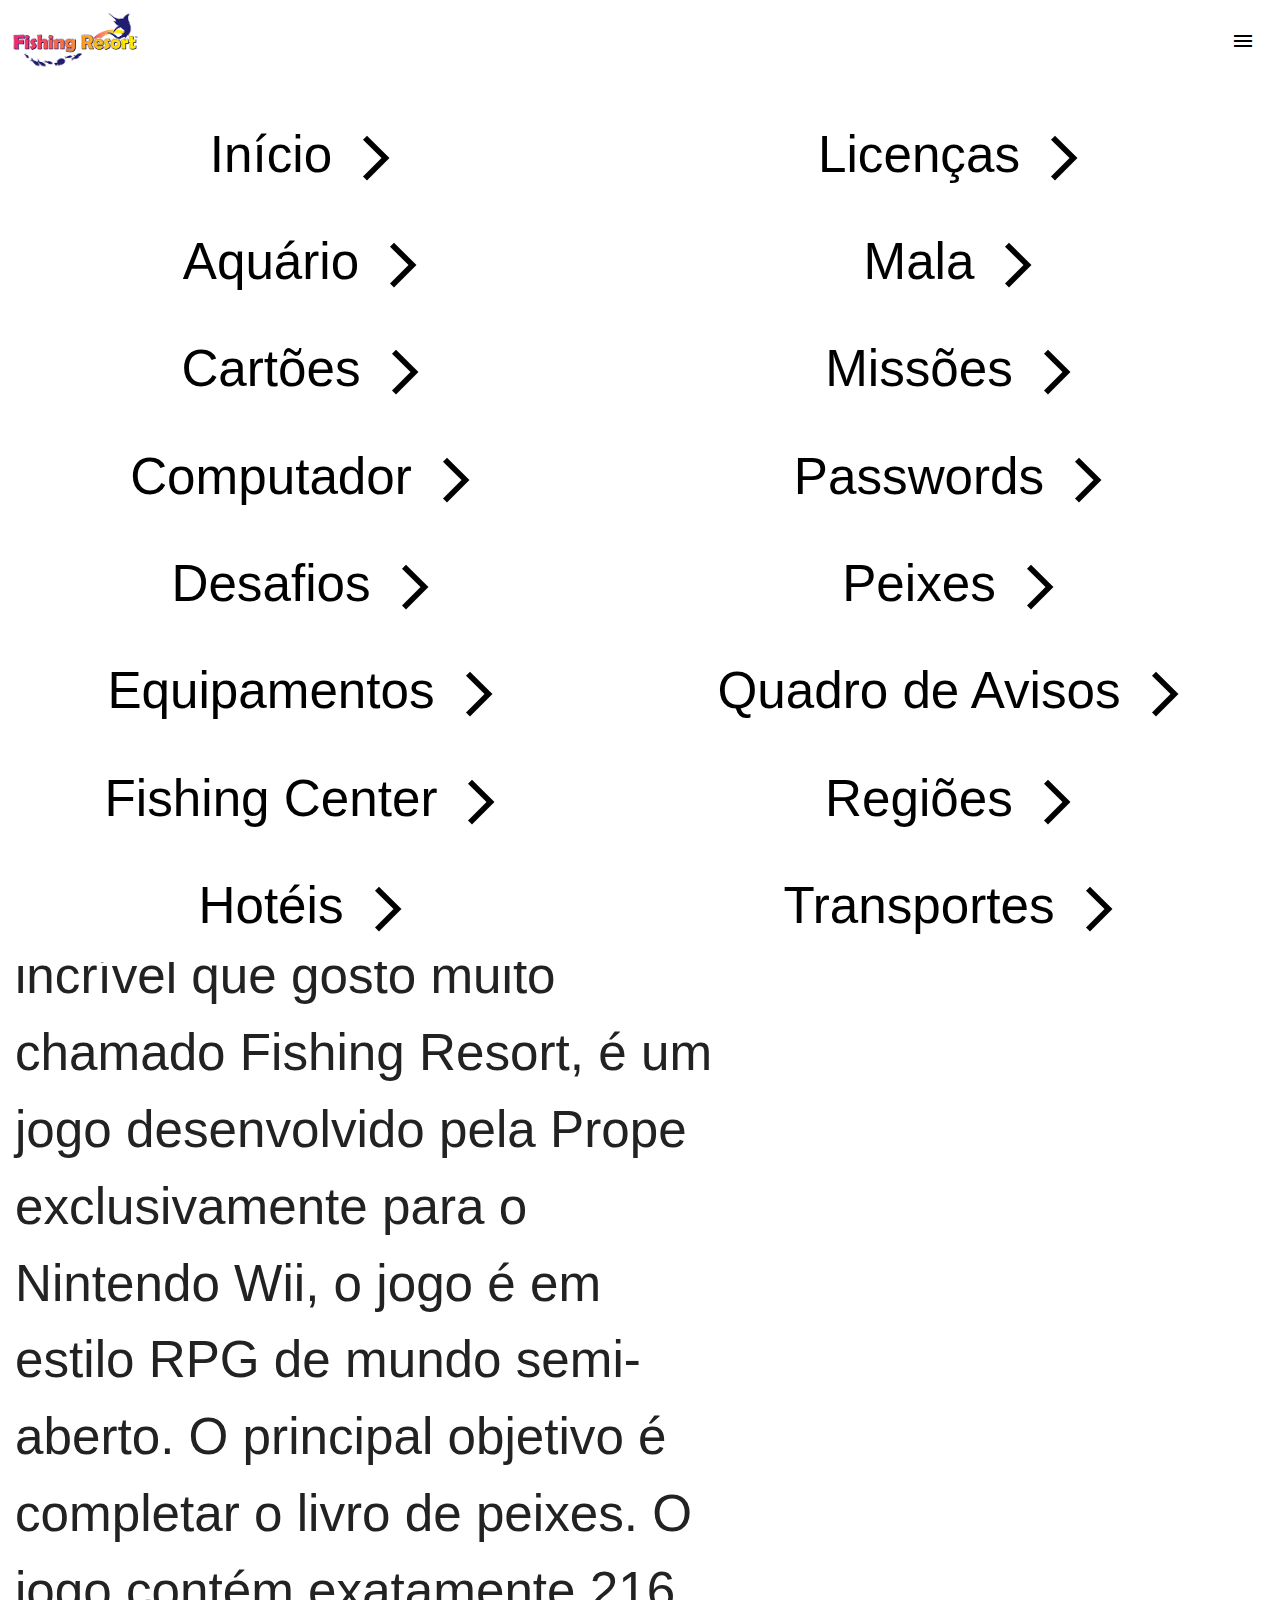
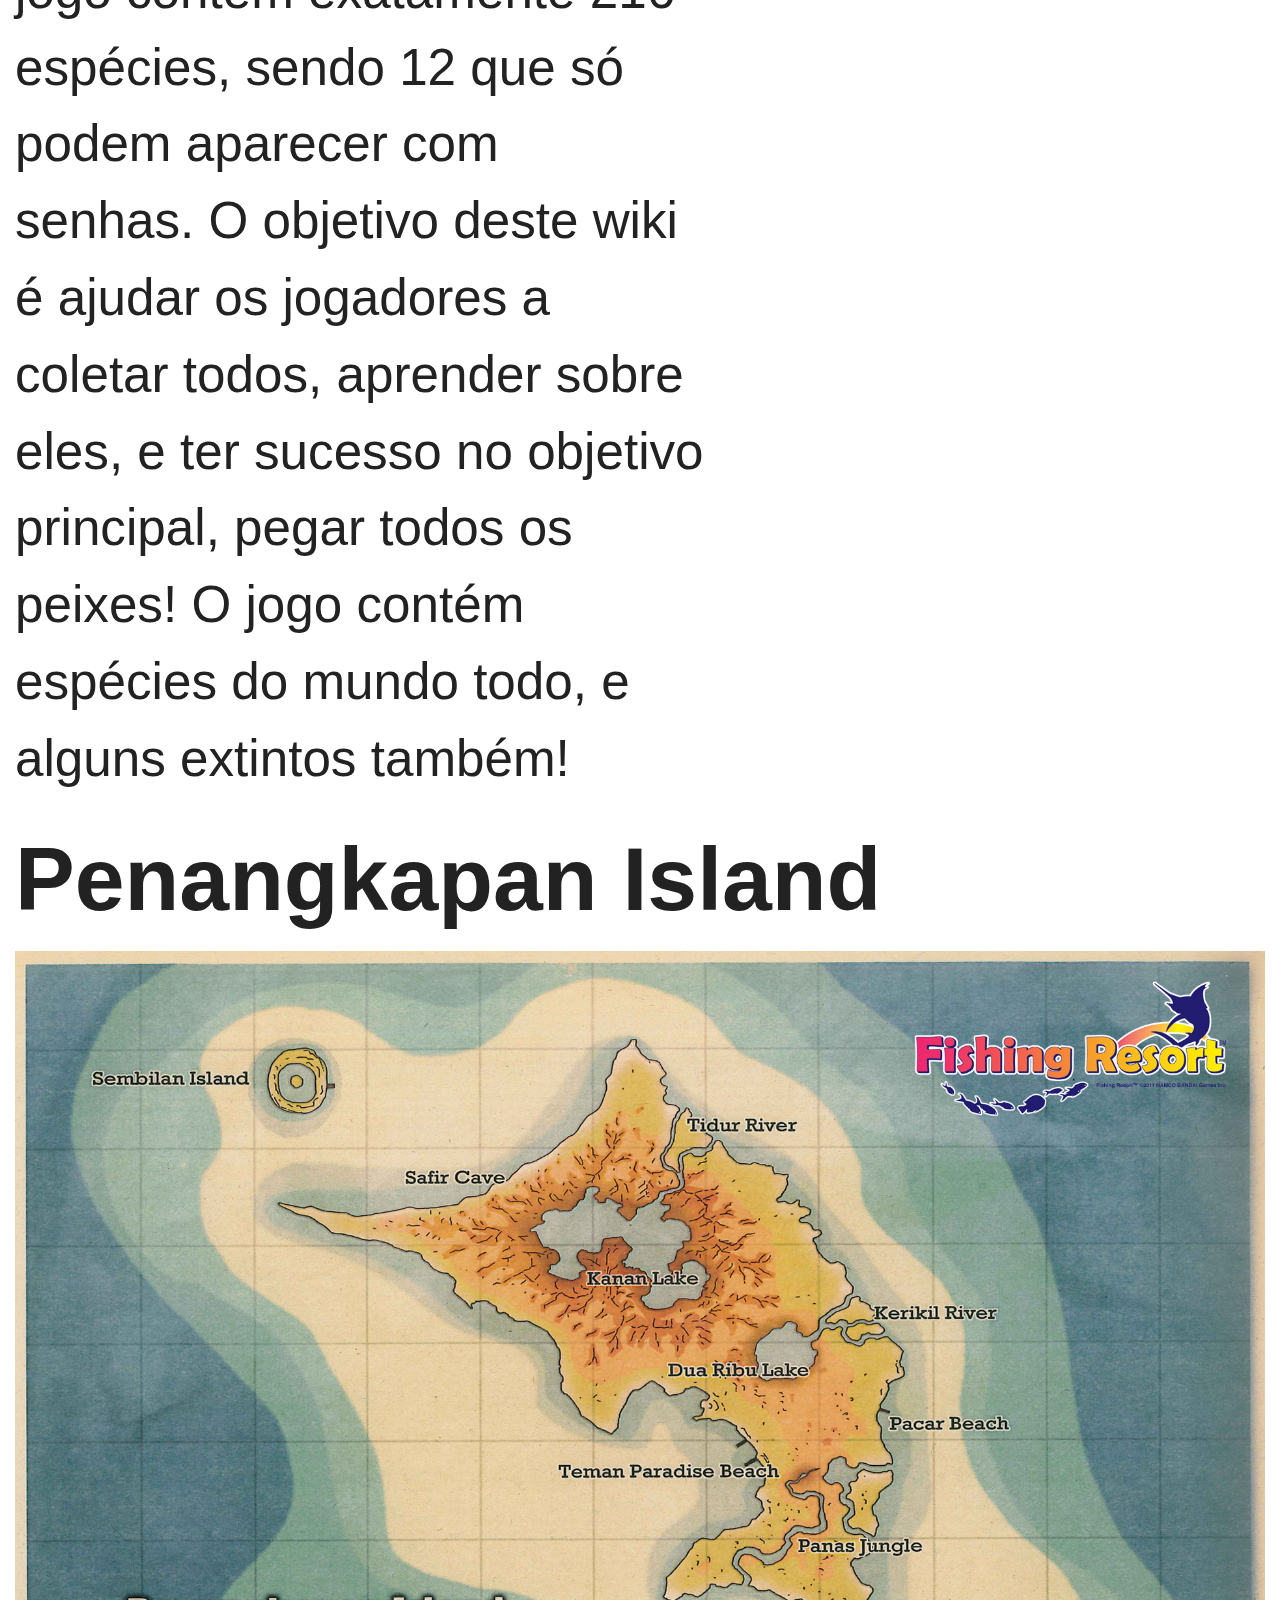
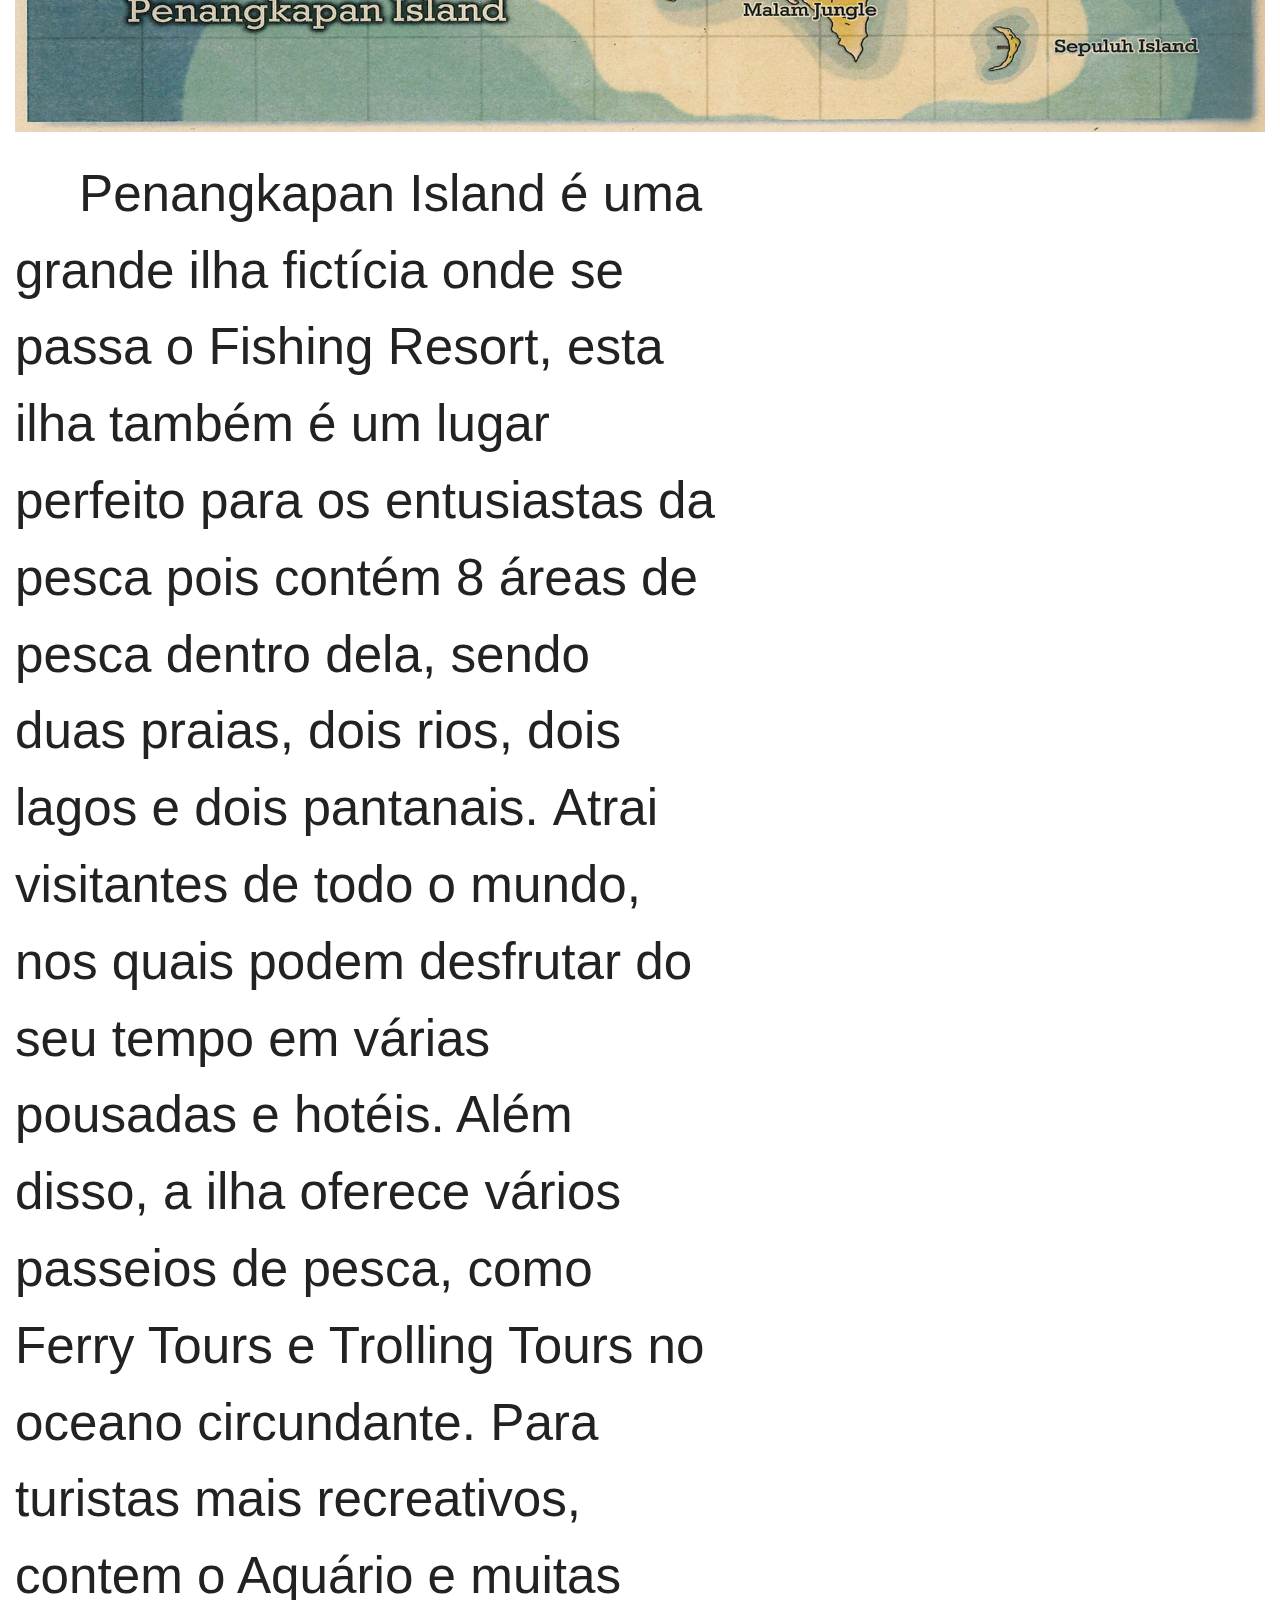
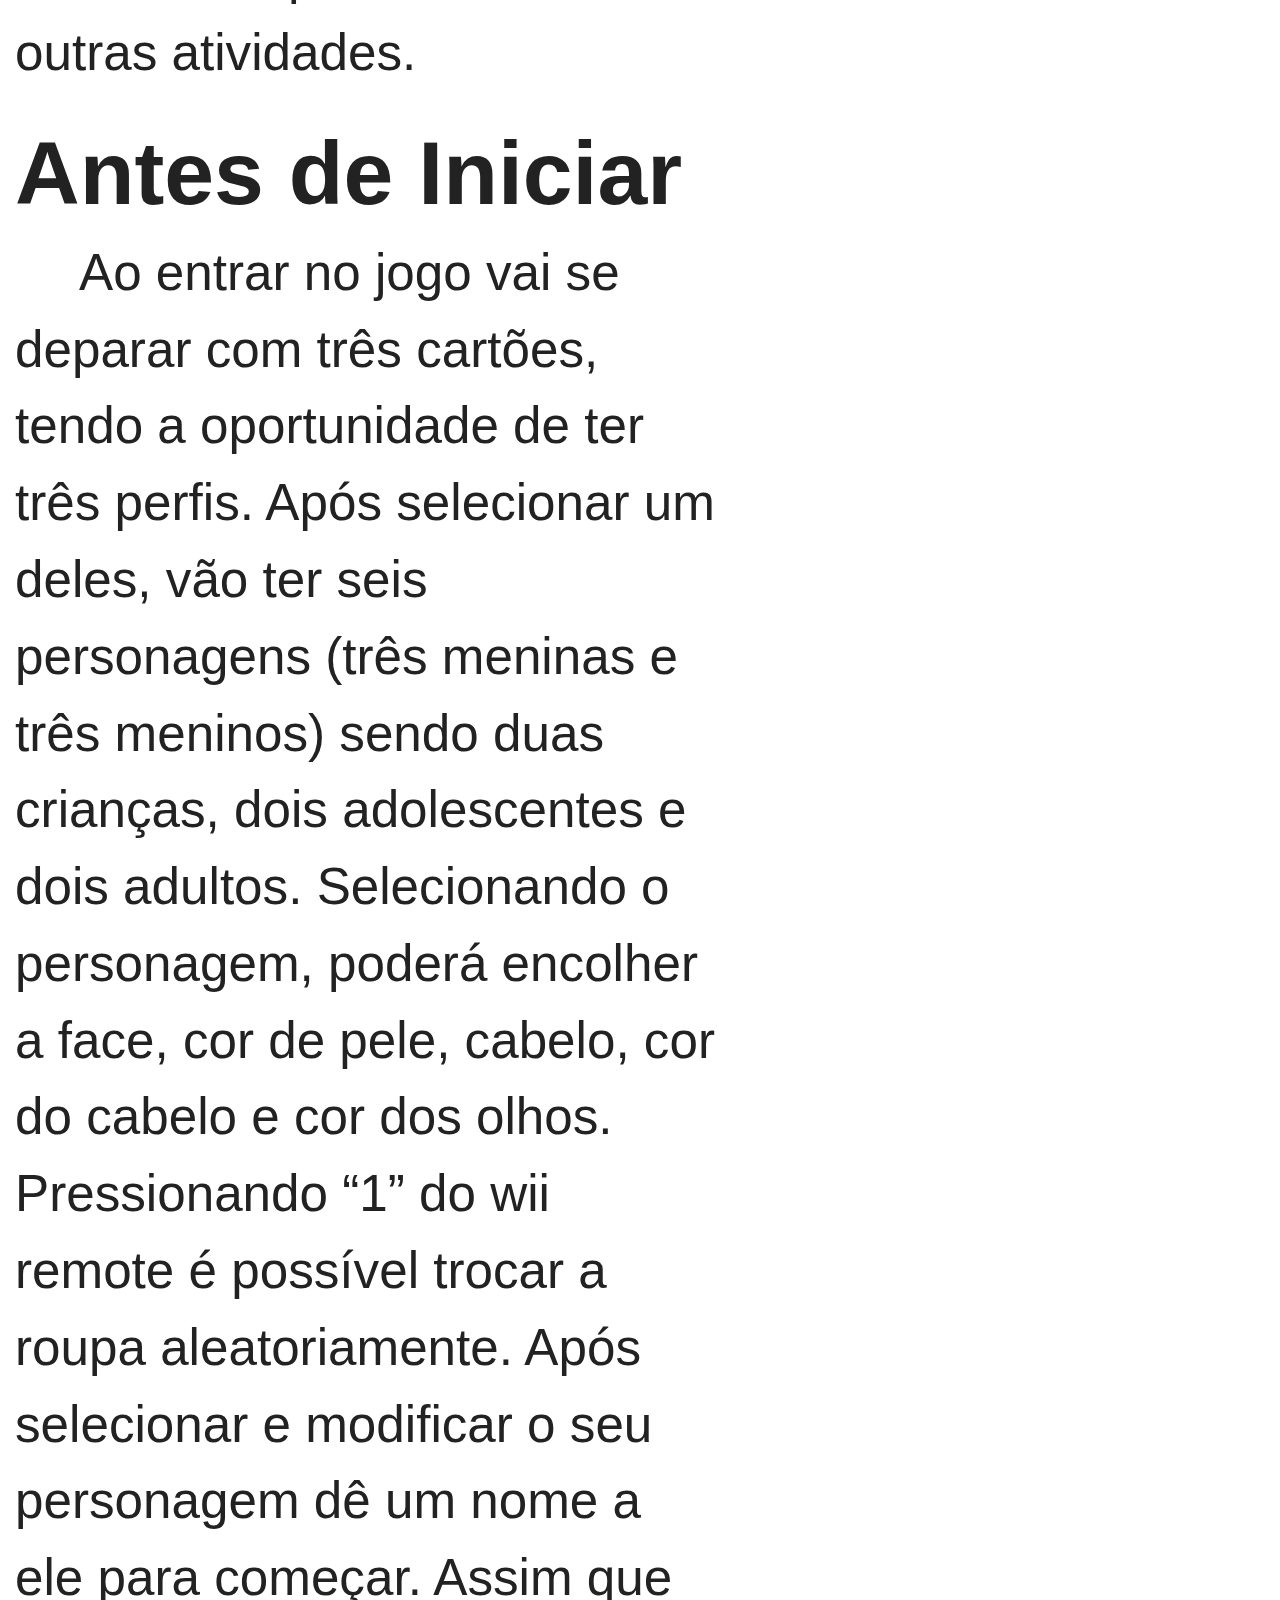
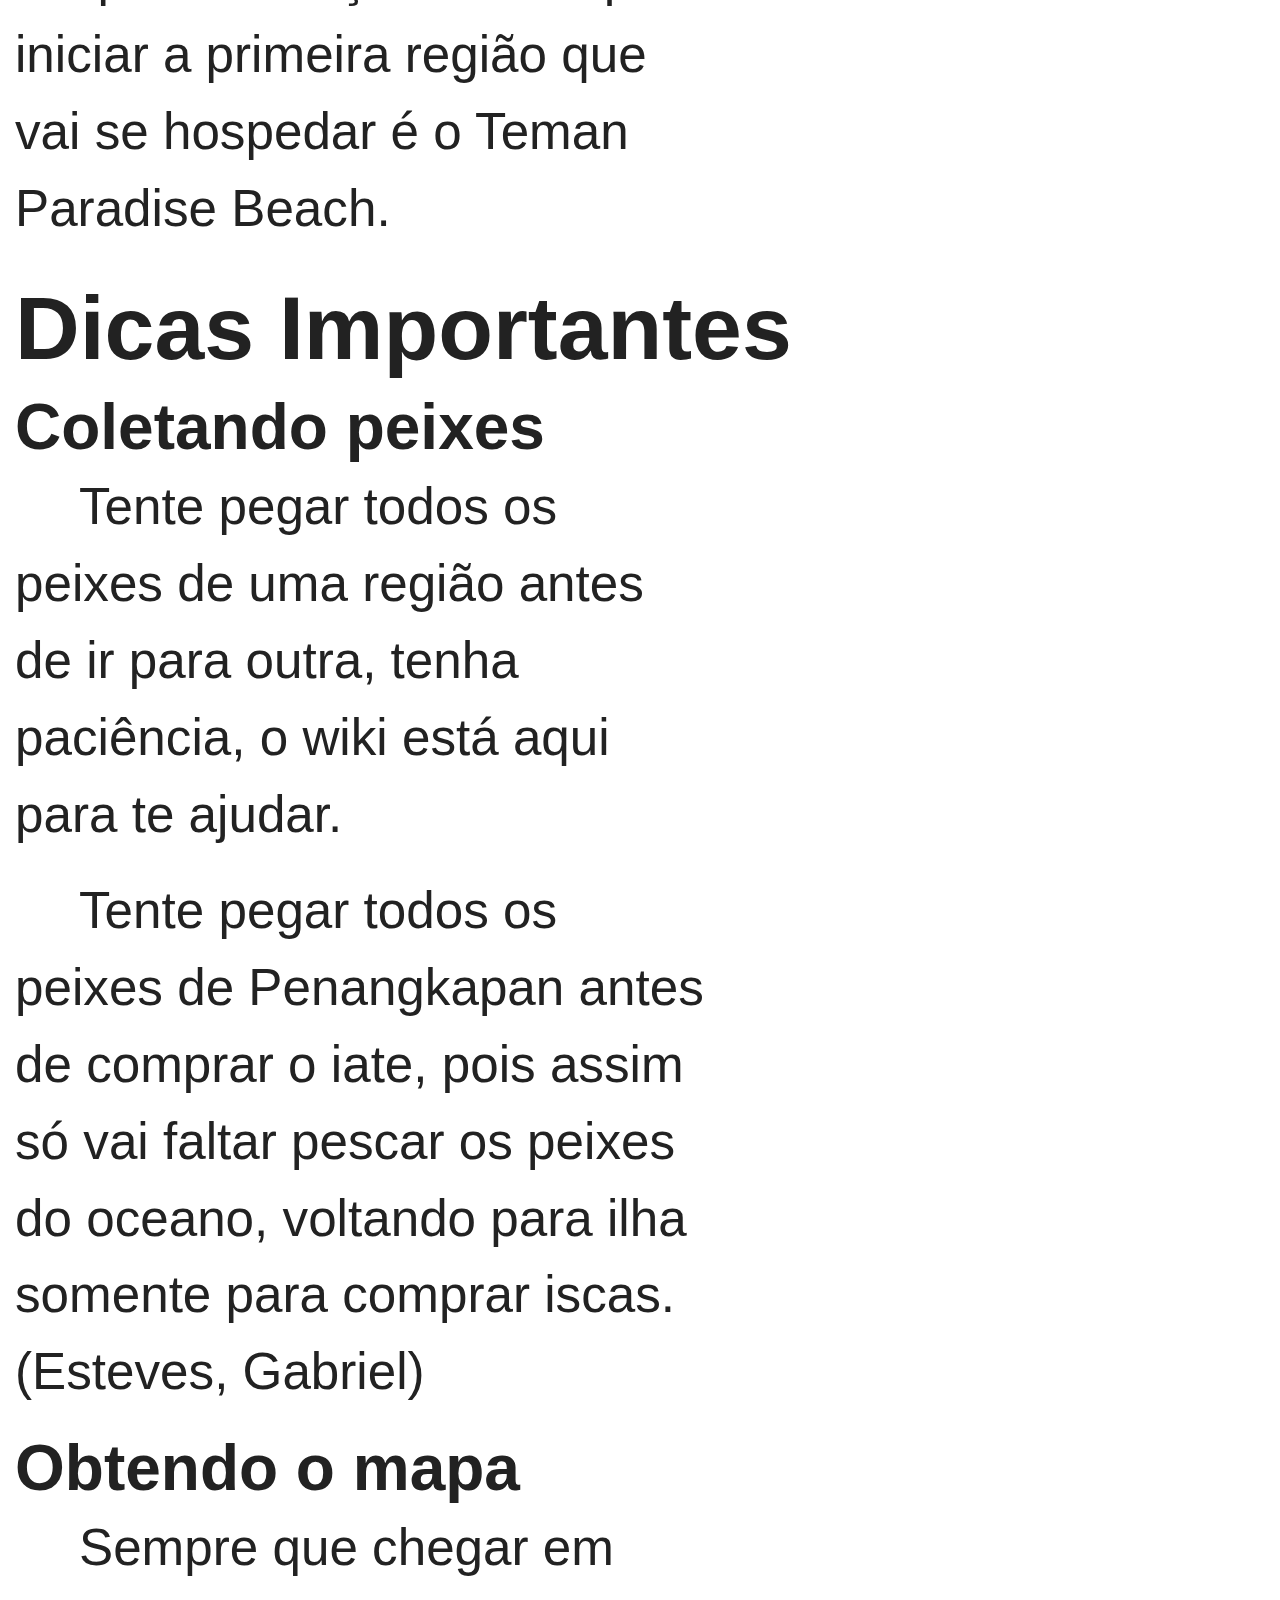
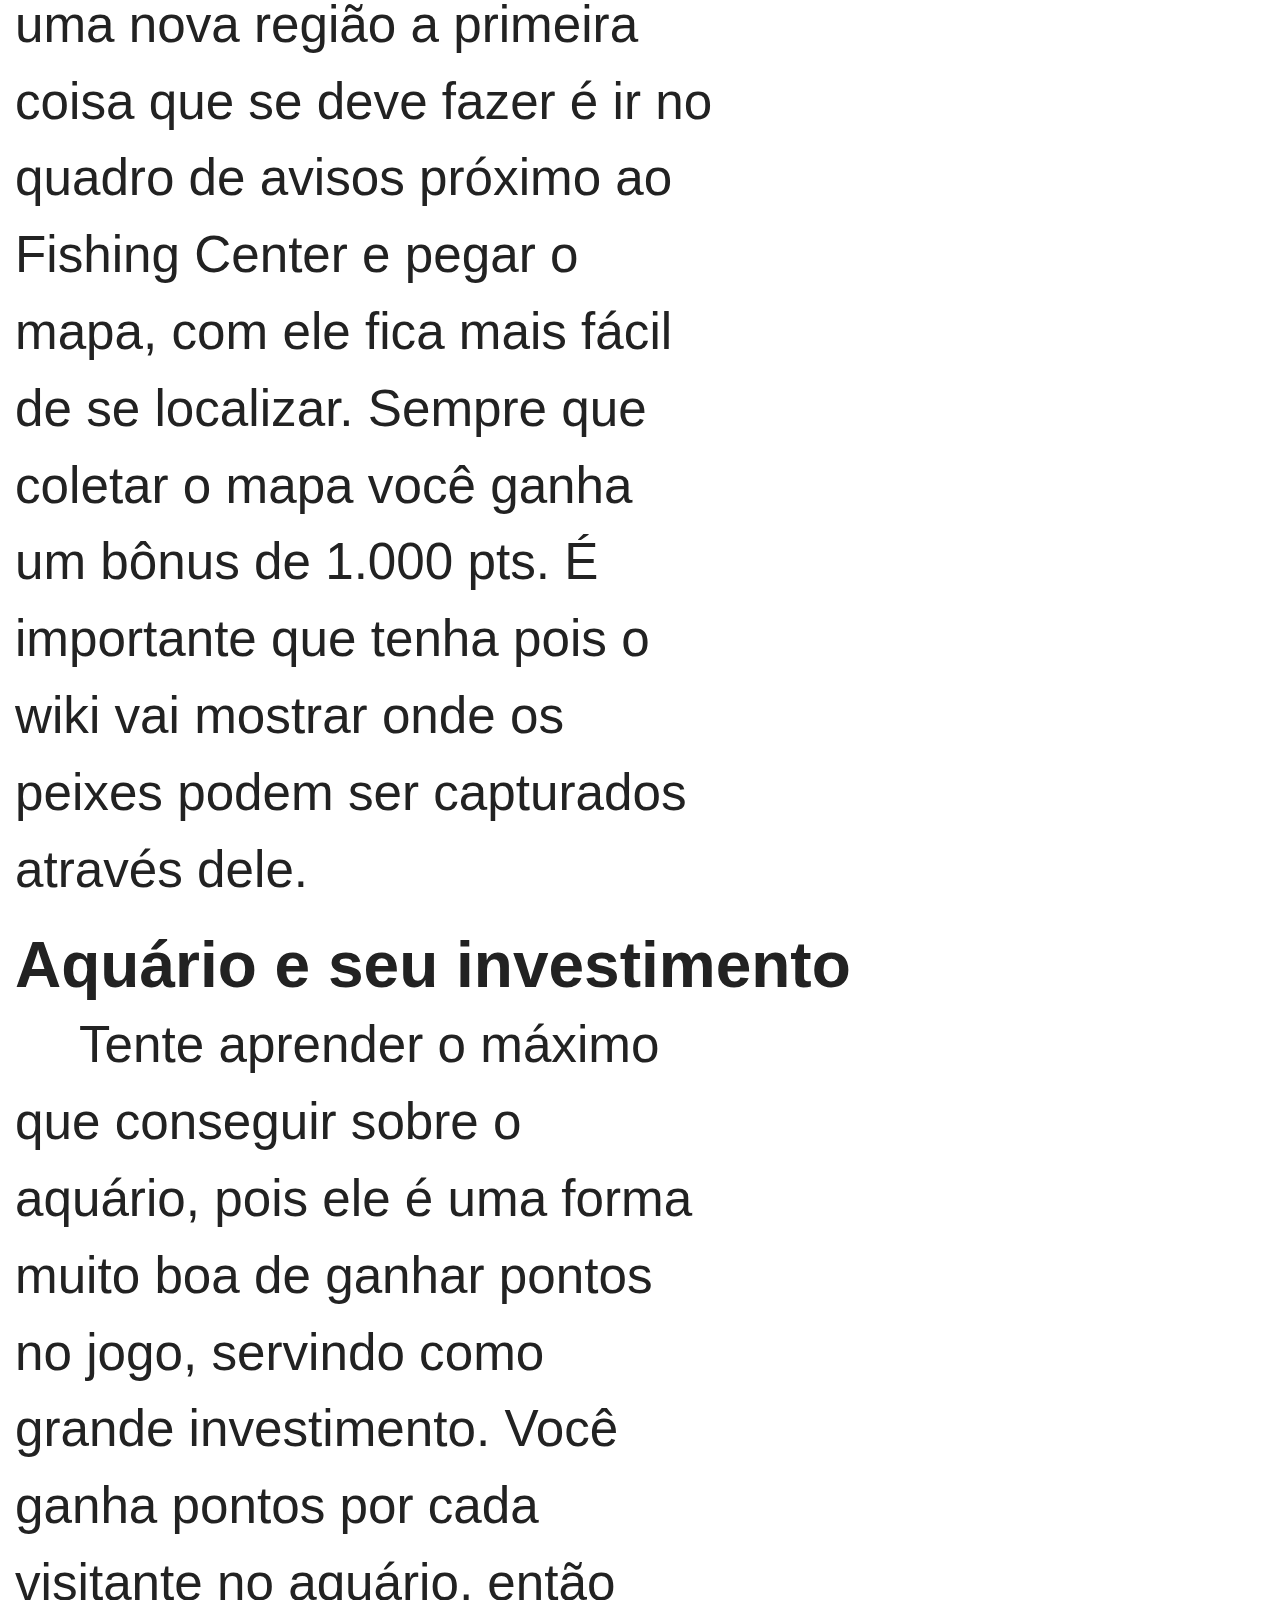
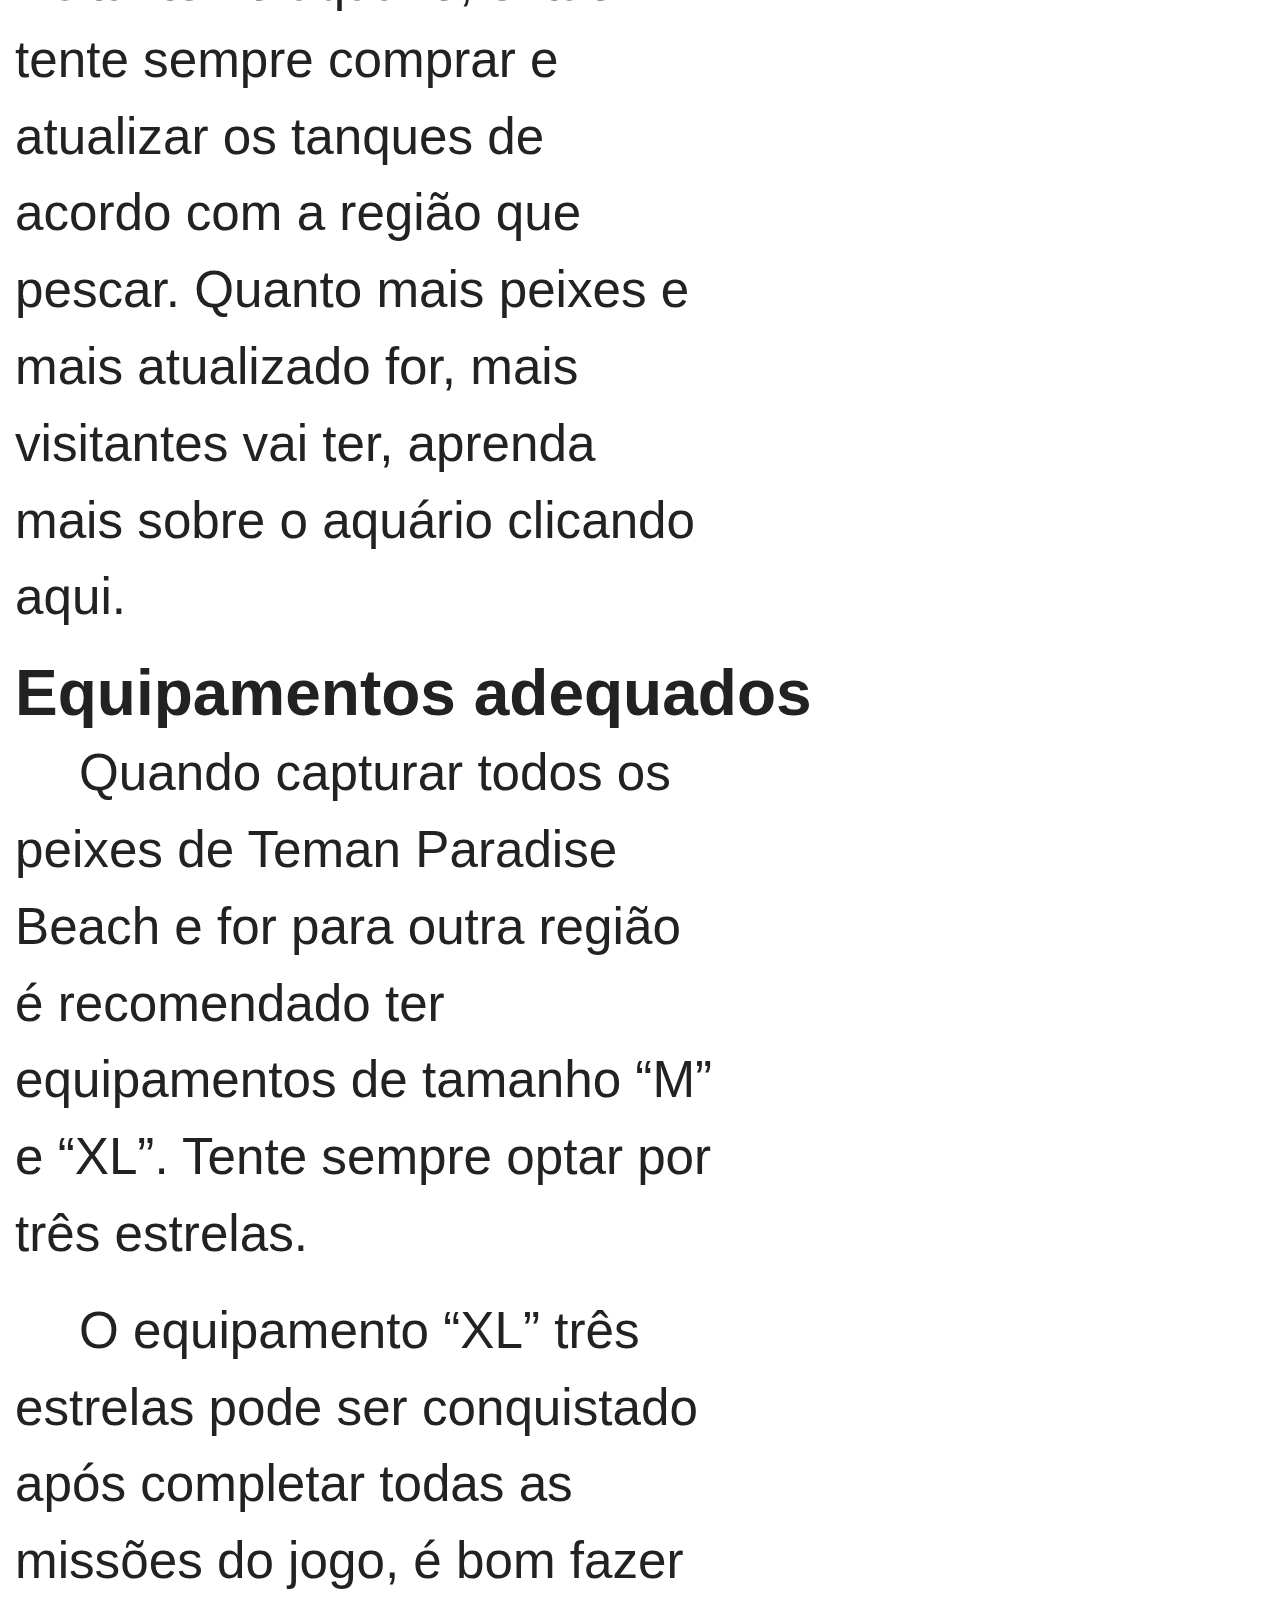
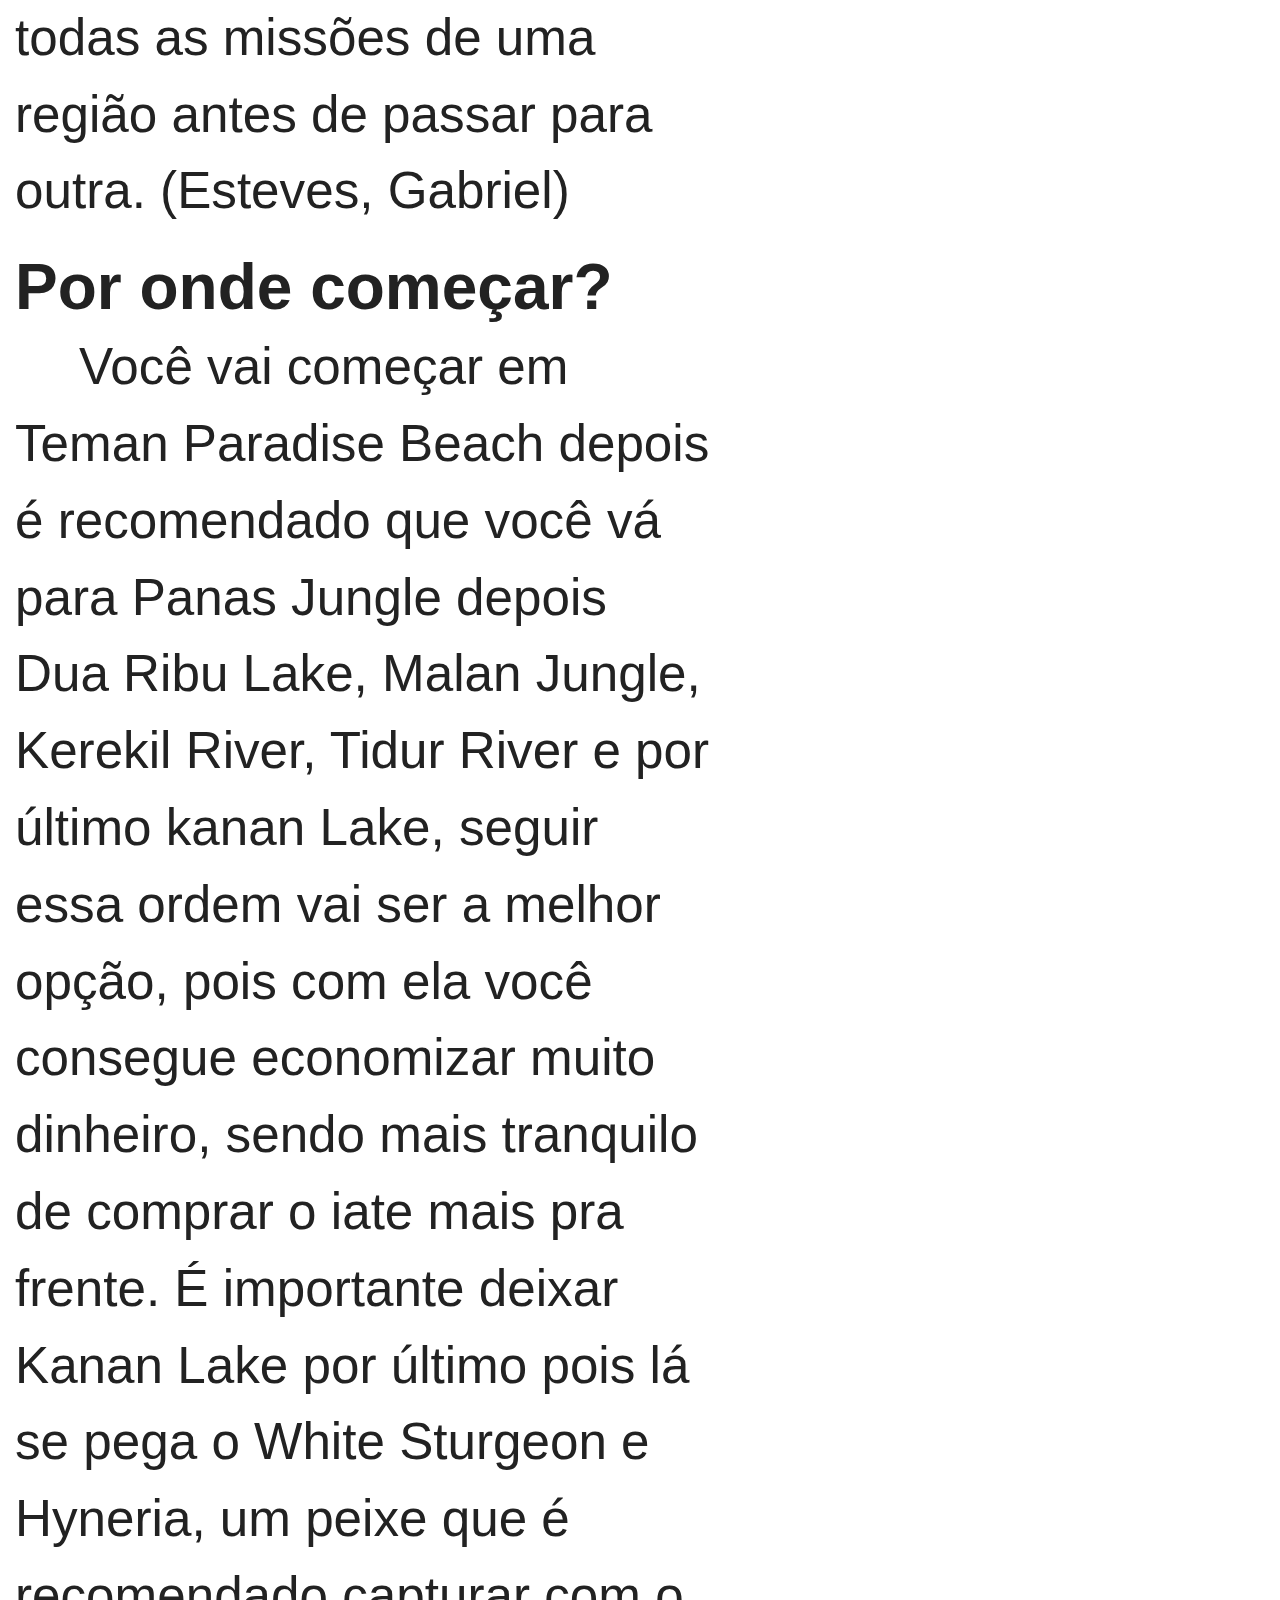
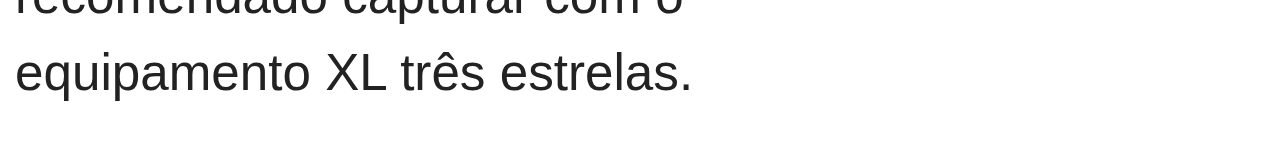
==== index.html @ c3310768 "Atualizações fishing_resort" ====
<!DOCTYPE html>
<html lang="pt-br">
<head>
    <meta charset="UTF-8">
    <meta name="viewport" content="width=device-width, initial-scale=1.0">
    <title>Fishing Resort</title>
    <link rel="stylesheet" href="https://fonts.googleapis.com/css2?family=Material+Symbols+Outlined:opsz,wght,FILL,GRAD@20..48,100..700,0..1,-50..200" />
    <link rel="stylesheet" href="css/style.css">
</head>
<body  onresize="mudouTamanho()">
    <header>
        <nav class="navbar">
            <img src="img/logo_fr.png" alt="logo fishing resort wii">
            <span id="burger" class="material-symbols-outlined" onclick="clickMenu()">menu</span>
            <menu id="itens">
                <ul>
                    <li><a href="#">Início<span class="material-symbols-outlined">chevron_right</span></a></li>
                    <li><a href="#">Aquário<span class="material-symbols-outlined">chevron_right</span></a></li>
                    <li><a href="#">Cartões<span class="material-symbols-outlined">chevron_right</span></a></li>
                    <li><a href="#">Computador<span class="material-symbols-outlined">chevron_right</span></a></li>
                    <li><a href="#">Desafios<span class="material-symbols-outlined">chevron_right</span></a></li>
                    <li><a href="#">Equipamentos<span class="material-symbols-outlined">chevron_right</span></a></li>
                    <li><a href="#">Fishing Center<span class="material-symbols-outlined">chevron_right</span></a></li>
                    <li><a href="#">Hotéis<span class="material-symbols-outlined">chevron_right</span></a></li>
                    <li><a href="#">Licenças<span class="material-symbols-outlined">chevron_right</span></a></li>
                    <li><a href="#">Mala<span class="material-symbols-outlined">chevron_right</span></a></li>
                    <li><a href="#">Missões<span class="material-symbols-outlined">chevron_right</span></a></li>
                    <li><a href="#">Passwords<span class="material-symbols-outlined">chevron_right</span></a></li>
                    <li><a href="#">Peixes<span class="material-symbols-outlined">chevron_right</span></a></li>
                    <li><a href="#">Quadro de Avisos<span class="material-symbols-outlined">chevron_right</span></a></li>
                    <li><a href="#">Regiões<span class="material-symbols-outlined">chevron_right</span></a></li>
                    <li><a href="#">Transportes<span class="material-symbols-outlined">chevron_right</span></a></li>
                </ul>
            </menu>
        </nav>
    </header>
    <main>
        <div class="vazio"></div>
        
        <article class="imgprincipal">
            <!-- Imagem principal -->
        </article>
        
        <article class="conteudo_principal">
            
            <h1>Wiki Fishing Resort</h1>
            
            <p>Iae! tranquilo? Me chamo Cristhian, e estou aqui para fazer um detonado de um jogo incrível que gosto muito chamado Fishing Resort, é um jogo desenvolvido pela Prope exclusivamente para o Nintendo Wii, o jogo é em estilo RPG de mundo semi-aberto. O principal objetivo é completar o livro de peixes. O jogo contém exatamente 216 espécies, sendo 12 que só podem aparecer com senhas. O objetivo deste wiki é ajudar os jogadores a coletar todos, aprender sobre eles, e ter sucesso no objetivo principal, pegar todos os peixes! O jogo contém espécies do mundo todo, e alguns extintos também!</p>
            
            <h1>Penangkapan Island</h1>
            
            <section class="penan"><img src="img/mapa_fr.jpg" alt="Mapa Fishing Resort" class="mapa_fr"></section>
            
            <p>Penangkapan Island é uma grande ilha fictícia onde se passa o Fishing Resort, esta ilha também é um lugar perfeito para os entusiastas da pesca pois contém 8 áreas de pesca dentro dela, sendo duas praias, dois rios, dois lagos e dois pantanais. Atrai visitantes de todo o mundo, nos quais podem desfrutar do seu tempo em várias pousadas e hotéis. Além disso, a ilha oferece vários passeios de pesca, como Ferry Tours e Trolling Tours no oceano circundante. Para turistas mais recreativos, contem o Aquário e muitas outras atividades.</p>

            <h1>Antes de Iniciar</h1>

            <p>Ao entrar no jogo vai se deparar com três cartões, tendo a oportunidade de ter três perfis. Após selecionar um deles, vão ter seis personagens (três meninas e três meninos) sendo duas crianças, dois adolescentes e dois adultos. Selecionando o personagem, poderá encolher a face, cor de pele, cabelo, cor do cabelo e cor dos olhos. Pressionando “1” do wii remote é possível trocar a roupa aleatoriamente. Após selecionar e modificar o seu personagem dê um nome a ele para começar. Assim que iniciar a primeira região que vai se hospedar é o Teman Paradise Beach.</p>

            <h1>Dicas Importantes</h1>

            <h2>Coletando peixes</h2>

            <p>Tente pegar todos os peixes de uma região antes de ir para outra, tenha paciência, o wiki está aqui para te ajudar.</p>
            <p>Tente pegar todos os peixes de Penangkapan antes de comprar o iate, pois assim só vai faltar pescar os peixes do oceano, voltando para ilha somente para comprar iscas.  (Esteves, Gabriel)</p>

            <h2>Obtendo o mapa</h2>

            <p>Sempre que chegar em uma nova região a primeira coisa que se deve fazer é ir no quadro de avisos próximo ao Fishing Center e pegar o mapa, com ele fica mais fácil de se localizar. Sempre que coletar o mapa você ganha um bônus de 1.000 pts. É importante que tenha pois o wiki vai mostrar onde os peixes podem ser capturados através dele.</p>

            <h2>Aquário e seu investimento</h2>

            <p>Tente aprender o máximo que conseguir sobre o aquário, pois ele é uma forma muito boa de ganhar pontos no jogo, servindo como grande investimento. Você ganha pontos por cada visitante no aquário, então tente sempre comprar e atualizar os tanques de acordo com a região que pescar. Quanto mais peixes e mais atualizado for, mais visitantes vai ter, aprenda mais sobre o aquário clicando aqui.</p>

            <h2>Equipamentos adequados</h2>

            <p>Quando capturar todos os peixes de Teman Paradise Beach e for para outra região é recomendado ter equipamentos de tamanho “M” e “XL”. Tente sempre optar por três estrelas.</p>
            <p>O equipamento “XL” três estrelas pode ser conquistado após completar todas as missões do jogo, é bom fazer todas as missões de uma região antes de passar para outra. (Esteves, Gabriel)</p>

            <h2>Por onde começar?</h2>

            <p>Você vai começar em Teman Paradise Beach depois é recomendado que você vá para Panas Jungle depois Dua Ribu Lake, Malan Jungle, Kerekil River, Tidur River e por último kanan Lake, seguir essa ordem vai ser a melhor opção, pois com ela você consegue economizar muito dinheiro, sendo mais tranquilo de comprar o iate mais pra frente. É importante deixar Kanan Lake por último pois lá se pega o White Sturgeon e Hyneria, um peixe que é recomendado capturar com o equipamento XL três estrelas.</p>
        
        </article>
    </main>
    <footer>

    </footer>

    <script>
        function mudouTamanho() {
            if (window.innerWidth >= 768) {
                itens.style.display = "block"
                itens.style.paddingBottom = "30px"
            }
            else {
                itens.style.display = "none"
            }
        }
        function clickMenu() {
            if (itens.style.display == "block") {
                itens.style.display = "none"
            }
            else {
                itens.style.display = "block"
                itens.style.paddingBottom = "30px"
            }
        }
    </script>
</body>
</html>
---- css/style.css ----
@charset "UTF-8";

/* MOBILE FIRST */

* {
    margin: 0;
    padding: 0;
    overflow: visible;
}
body {
    font-family: 'Segoe UI', Tahoma, Geneva, Verdana, sans-serif;
    font-weight: 500;
}



header .navbar {
    background-color: #fff;
    display: block;
    align-items: center;
    position: fixed;
    justify-content: space-between;
    width: 100%;
}
header .navbar img {
    width: 130px;
    margin: 10px;
}
header .navbar #burger {
    position: absolute;
    right: 0;
    top: 35%;
    display: block;
    cursor: pointer;
    margin-right: 25px;
}
header .navbar #itens {
    display: none;
    text-align: right;
    position: absolute;
    right: 0;
    top: 100%;
}
header .navbar ul {
    background-color: #fff;
    text-align: center;
    width: 100vw;
    padding-bottom: 20px;
    column-count: 2;
}
header .navbar ul li {
    list-style: none;
    padding: 0 10px;
    padding-bottom: .5vw;
}
header .navbar ul li a {
    height: 100%;
    width: 100vw;
    font-size: 4vw;
    color: black;
    text-decoration: none;
}
header .navbar ul li a:hover {
    text-decoration: underline;
}
header .navbar ul li span {
    font-size: 7vw;
    height: 100%;
    transform: translateY(2.4vw);
}



main {
    background-color: #fff;
    color: #222;
}
main .vazio {
    height: 70px;
}
main .imgprincipal {
    width: 100vw;
    background-image: url(../img/fr_background04.jpg);
    background-size: cover;
    background-position: center top;
    background-repeat: no-repeat;
    height: 500px;
    display: block;
}
main .conteudo_principal {
    padding: 15px;
}
main .conteudo_principal h1 {
    padding: 10px 0 10px 0;
    font-size: 7vw;
    font-weight: 900;
}
main .conteudo_principal h2 {
    padding-bottom: 5px;
    font-size: 5vw;
    font-weight: 700;
}
main .conteudo_principal p {
    text-indent: 5vw;
    line-height: 1.5em;
    max-width: 700px;
    font-size: 4vw;
    padding-bottom: 20px;
}
main .conteudo_principal img {
    width: 100%;
    padding-bottom: 20px;
    padding-top: 10px;
}
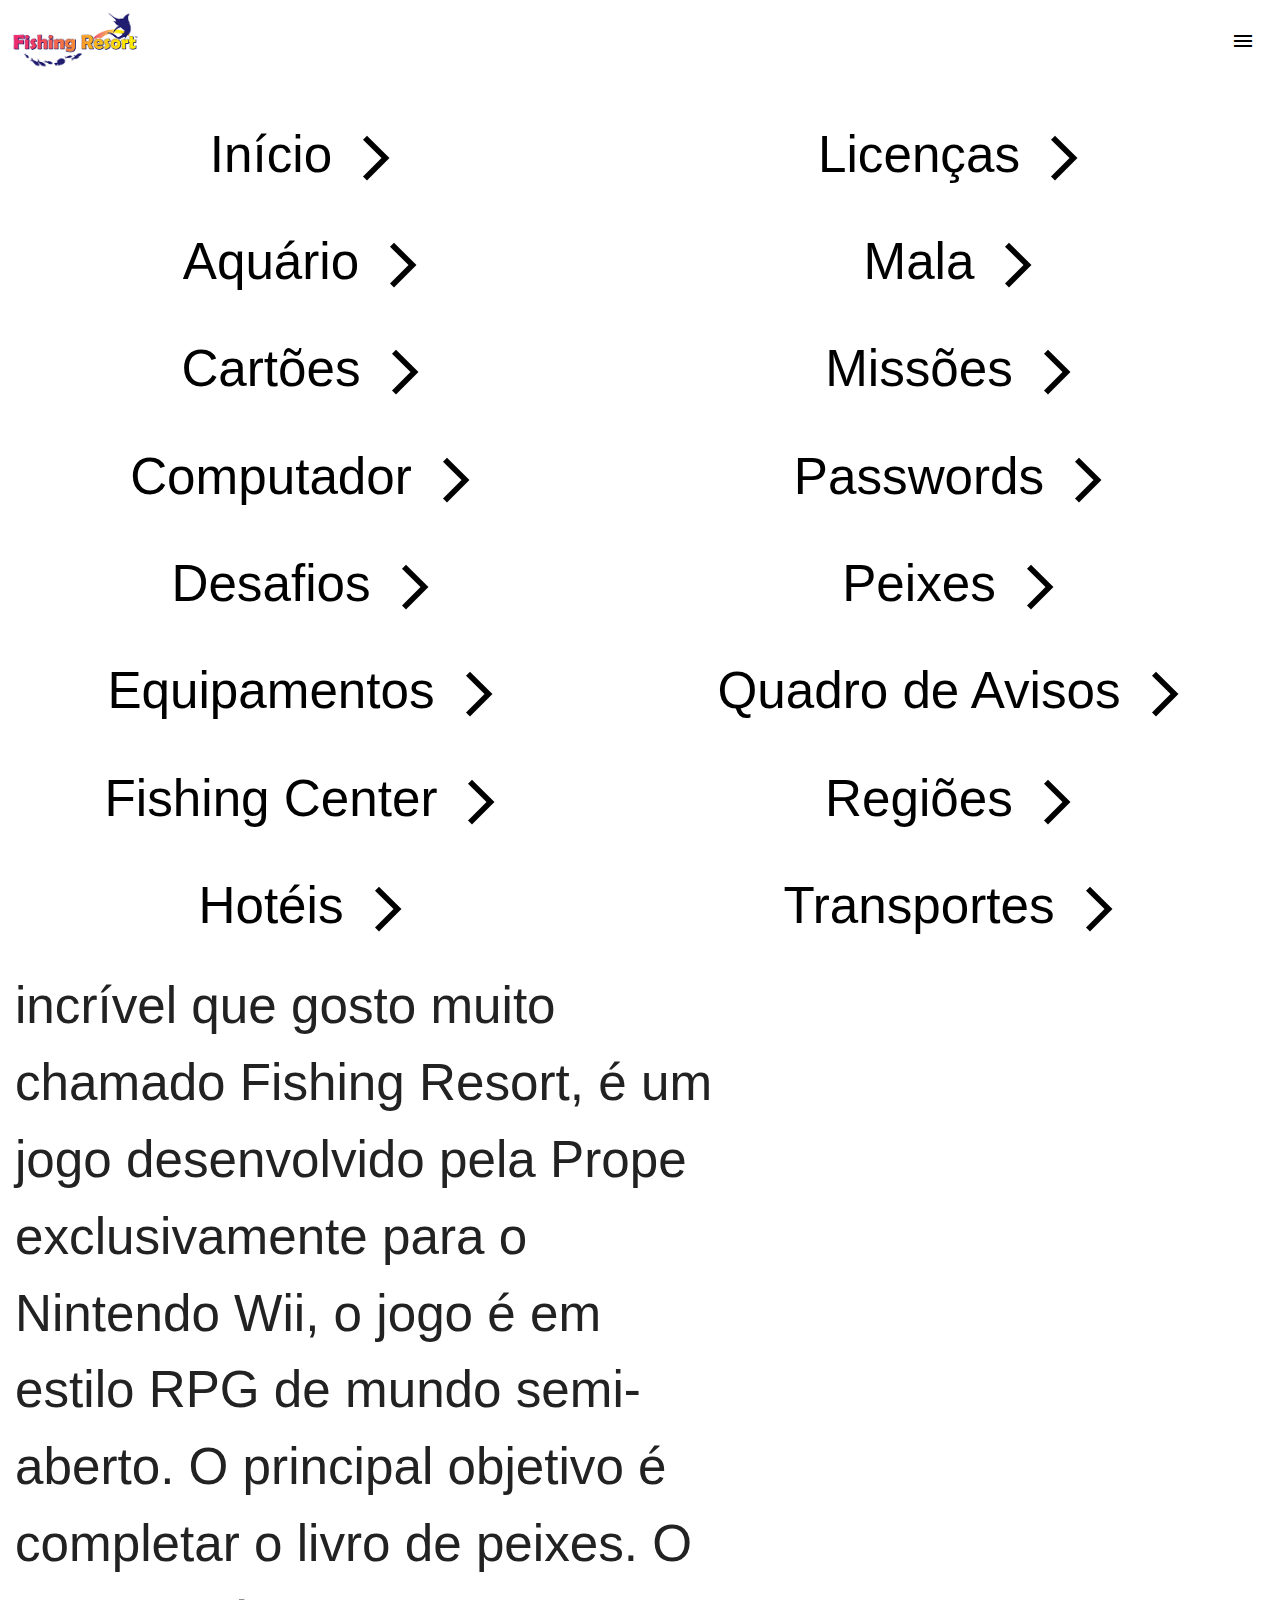
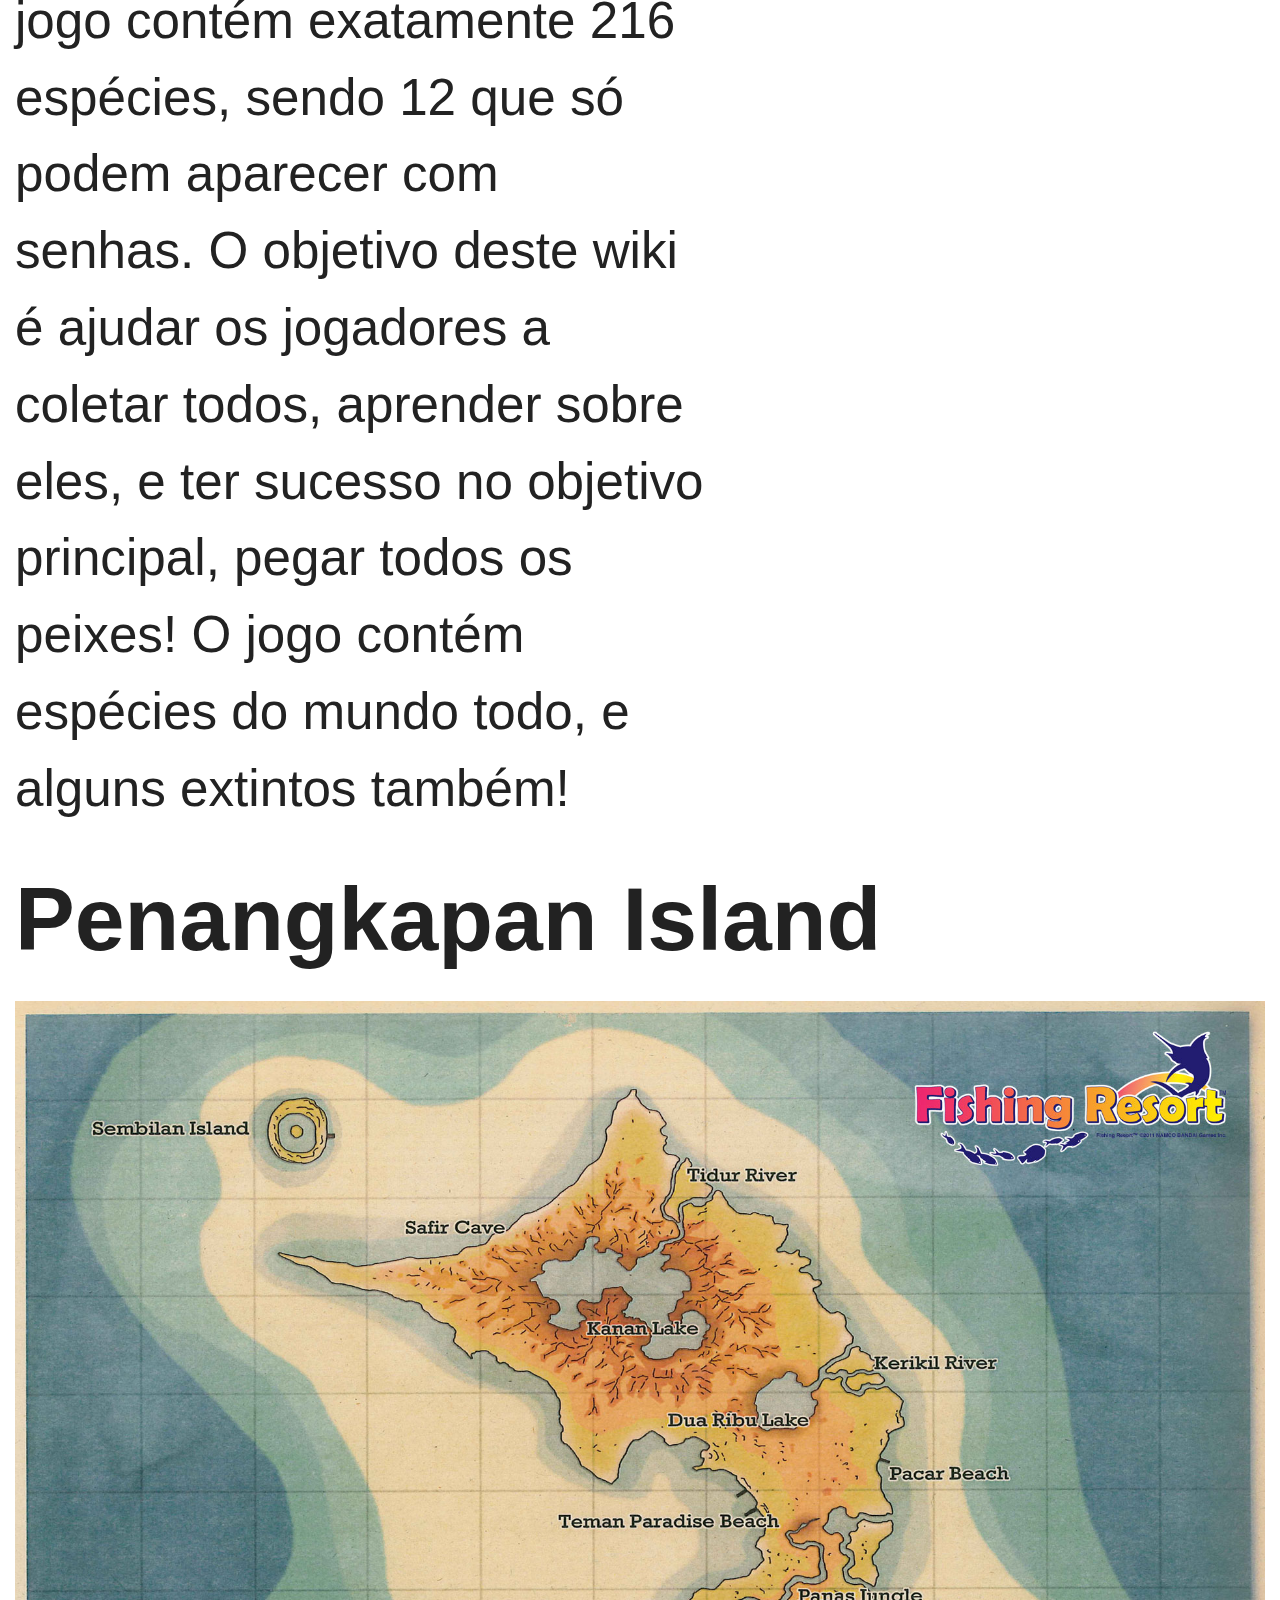
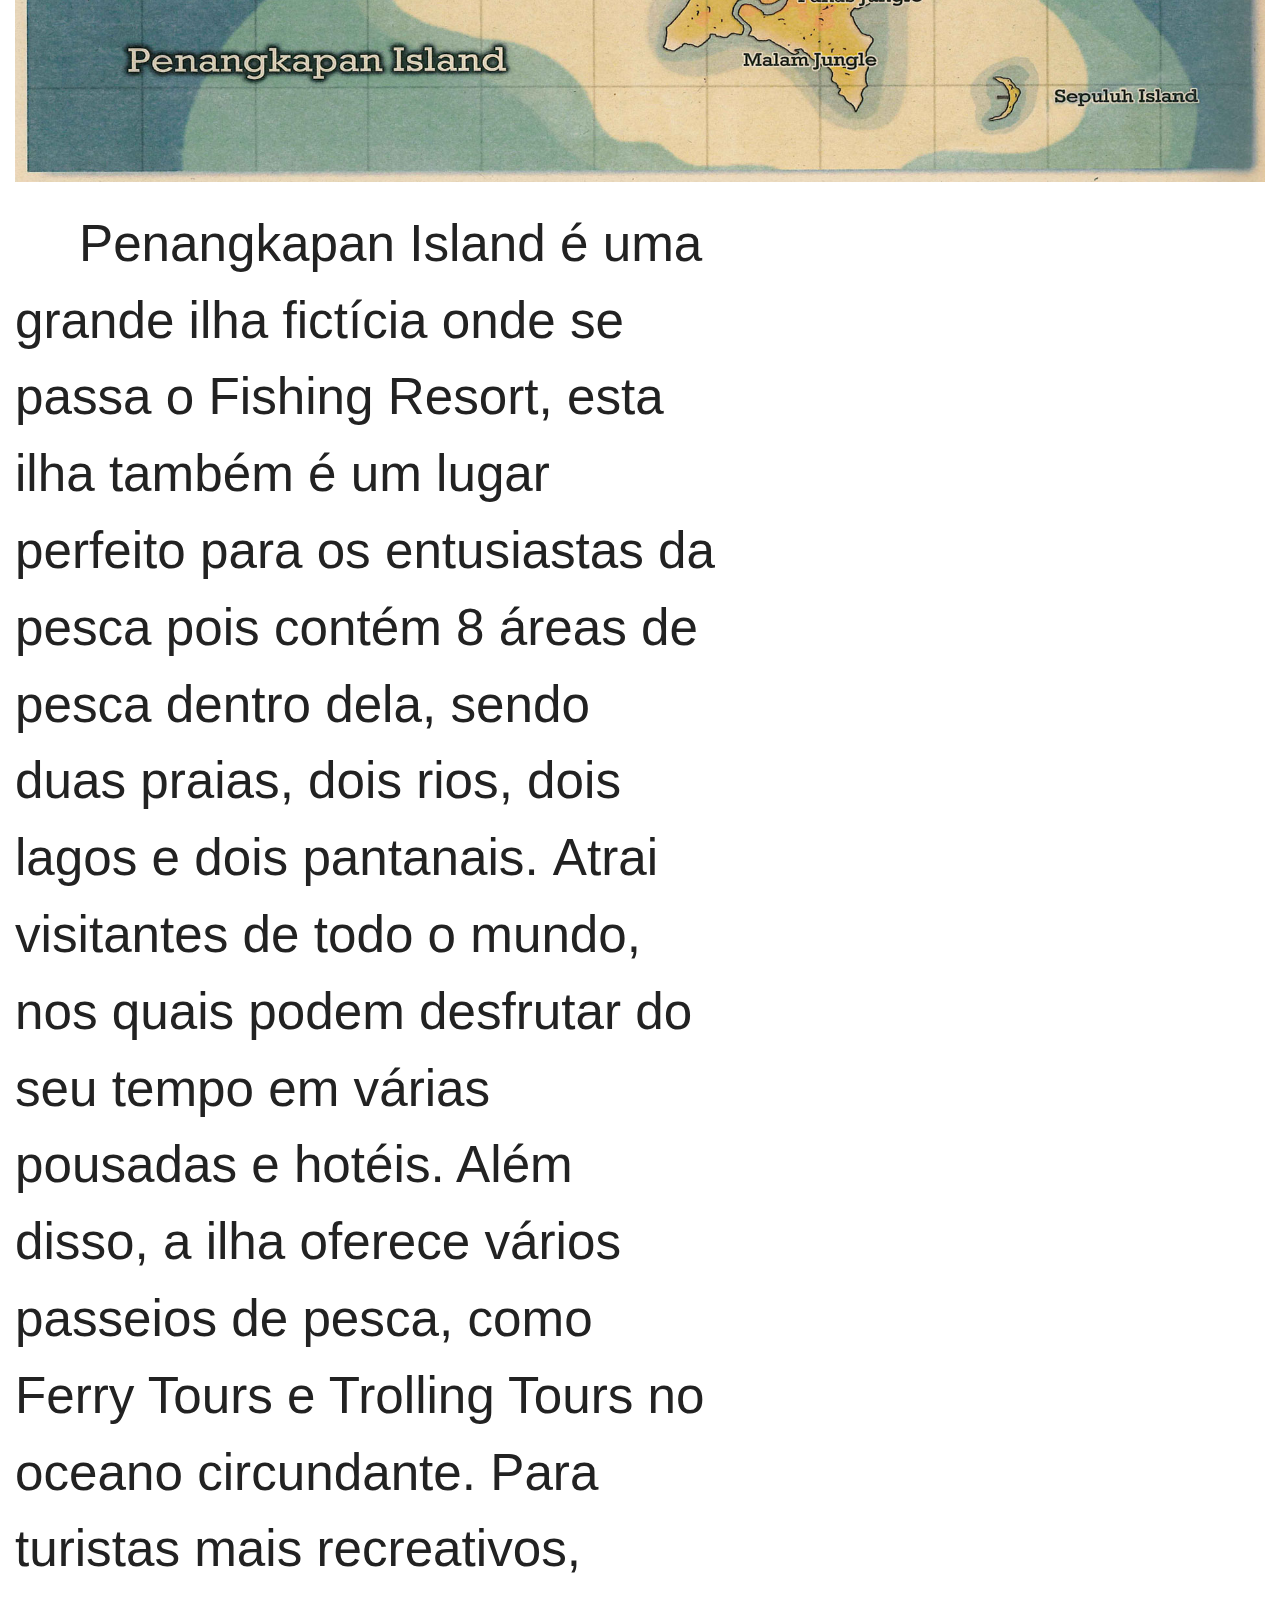
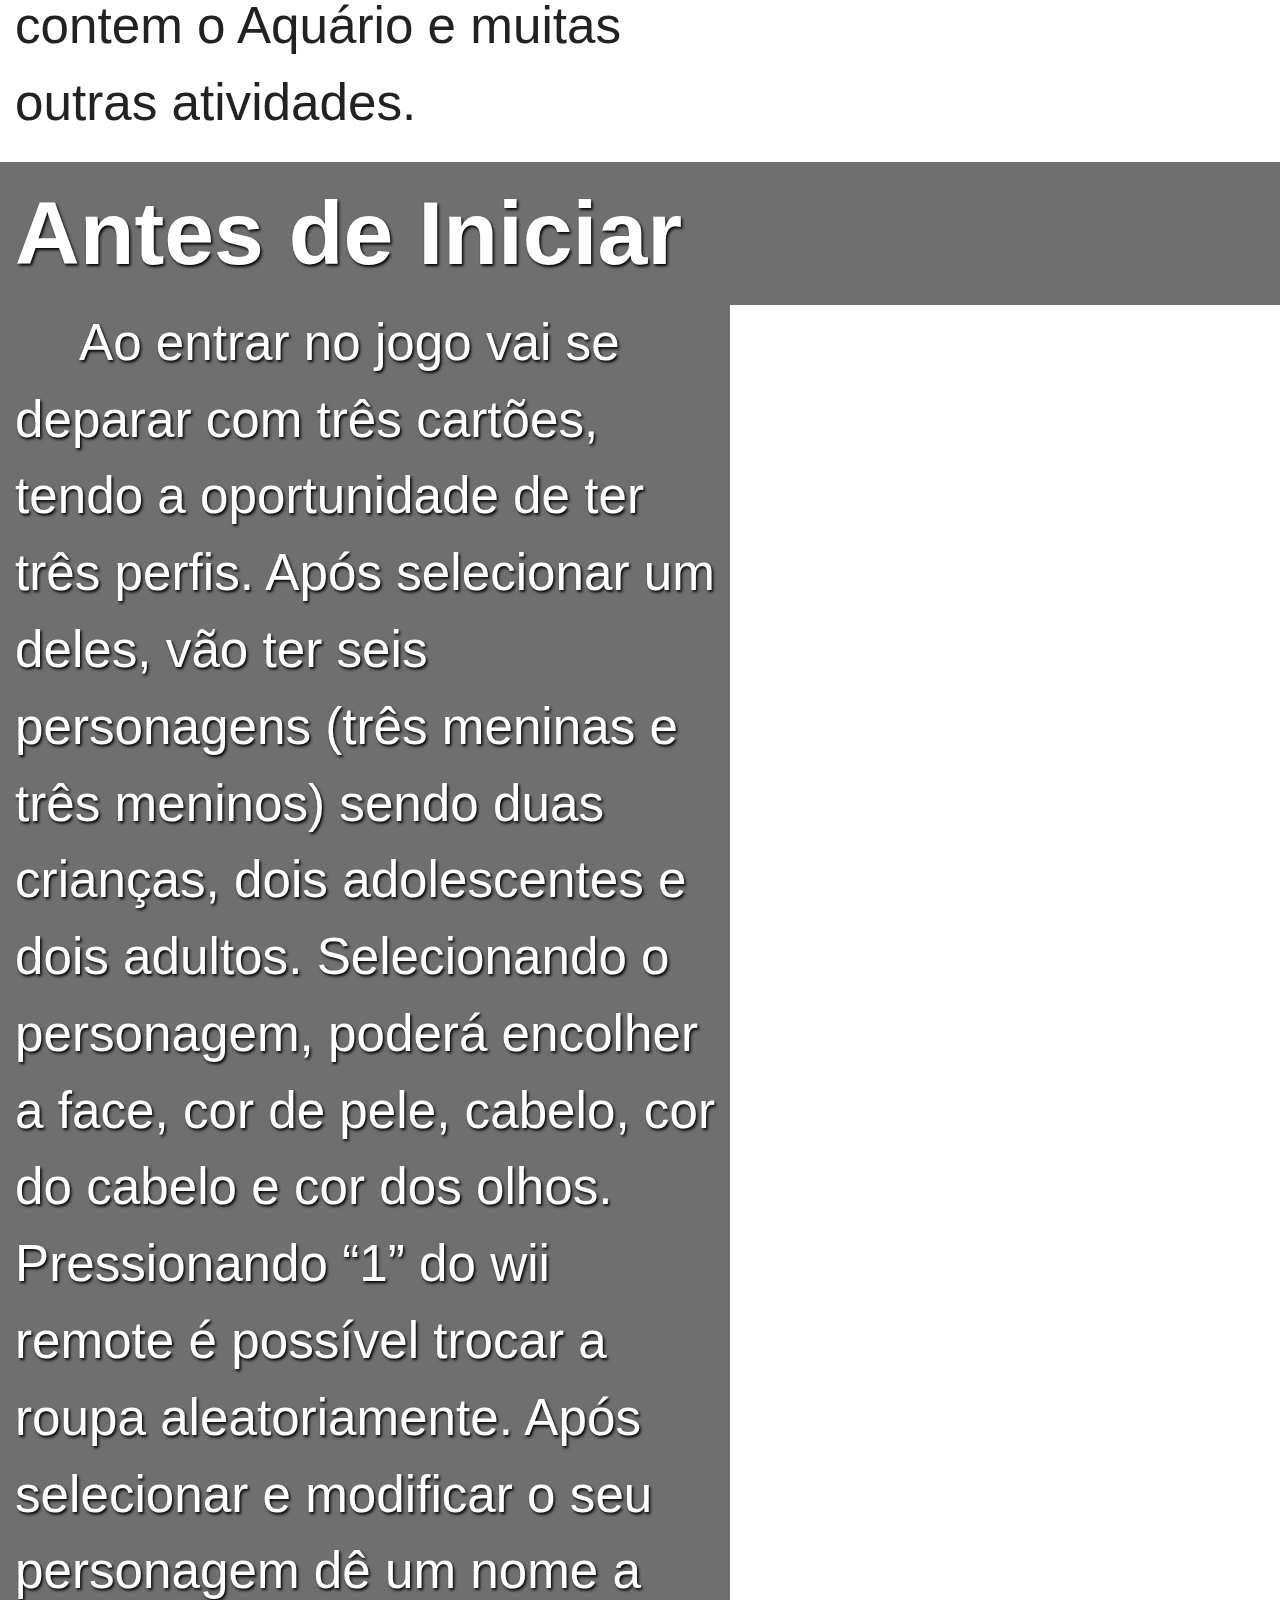
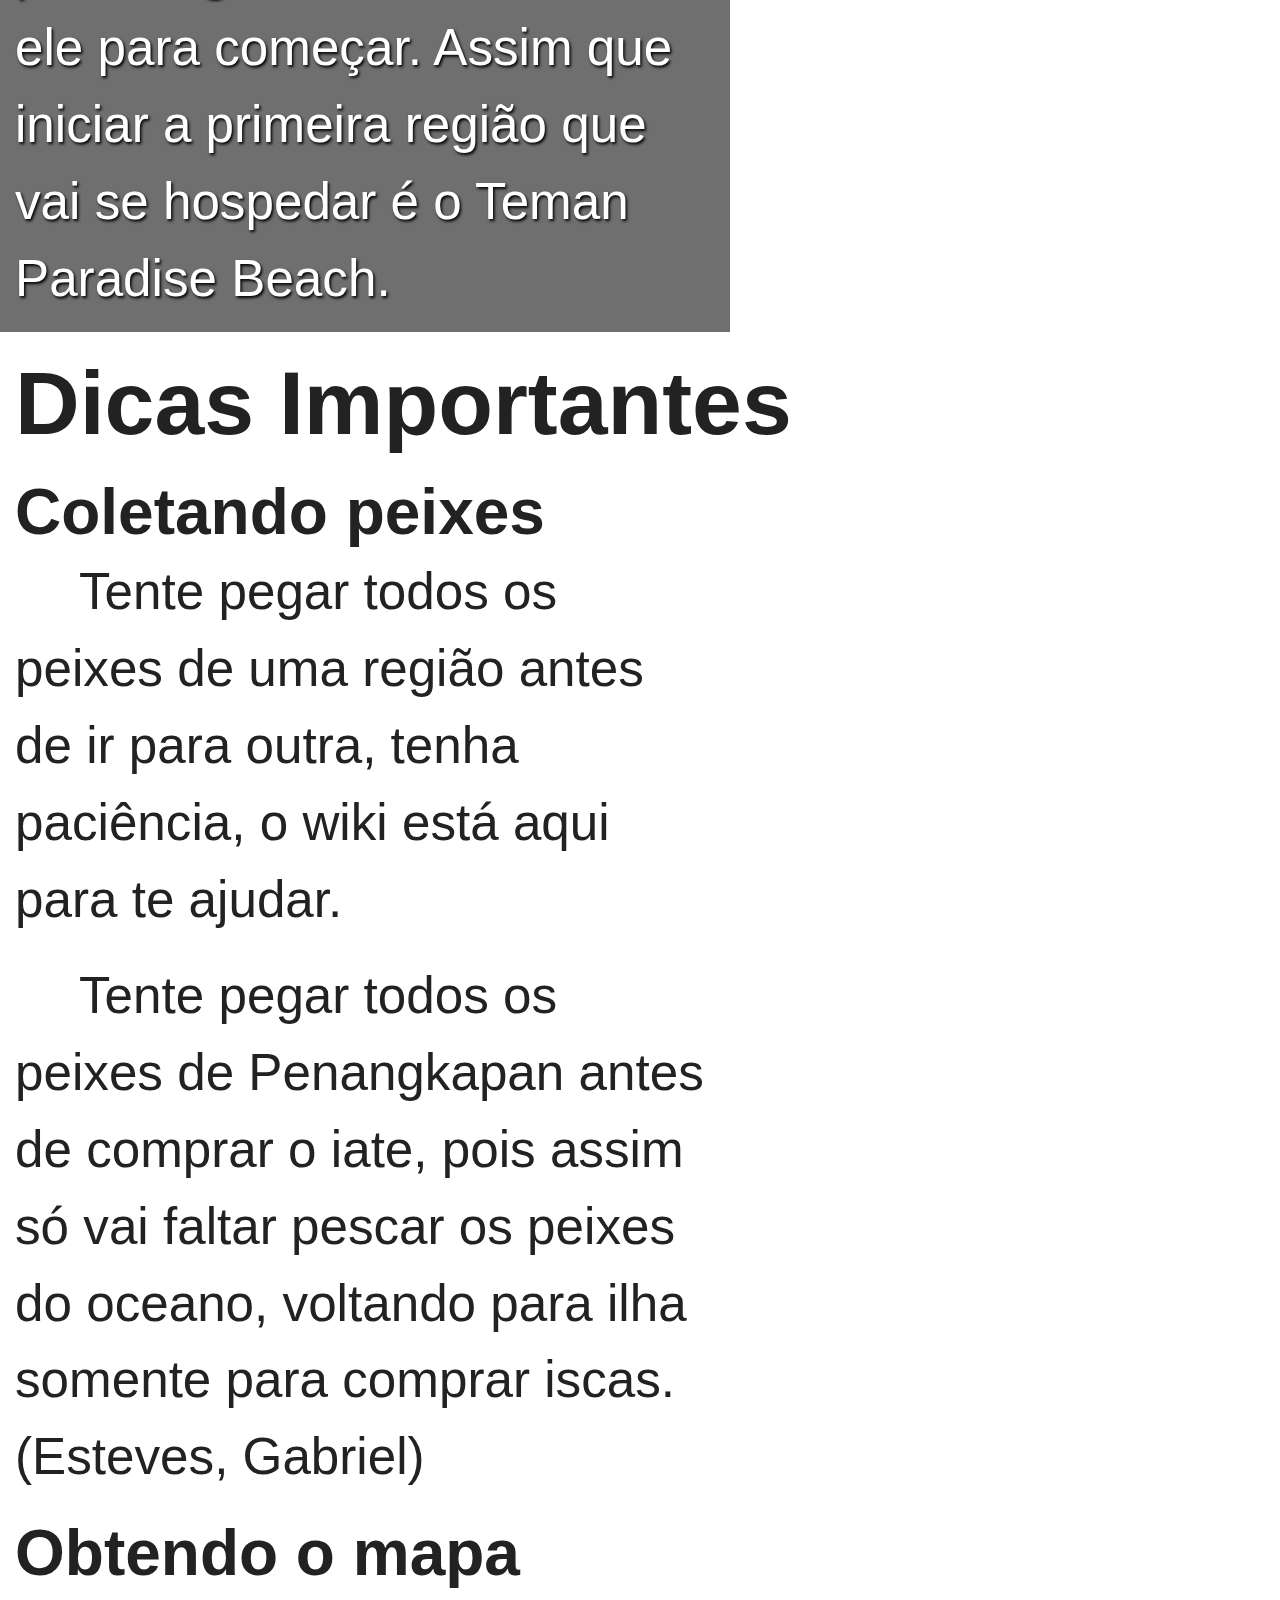
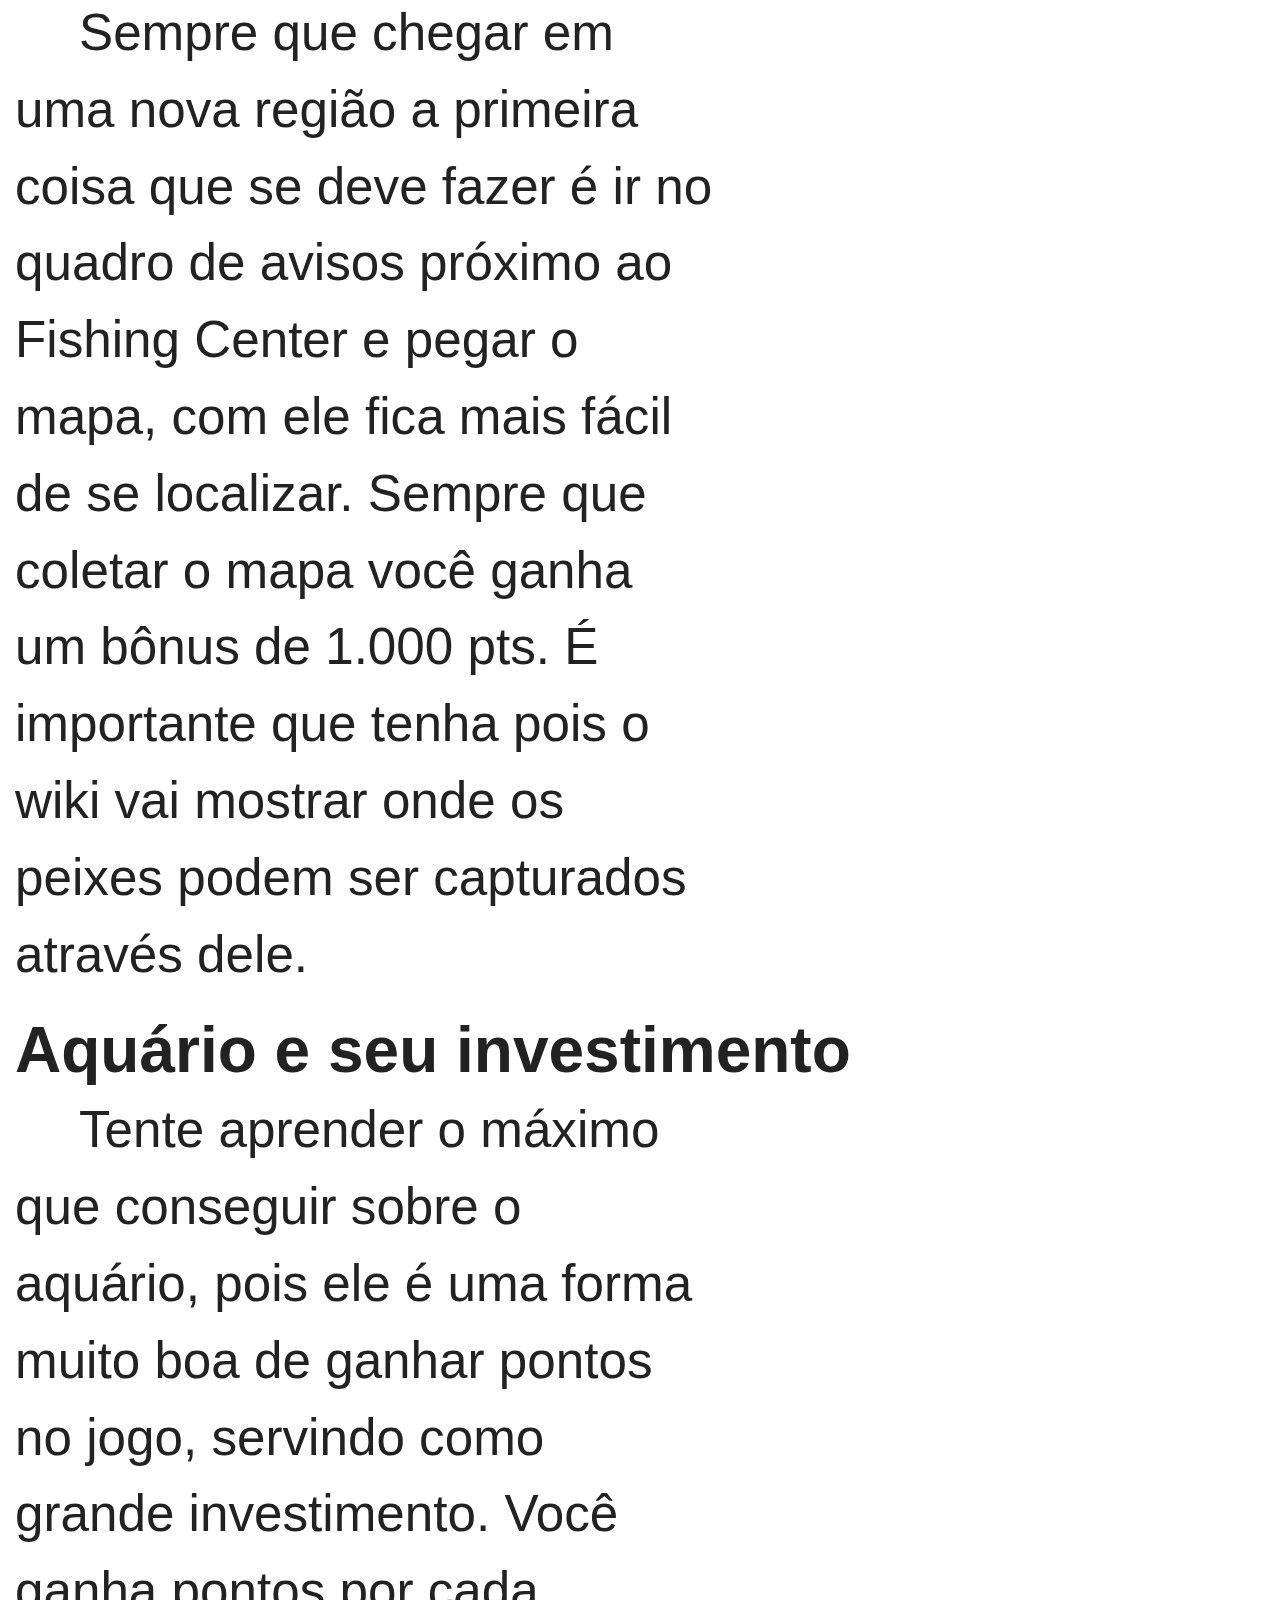
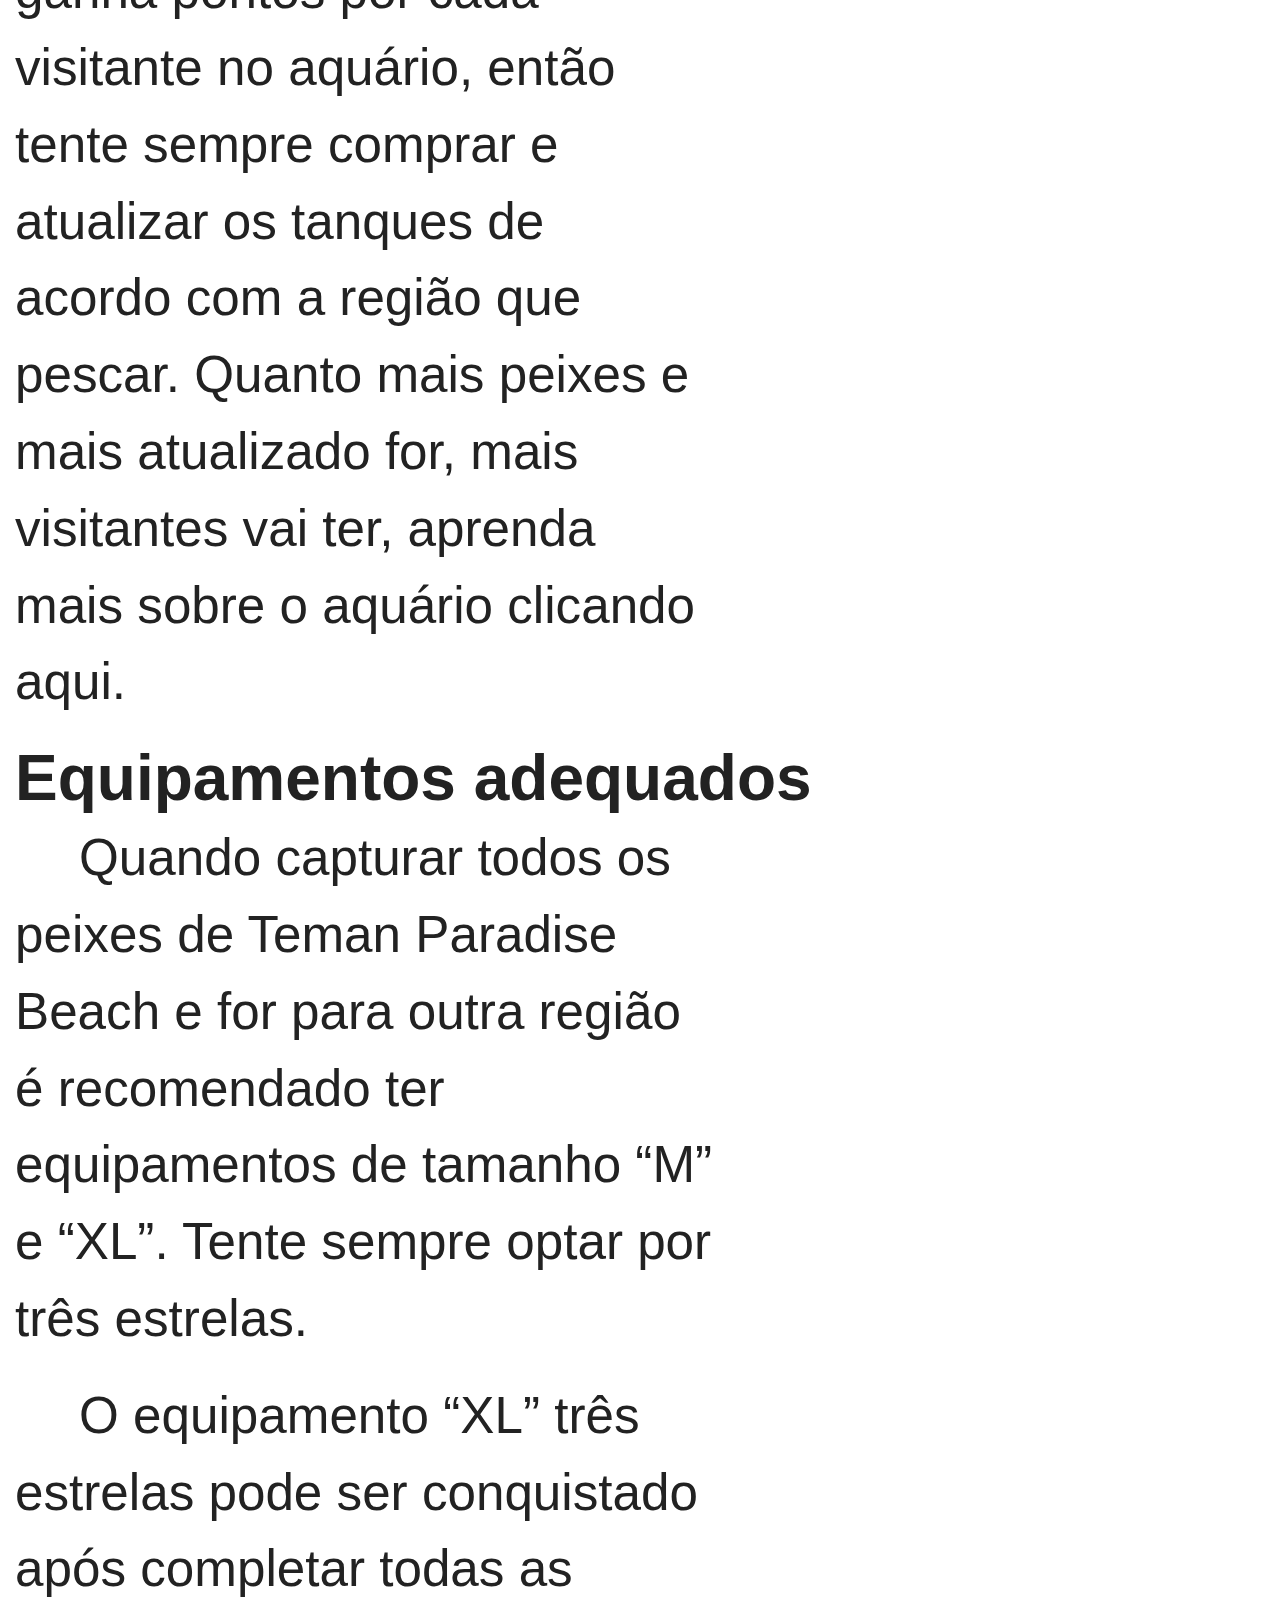
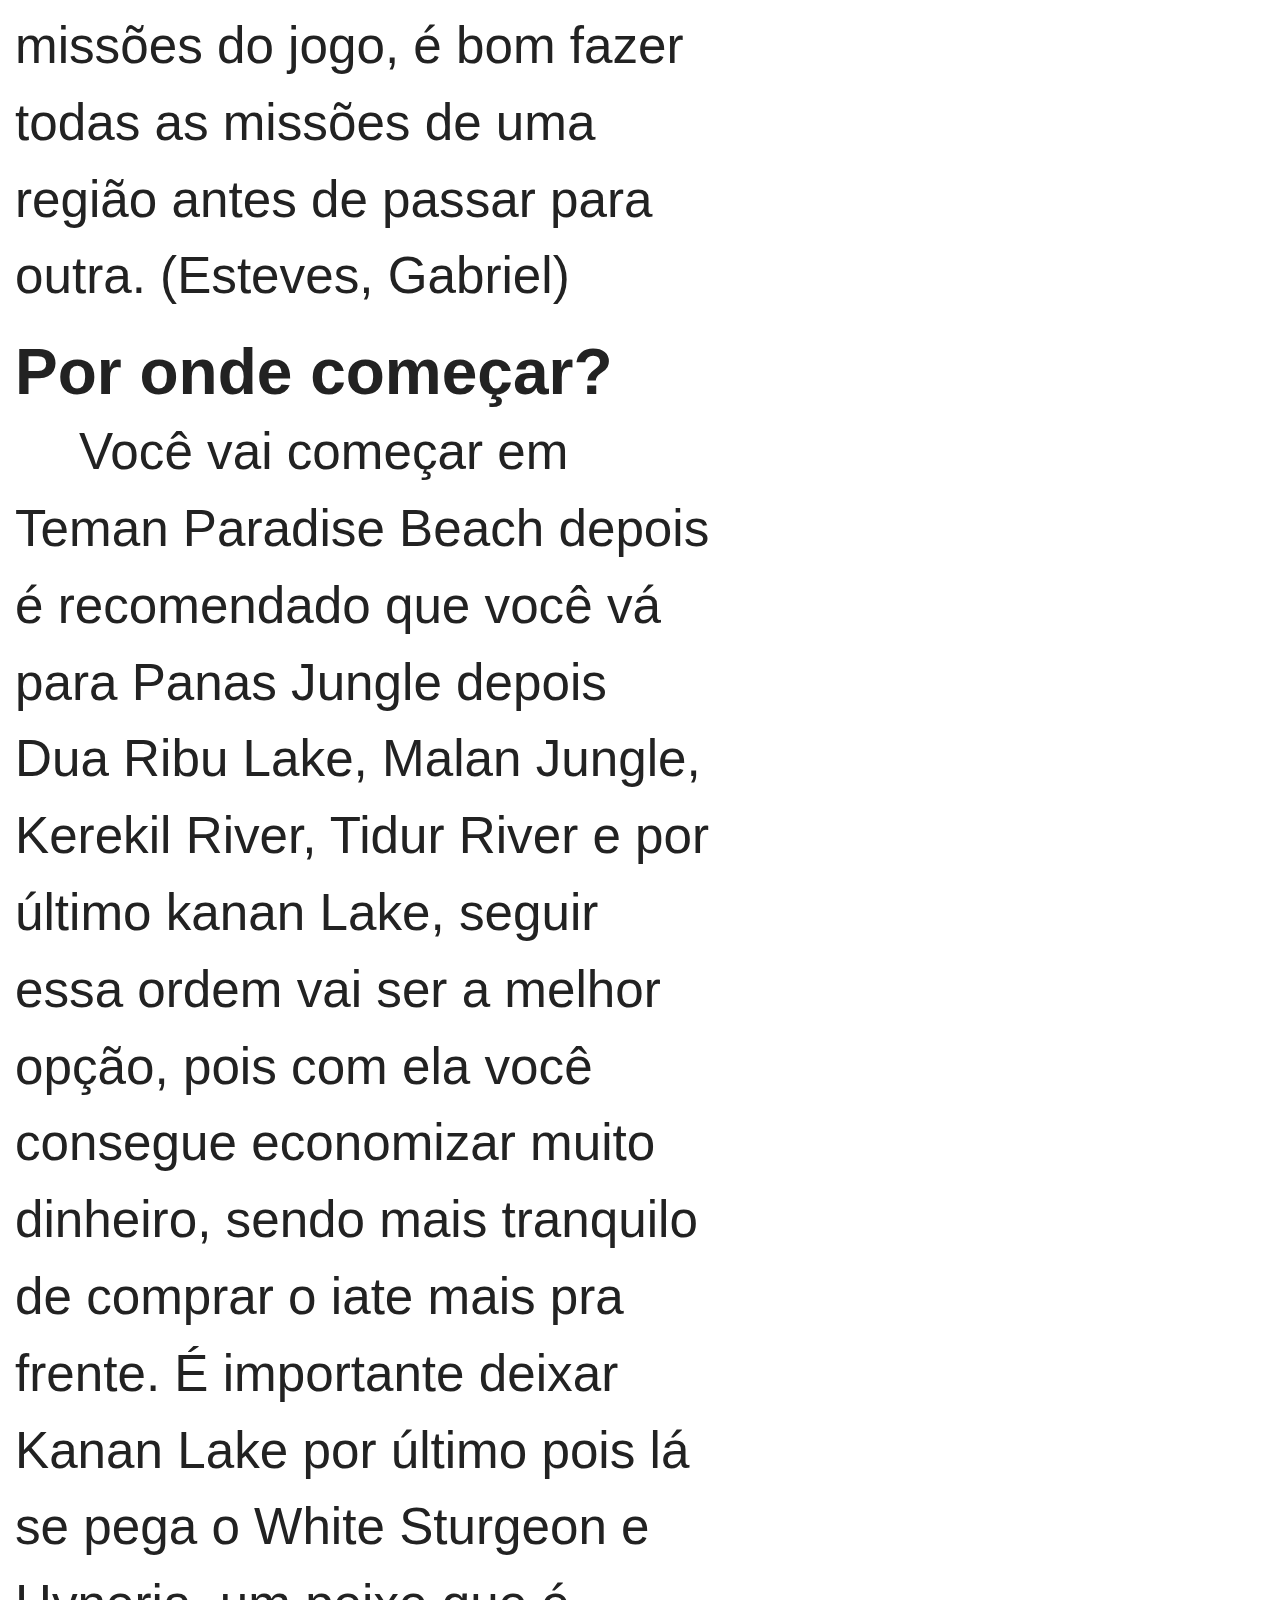
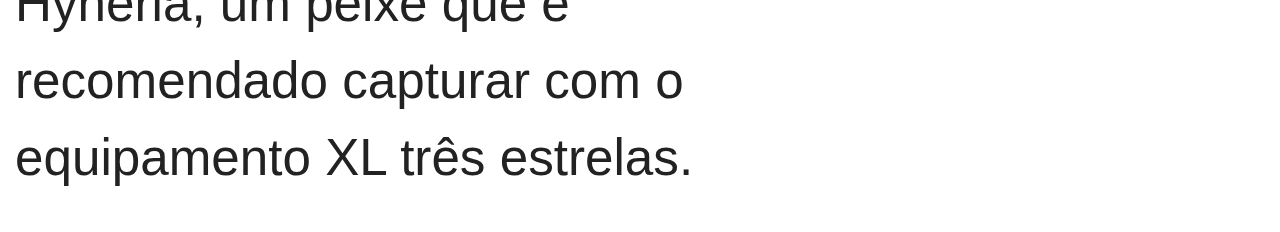
==== commit dbd13a4d: "Atualizações fishing-resort" ====
--- a/index.html
+++ b/index.html
@@ -51,11 +51,12 @@
             
             <section class="penan"><img src="img/mapa_fr.jpg" alt="Mapa Fishing Resort" class="mapa_fr"></section>
             
-            <p>Penangkapan Island é uma grande ilha fictícia onde se passa o Fishing Resort, esta ilha também é um lugar perfeito para os entusiastas da pesca pois contém 8 áreas de pesca dentro dela, sendo duas praias, dois rios, dois lagos e dois pantanais. Atrai visitantes de todo o mundo, nos quais podem desfrutar do seu tempo em várias pousadas e hotéis. Além disso, a ilha oferece vários passeios de pesca, como Ferry Tours e Trolling Tours no oceano circundante. Para turistas mais recreativos, contem o Aquário e muitas outras atividades.</p>
+            <p class>Penangkapan Island é uma grande ilha fictícia onde se passa o Fishing Resort, esta ilha também é um lugar perfeito para os entusiastas da pesca pois contém 8 áreas de pesca dentro dela, sendo duas praias, dois rios, dois lagos e dois pantanais. Atrai visitantes de todo o mundo, nos quais podem desfrutar do seu tempo em várias pousadas e hotéis. Além disso, a ilha oferece vários passeios de pesca, como Ferry Tours e Trolling Tours no oceano circundante. Para turistas mais recreativos, contem o Aquário e muitas outras atividades.</p>
 
-            <h1>Antes de Iniciar</h1>
-
-            <p>Ao entrar no jogo vai se deparar com três cartões, tendo a oportunidade de ter três perfis. Após selecionar um deles, vão ter seis personagens (três meninas e três meninos) sendo duas crianças, dois adolescentes e dois adultos. Selecionando o personagem, poderá encolher a face, cor de pele, cabelo, cor do cabelo e cor dos olhos. Pressionando “1” do wii remote é possível trocar a roupa aleatoriamente. Após selecionar e modificar o seu personagem dê um nome a ele para começar. Assim que iniciar a primeira região que vai se hospedar é o Teman Paradise Beach.</p>
+            <div class="img_teman">
+                <h1>Antes de Iniciar</h1>
+                <p>Ao entrar no jogo vai se deparar com três cartões, tendo a oportunidade de ter três perfis. Após selecionar um deles, vão ter seis personagens (três meninas e três meninos) sendo duas crianças, dois adolescentes e dois adultos. Selecionando o personagem, poderá encolher a face, cor de pele, cabelo, cor do cabelo e cor dos olhos. Pressionando “1” do wii remote é possível trocar a roupa aleatoriamente. Após selecionar e modificar o seu personagem dê um nome a ele para começar. Assim que iniciar a primeira região que vai se hospedar é o Teman Paradise Beach.</p>
+            </div>
 
             <h1>Dicas Importantes</h1>
 
--- a/css/style.css
+++ b/css/style.css
@@ -1,6 +1,7 @@
 @charset "UTF-8";
 
 /* MOBILE FIRST */
+/* No Mínimo 320px de largura*/
 
 * {
     margin: 0;
@@ -86,12 +87,13 @@
     background-repeat: no-repeat;
     height: 500px;
     display: block;
+    margin-bottom: 10px;
 }
 main .conteudo_principal {
     padding: 15px;
 }
 main .conteudo_principal h1 {
-    padding: 10px 0 10px 0;
+    padding: 20px 0 20px 0;
     font-size: 7vw;
     font-weight: 900;
 }
@@ -111,4 +113,22 @@
     width: 100%;
     padding-bottom: 20px;
     padding-top: 10px;
-}+}
+main .conteudo_principal .img_teman {
+    background-image: url(../img/fr04.png);
+    background-position: center center;
+    background-size: cover;
+    background-attachment: fixed;
+    color: #fff;
+    margin: 0 -15px 0 -15px;
+    padding: 0 15px 0 15px;
+}
+main .conteudo_principal .img_teman h1 {
+    padding-left: 15px;
+}
+main .conteudo_principal .img_teman p, .img_teman h1 {
+    background-color: #00000090;
+    margin: 0 -15px 0 -15px;
+    padding: 0 15px 15px 15px;
+    text-shadow: 1.5px 1.5px 3px #000000;
+}
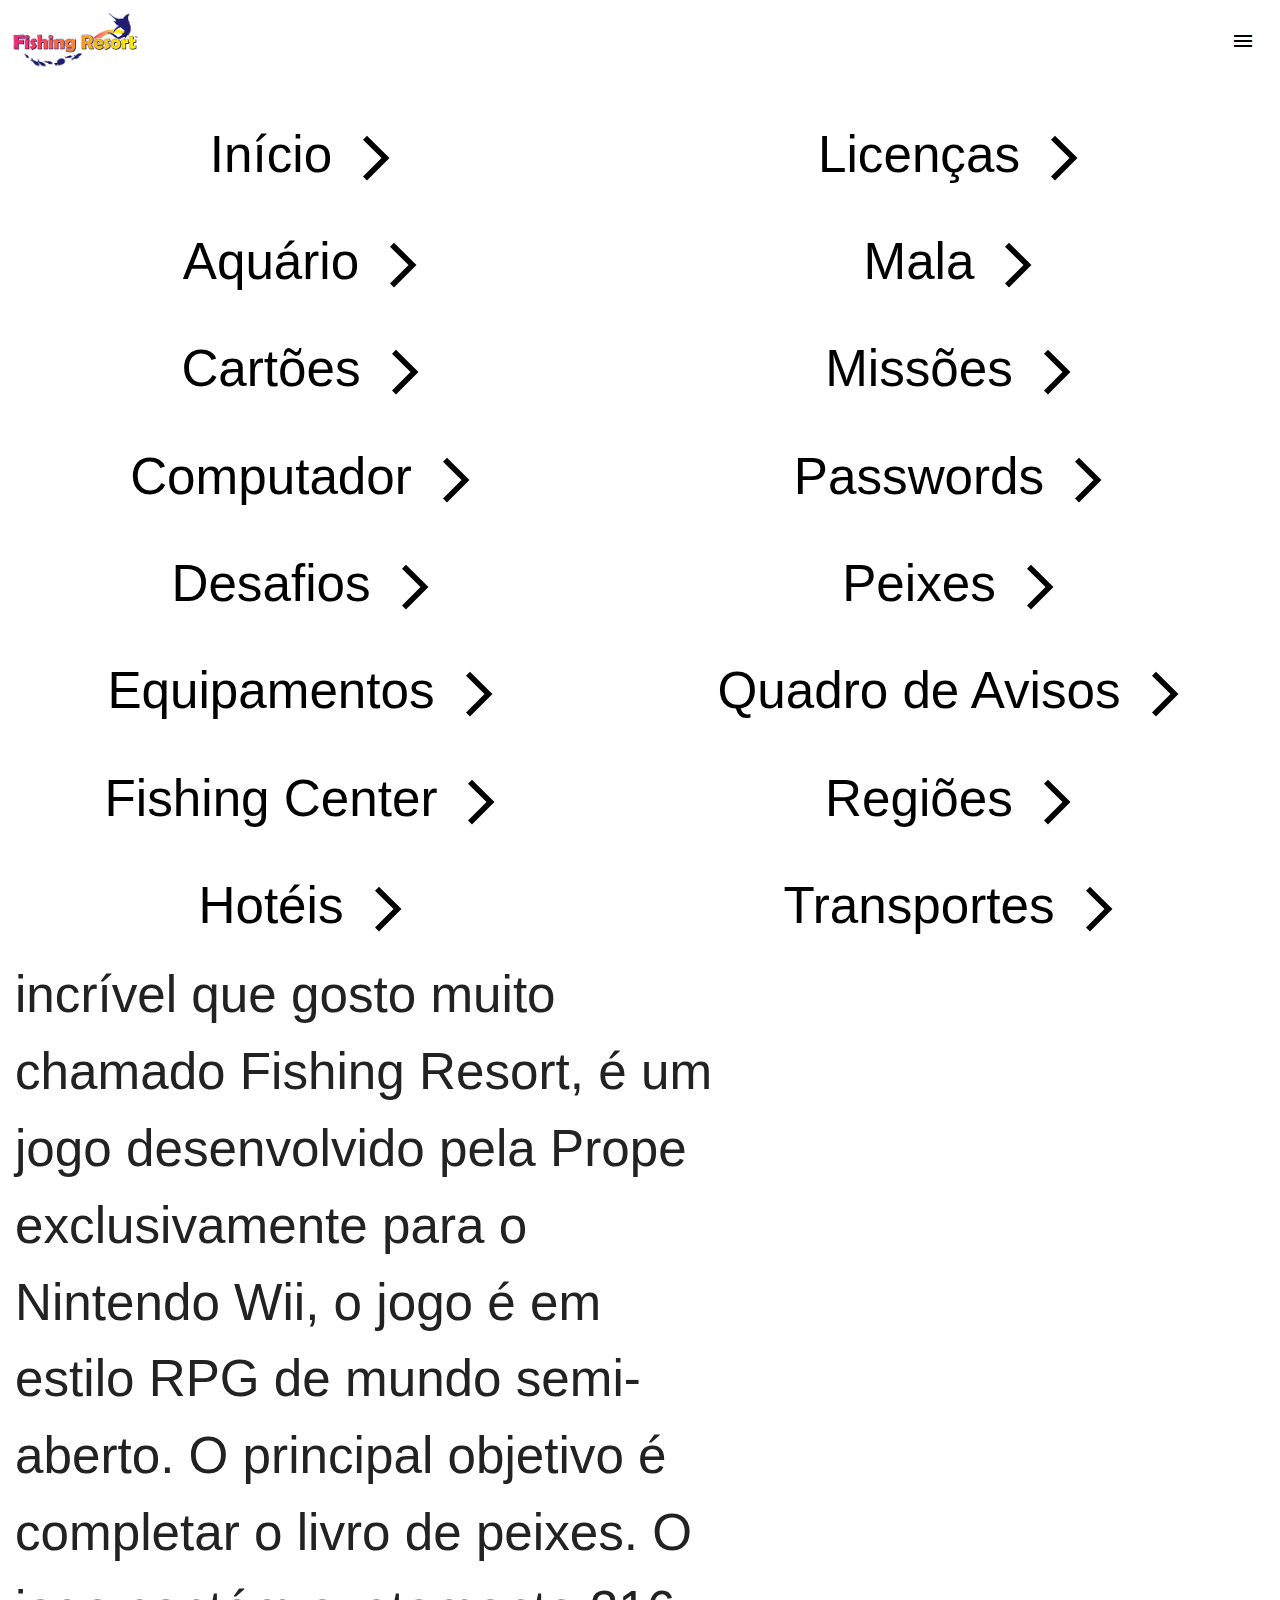
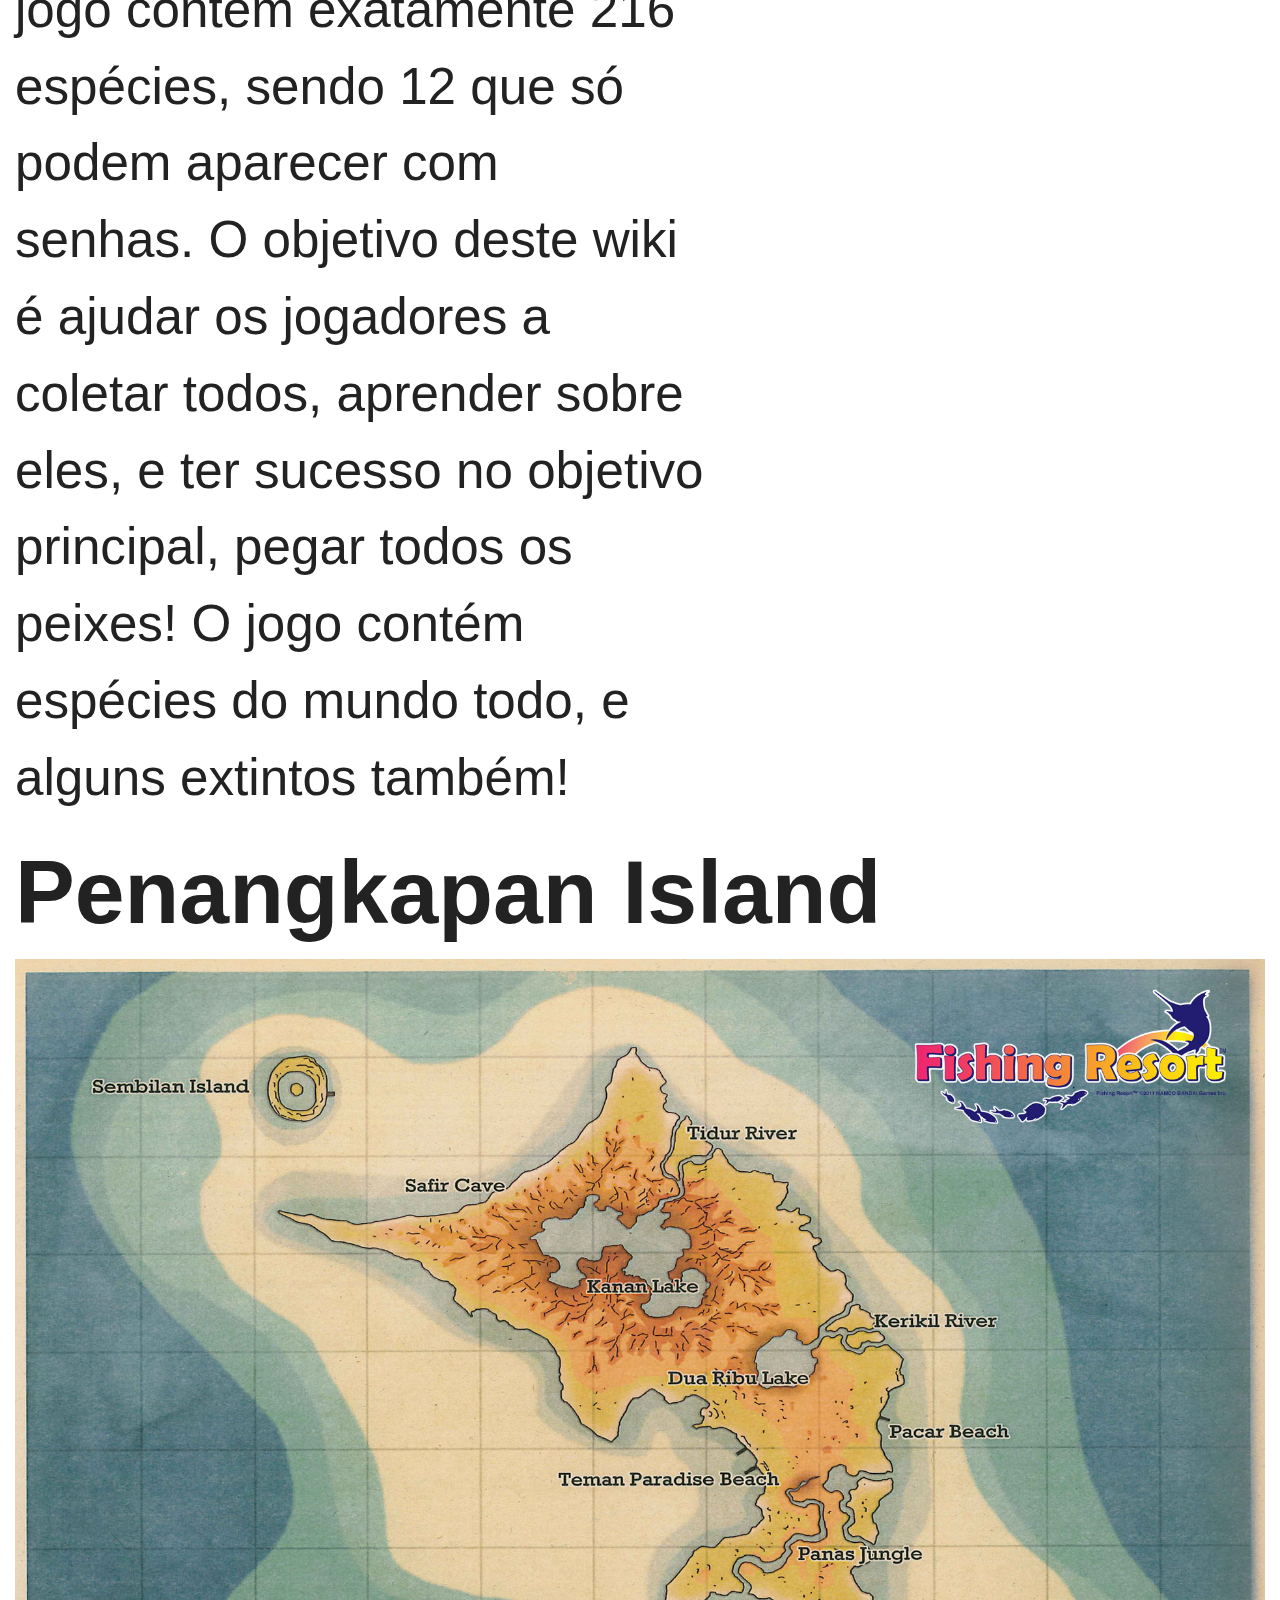
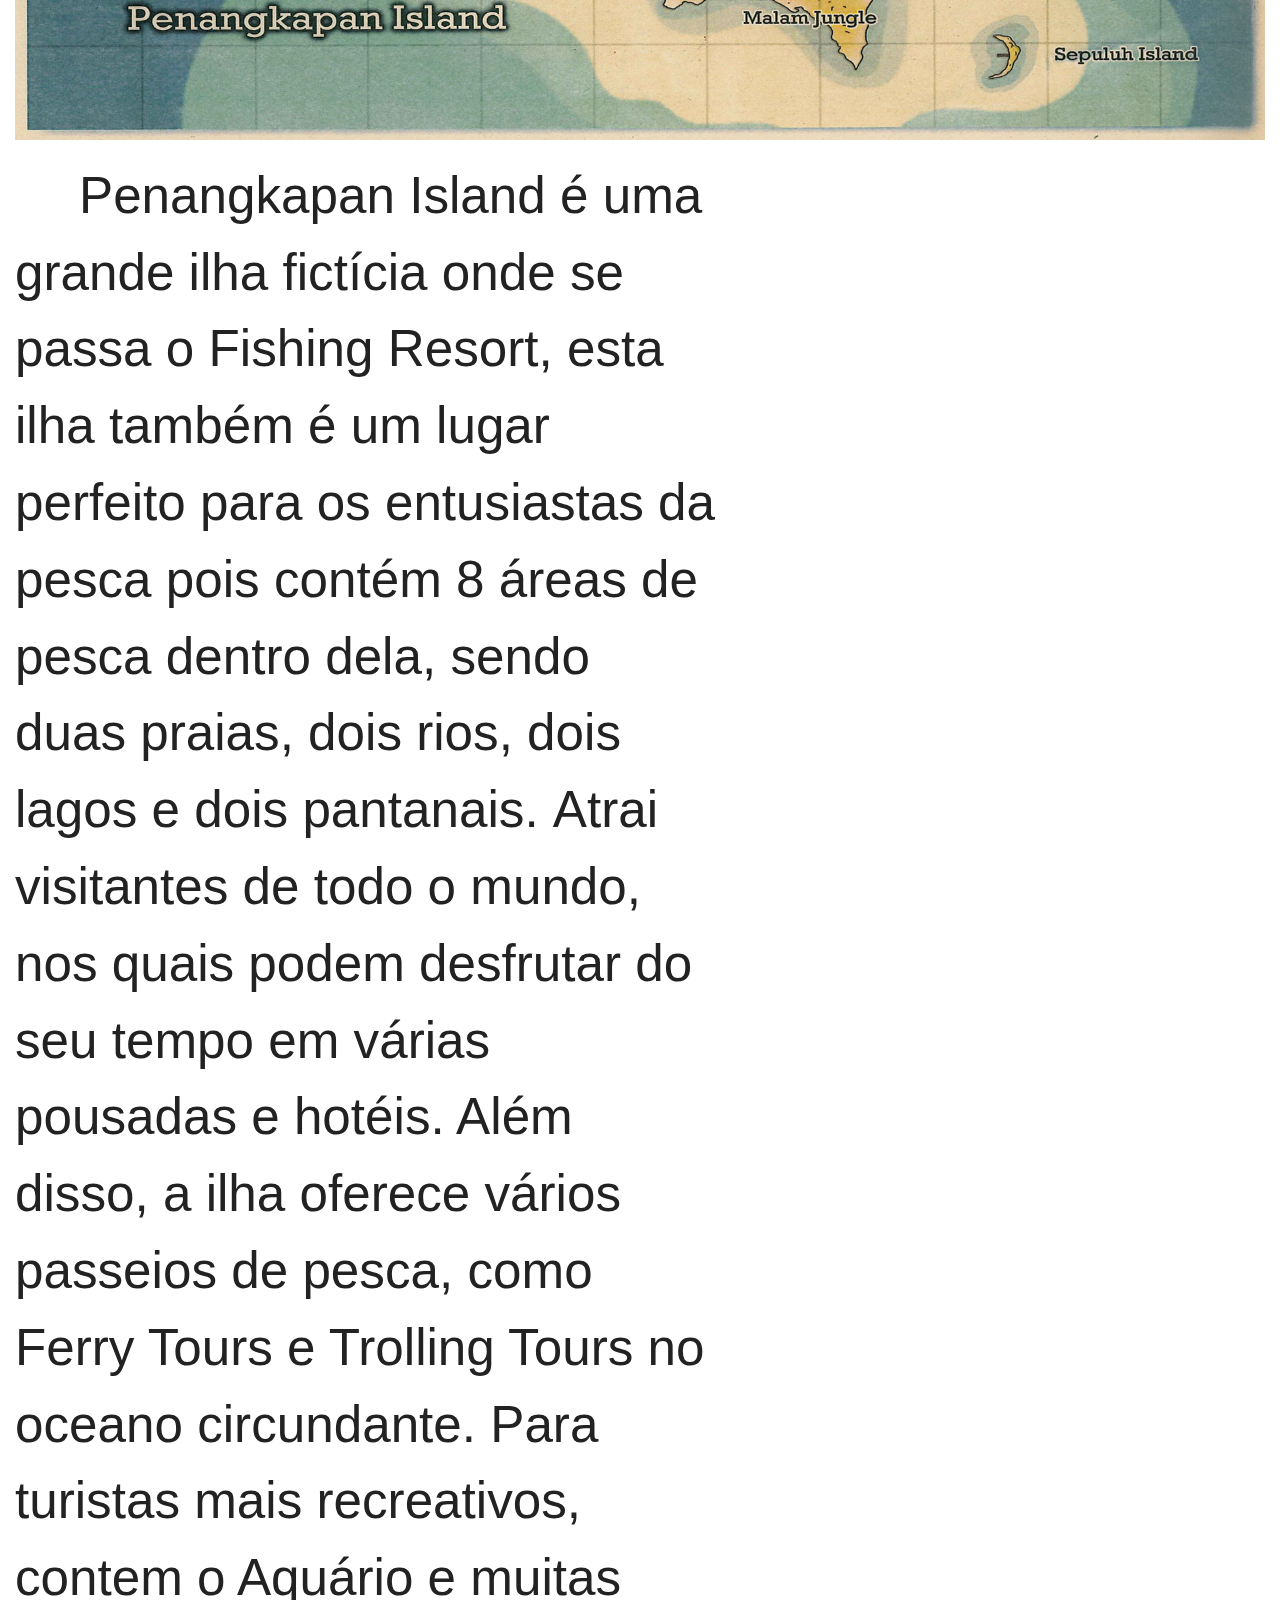
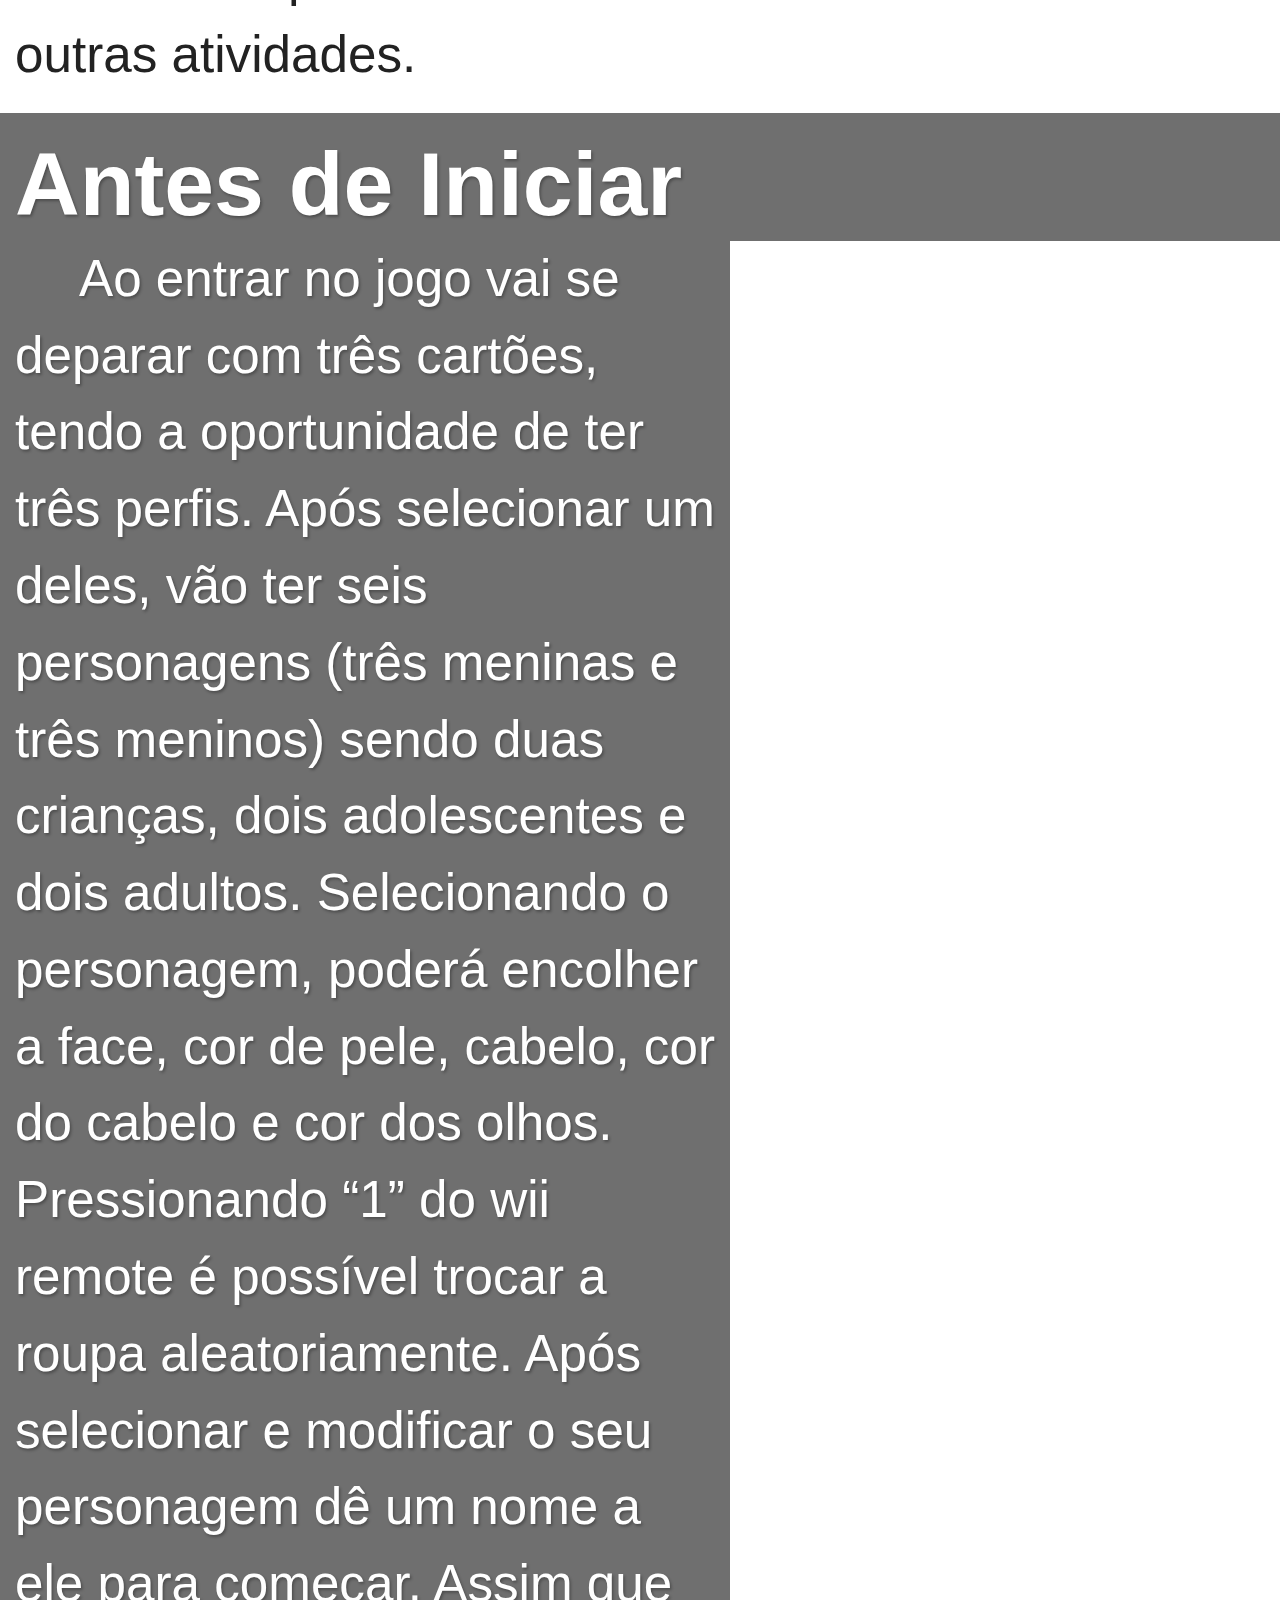
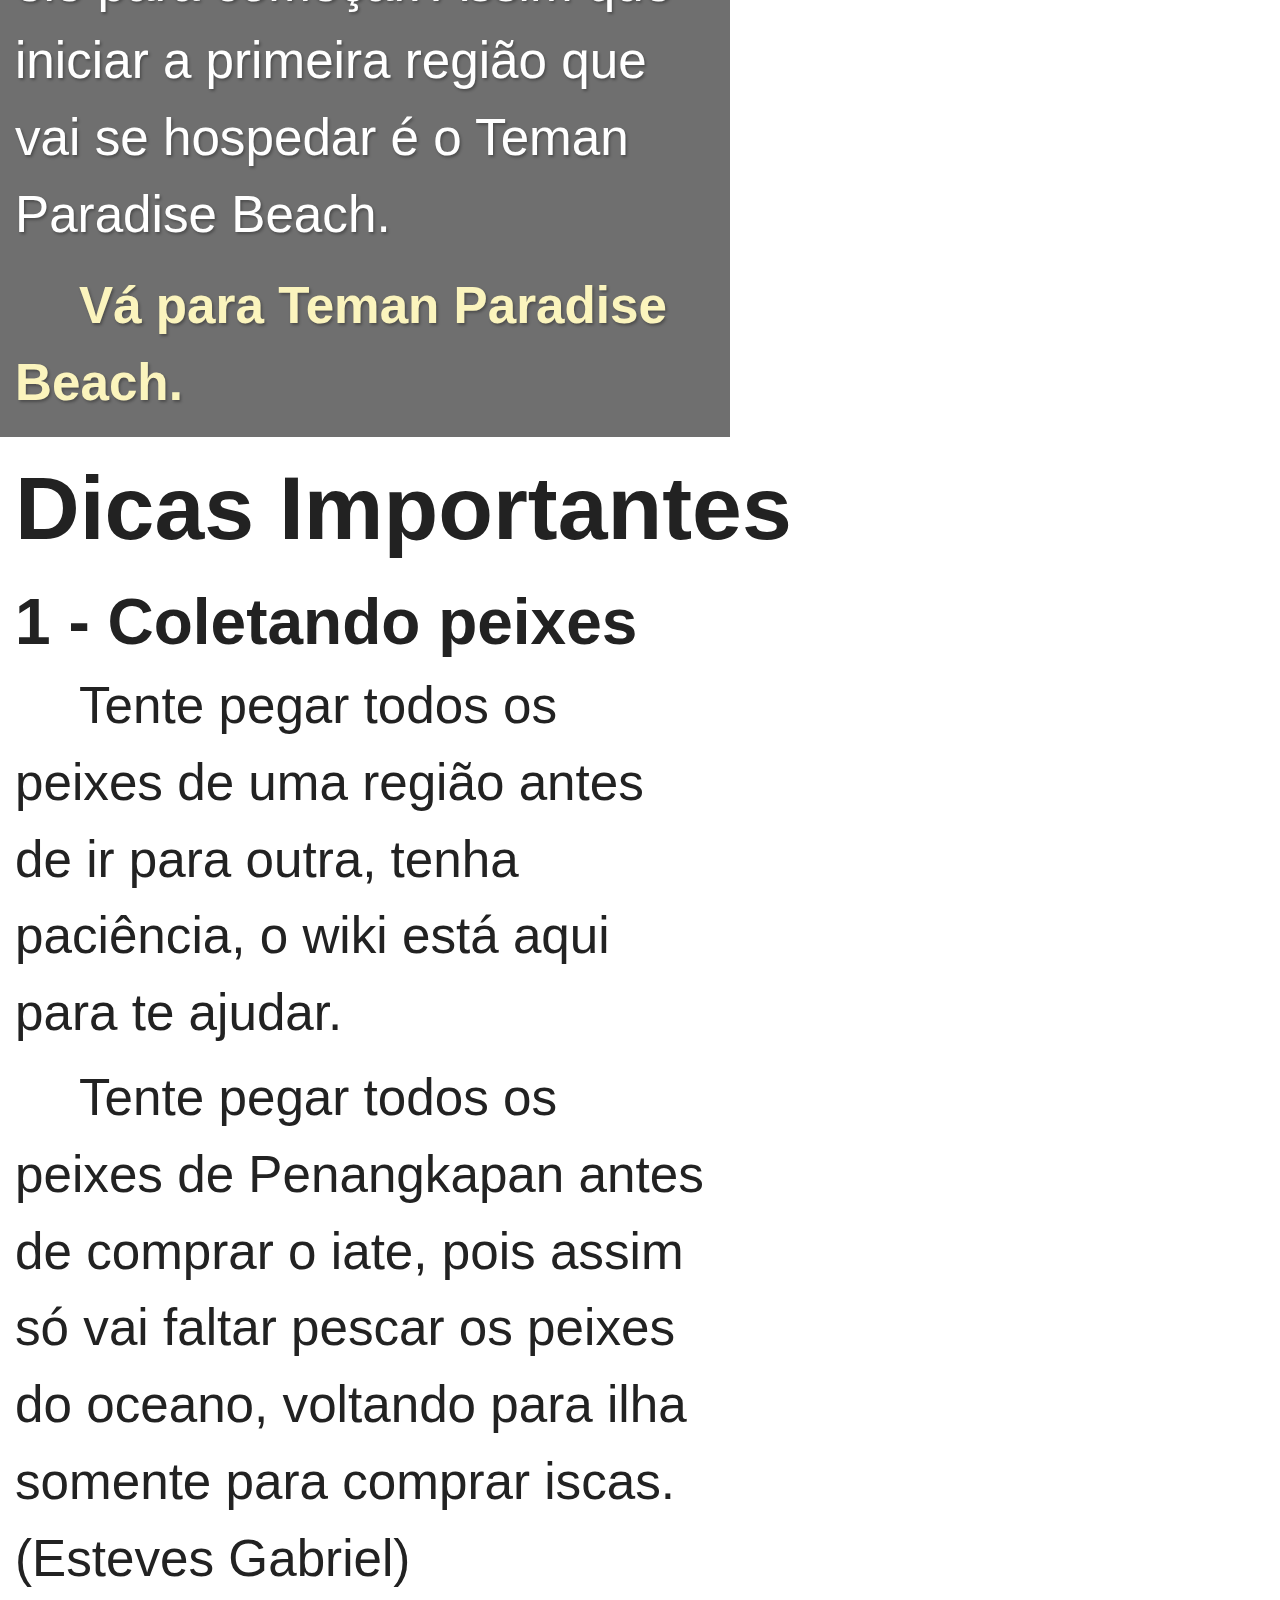
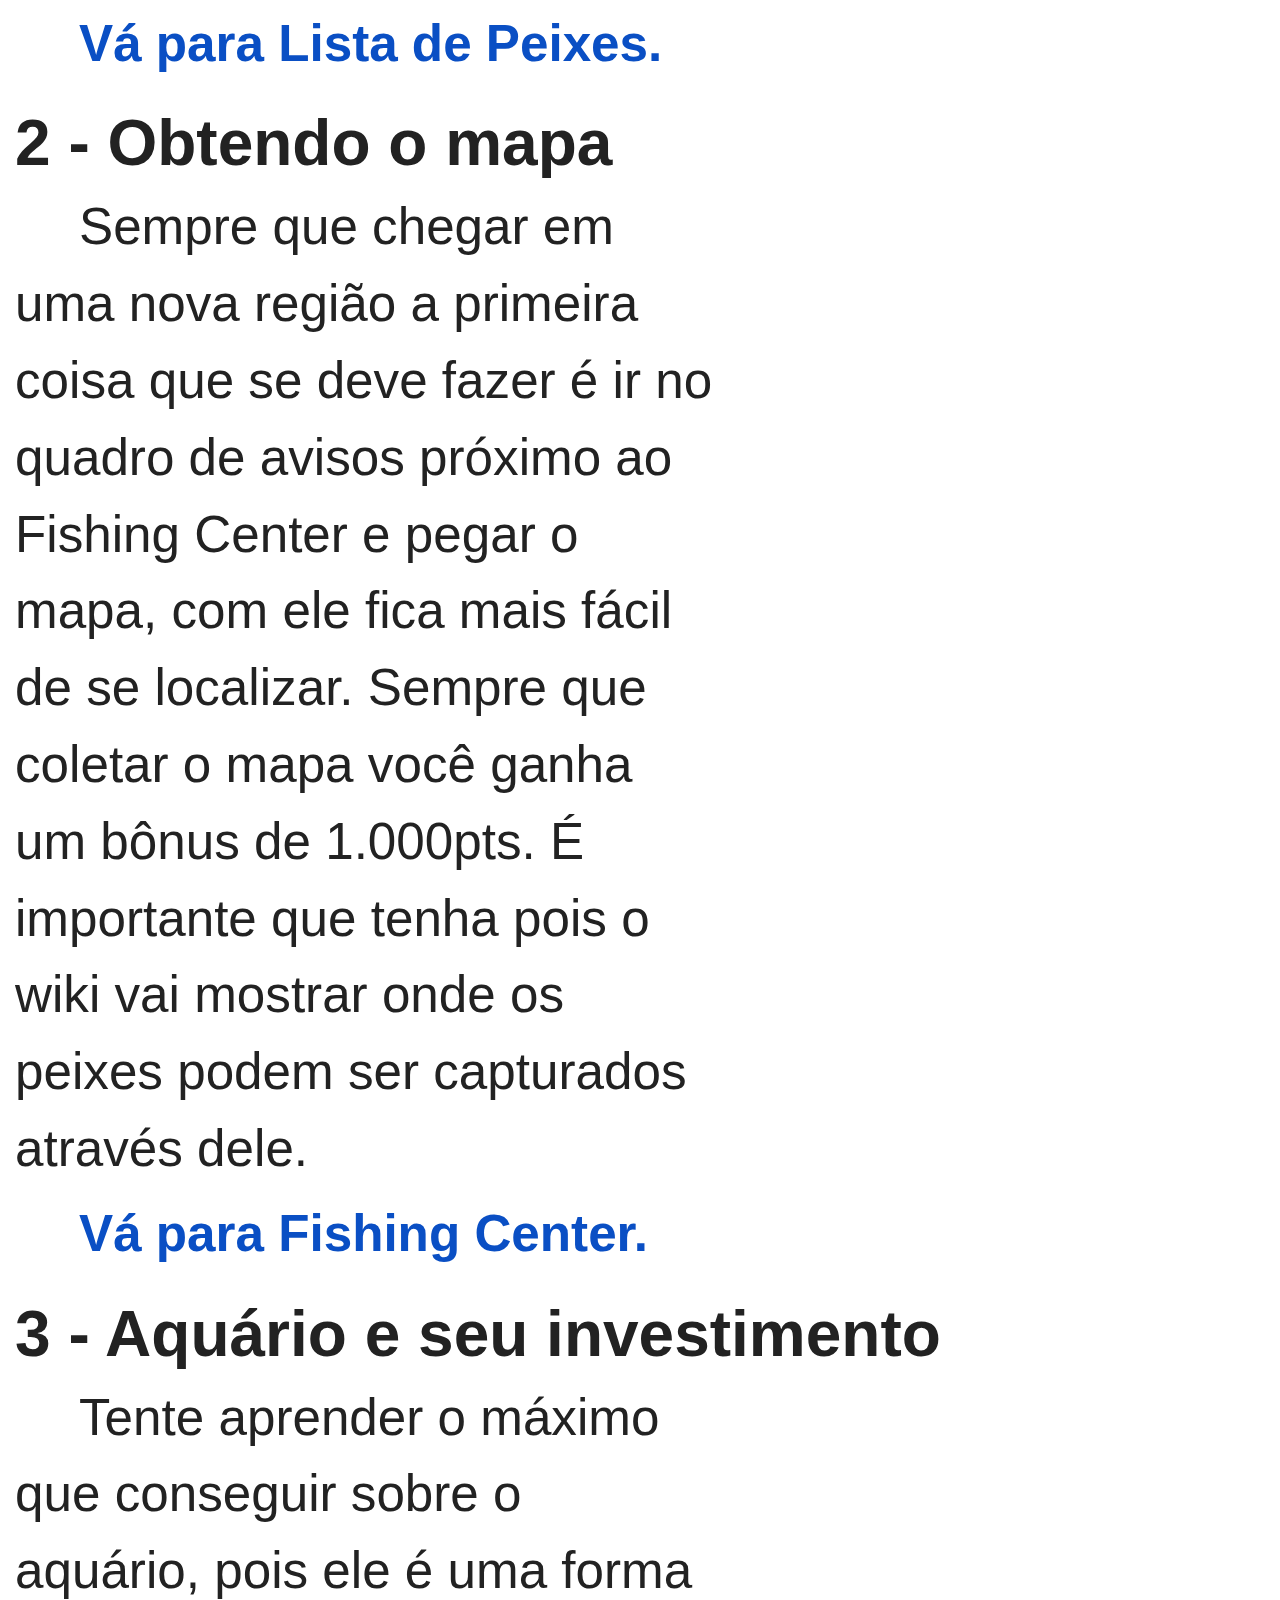
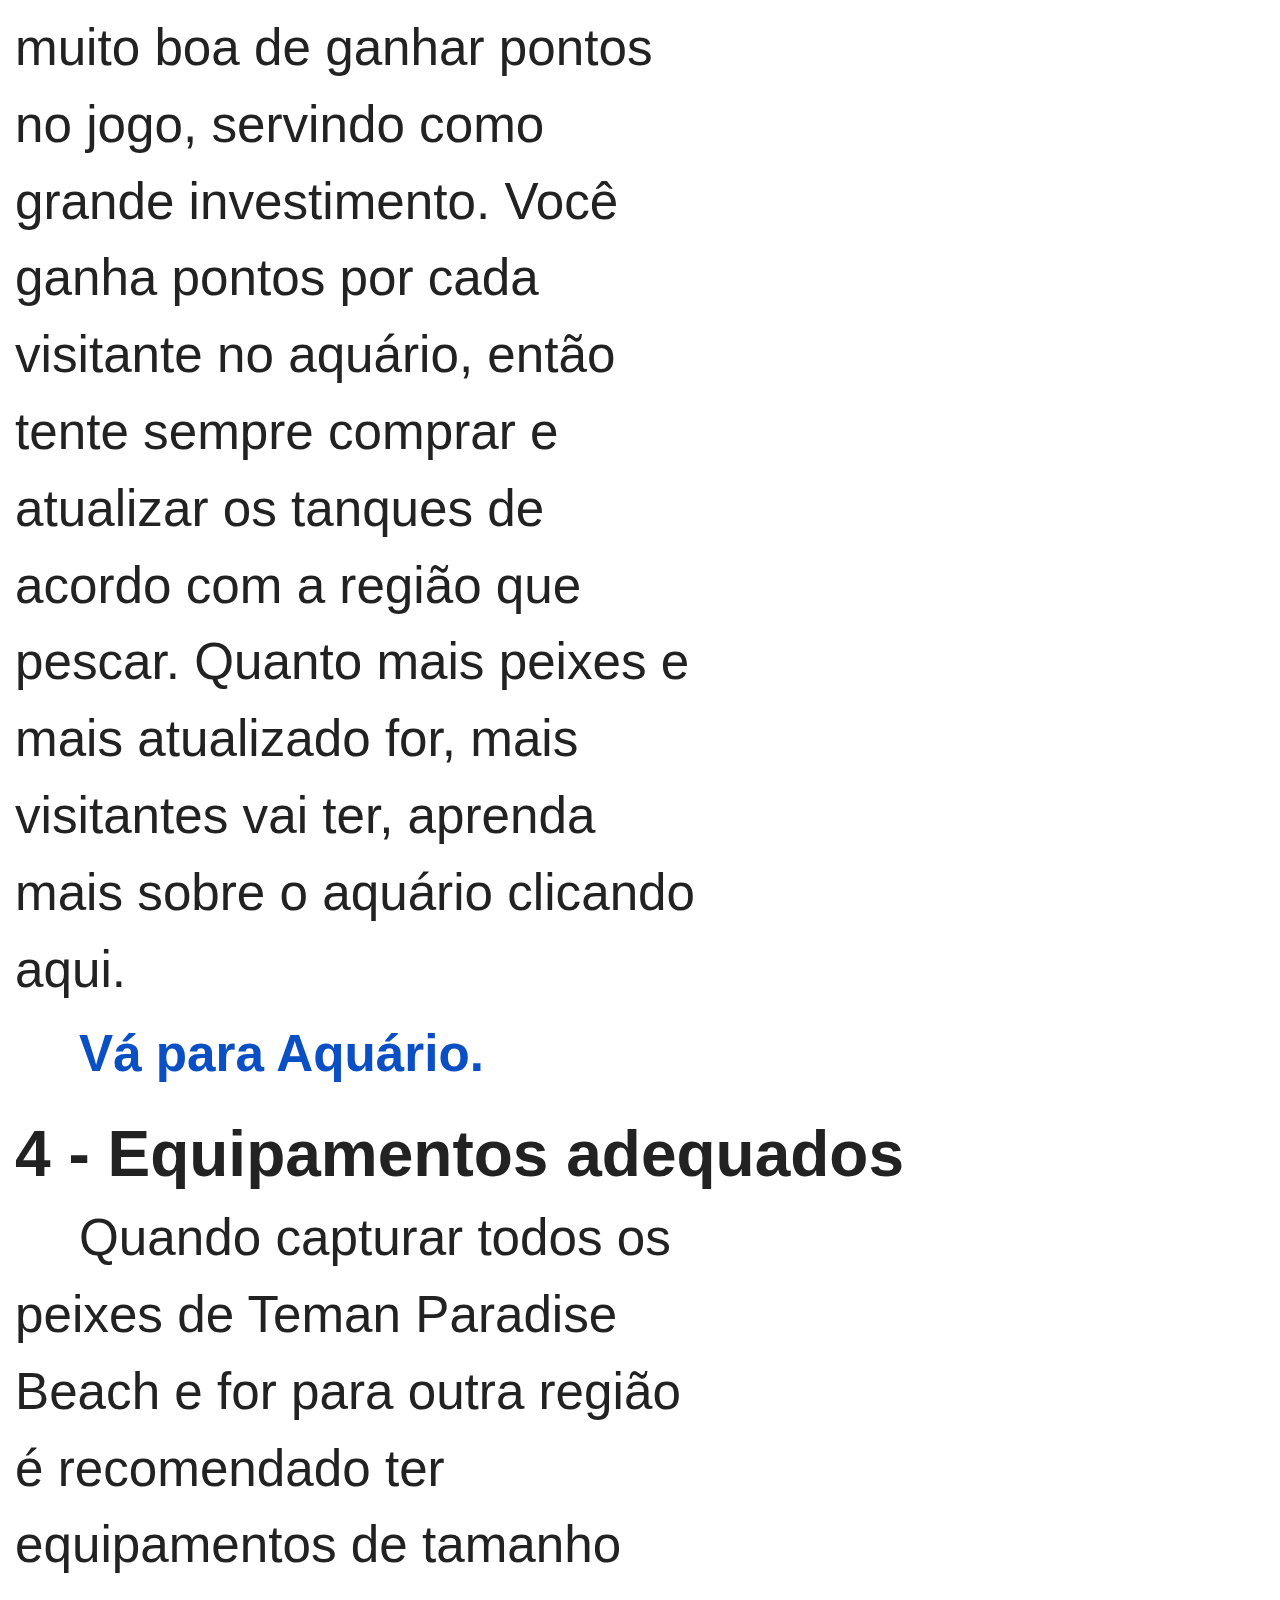
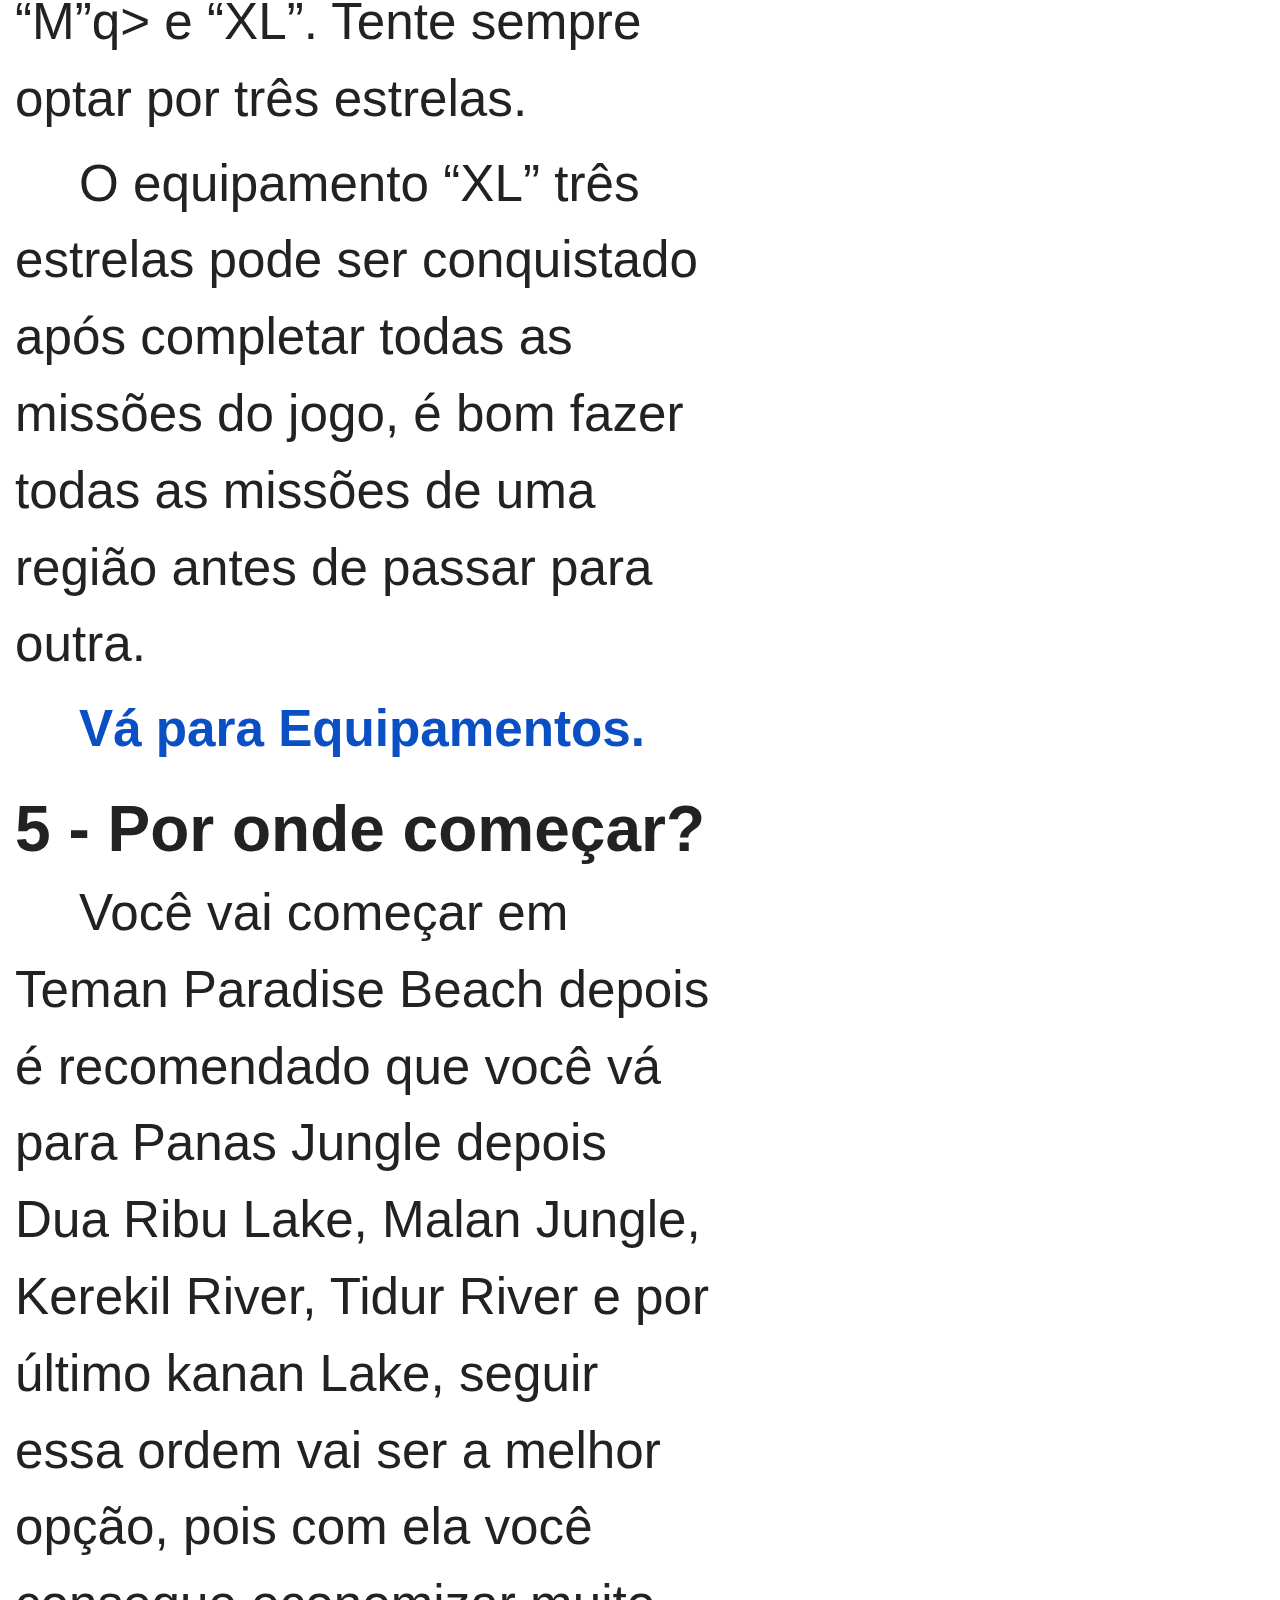
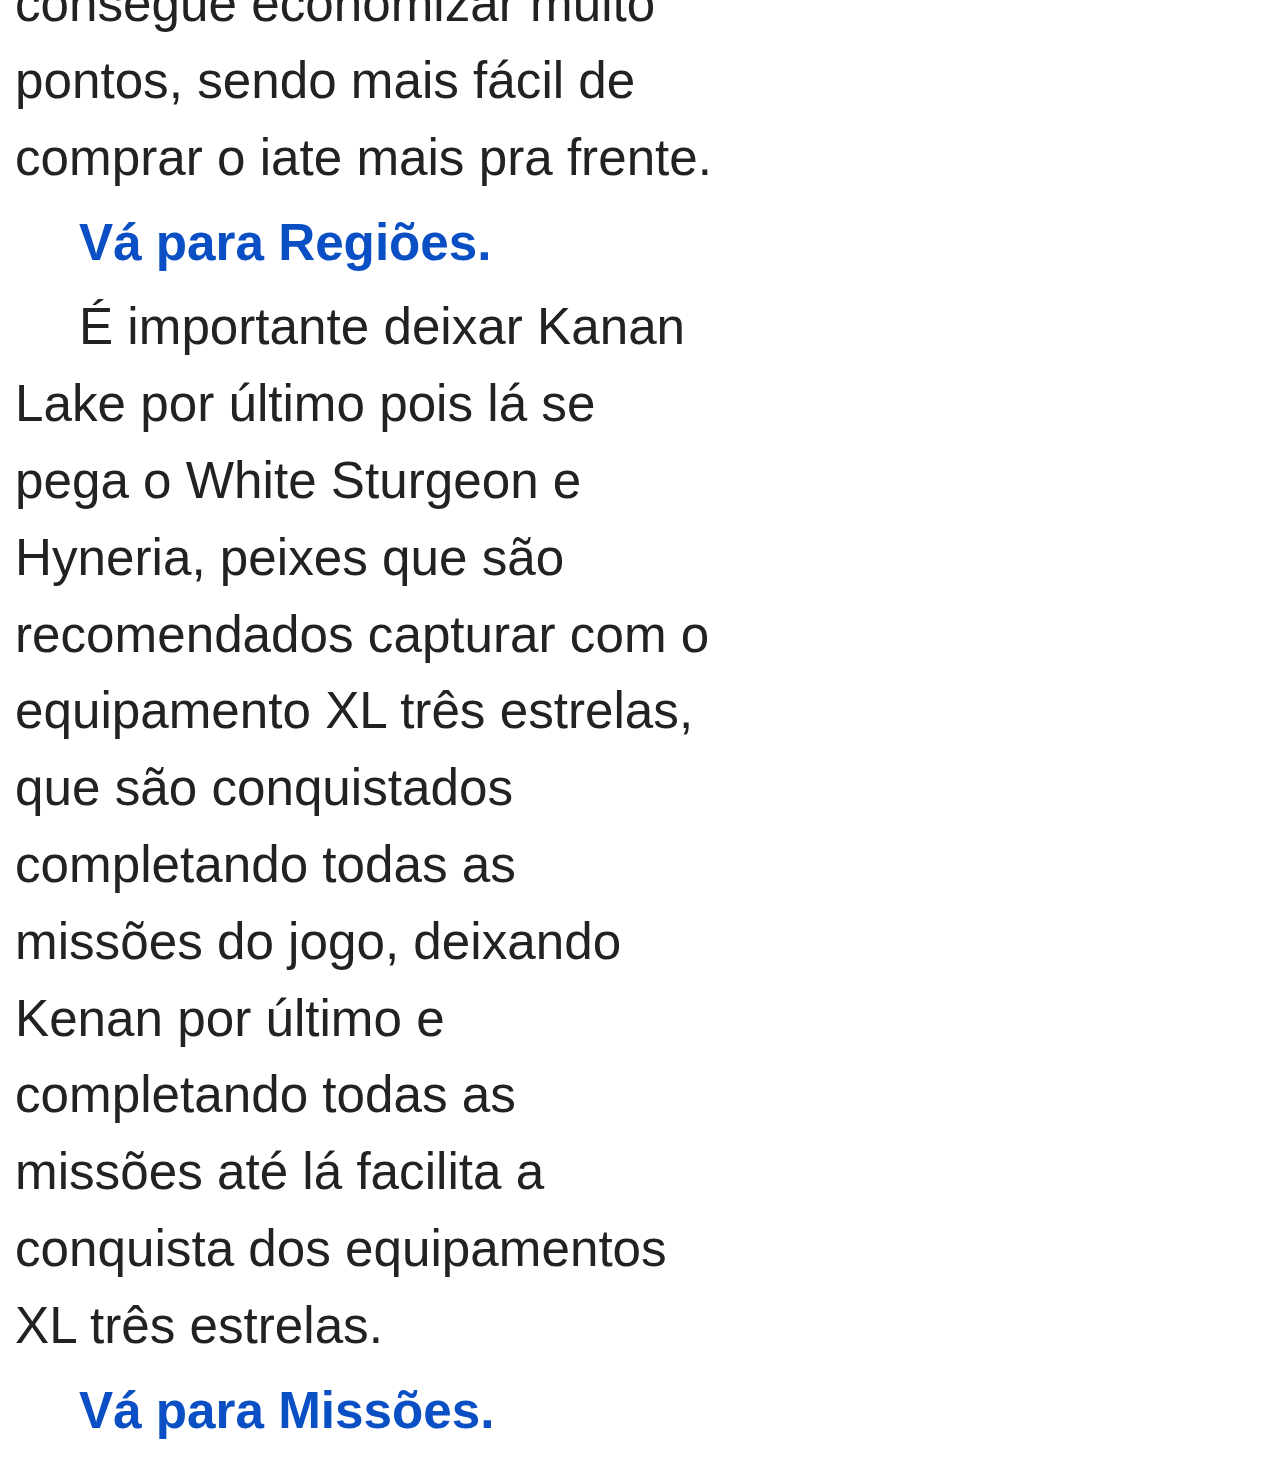
==== commit e7147211: "Atualizações fishing_resort" ====
--- a/index.html
+++ b/index.html
@@ -48,39 +48,47 @@
             <p>Iae! tranquilo? Me chamo Cristhian, e estou aqui para fazer um detonado de um jogo incrível que gosto muito chamado Fishing Resort, é um jogo desenvolvido pela Prope exclusivamente para o Nintendo Wii, o jogo é em estilo RPG de mundo semi-aberto. O principal objetivo é completar o livro de peixes. O jogo contém exatamente 216 espécies, sendo 12 que só podem aparecer com senhas. O objetivo deste wiki é ajudar os jogadores a coletar todos, aprender sobre eles, e ter sucesso no objetivo principal, pegar todos os peixes! O jogo contém espécies do mundo todo, e alguns extintos também!</p>
             
             <h1>Penangkapan Island</h1>
-            
+
             <section class="penan"><img src="img/mapa_fr.jpg" alt="Mapa Fishing Resort" class="mapa_fr"></section>
             
             <p class>Penangkapan Island é uma grande ilha fictícia onde se passa o Fishing Resort, esta ilha também é um lugar perfeito para os entusiastas da pesca pois contém 8 áreas de pesca dentro dela, sendo duas praias, dois rios, dois lagos e dois pantanais. Atrai visitantes de todo o mundo, nos quais podem desfrutar do seu tempo em várias pousadas e hotéis. Além disso, a ilha oferece vários passeios de pesca, como Ferry Tours e Trolling Tours no oceano circundante. Para turistas mais recreativos, contem o Aquário e muitas outras atividades.</p>
 
             <div class="img_teman">
                 <h1>Antes de Iniciar</h1>
-                <p>Ao entrar no jogo vai se deparar com três cartões, tendo a oportunidade de ter três perfis. Após selecionar um deles, vão ter seis personagens (três meninas e três meninos) sendo duas crianças, dois adolescentes e dois adultos. Selecionando o personagem, poderá encolher a face, cor de pele, cabelo, cor do cabelo e cor dos olhos. Pressionando “1” do wii remote é possível trocar a roupa aleatoriamente. Após selecionar e modificar o seu personagem dê um nome a ele para começar. Assim que iniciar a primeira região que vai se hospedar é o Teman Paradise Beach.</p>
+                <p>Ao entrar no jogo vai se deparar com três cartões, tendo a oportunidade de ter três perfis. Após selecionar um deles, vão ter seis personagens (três meninas e três meninos) sendo duas crianças, dois adolescentes e dois adultos. Selecionando o personagem, poderá encolher a face, cor de pele, cabelo, cor do cabelo e cor dos olhos. Pressionando <q>1</q> do wii remote é possível trocar a roupa aleatoriamente. Após selecionar e modificar o seu personagem dê um nome a ele para começar. Assim que iniciar a primeira região que vai se hospedar é o Teman Paradise Beach.</p>
+                <p><a href="#">Vá para Teman Paradise Beach.</a></p>
             </div>
 
             <h1>Dicas Importantes</h1>
 
-            <h2>Coletando peixes</h2>
+            <h2>1 - Coletando peixes</h2>
 
             <p>Tente pegar todos os peixes de uma região antes de ir para outra, tenha paciência, o wiki está aqui para te ajudar.</p>
-            <p>Tente pegar todos os peixes de Penangkapan antes de comprar o iate, pois assim só vai faltar pescar os peixes do oceano, voltando para ilha somente para comprar iscas.  (Esteves, Gabriel)</p>
+            <p>Tente pegar todos os peixes de Penangkapan antes de comprar o iate, pois assim só vai faltar pescar os peixes do oceano, voltando para ilha somente para comprar iscas. (Esteves Gabriel)</p>
+            <p><a href="#">Vá para Lista de Peixes.</a></p>
 
-            <h2>Obtendo o mapa</h2>
+            <h2>2 - Obtendo o mapa</h2>
+            
+            <p>Sempre que chegar em uma nova região a primeira coisa que se deve fazer é ir no quadro de avisos próximo ao Fishing Center e pegar o mapa, com ele fica mais fácil de se localizar. Sempre que coletar o mapa você ganha um bônus de 1.000pts. É importante que tenha pois o wiki vai mostrar onde os peixes podem ser capturados através dele.</p>
+            <p><a href="#">Vá para Fishing Center.</a></p>
 
-            <p>Sempre que chegar em uma nova região a primeira coisa que se deve fazer é ir no quadro de avisos próximo ao Fishing Center e pegar o mapa, com ele fica mais fácil de se localizar. Sempre que coletar o mapa você ganha um bônus de 1.000 pts. É importante que tenha pois o wiki vai mostrar onde os peixes podem ser capturados através dele.</p>
-
-            <h2>Aquário e seu investimento</h2>
+            <h2>3 - Aquário e seu investimento</h2>
 
             <p>Tente aprender o máximo que conseguir sobre o aquário, pois ele é uma forma muito boa de ganhar pontos no jogo, servindo como grande investimento. Você ganha pontos por cada visitante no aquário, então tente sempre comprar e atualizar os tanques de acordo com a região que pescar. Quanto mais peixes e mais atualizado for, mais visitantes vai ter, aprenda mais sobre o aquário clicando aqui.</p>
+            <p><a href="#">Vá para Aquário.</a></p>
 
-            <h2>Equipamentos adequados</h2>
+            <h2>4 - Equipamentos adequados</h2>
 
-            <p>Quando capturar todos os peixes de Teman Paradise Beach e for para outra região é recomendado ter equipamentos de tamanho “M” e “XL”. Tente sempre optar por três estrelas.</p>
-            <p>O equipamento “XL” três estrelas pode ser conquistado após completar todas as missões do jogo, é bom fazer todas as missões de uma região antes de passar para outra. (Esteves, Gabriel)</p>
-
-            <h2>Por onde começar?</h2>
-
-            <p>Você vai começar em Teman Paradise Beach depois é recomendado que você vá para Panas Jungle depois Dua Ribu Lake, Malan Jungle, Kerekil River, Tidur River e por último kanan Lake, seguir essa ordem vai ser a melhor opção, pois com ela você consegue economizar muito dinheiro, sendo mais tranquilo de comprar o iate mais pra frente. É importante deixar Kanan Lake por último pois lá se pega o White Sturgeon e Hyneria, um peixe que é recomendado capturar com o equipamento XL três estrelas.</p>
+            <p>Quando capturar todos os peixes de Teman Paradise Beach e for para outra região é recomendado ter equipamentos de tamanho <q>M</q>q> e <q>XL</q>. Tente sempre optar por três estrelas.</p>
+            <p>O equipamento <q>XL</q> três estrelas pode ser conquistado após completar todas as missões do jogo, é bom fazer todas as missões de uma região antes de passar para outra.</p>
+            <p><a href="#">Vá para Equipamentos.</a></p>
+            
+            <h2>5 - Por onde começar?</h2>
+            
+            <p>Você vai começar em Teman Paradise Beach depois é recomendado que você vá para Panas Jungle depois Dua Ribu Lake, Malan Jungle, Kerekil River, Tidur River e por último kanan Lake, seguir essa ordem vai ser a melhor opção, pois com ela você consegue economizar muito pontos, sendo mais fácil de comprar o iate mais pra frente.</p>
+            <p><a href="#">Vá para Regiões.</a></p>
+            <p>É importante deixar Kanan Lake por último pois lá se pega o White Sturgeon e Hyneria, peixes que são recomendados capturar com o equipamento XL três estrelas, que são conquistados completando todas as missões do jogo, deixando Kenan por último e completando todas as missões até lá facilita a conquista dos equipamentos XL três estrelas.</p>
+            <p><a href="#">Vá para Missões.</a></p>
         
         </article>
     </main>
--- a/css/style.css
+++ b/css/style.css
@@ -2,6 +2,17 @@
 
 /* MOBILE FIRST */
 /* No Mínimo 320px de largura*/
+
+:root {
+    --colorBlack: #000;
+    --colorWhite: #fff;
+    --color01: #0A4FC4;
+    --color02: #30A8F2;
+    --color03: #07C7F2;
+    --color04: #0CDBF2;
+    --color05: #57F7F8;
+    --color06: #FBF4BD;
+}
 
 * {
     margin: 0;
@@ -14,6 +25,8 @@
 }
 
 
+
+/* Header */
 
 header .navbar {
     background-color: #fff;
@@ -72,6 +85,8 @@
 
 
 
+/* Main */
+
 main {
     background-color: #fff;
     color: #222;
@@ -79,7 +94,9 @@
 main .vazio {
     height: 70px;
 }
+
 main .imgprincipal {
+    /* Garoto segurando o peixe */
     width: 100vw;
     background-image: url(../img/fr_background04.jpg);
     background-size: cover;
@@ -89,16 +106,17 @@
     display: block;
     margin-bottom: 10px;
 }
+
 main .conteudo_principal {
     padding: 15px;
 }
 main .conteudo_principal h1 {
-    padding: 20px 0 20px 0;
+    padding: 20px 0 5px 0;
     font-size: 7vw;
     font-weight: 900;
 }
 main .conteudo_principal h2 {
-    padding-bottom: 5px;
+    padding: 20px 0 5px 0;
     font-size: 5vw;
     font-weight: 700;
 }
@@ -107,28 +125,45 @@
     line-height: 1.5em;
     max-width: 700px;
     font-size: 4vw;
-    padding-bottom: 20px;
+    padding: 4px 0;
+}
+main .conteudo_principal a {
+    color: var(--color01);
+    text-indent: 5vw;
+    text-decoration: none;
+    font-weight: bolder;
+}
+main .conteudo_principal a:hover {
+    text-decoration: underline;
 }
 main .conteudo_principal img {
+    /* Mapa Fishing Resort */
     width: 100%;
-    padding-bottom: 20px;
+    padding-bottom: 10px;
     padding-top: 10px;
 }
+
 main .conteudo_principal .img_teman {
+    /* Imagen da praia */
     background-image: url(../img/fr04.png);
     background-position: center center;
     background-size: cover;
+    background-repeat: no-repeat;
     background-attachment: fixed;
     color: #fff;
-    margin: 0 -15px 0 -15px;
-    padding: 0 15px 0 15px;
+    margin: 15px -15px 0 -15px;
+    padding: 0 15px;
+    height: 50%;
 }
 main .conteudo_principal .img_teman h1 {
     padding-left: 15px;
 }
+main .conteudo_principal .img_teman a {
+    color: var(--color06);
+}
 main .conteudo_principal .img_teman p, .img_teman h1 {
     background-color: #00000090;
-    margin: 0 -15px 0 -15px;
+    margin: 0 -15px;
     padding: 0 15px 15px 15px;
-    text-shadow: 1.5px 1.5px 3px #000000;
+    text-shadow: 1.5px 1.5px 3px #00000050;
 }
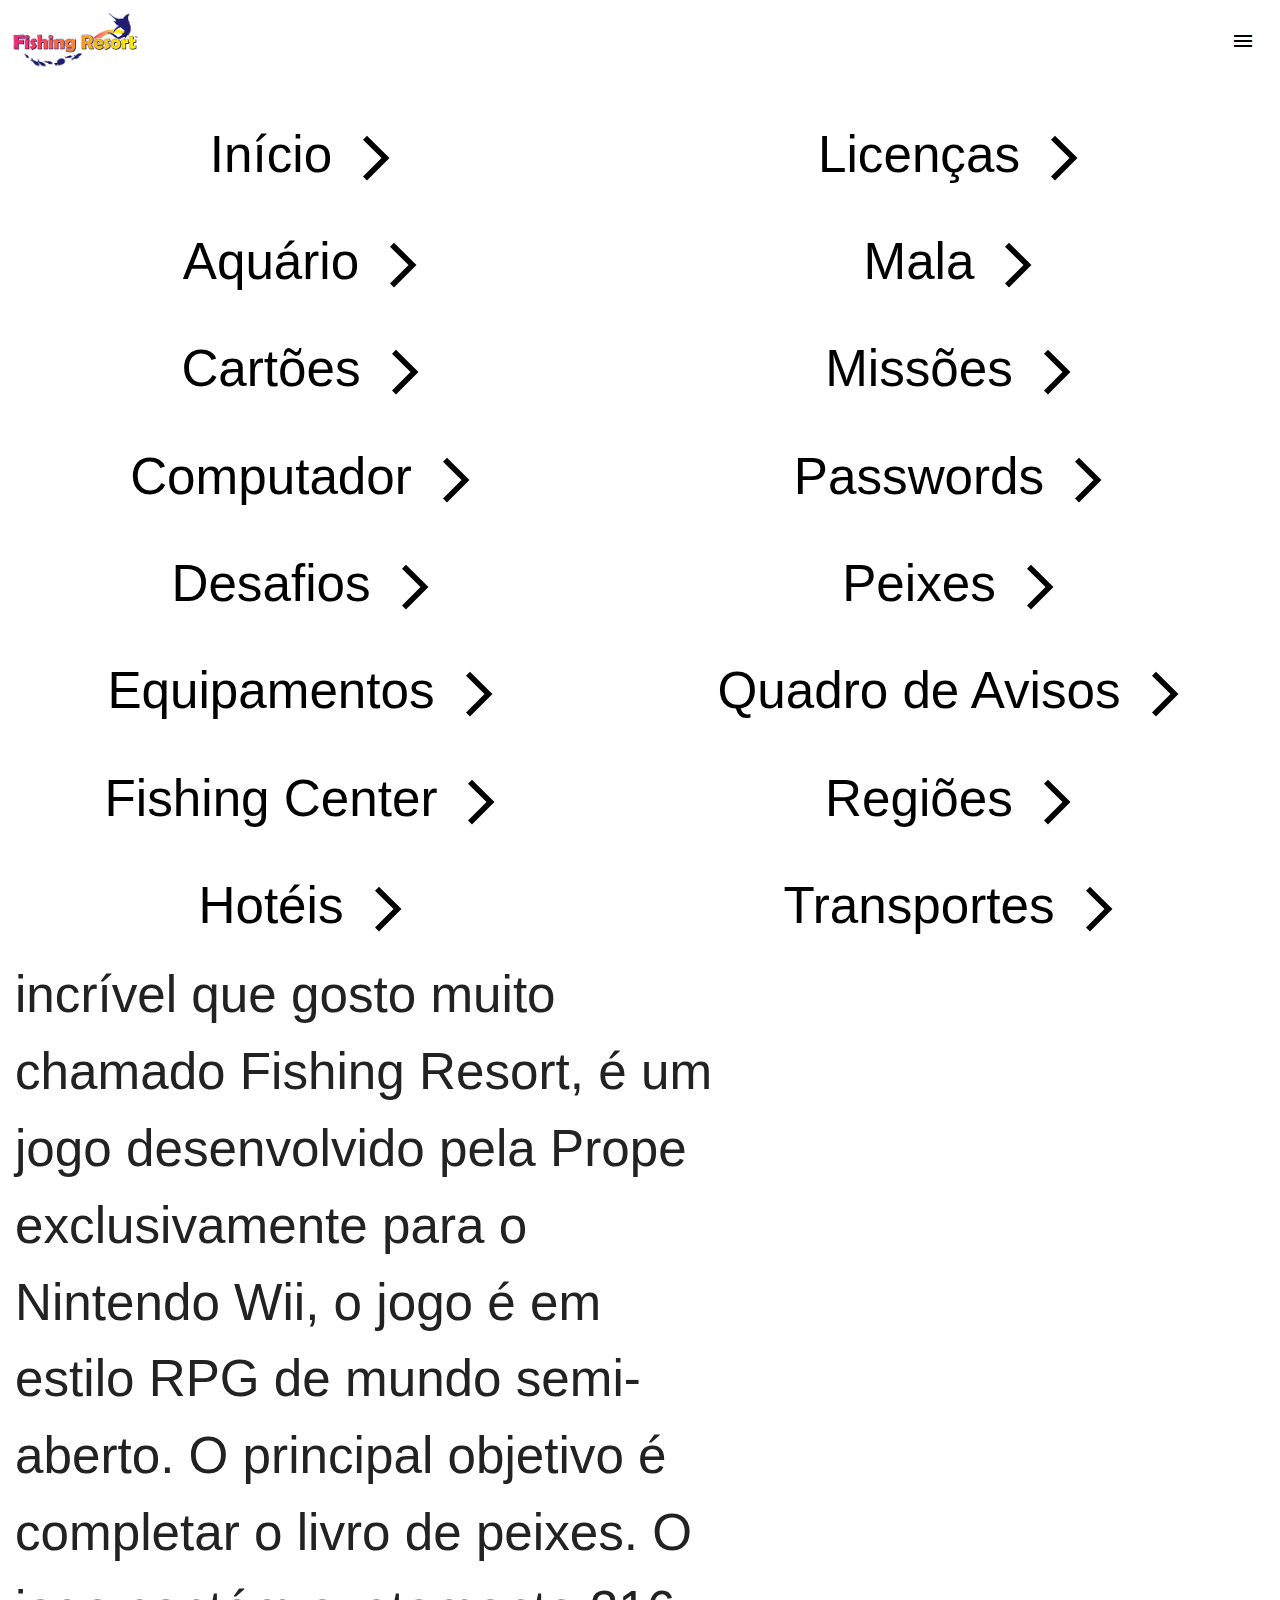
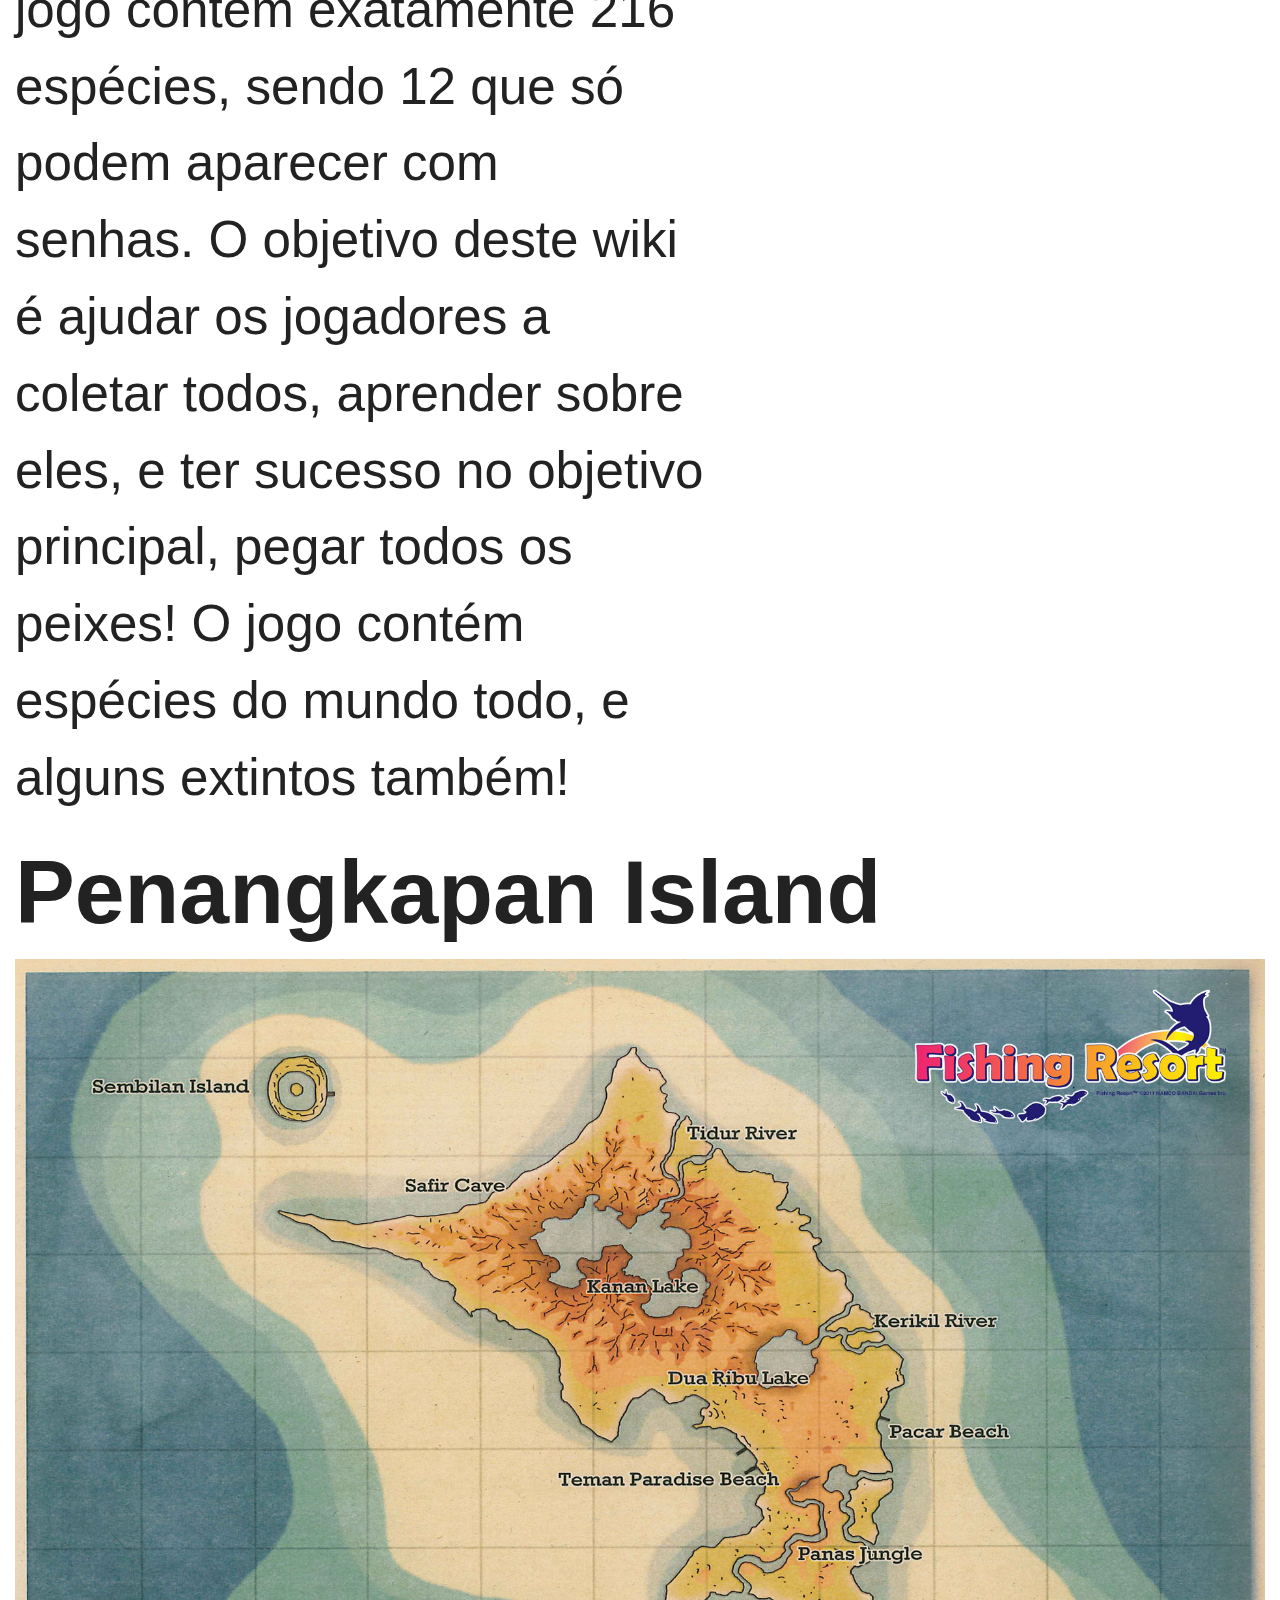
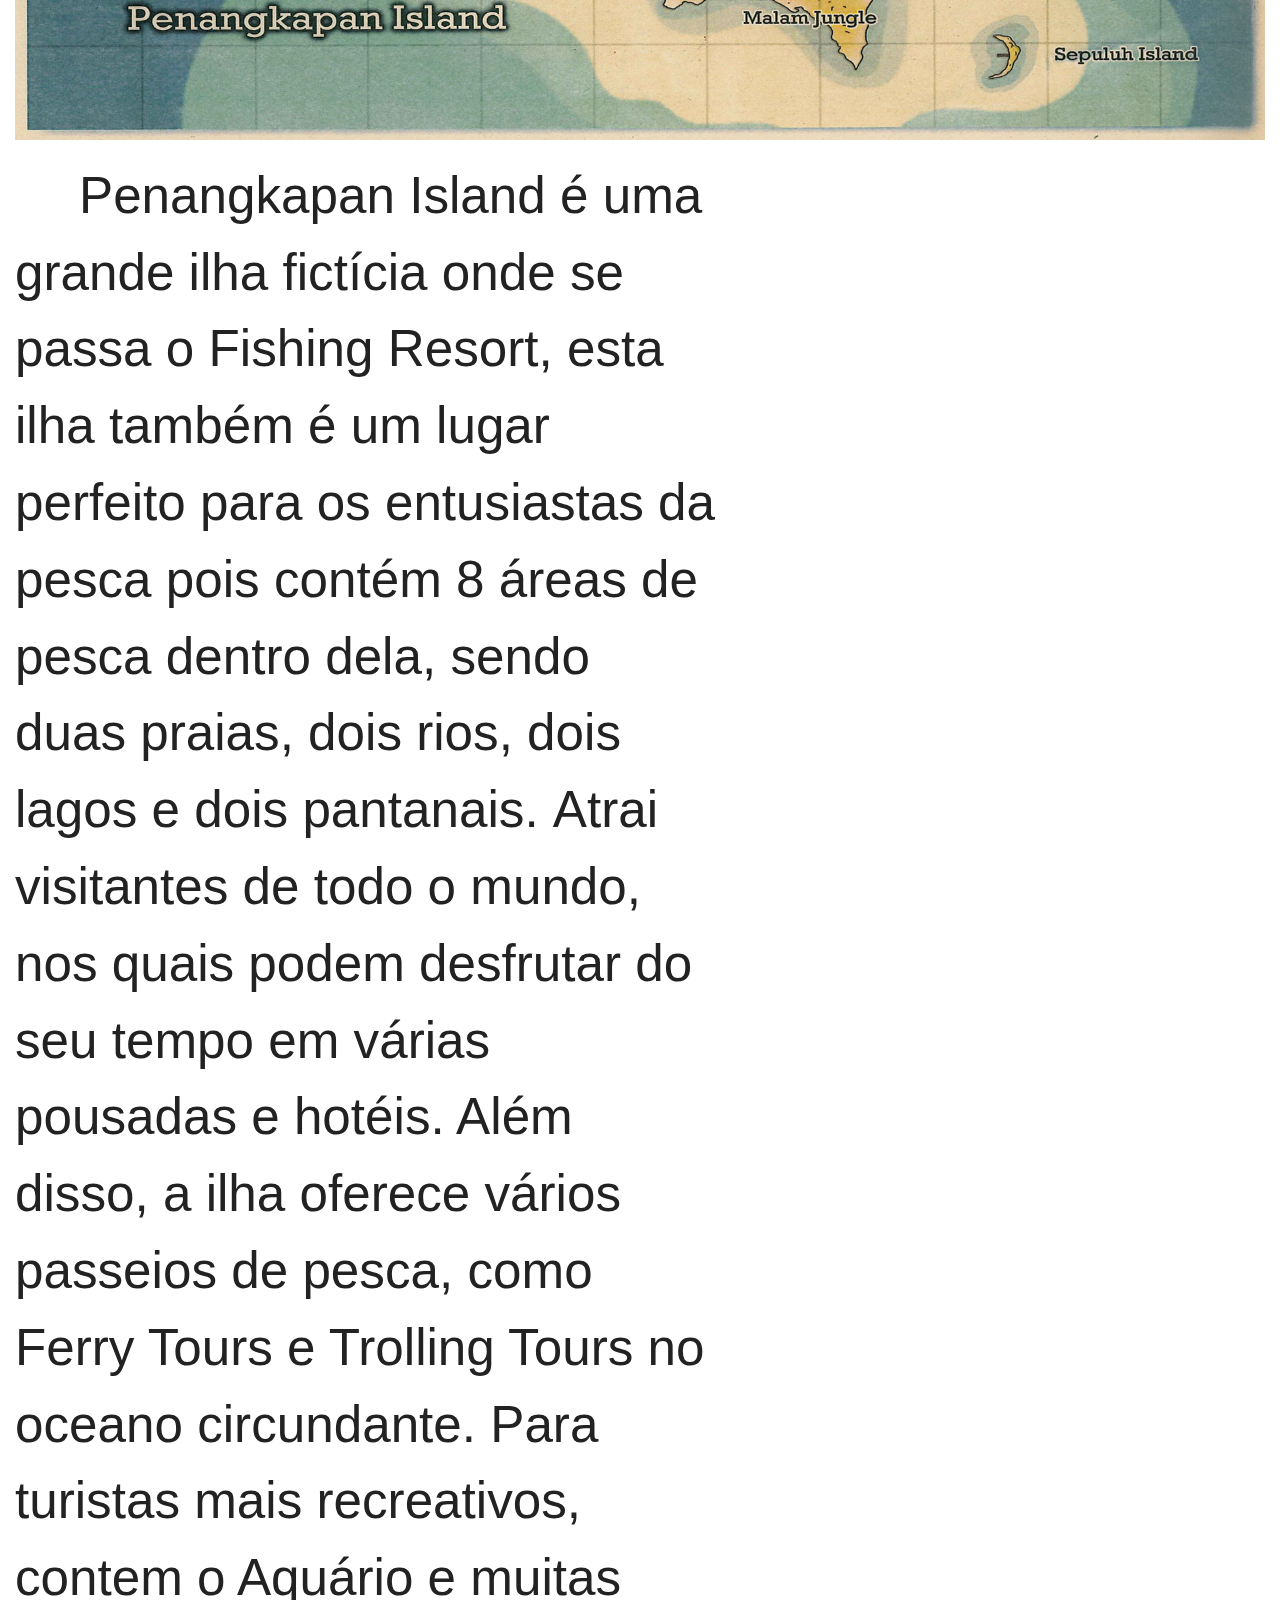
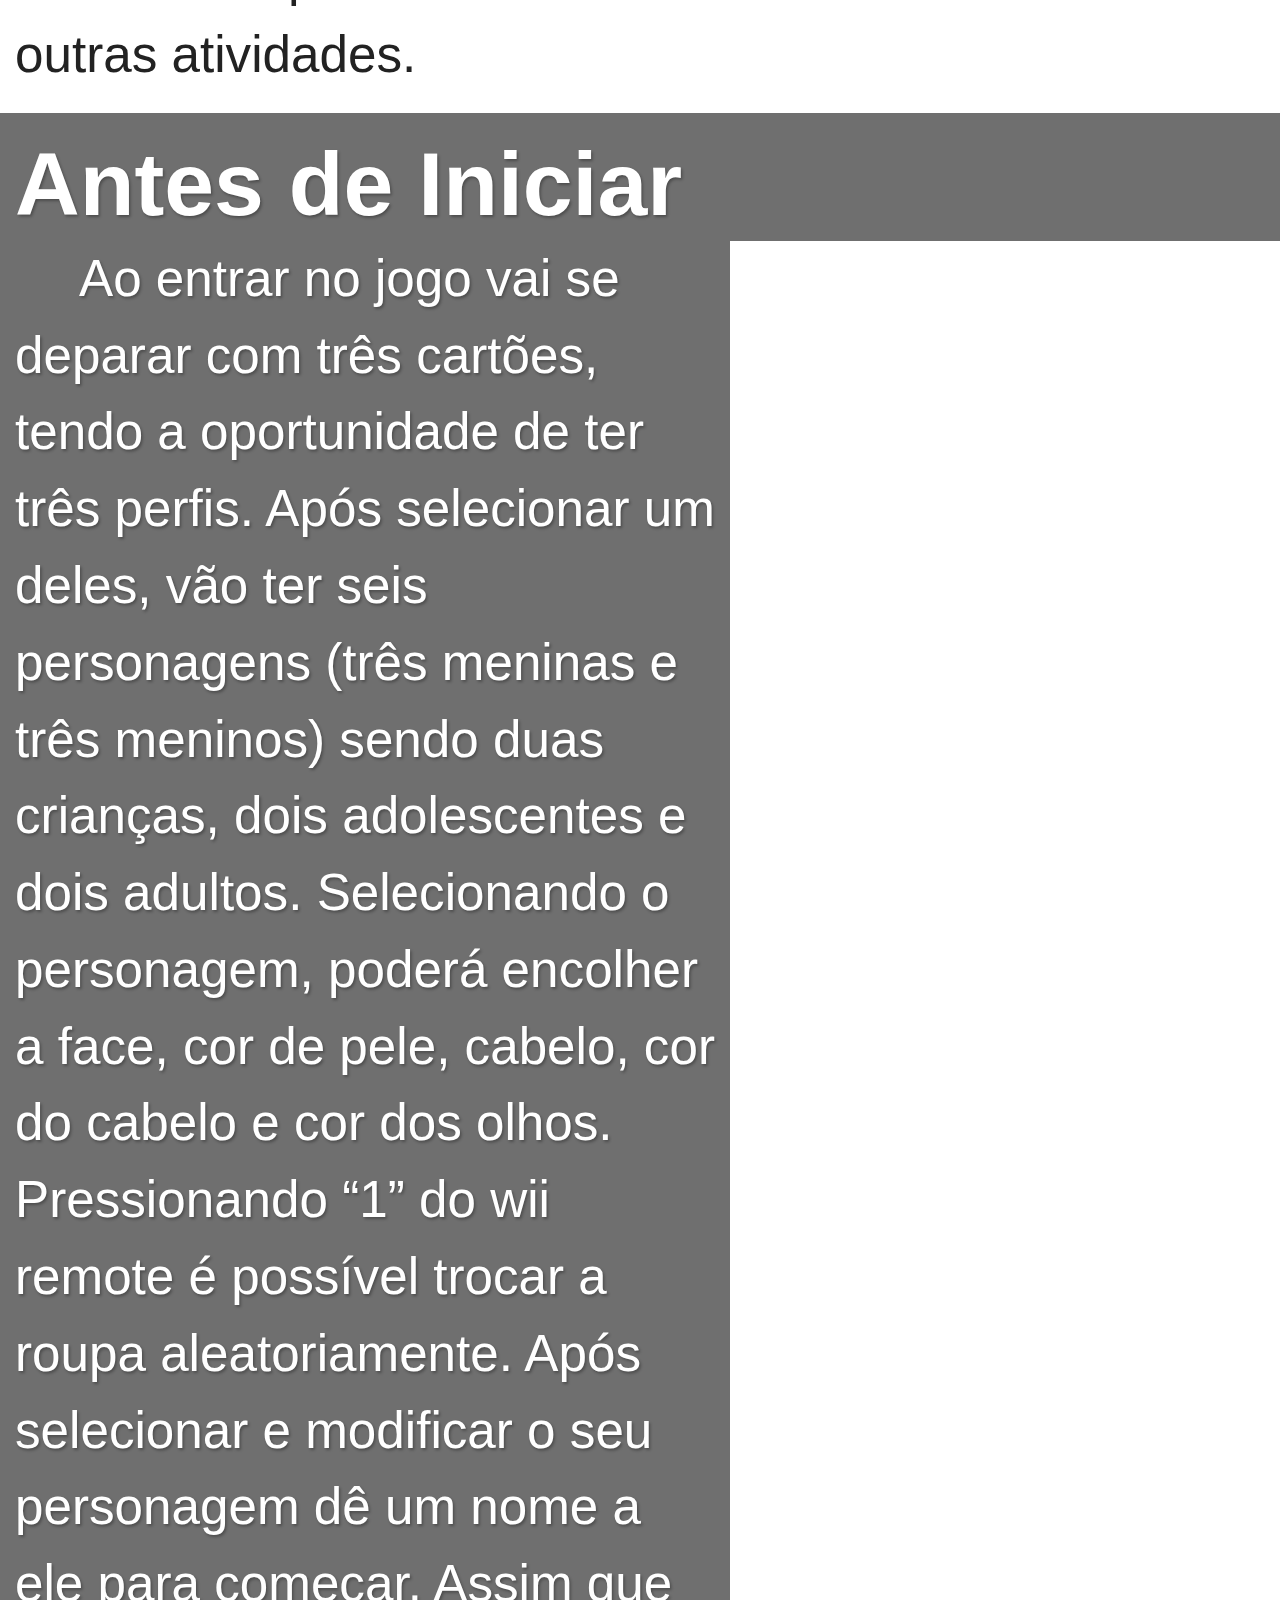
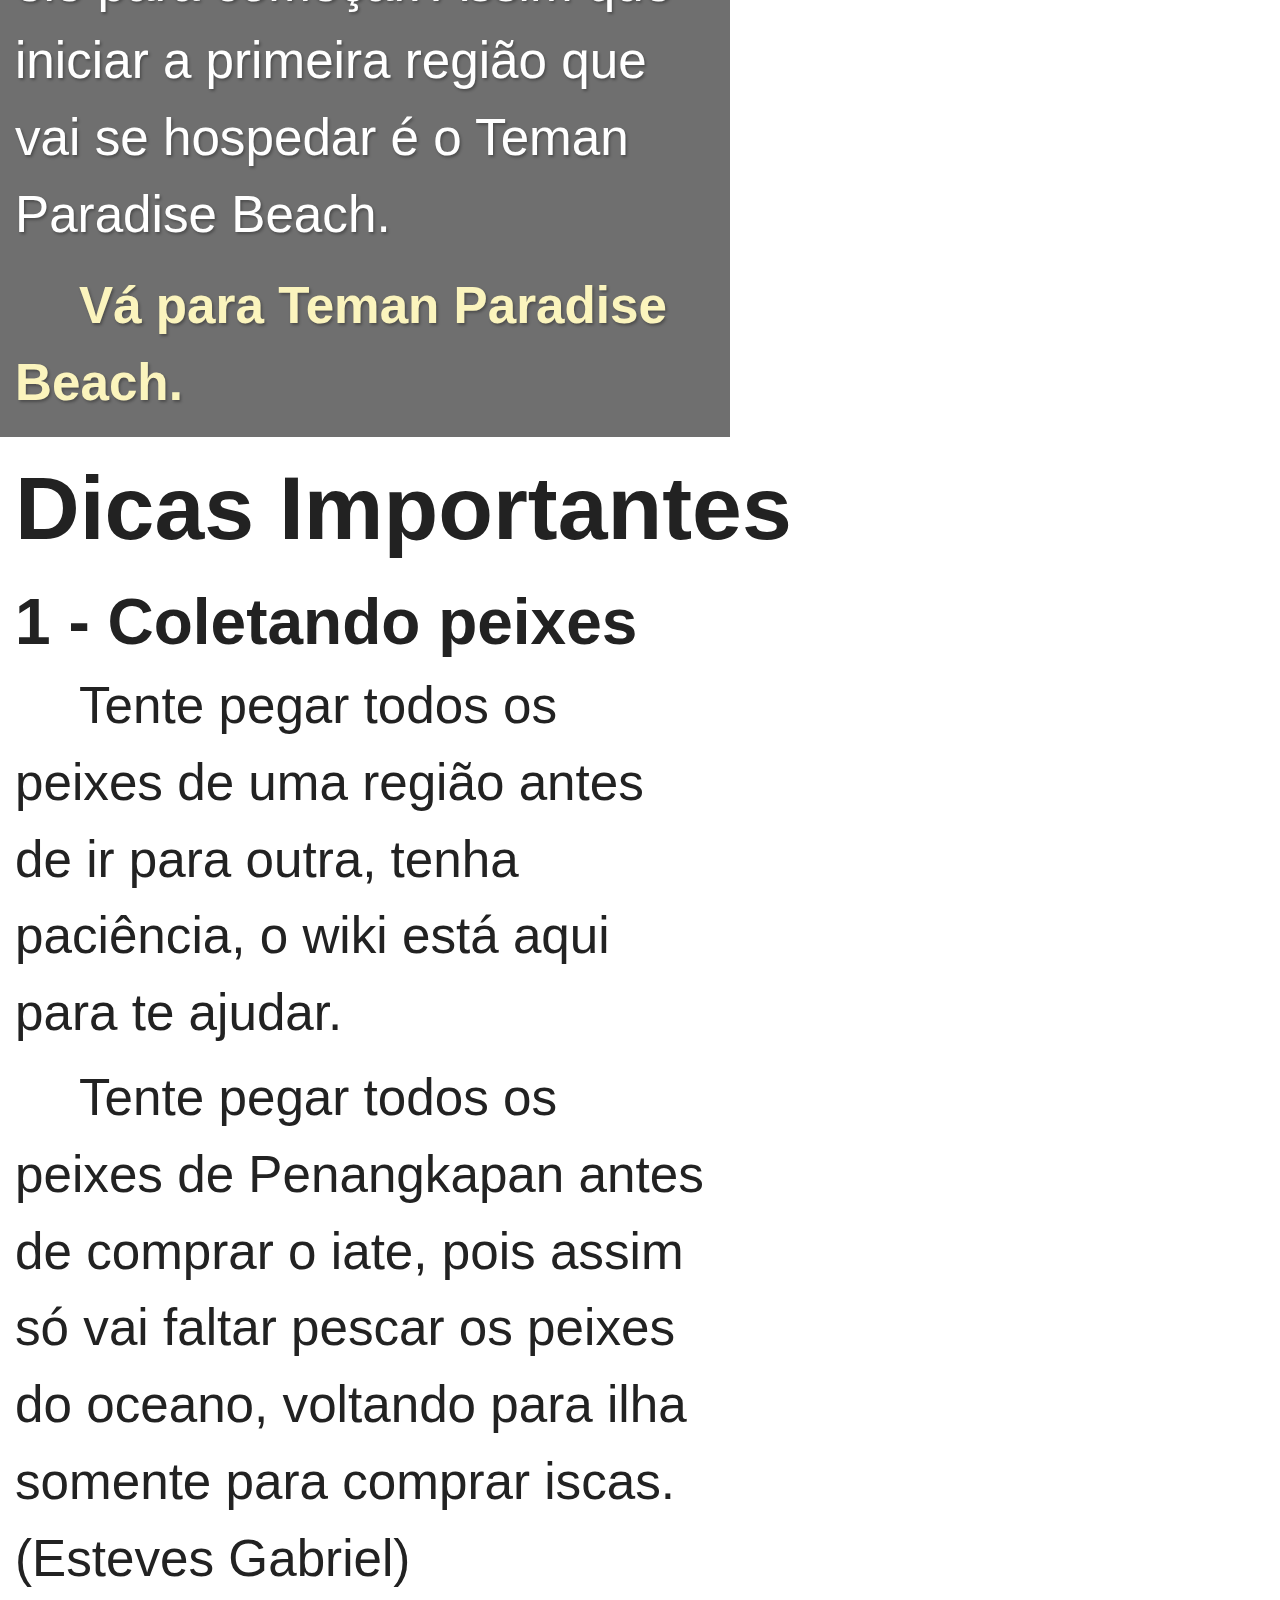
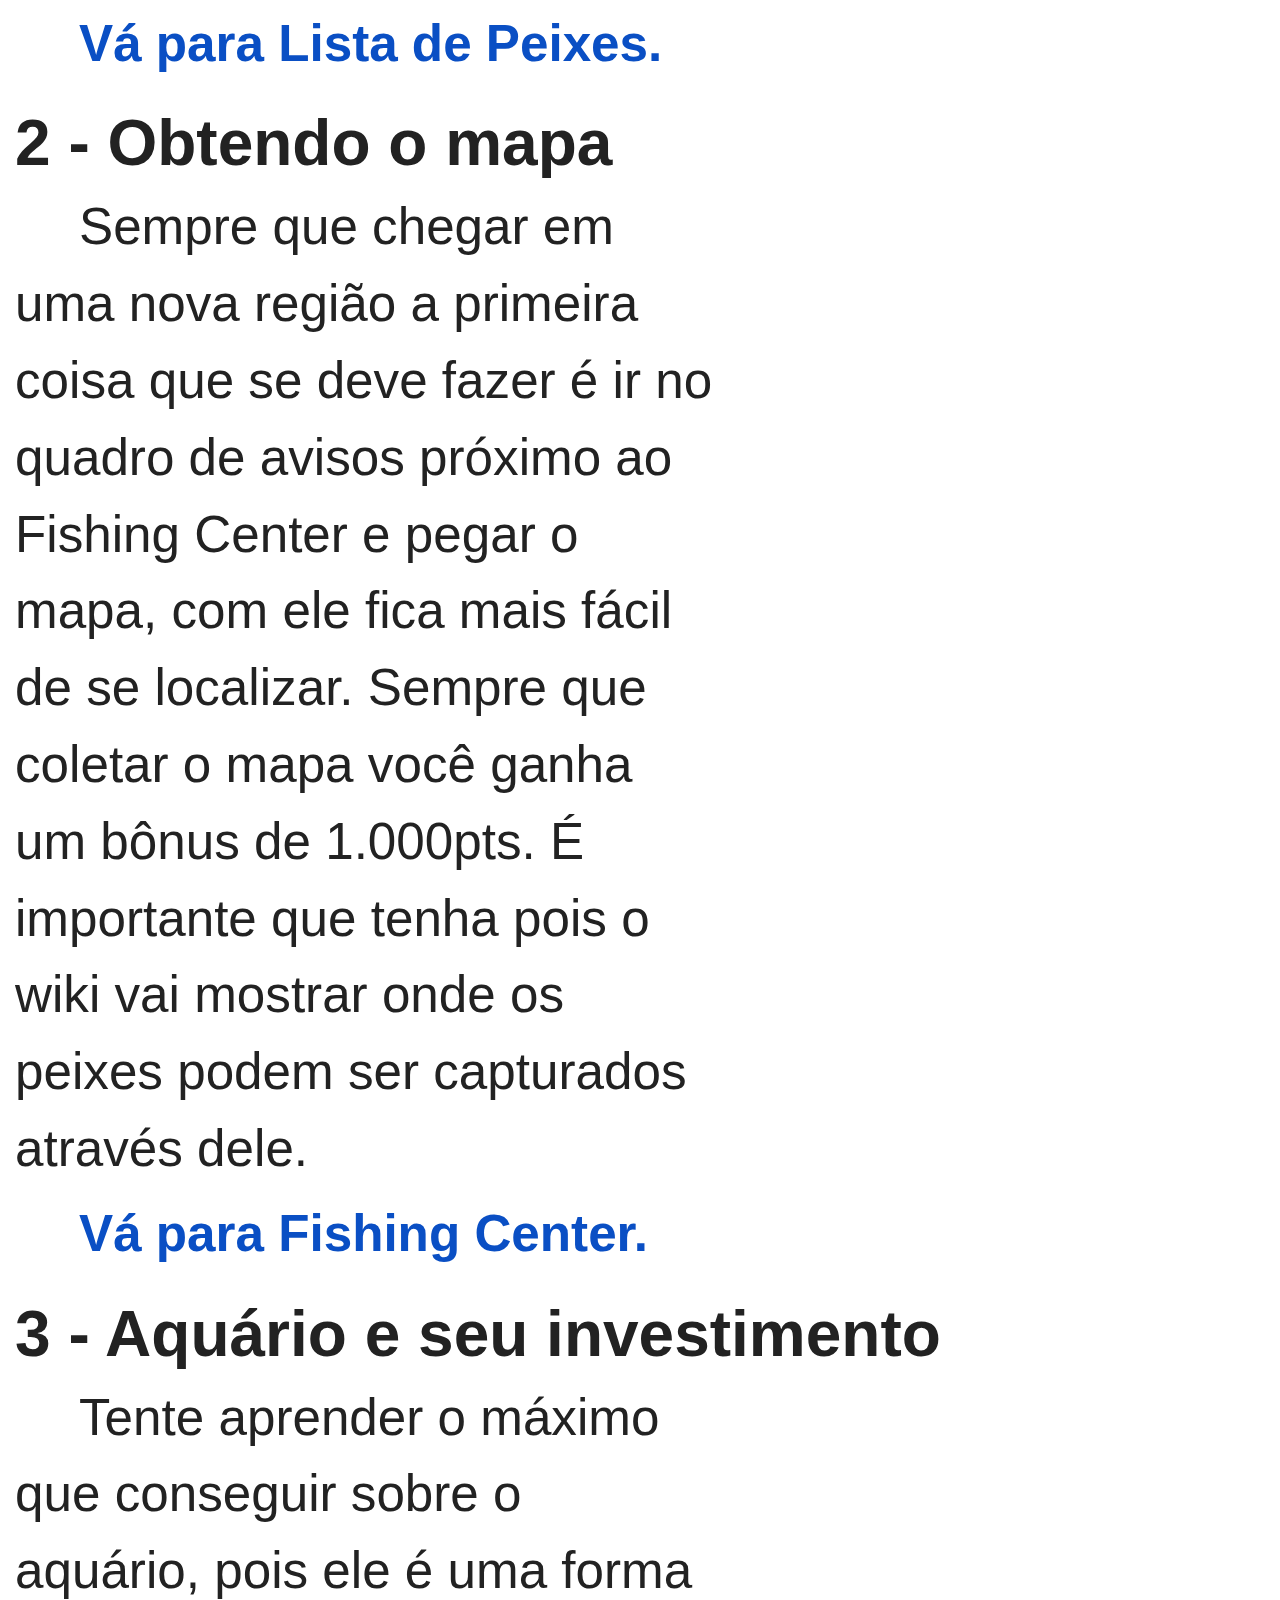
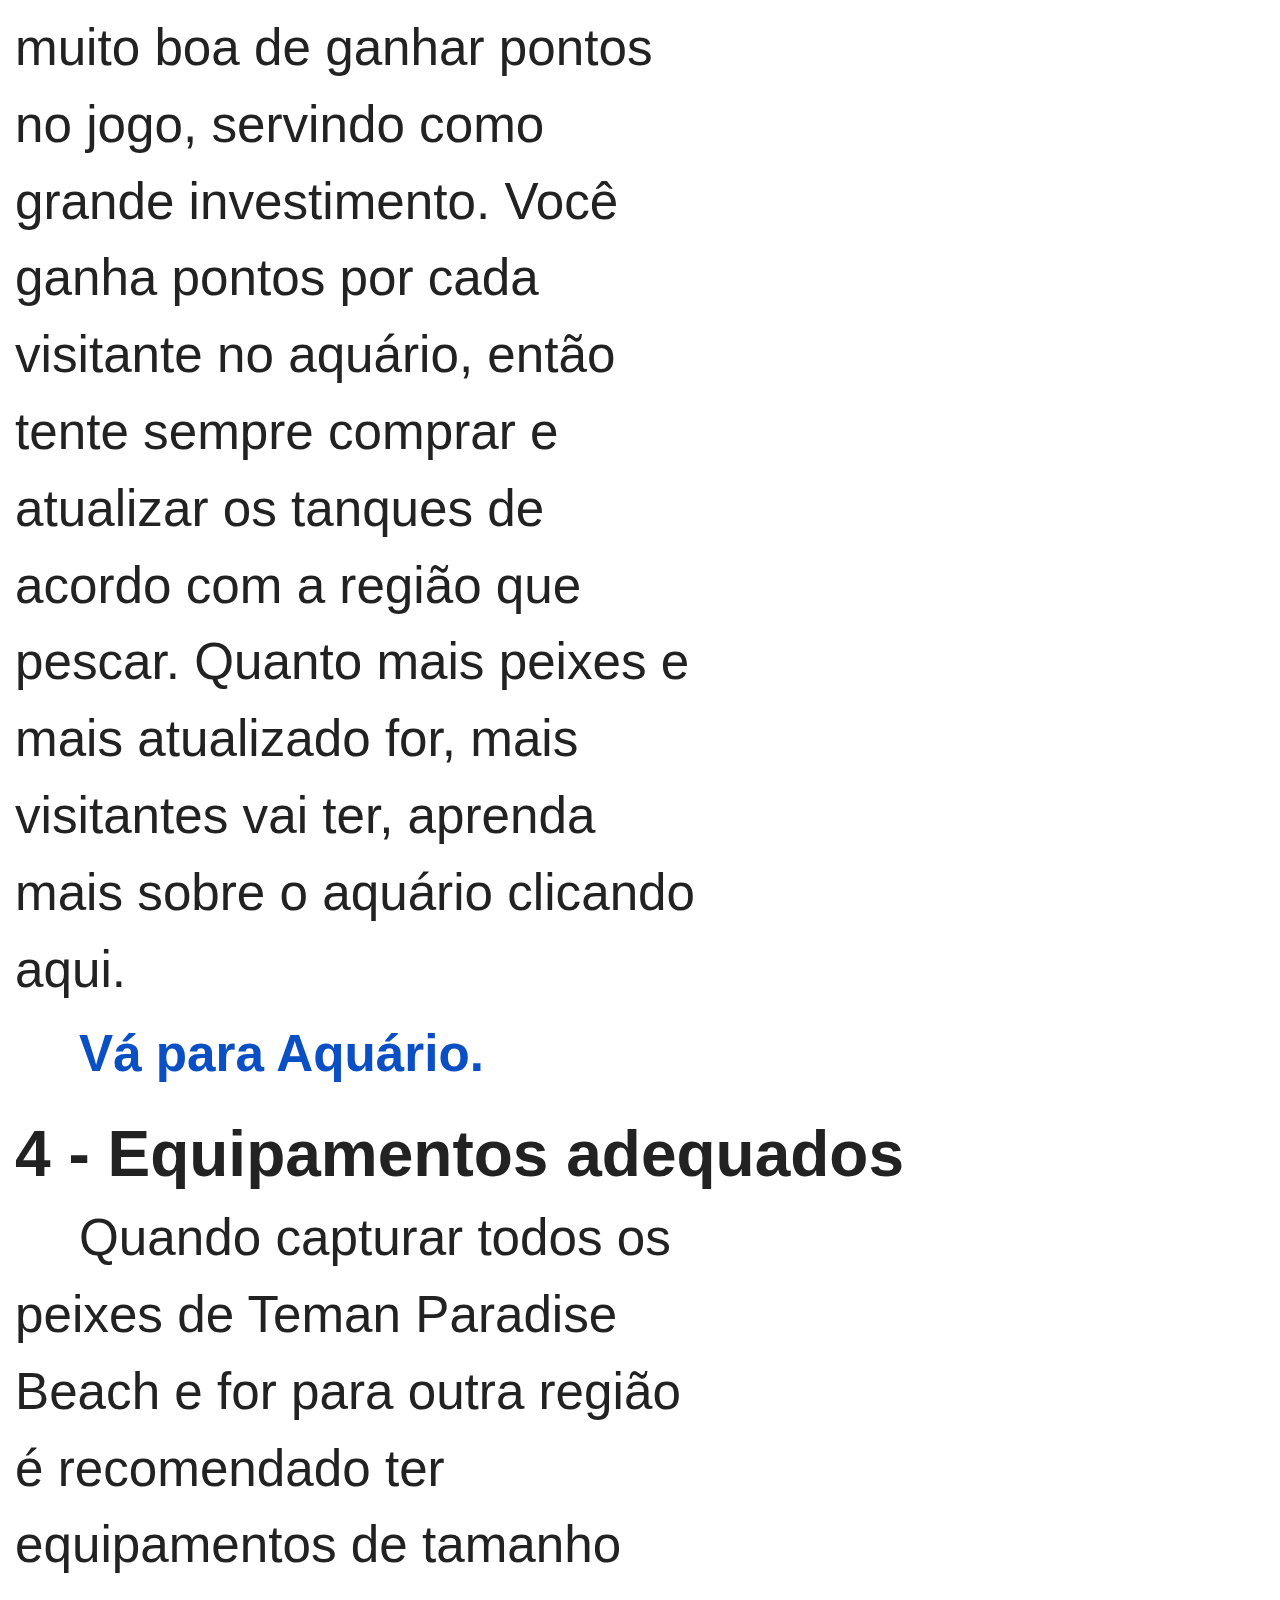
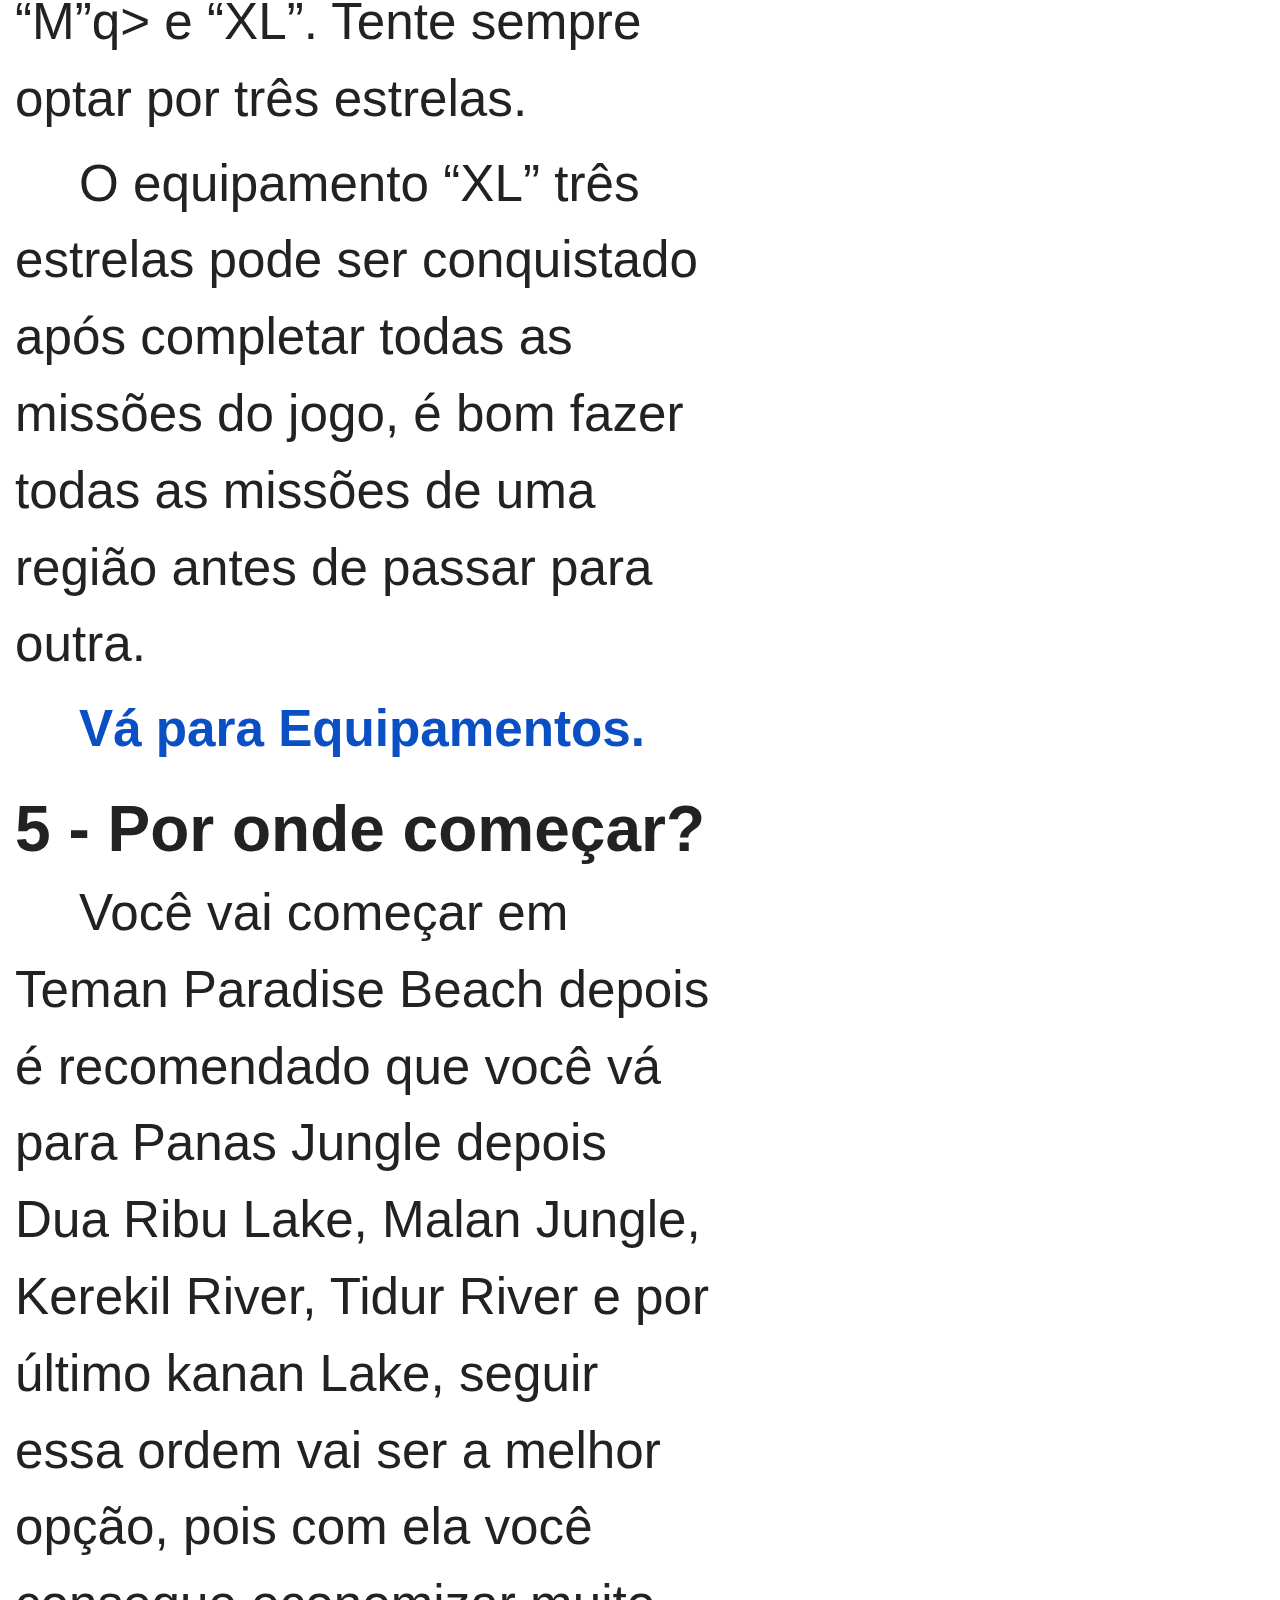
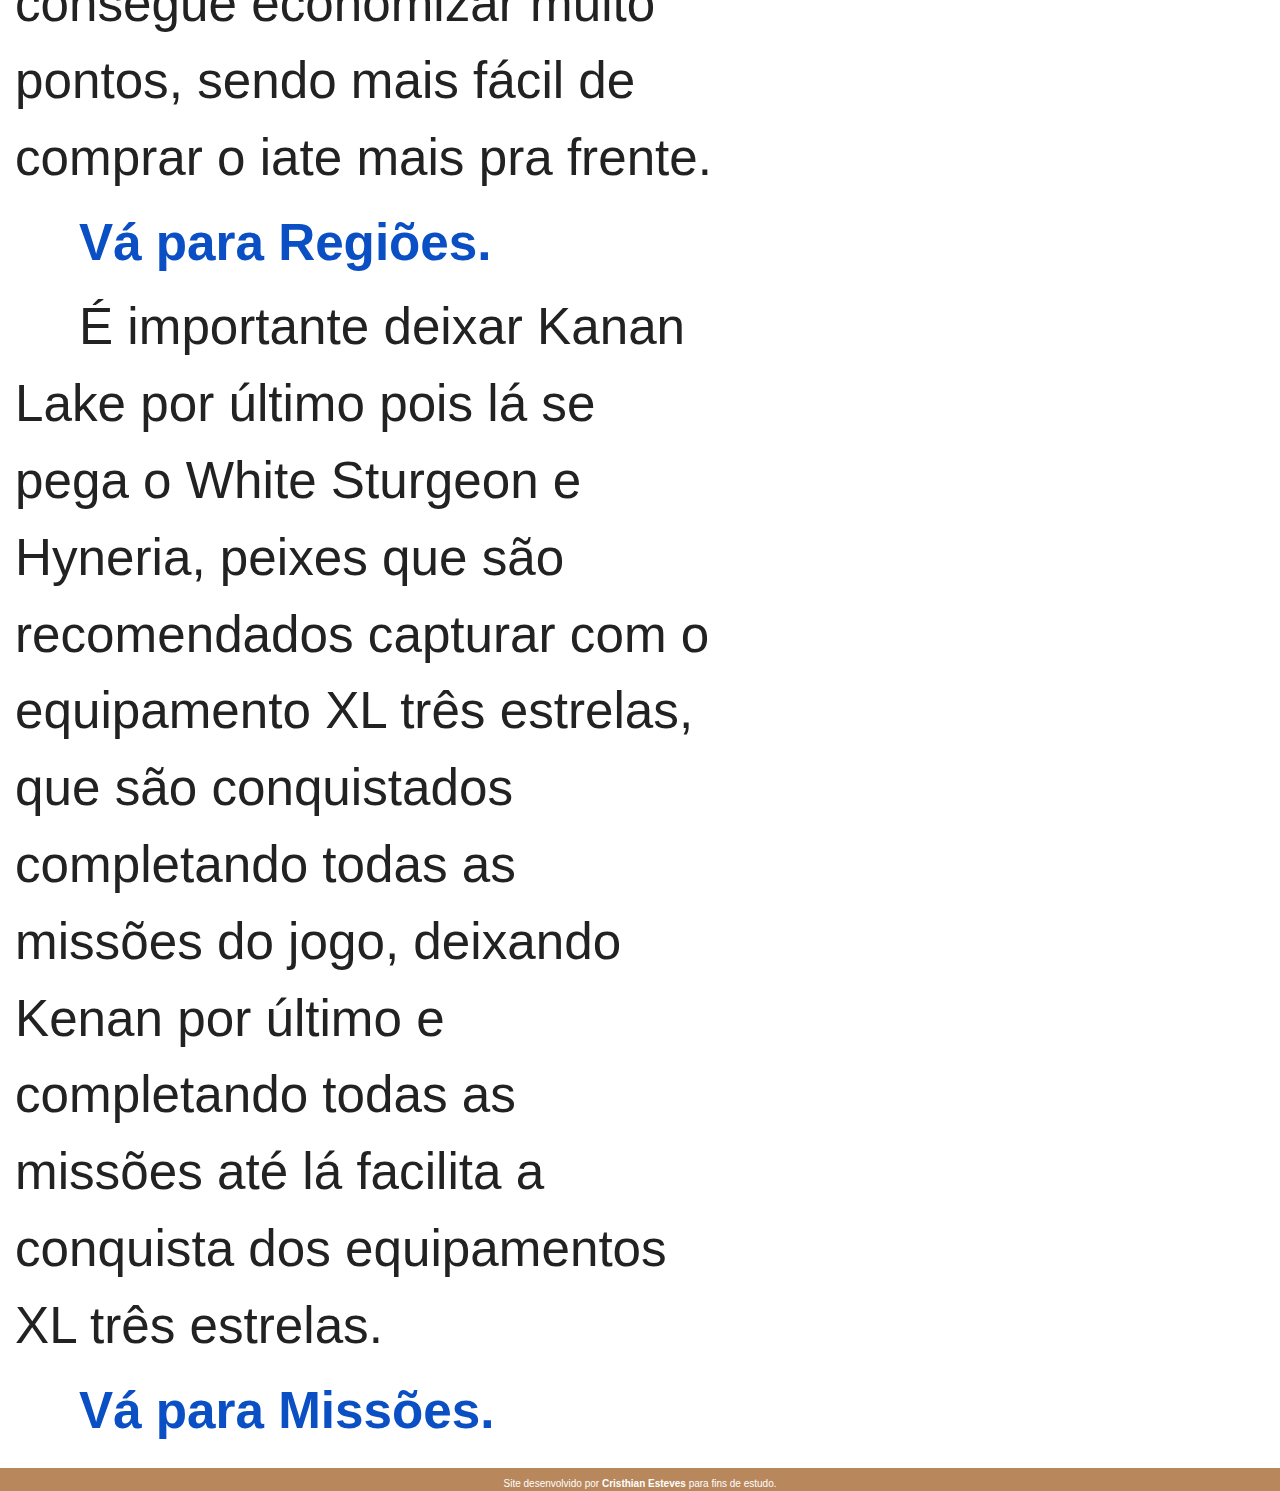
==== commit a20ad942: "Atualização fishing_resort" ====
--- a/index.html
+++ b/index.html
@@ -93,7 +93,7 @@
         </article>
     </main>
     <footer>
-
+        <p>Site desenvolvido por <a href="https://github.com/Cristhianstevs" target="_blank">Cristhian Esteves</a> para fins de estudo.</p>
     </footer>
 
     <script>
--- a/css/style.css
+++ b/css/style.css
@@ -12,7 +12,13 @@
     --color04: #0CDBF2;
     --color05: #57F7F8;
     --color06: #FBF4BD;
+    --color07: #FED699;
+    --color08: #B8875C;
 }
+
+
+
+/* Gerais */
 
 * {
     margin: 0;
@@ -167,3 +173,25 @@
     padding: 0 15px 15px 15px;
     text-shadow: 1.5px 1.5px 3px #00000050;
 }
+
+
+
+/* Footer */
+
+footer {
+    background-color: var(--color08);
+}
+footer p {
+    color: var(--colorWhite);
+    padding: 10px 10px 2px 10px;
+    font-size: 10px;
+    text-align: center;
+}
+footer a {
+    text-decoration: none;
+    font-weight: 700;
+    color: var(--colorWhite);
+}
+footer a:hover {
+    text-decoration: underline;
+}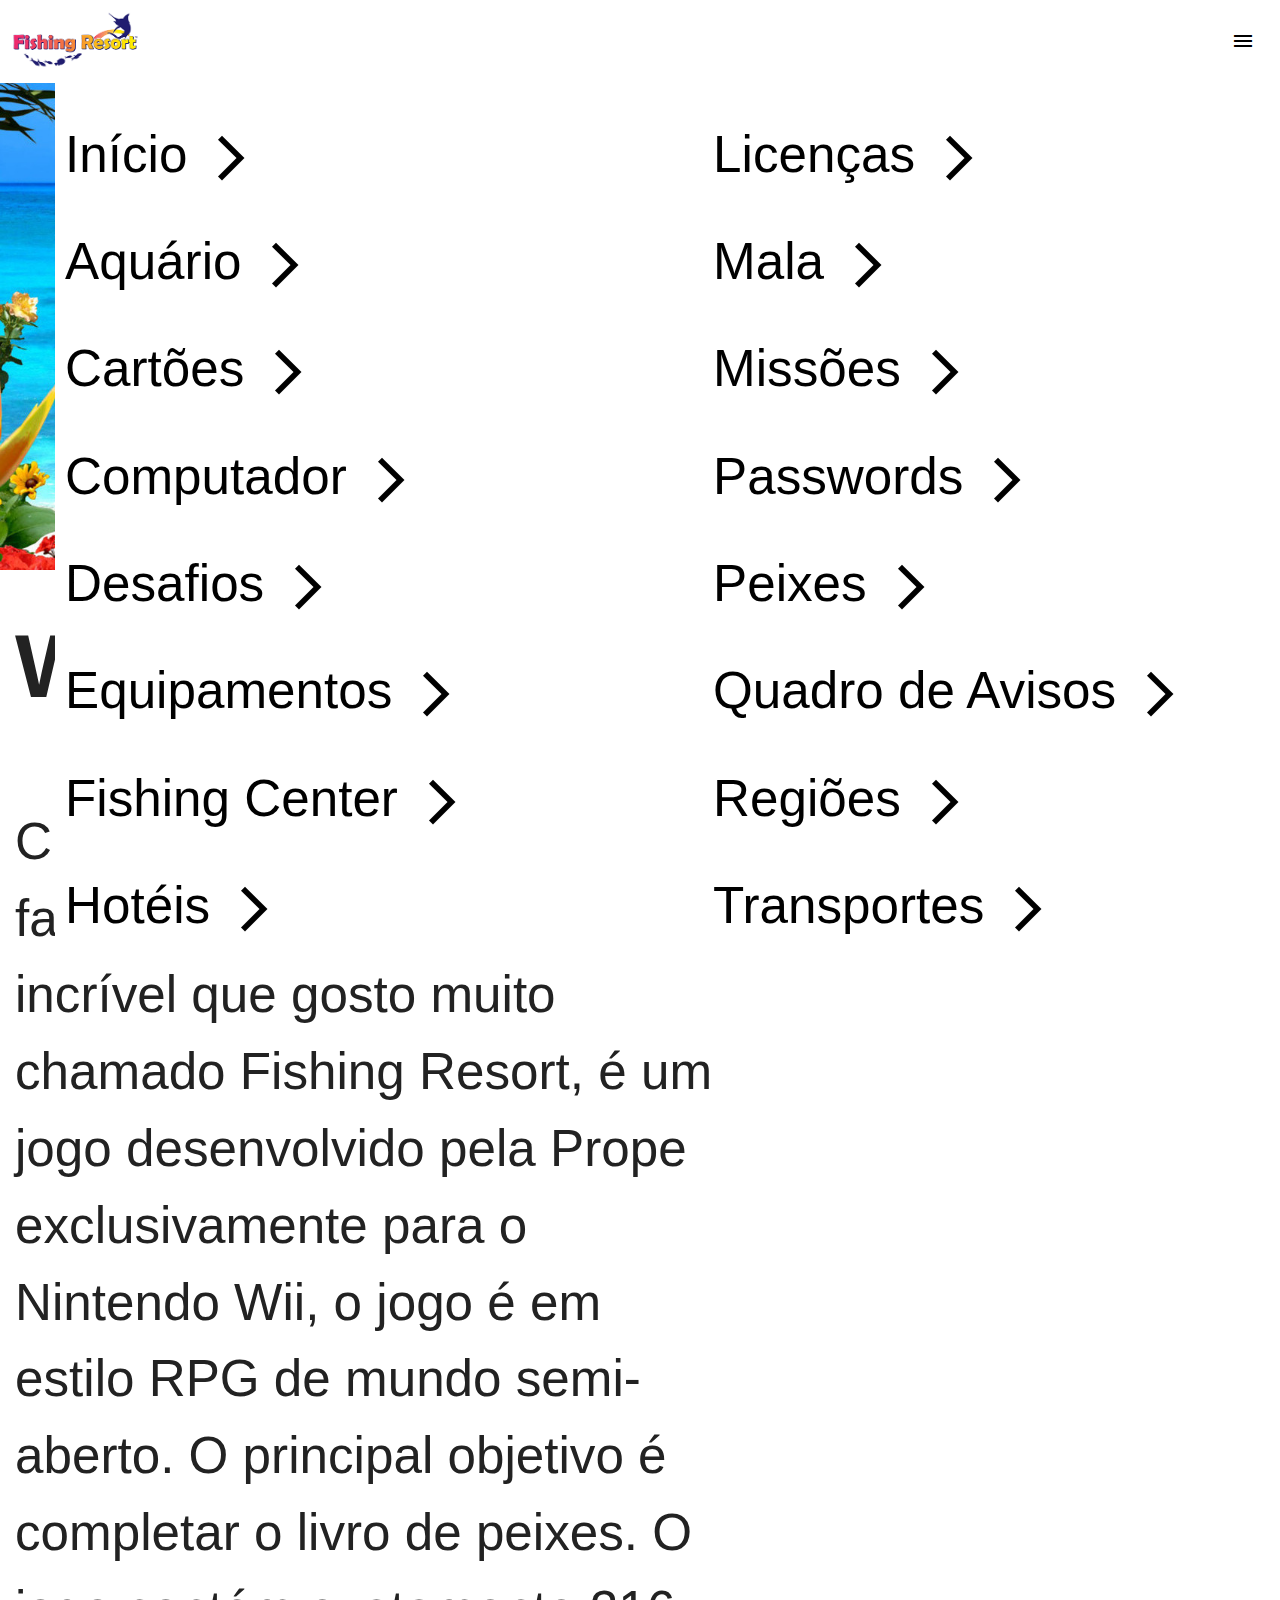
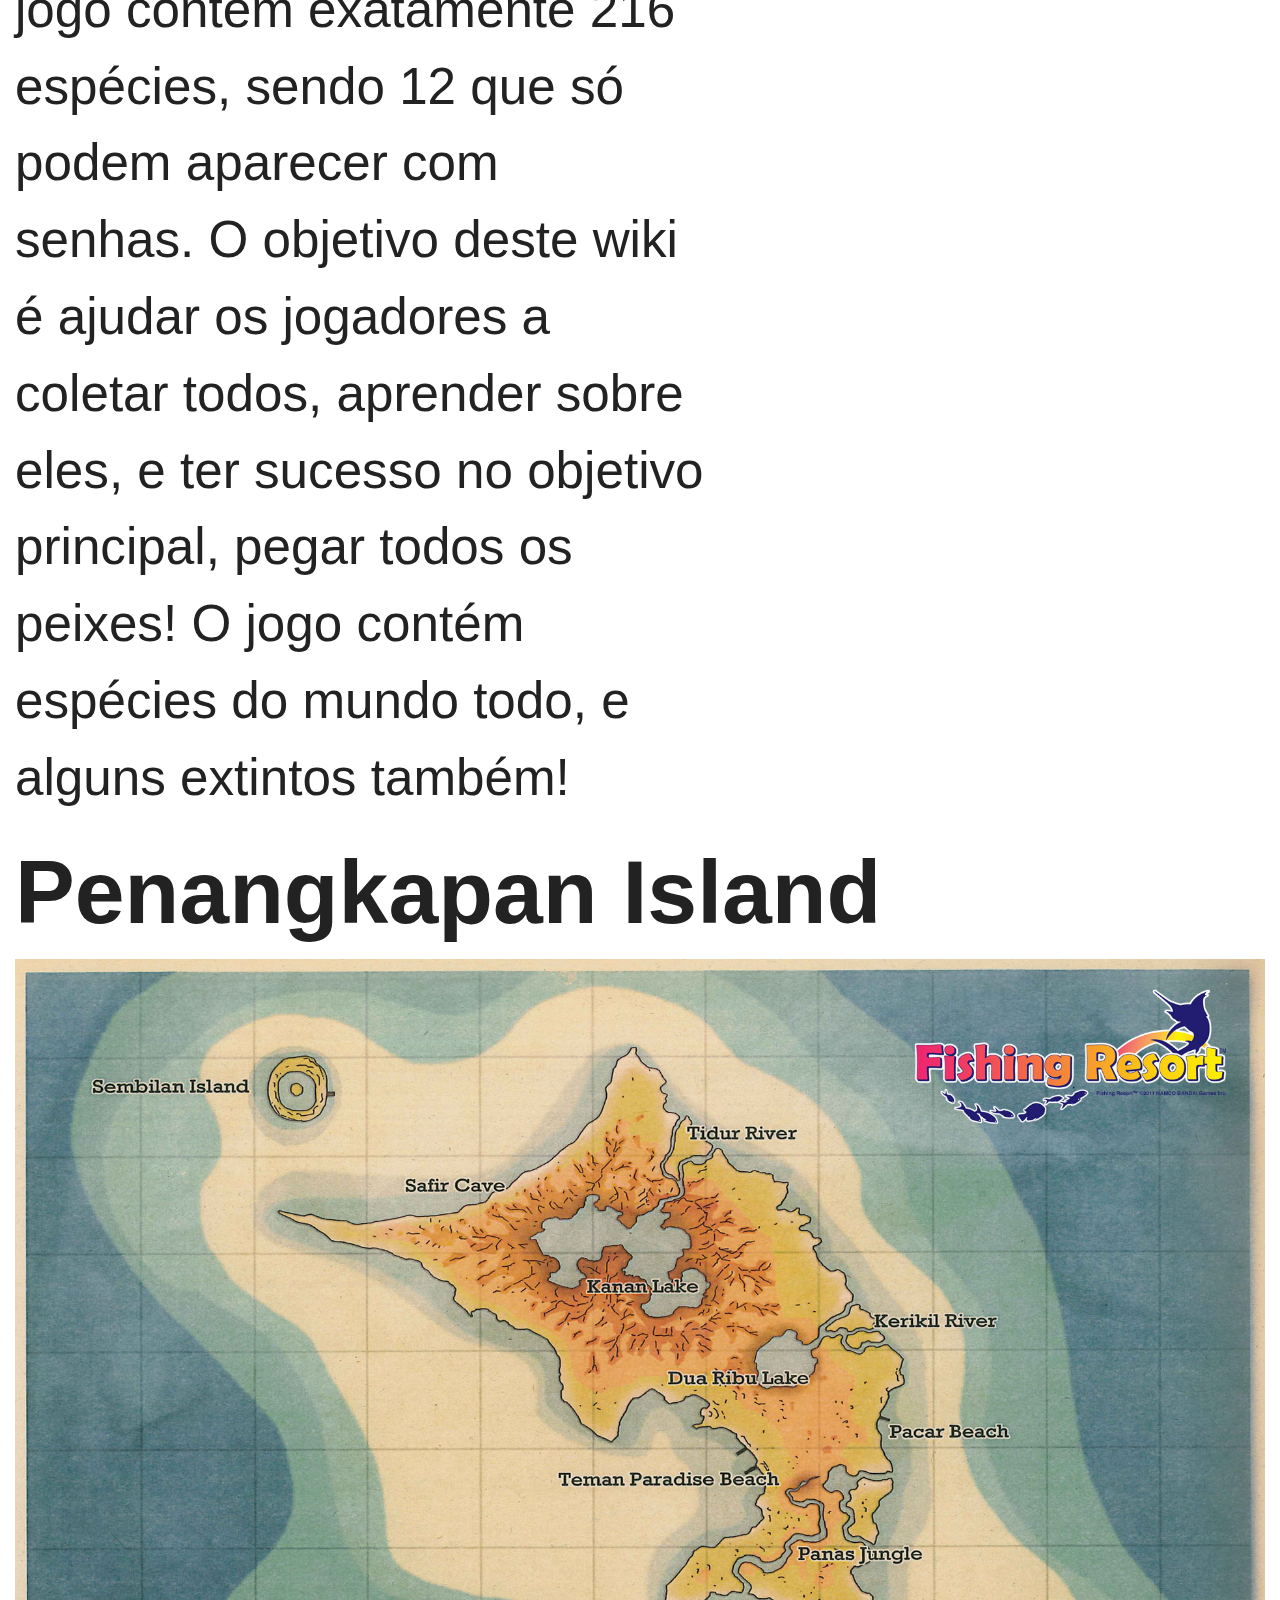
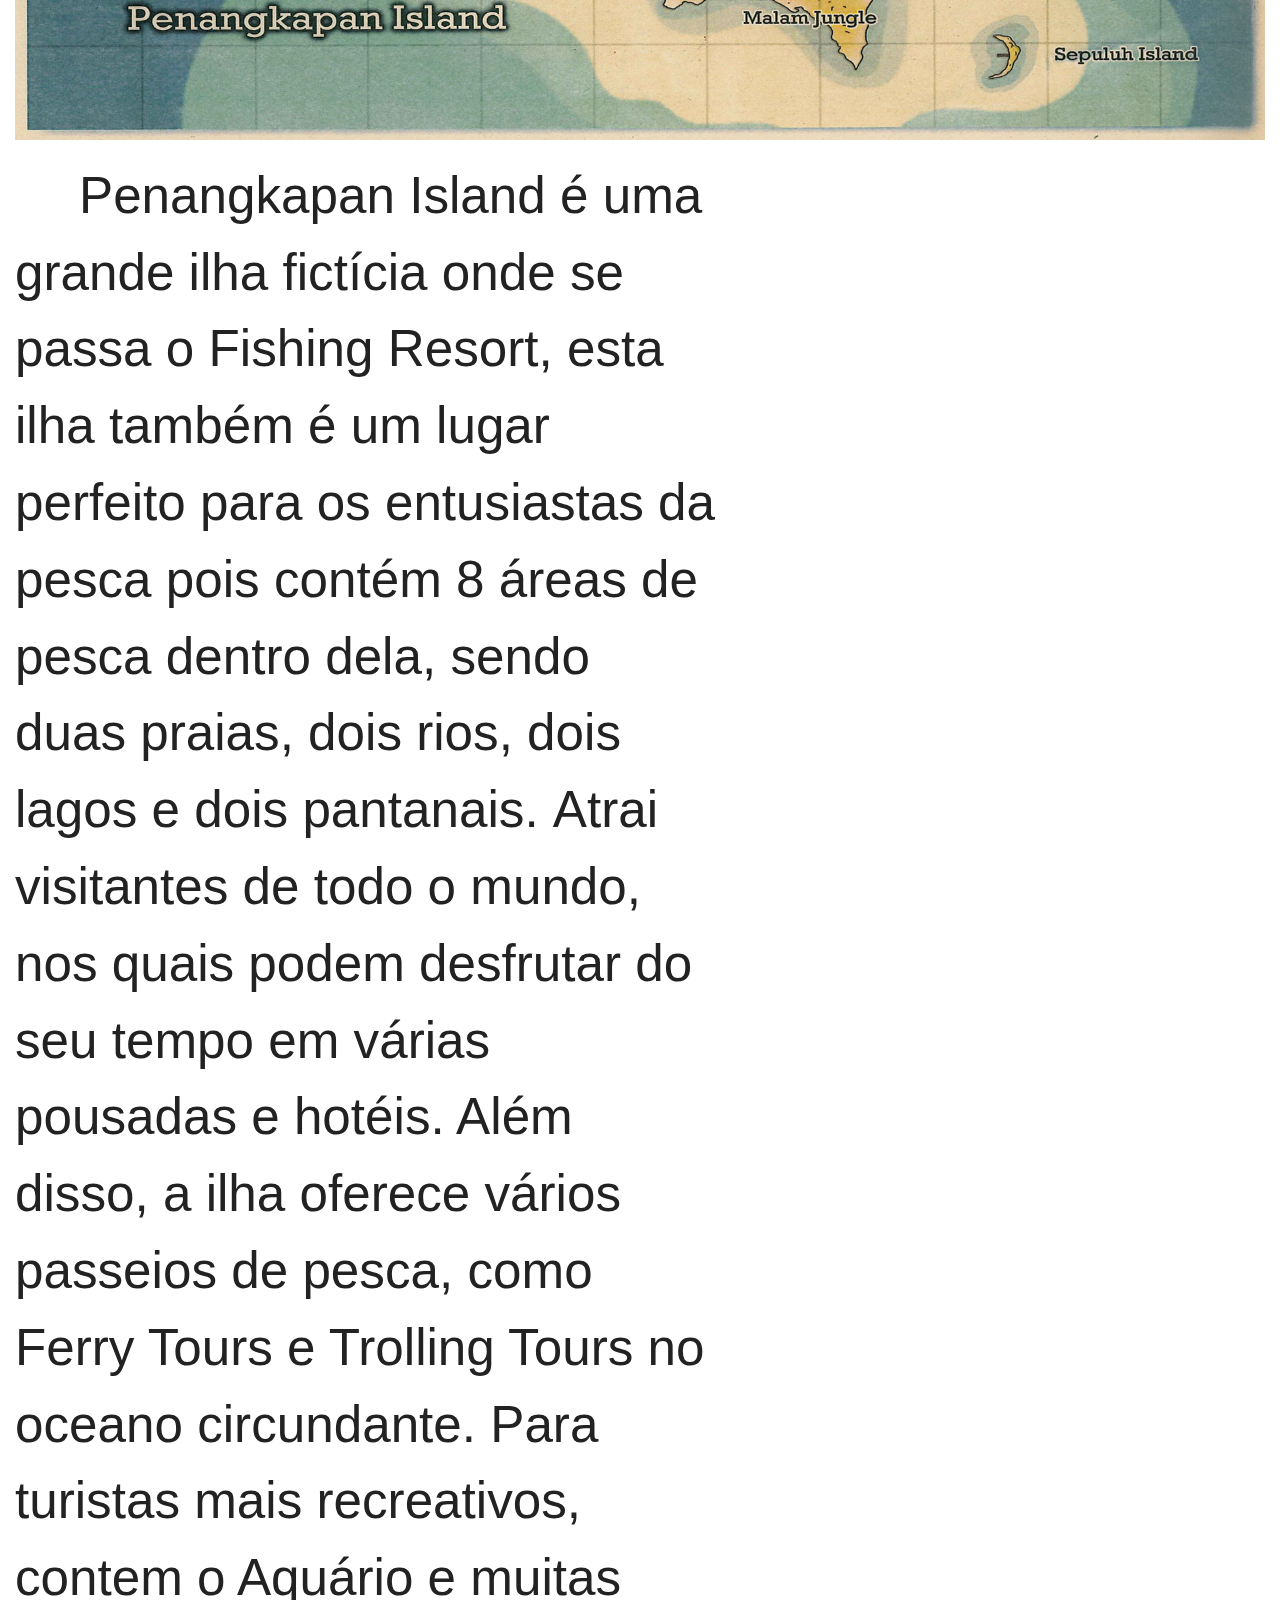
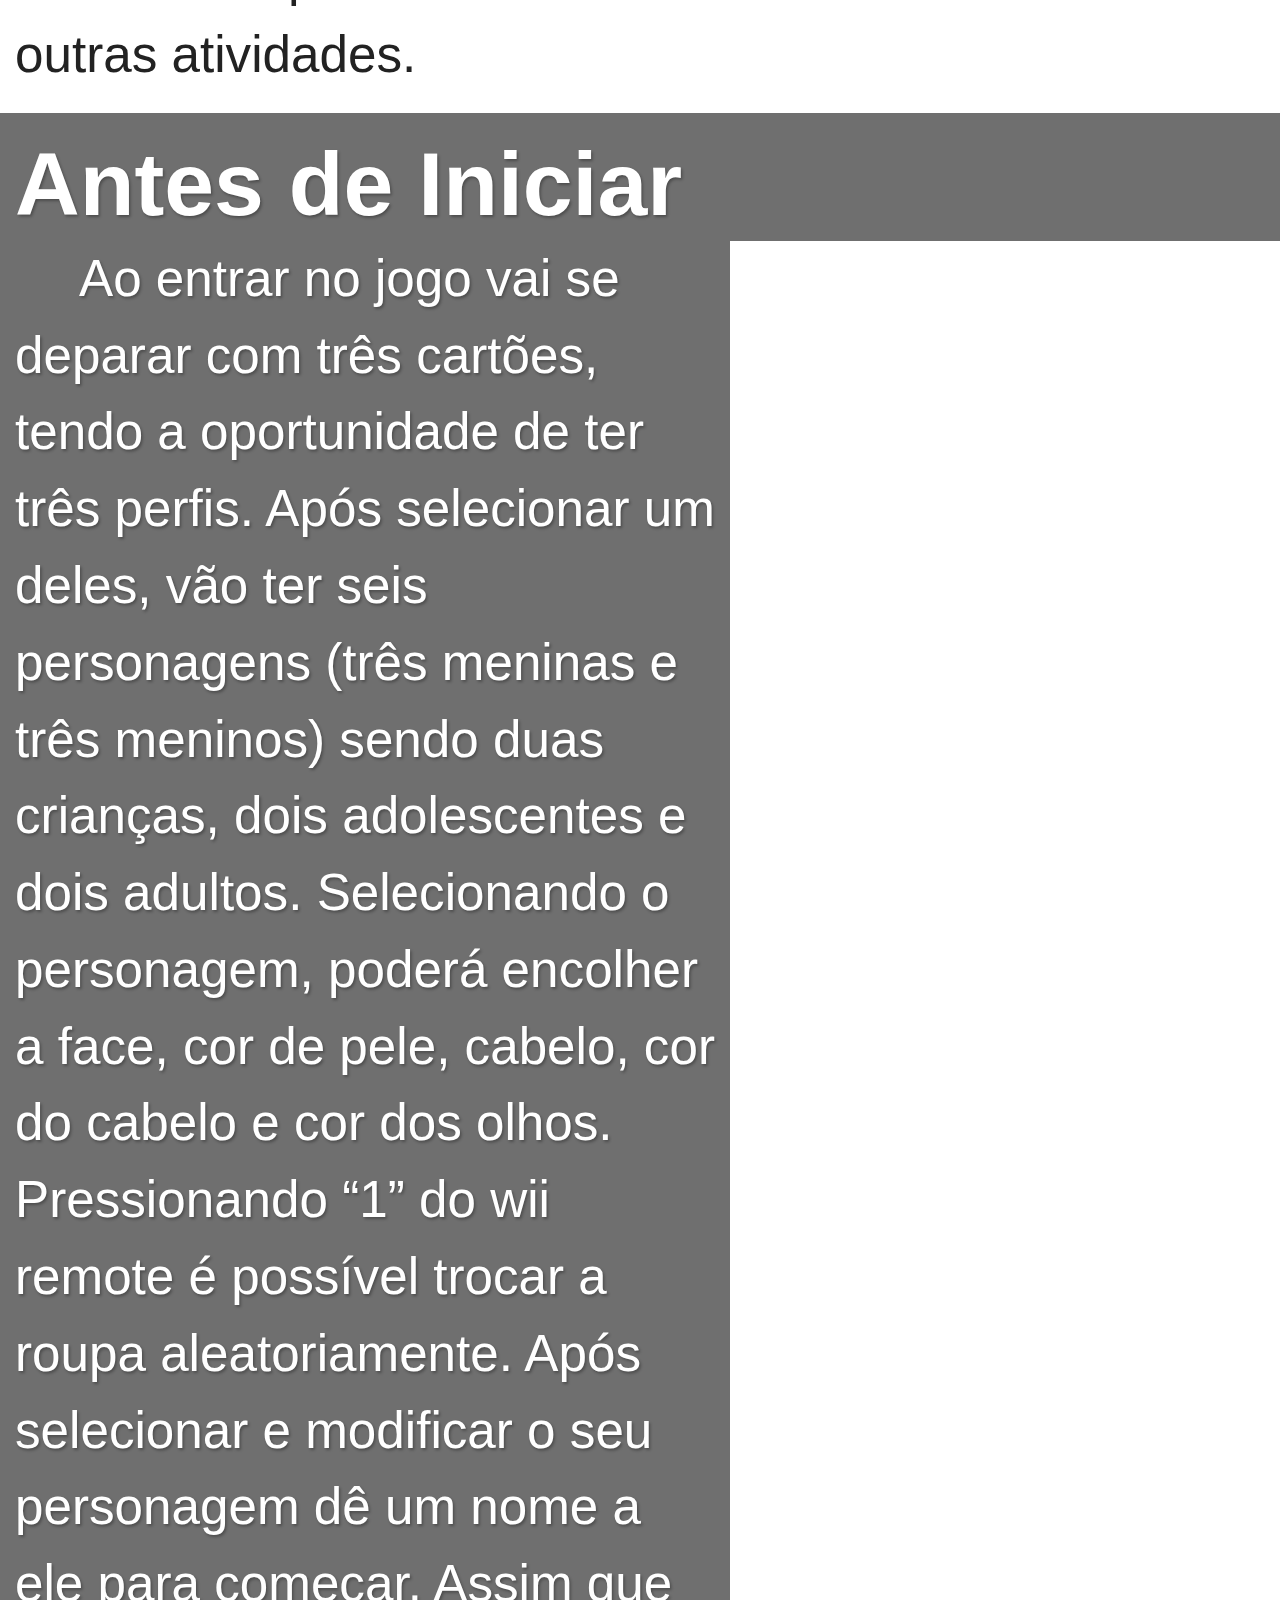
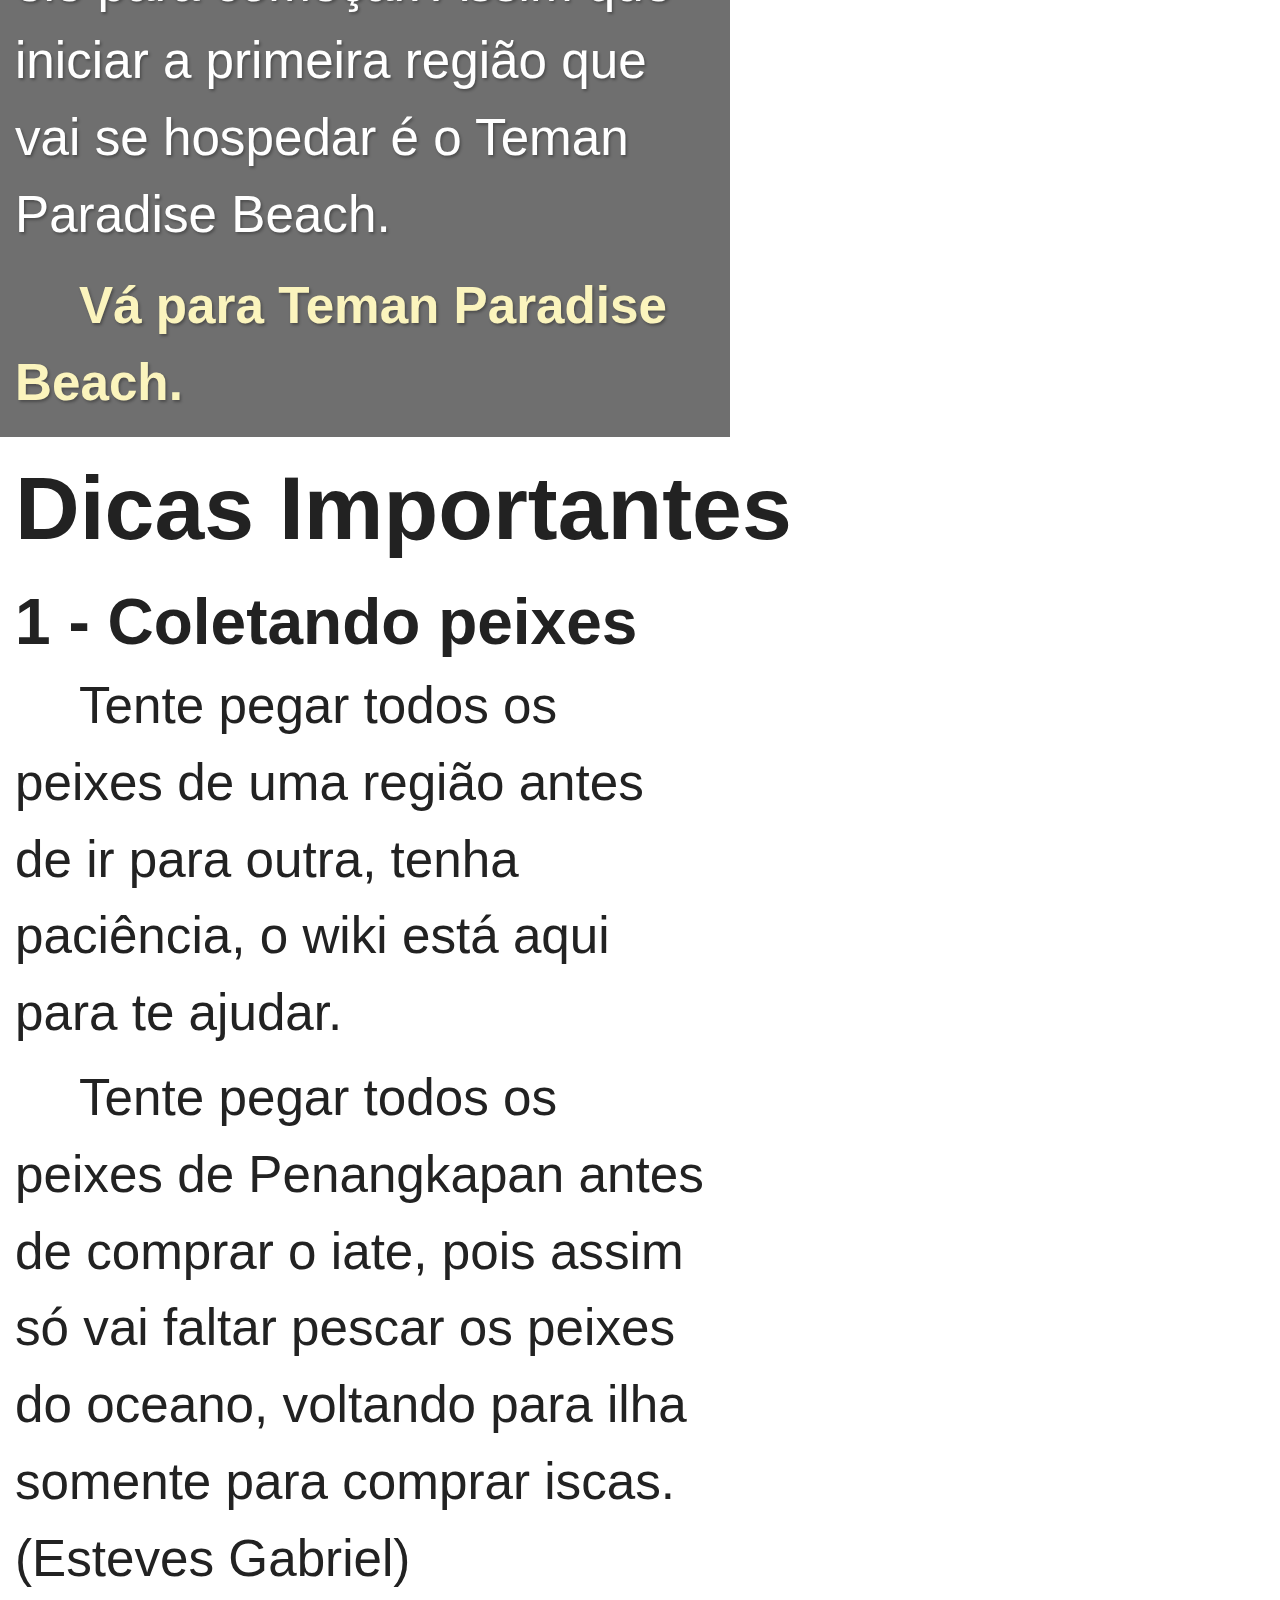
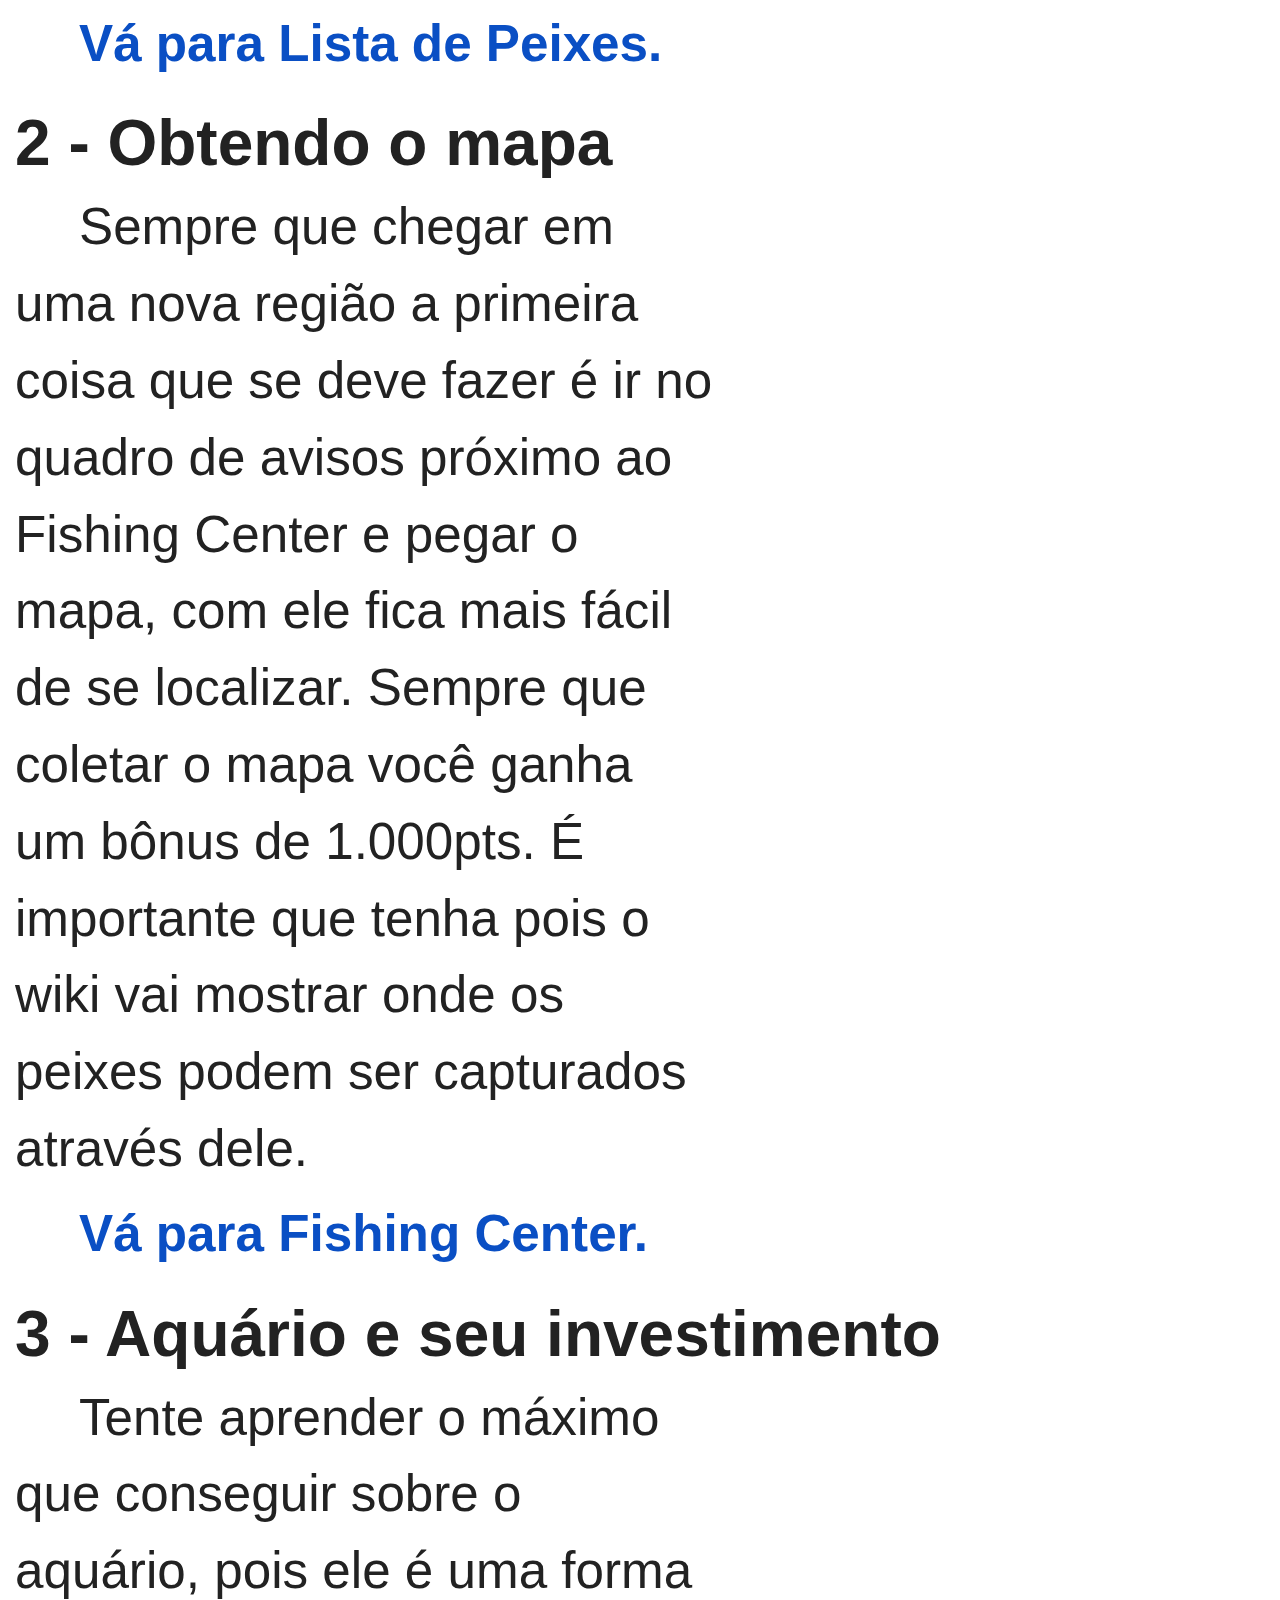
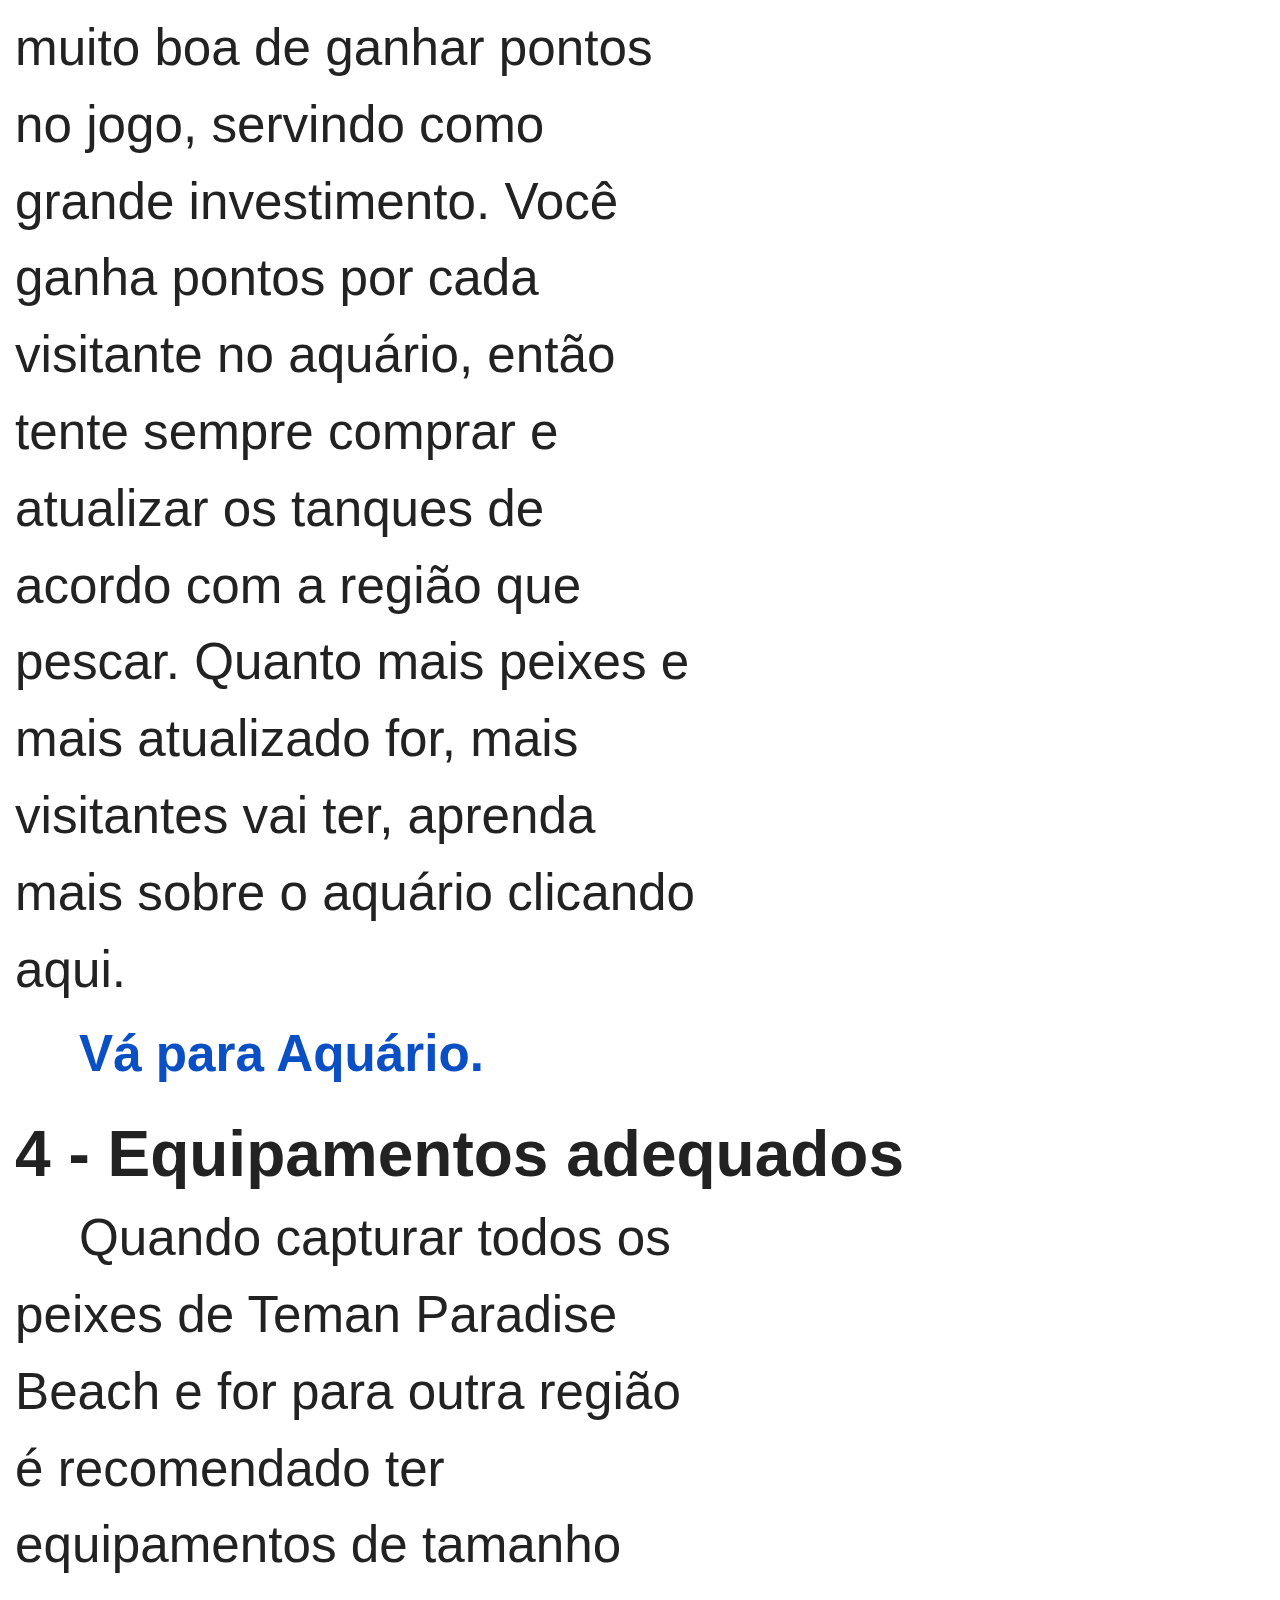
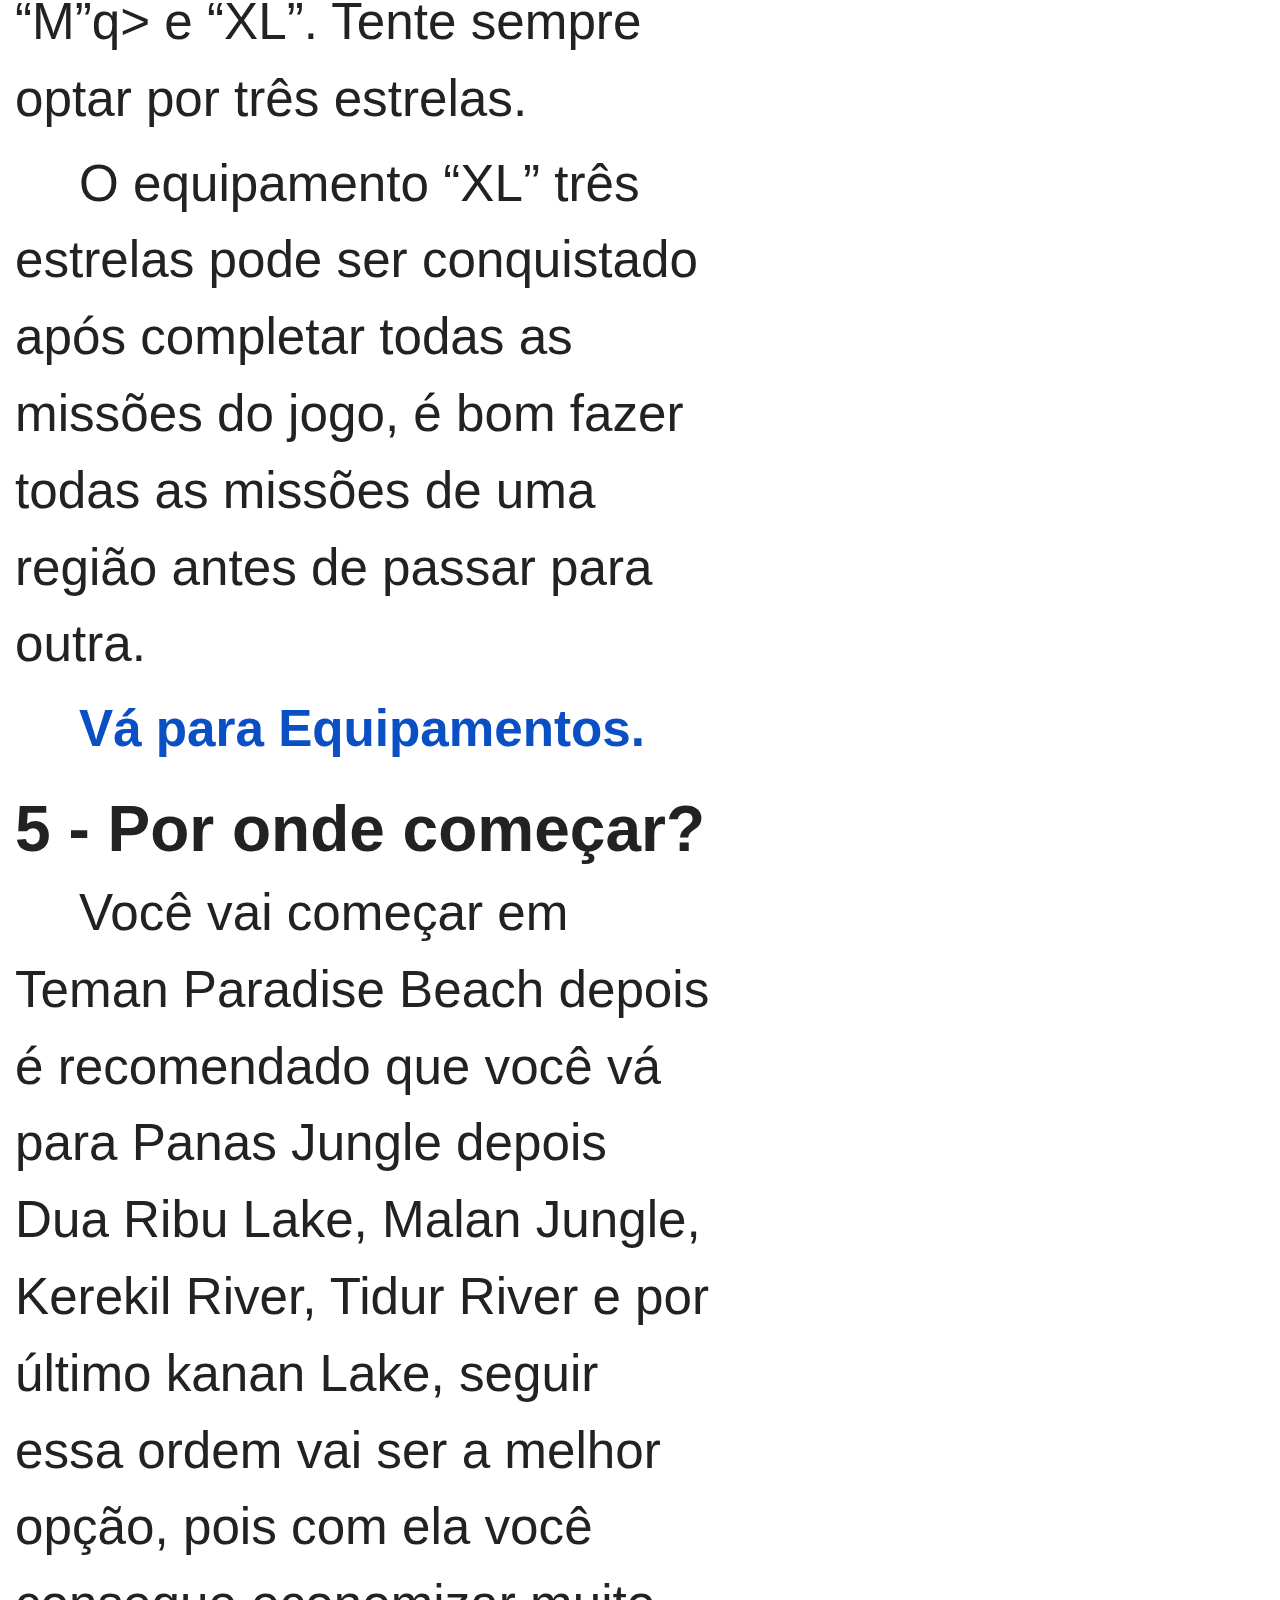
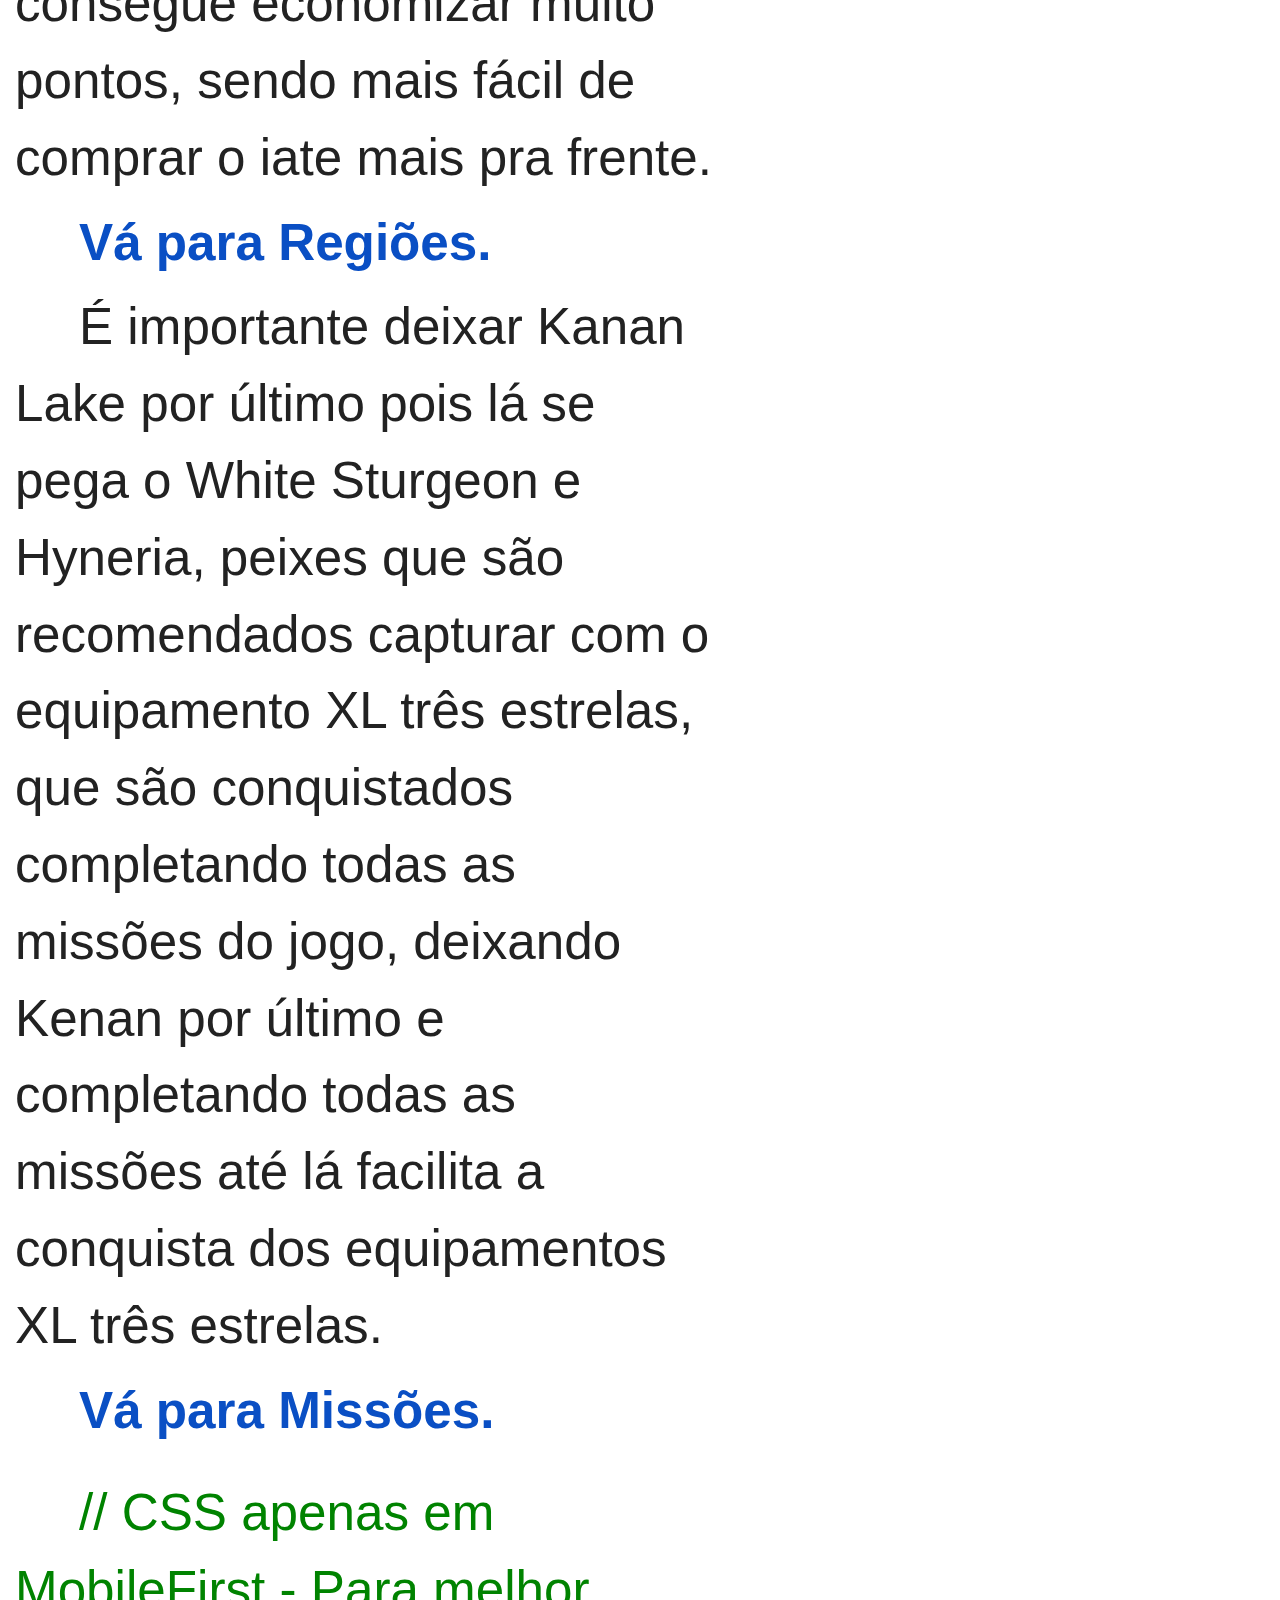
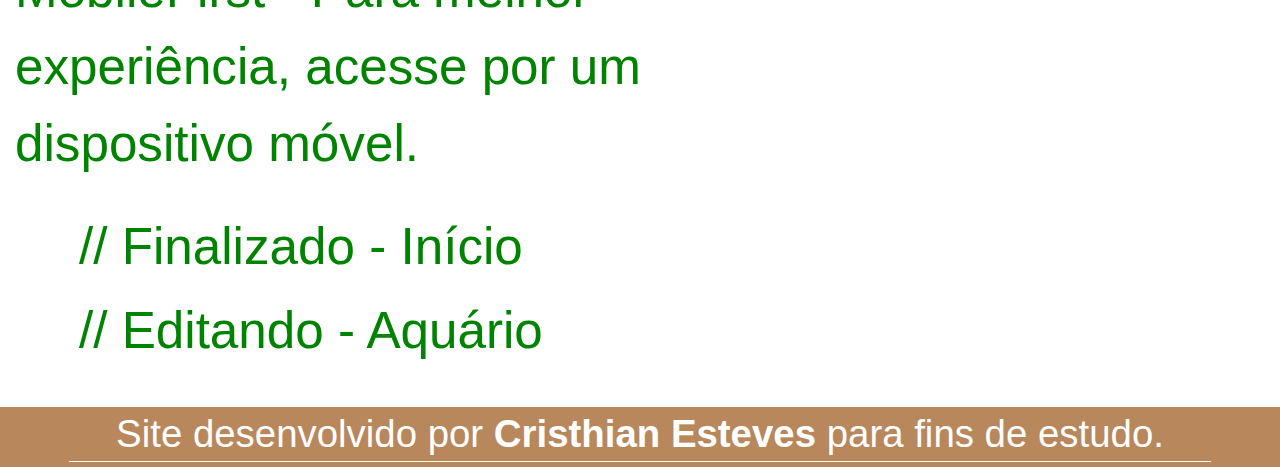
==== commit bc480c18: "Atualizações fishing_resort" ====
--- a/index.html
+++ b/index.html
@@ -42,7 +42,7 @@
         </article>
         
         <article class="conteudo_principal">
-            
+
             <h1>Wiki Fishing Resort</h1>
             
             <p>Iae! tranquilo? Me chamo Cristhian, e estou aqui para fazer um detonado de um jogo incrível que gosto muito chamado Fishing Resort, é um jogo desenvolvido pela Prope exclusivamente para o Nintendo Wii, o jogo é em estilo RPG de mundo semi-aberto. O principal objetivo é completar o livro de peixes. O jogo contém exatamente 216 espécies, sendo 12 que só podem aparecer com senhas. O objetivo deste wiki é ajudar os jogadores a coletar todos, aprender sobre eles, e ter sucesso no objetivo principal, pegar todos os peixes! O jogo contém espécies do mundo todo, e alguns extintos também!</p>
@@ -89,11 +89,22 @@
             <p><a href="#">Vá para Regiões.</a></p>
             <p>É importante deixar Kanan Lake por último pois lá se pega o White Sturgeon e Hyneria, peixes que são recomendados capturar com o equipamento XL três estrelas, que são conquistados completando todas as missões do jogo, deixando Kenan por último e completando todas as missões até lá facilita a conquista dos equipamentos XL três estrelas.</p>
             <p><a href="#">Vá para Missões.</a></p>
-        
+
+            <div class="coments">
+                <br>
+                <p>// CSS apenas em MobileFirst - Para melhor experiência, acesse por um dispositivo móvel.</p>
+                <br>
+                <p>// Finalizado - Início</p>
+                <p>// Editando - Aquário</p>
+                <br>
+            </div>
         </article>
     </main>
     <footer>
-        <p>Site desenvolvido por <a href="https://github.com/Cristhianstevs" target="_blank">Cristhian Esteves</a> para fins de estudo.</p>
+        <div class="rodape">
+            <p>Site desenvolvido por <a href="https://github.com/Cristhianstevs" target="_blank">Cristhian Esteves</a> para fins de estudo.</p>
+        </div>
+        <div class="divisoria"></div>
     </footer>
 
     <script>
--- a/css/style.css
+++ b/css/style.css
@@ -34,6 +34,9 @@
 
 /* Header */
 
+header {
+
+}
 header .navbar {
     background-color: #fff;
     display: block;
@@ -60,10 +63,11 @@
     position: absolute;
     right: 0;
     top: 100%;
+    width: 95.7vw;
 }
 header .navbar ul {
     background-color: #fff;
-    text-align: center;
+    text-align: left;
     width: 100vw;
     padding-bottom: 20px;
     column-count: 2;
@@ -103,7 +107,7 @@
 
 main .imgprincipal {
     /* Garoto segurando o peixe */
-    width: 100vw;
+    width: 100%;
     background-image: url(../img/fr_background04.jpg);
     background-size: cover;
     background-position: center top;
@@ -173,6 +177,10 @@
     padding: 0 15px 15px 15px;
     text-shadow: 1.5px 1.5px 3px #00000050;
 }
+main .coments {
+    color: rgb(0, 131, 0);
+    font-weight: 400;
+}
 
 
 
@@ -181,17 +189,22 @@
 footer {
     background-color: var(--color08);
 }
-footer p {
+footer .rodape {
+    padding: 5px;
+}
+footer .rodape p {
     color: var(--colorWhite);
-    padding: 10px 10px 2px 10px;
-    font-size: 10px;
+    font-size: 3vw;
     text-align: center;
-}
-footer a {
+    margin: 0 5vw;
+    padding-bottom: 5px;
+    border-bottom: 1px solid var(--colorWhite);
+}
+footer .rodape a {
     text-decoration: none;
     font-weight: 700;
     color: var(--colorWhite);
 }
-footer a:hover {
+footer .rodape a:hover {
     text-decoration: underline;
 }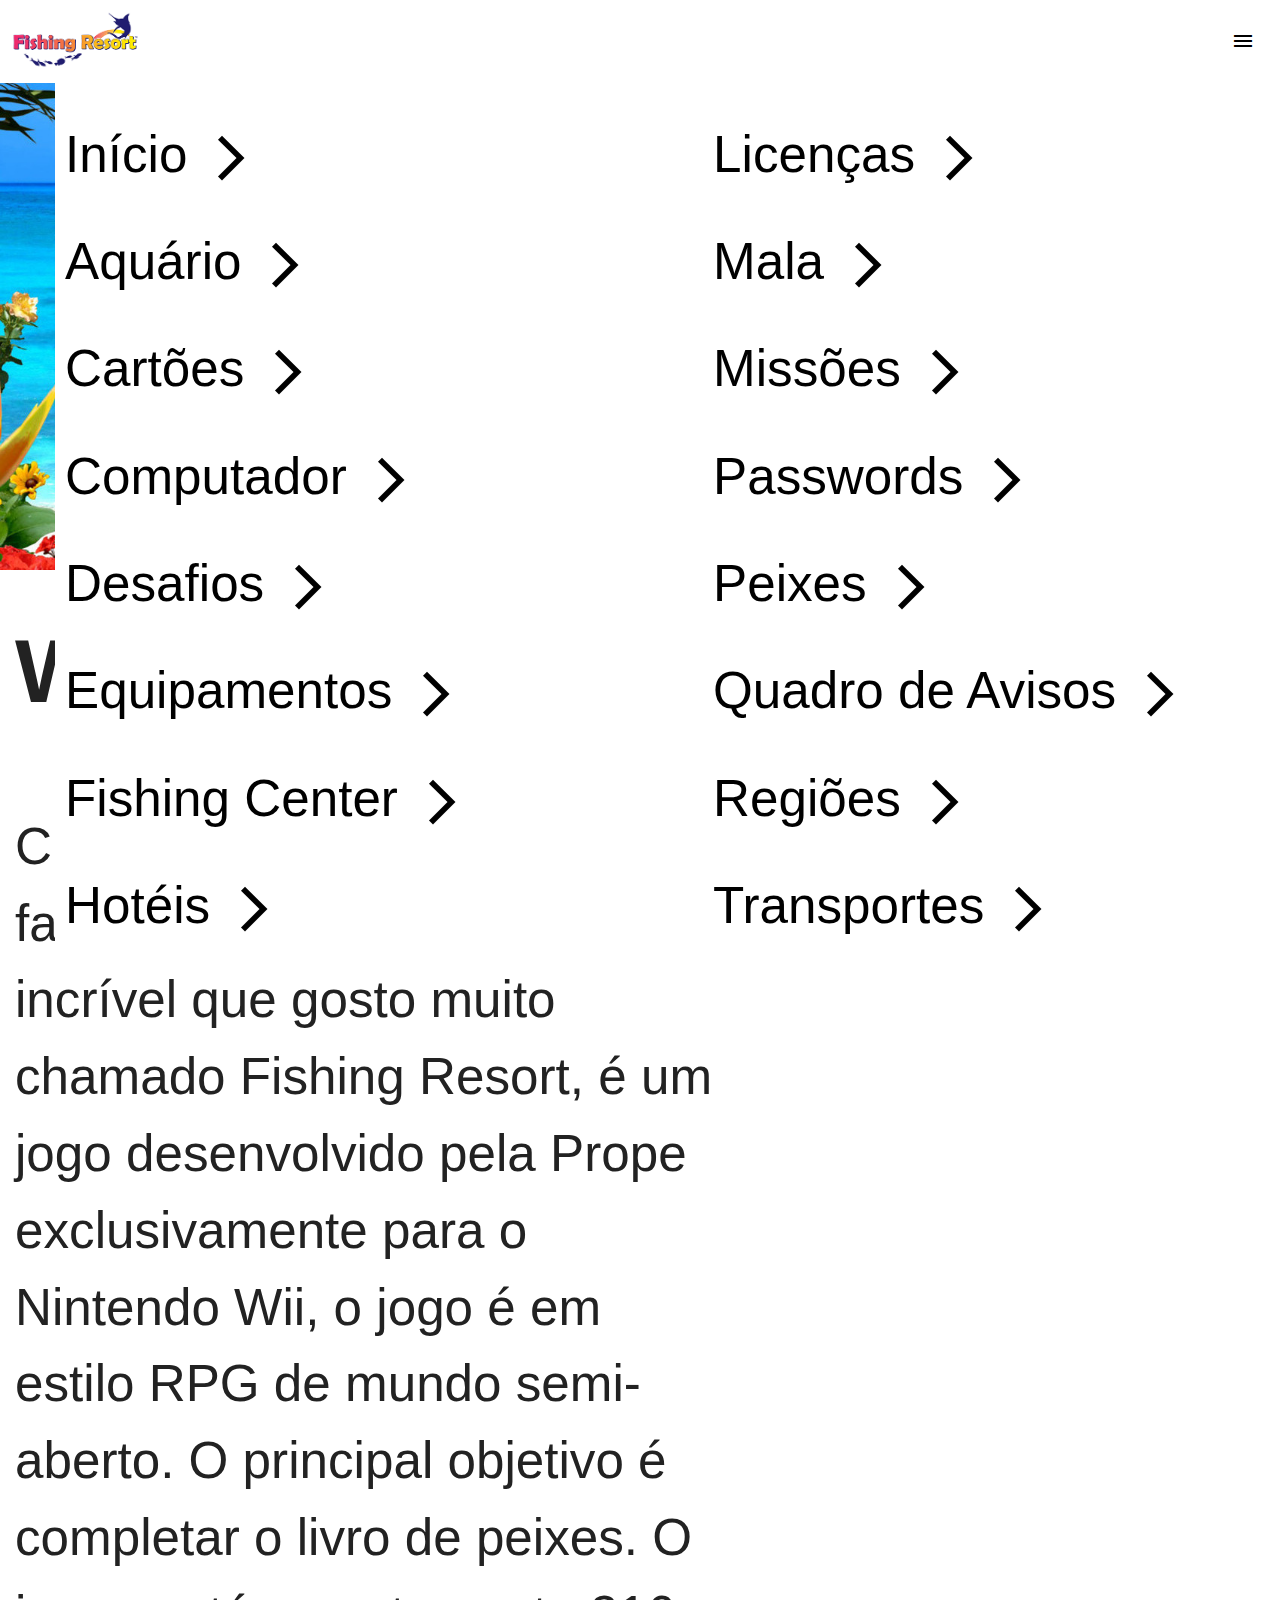
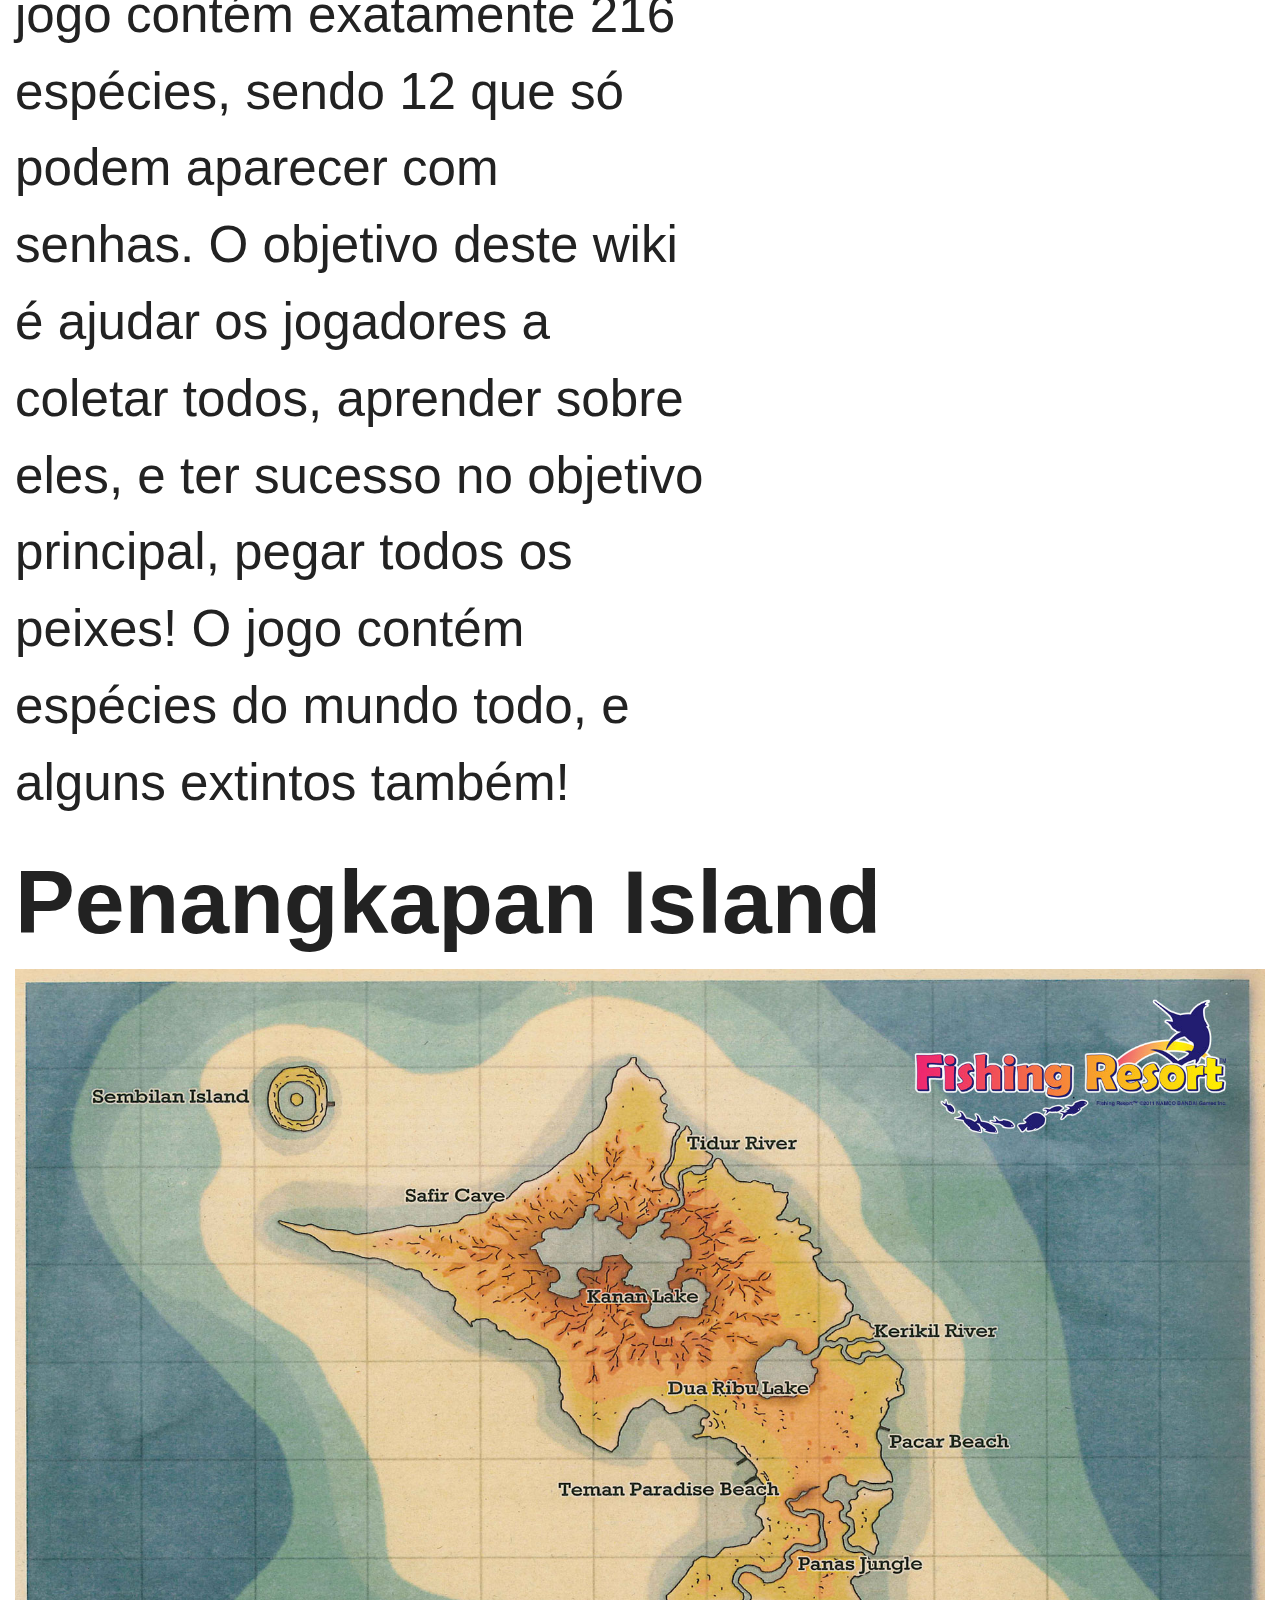
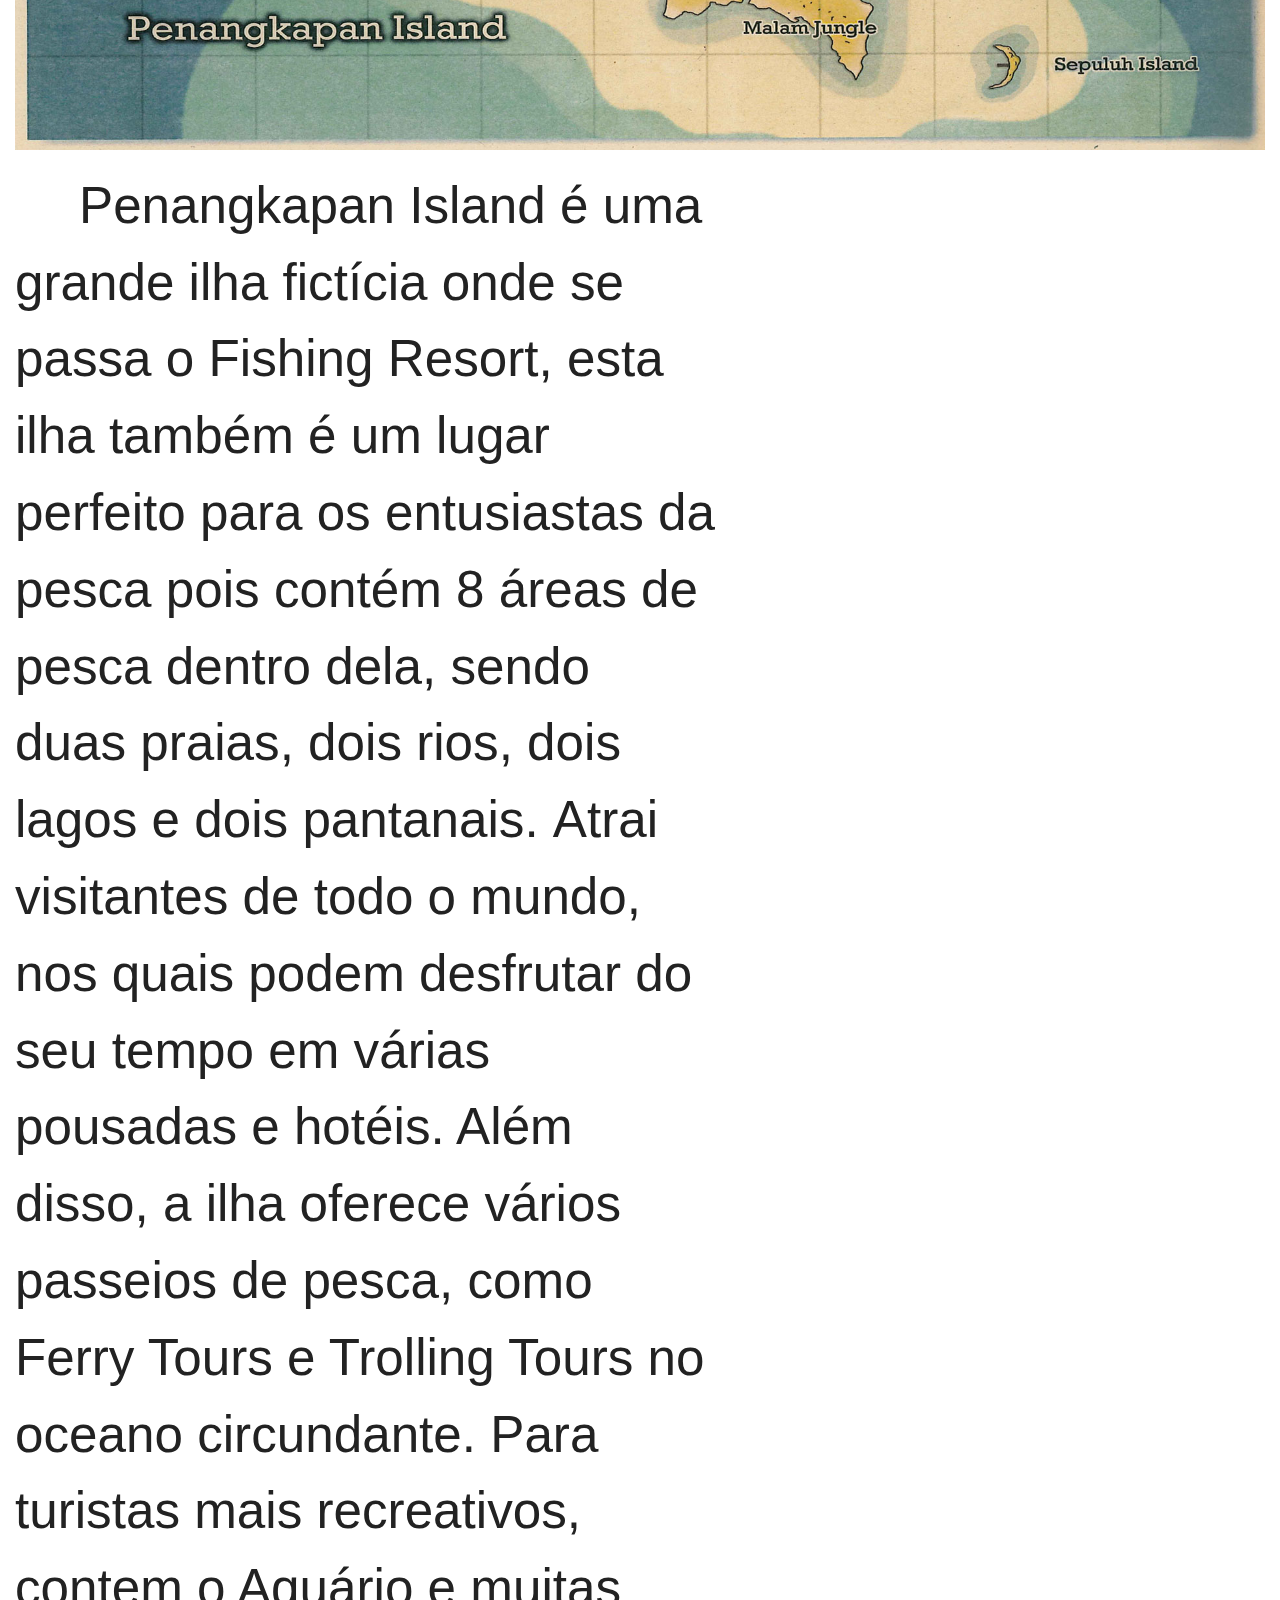
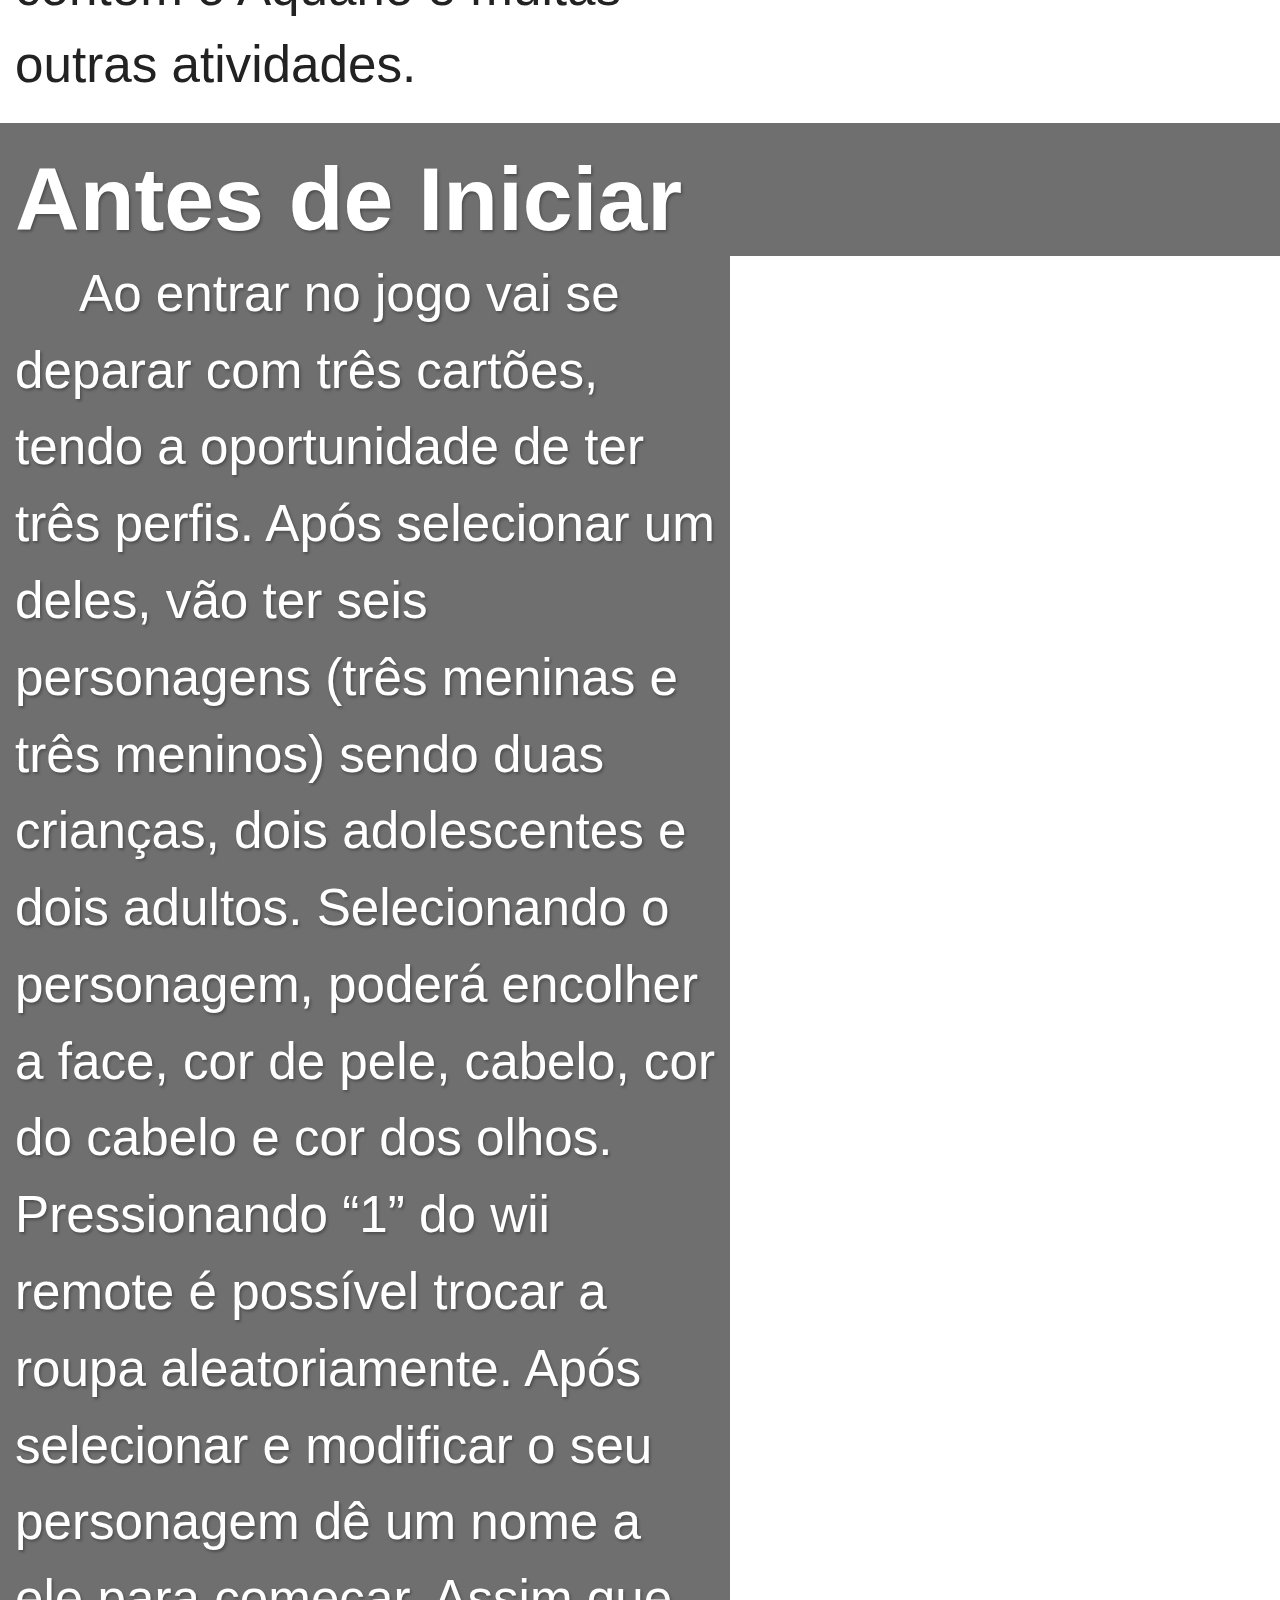
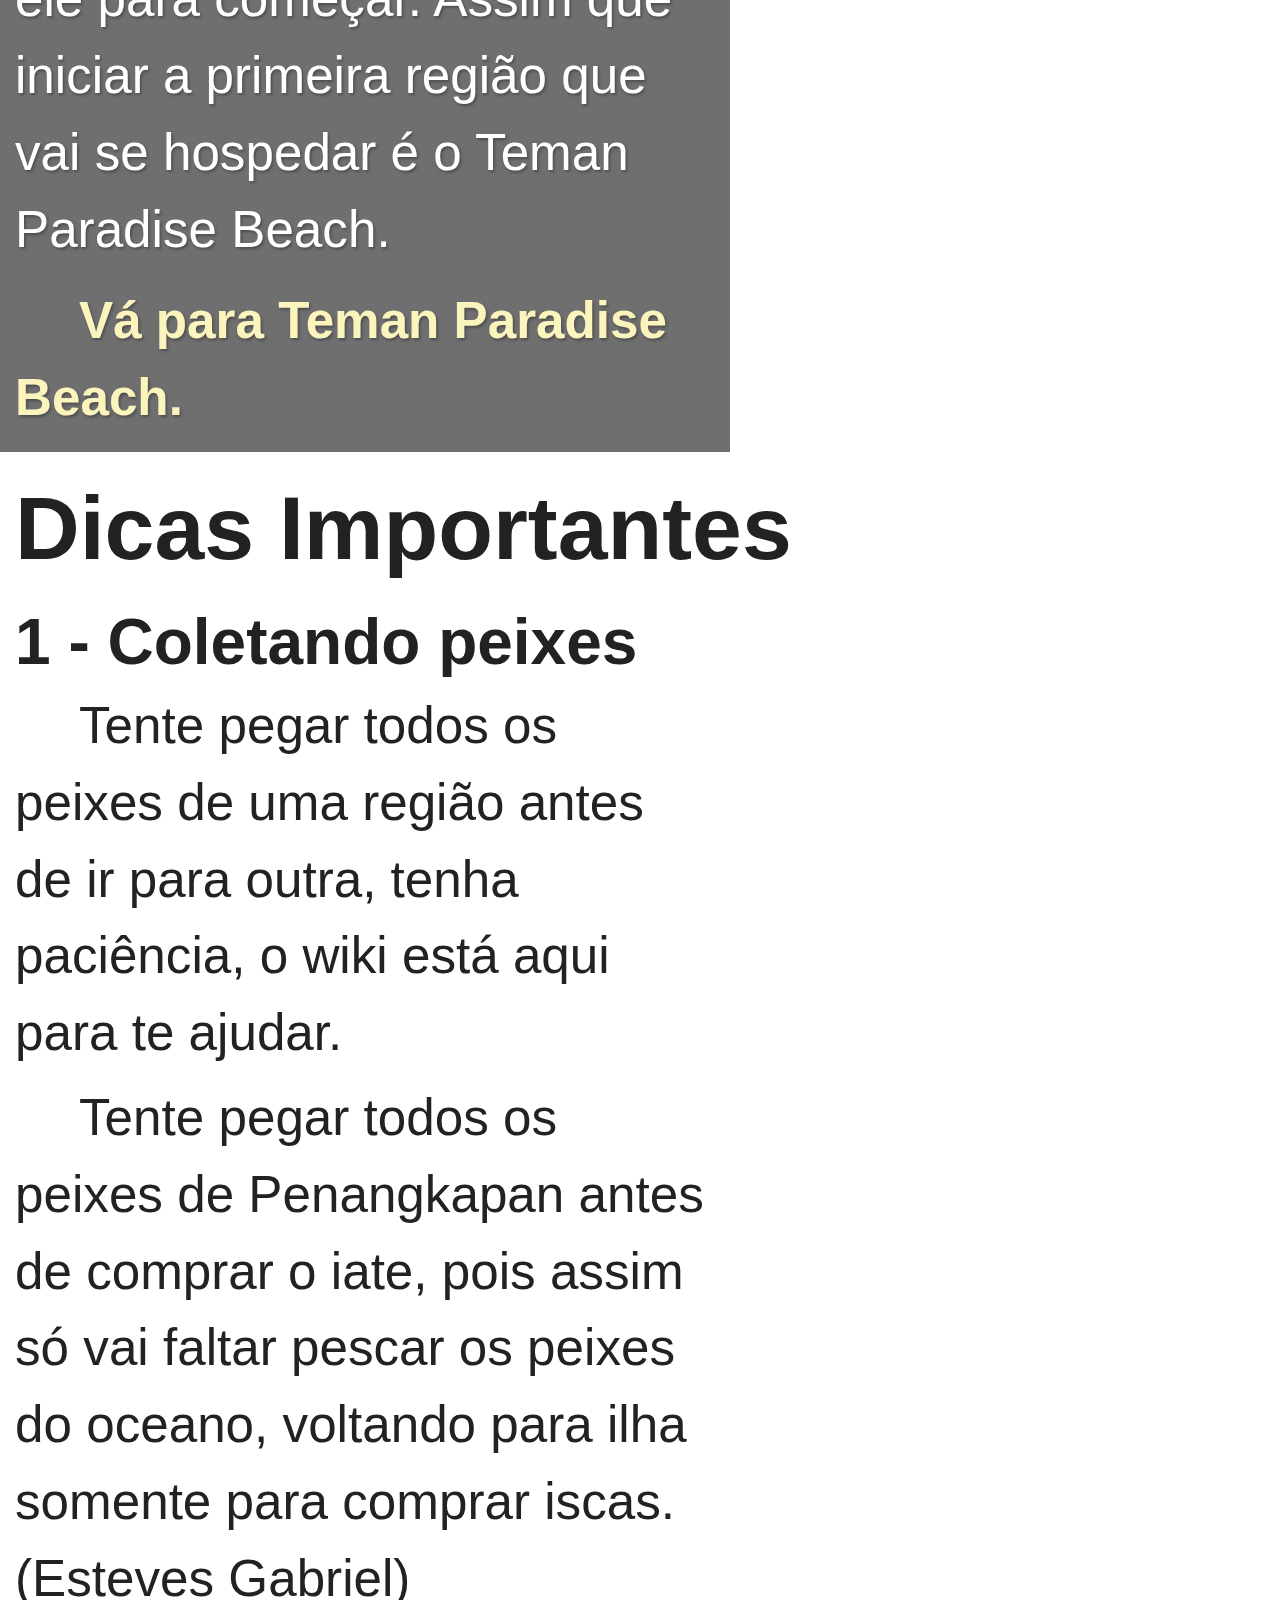
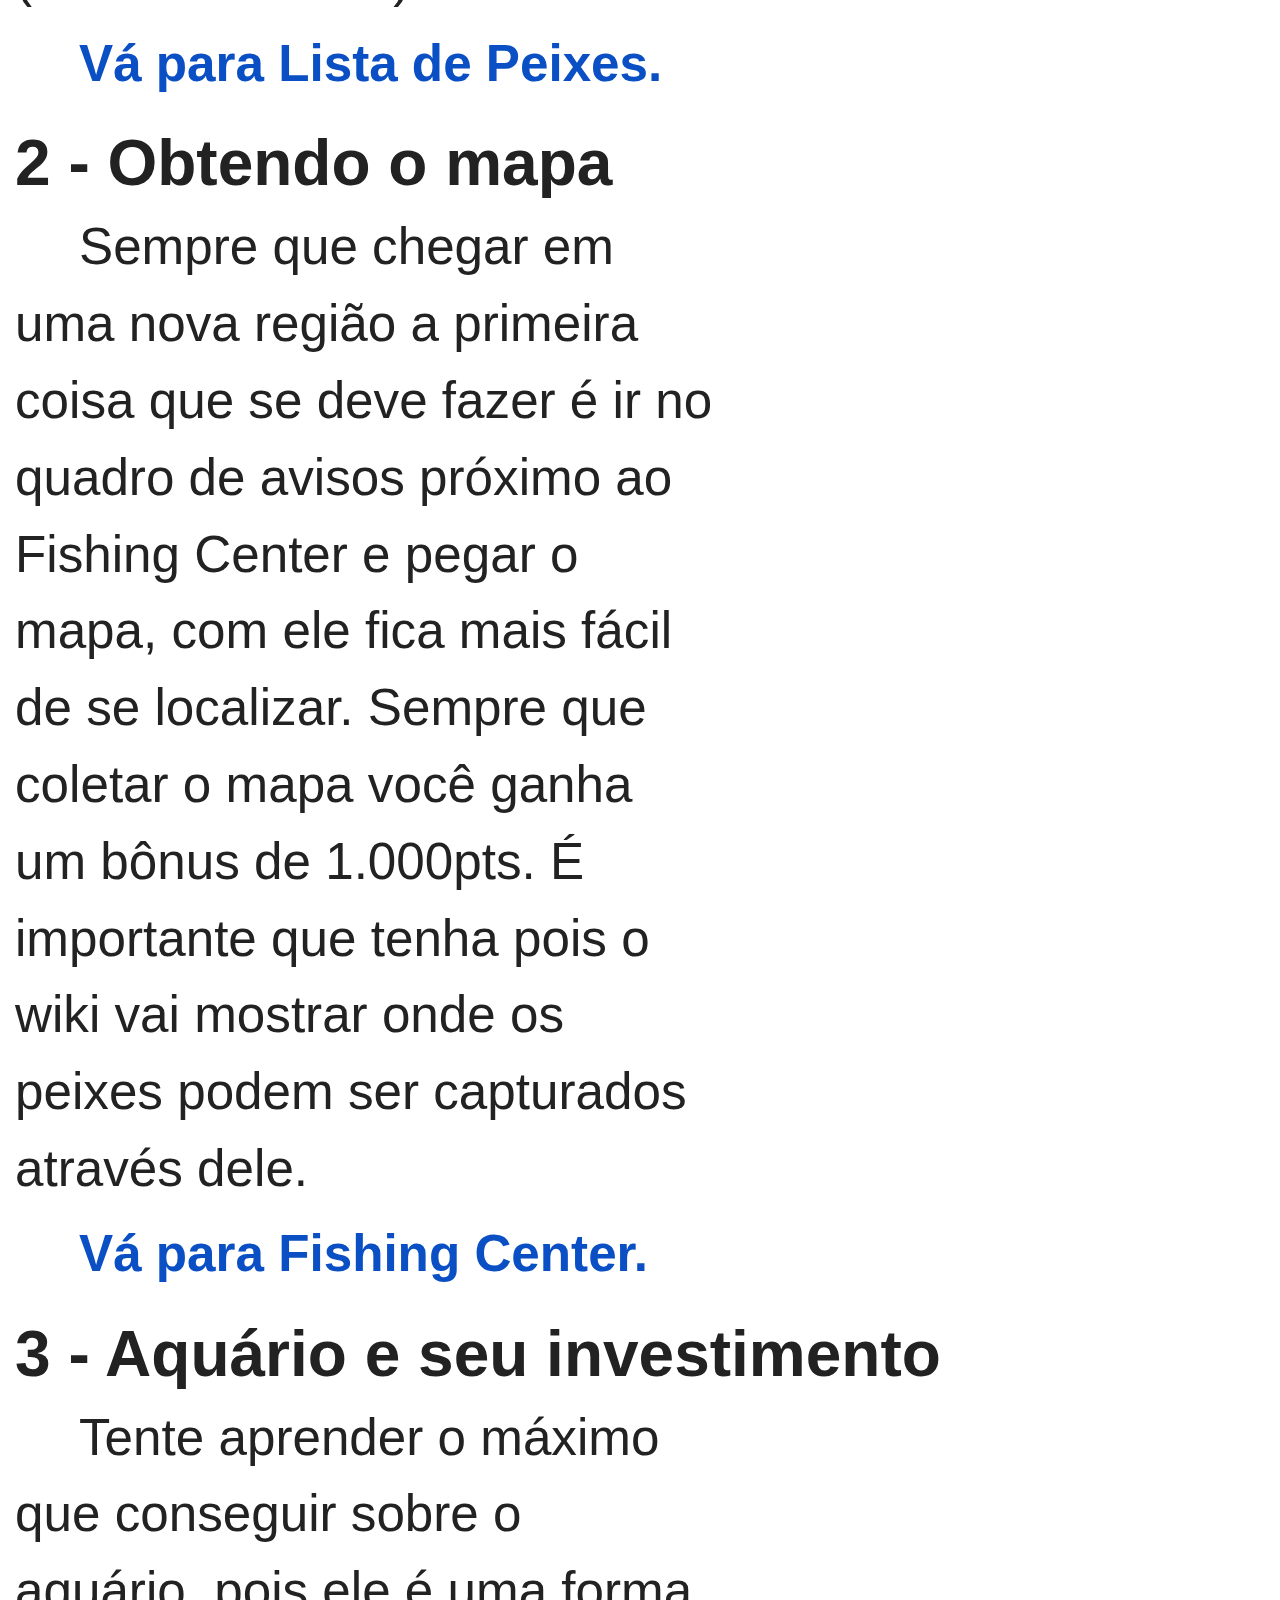
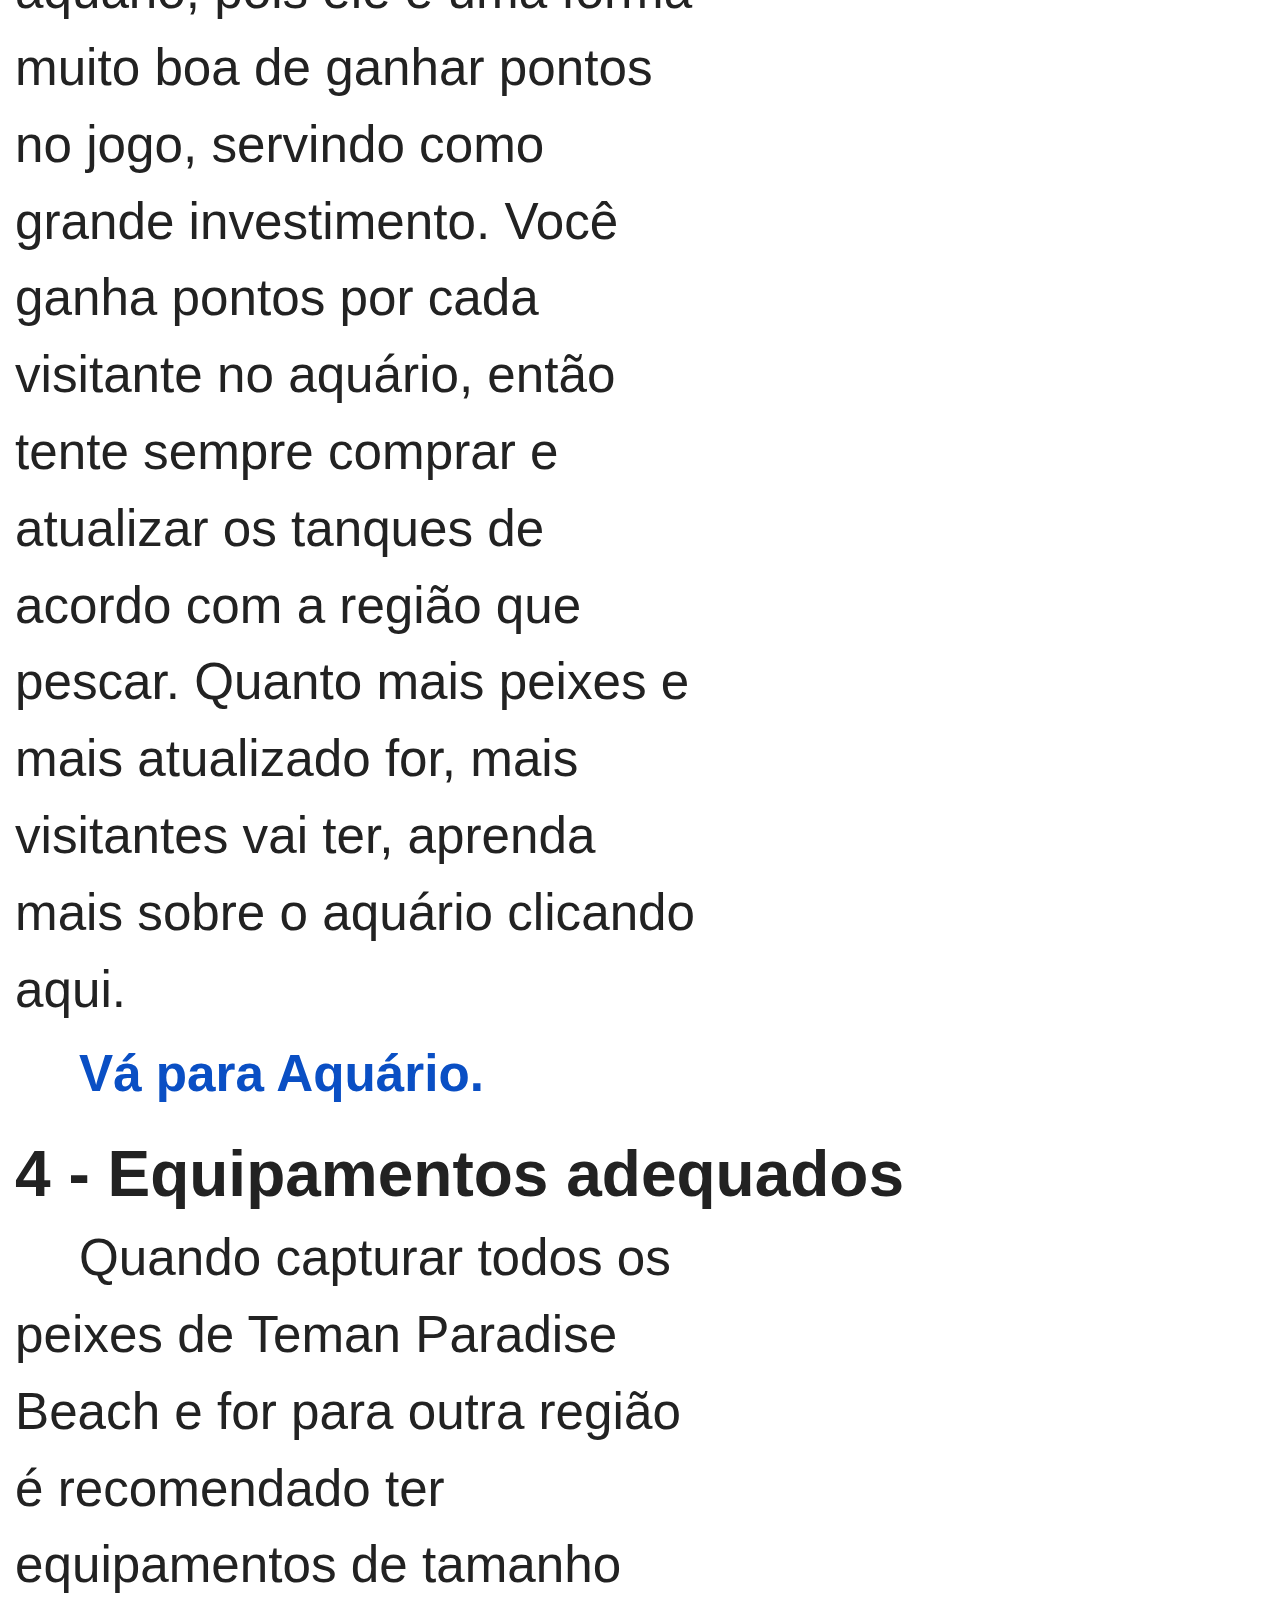
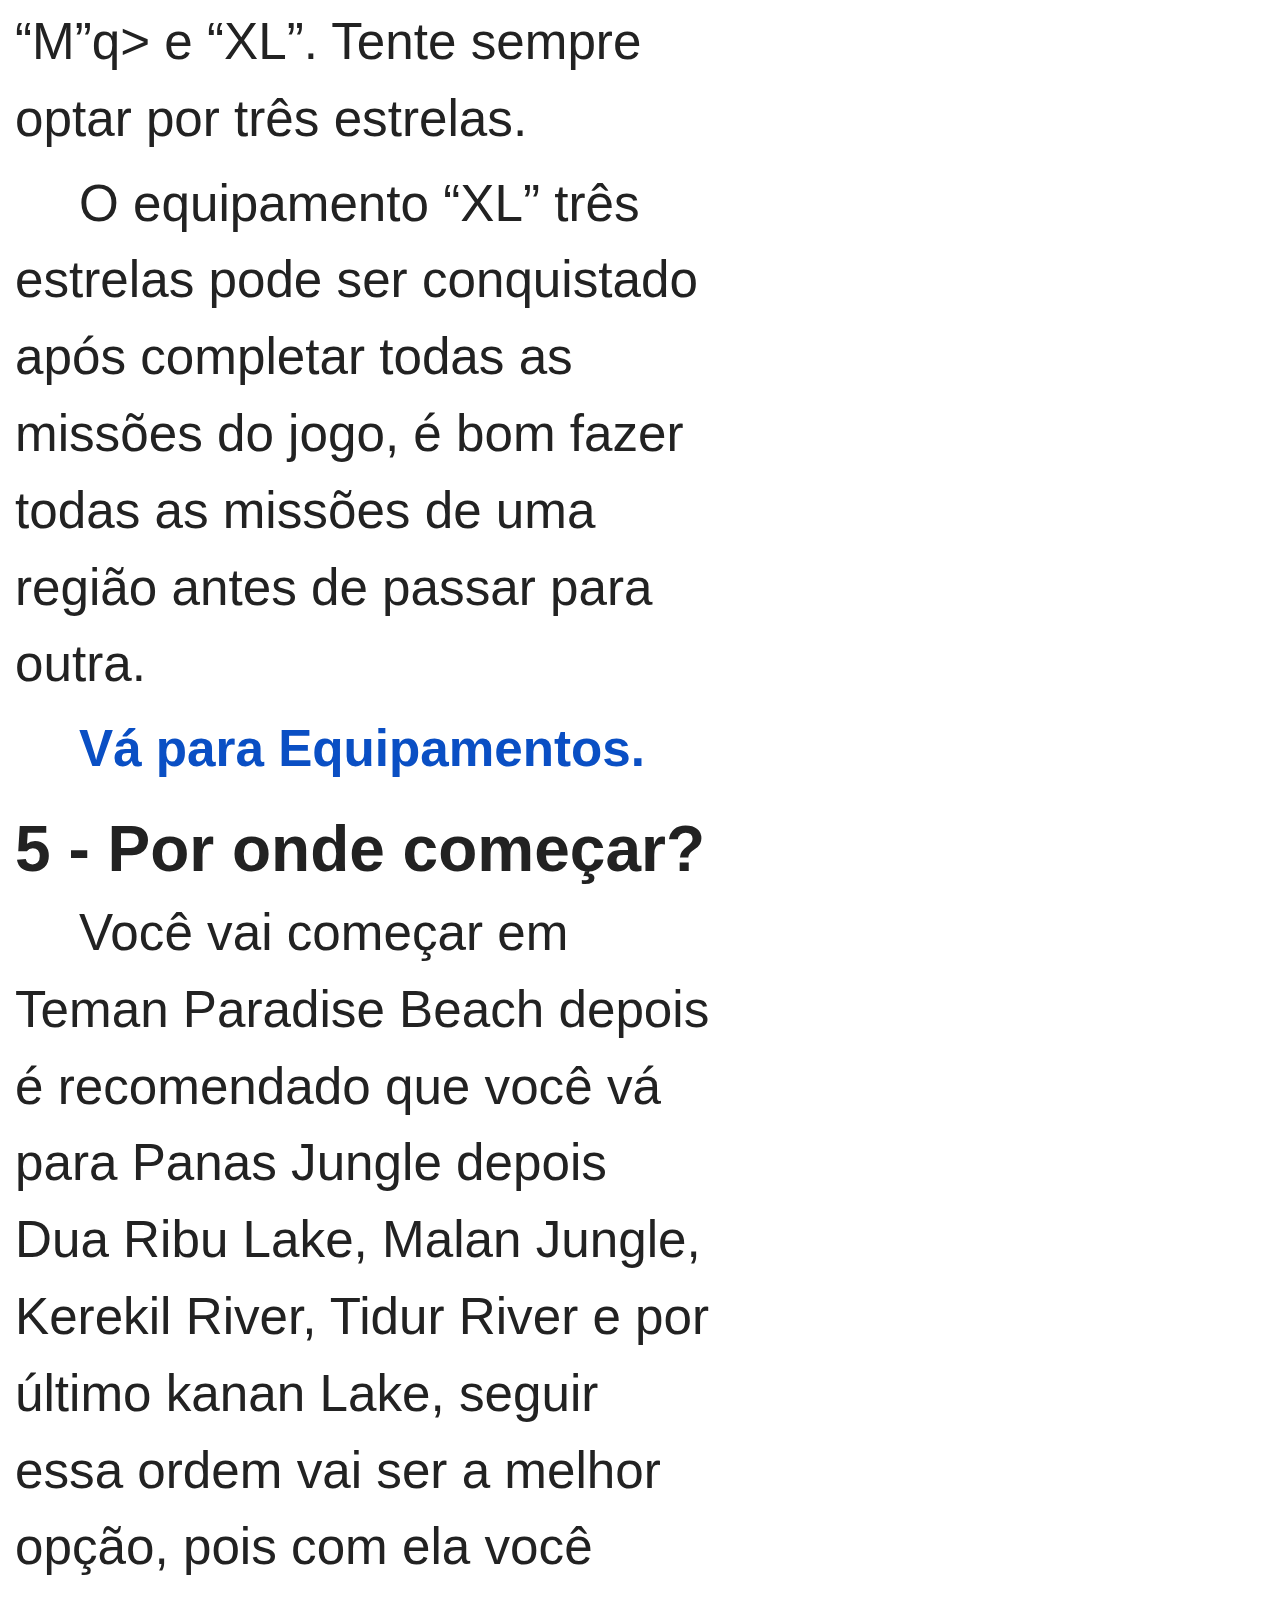
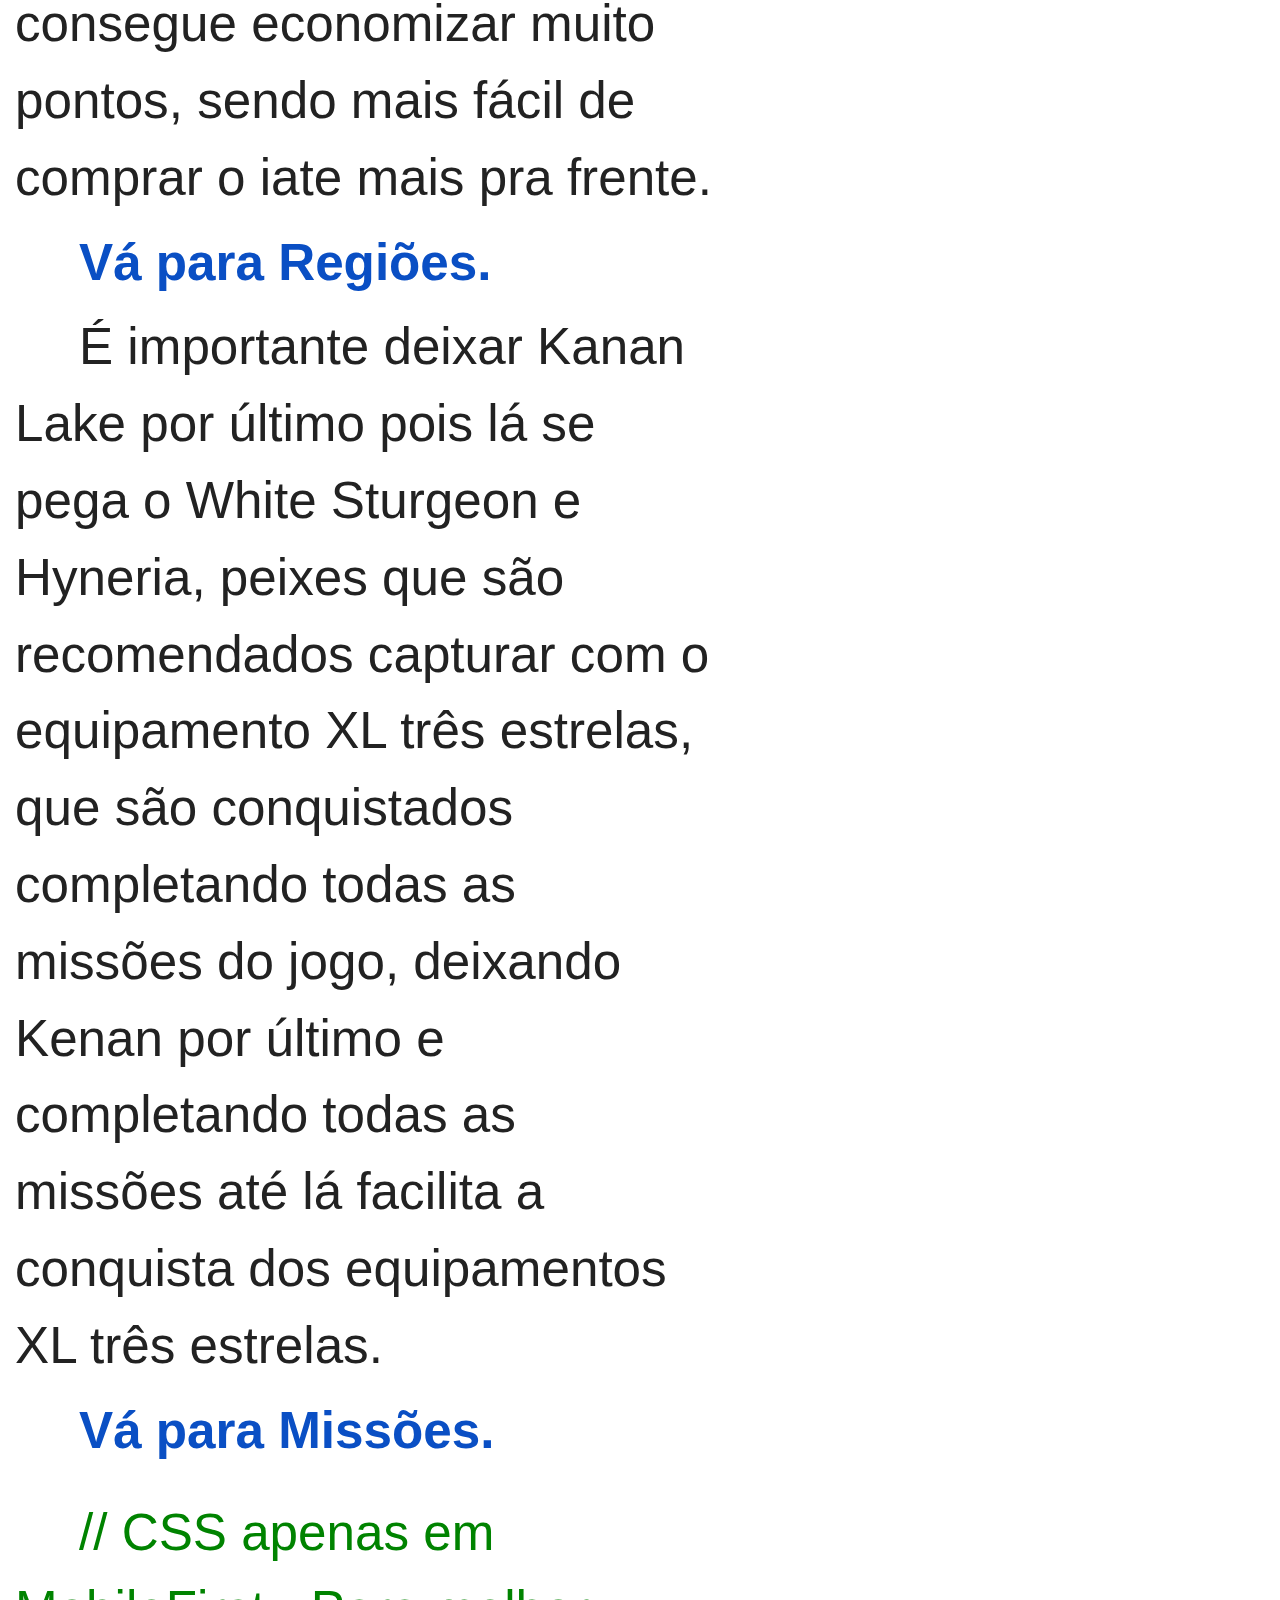
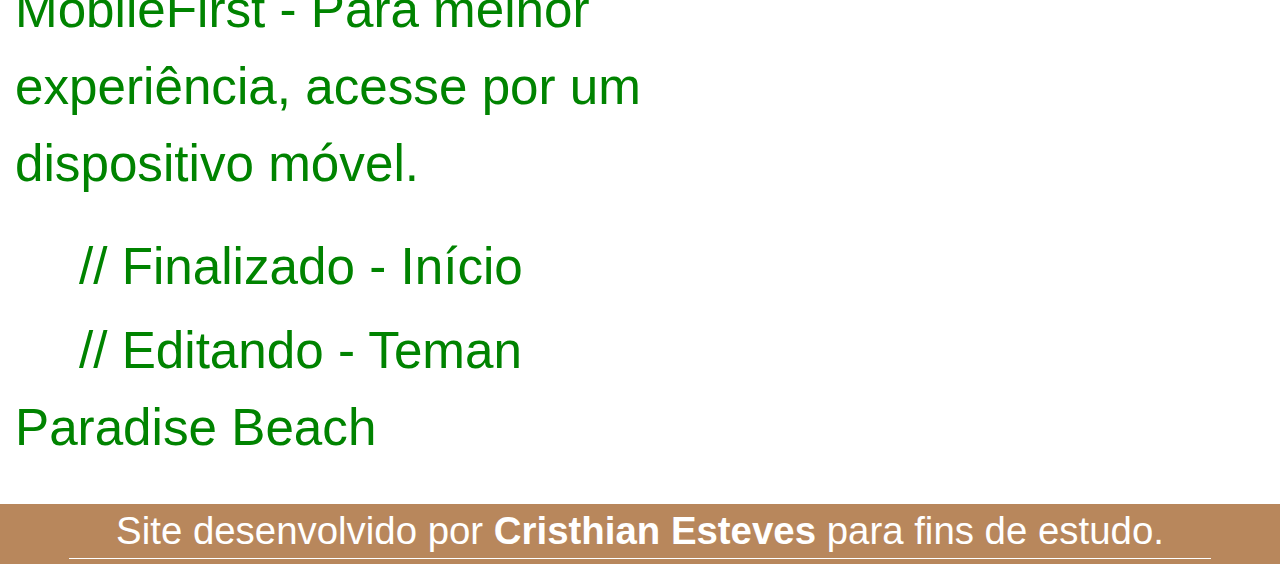
==== commit 539be327: "Atualizações fishing_resort" ====
--- a/index.html
+++ b/index.html
@@ -56,7 +56,7 @@
             <div class="img_teman">
                 <h1>Antes de Iniciar</h1>
                 <p>Ao entrar no jogo vai se deparar com três cartões, tendo a oportunidade de ter três perfis. Após selecionar um deles, vão ter seis personagens (três meninas e três meninos) sendo duas crianças, dois adolescentes e dois adultos. Selecionando o personagem, poderá encolher a face, cor de pele, cabelo, cor do cabelo e cor dos olhos. Pressionando <q>1</q> do wii remote é possível trocar a roupa aleatoriamente. Após selecionar e modificar o seu personagem dê um nome a ele para começar. Assim que iniciar a primeira região que vai se hospedar é o Teman Paradise Beach.</p>
-                <p><a href="#">Vá para Teman Paradise Beach.</a></p>
+                <p><a href="teman.html">Vá para Teman Paradise Beach.</a></p>
             </div>
 
             <h1>Dicas Importantes</h1>
@@ -95,7 +95,7 @@
                 <p>// CSS apenas em MobileFirst - Para melhor experiência, acesse por um dispositivo móvel.</p>
                 <br>
                 <p>// Finalizado - Início</p>
-                <p>// Editando - Aquário</p>
+                <p>// Editando - Teman Paradise Beach</p>
                 <br>
             </div>
         </article>
--- a/css/style.css
+++ b/css/style.css
@@ -6,6 +6,7 @@
 :root {
     --colorBlack: #000;
     --colorWhite: #fff;
+    --colorBorda: #A79265;
     --color01: #0A4FC4;
     --color02: #30A8F2;
     --color03: #07C7F2;
@@ -34,9 +35,6 @@
 
 /* Header */
 
-header {
-
-}
 header .navbar {
     background-color: #fff;
     display: block;
@@ -121,7 +119,7 @@
     padding: 15px;
 }
 main .conteudo_principal h1 {
-    padding: 20px 0 5px 0;
+    padding: 25px 0 5px 0;
     font-size: 7vw;
     font-weight: 900;
 }
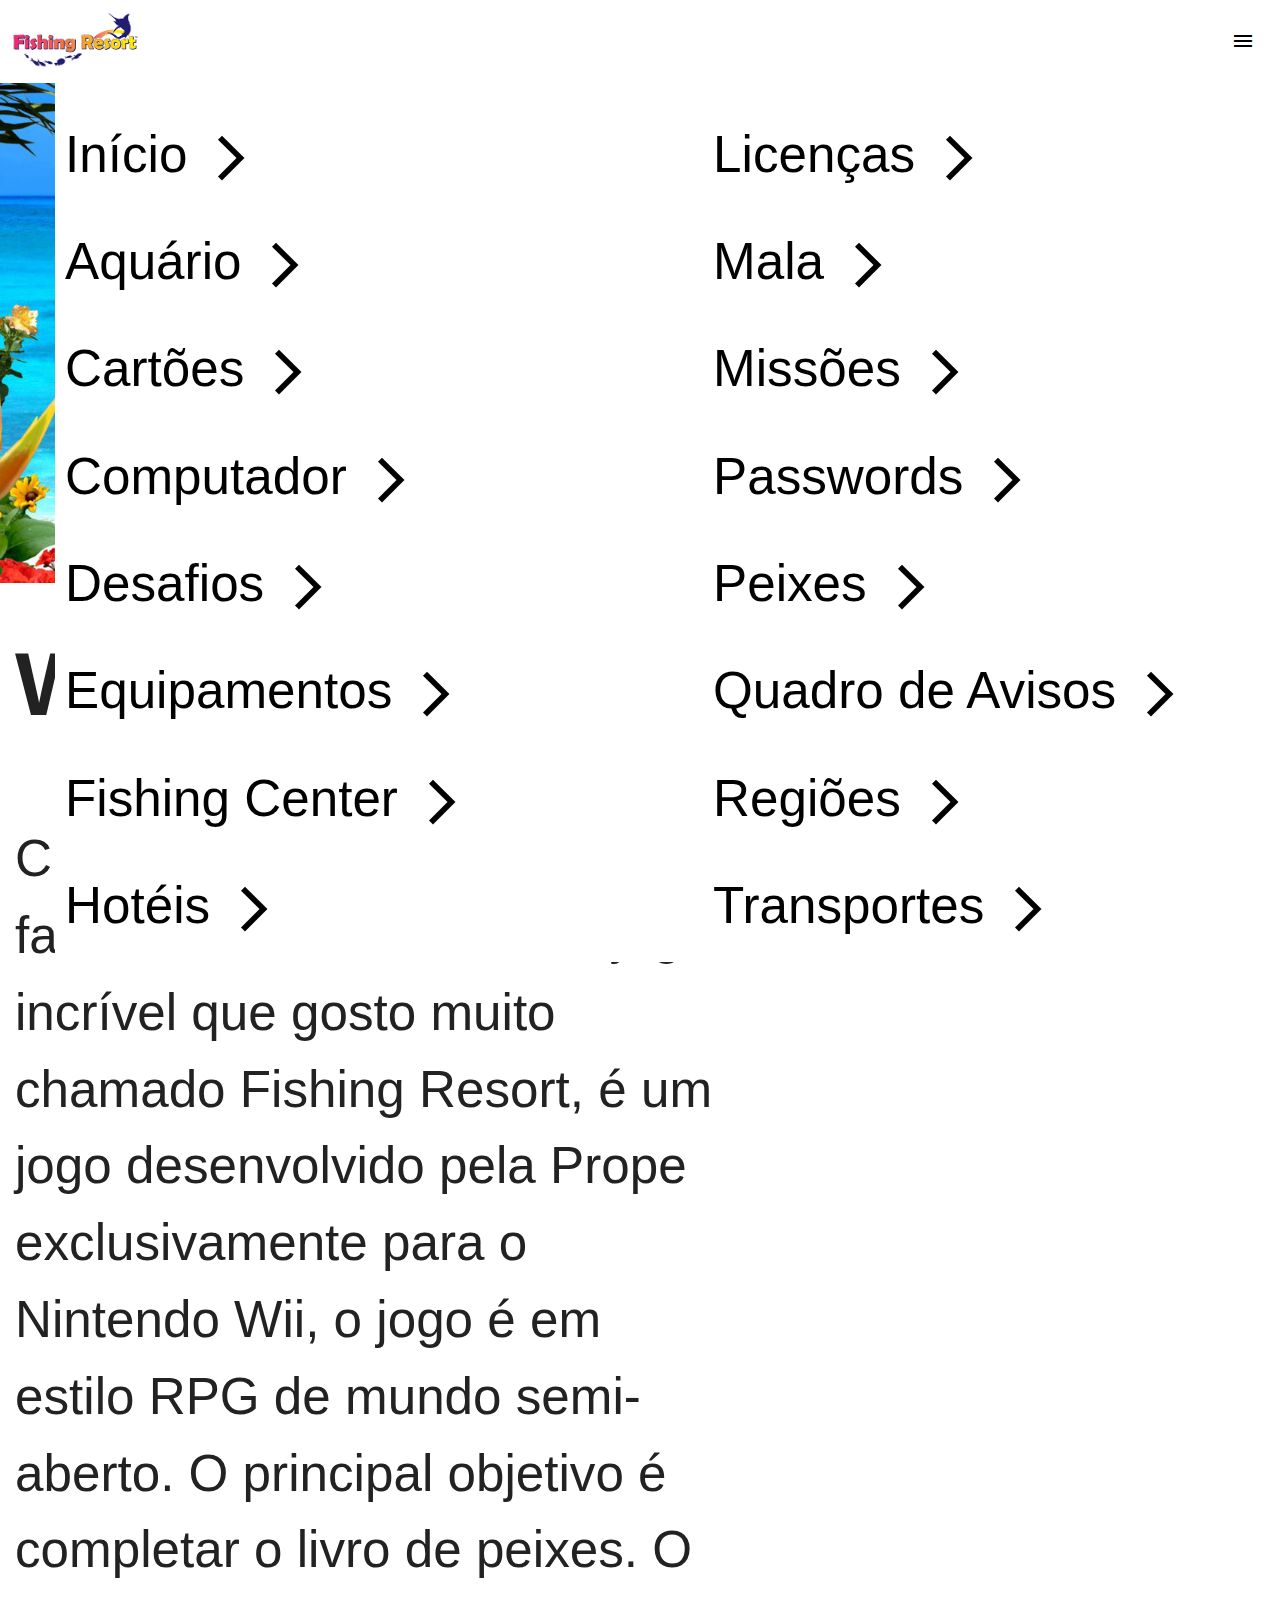
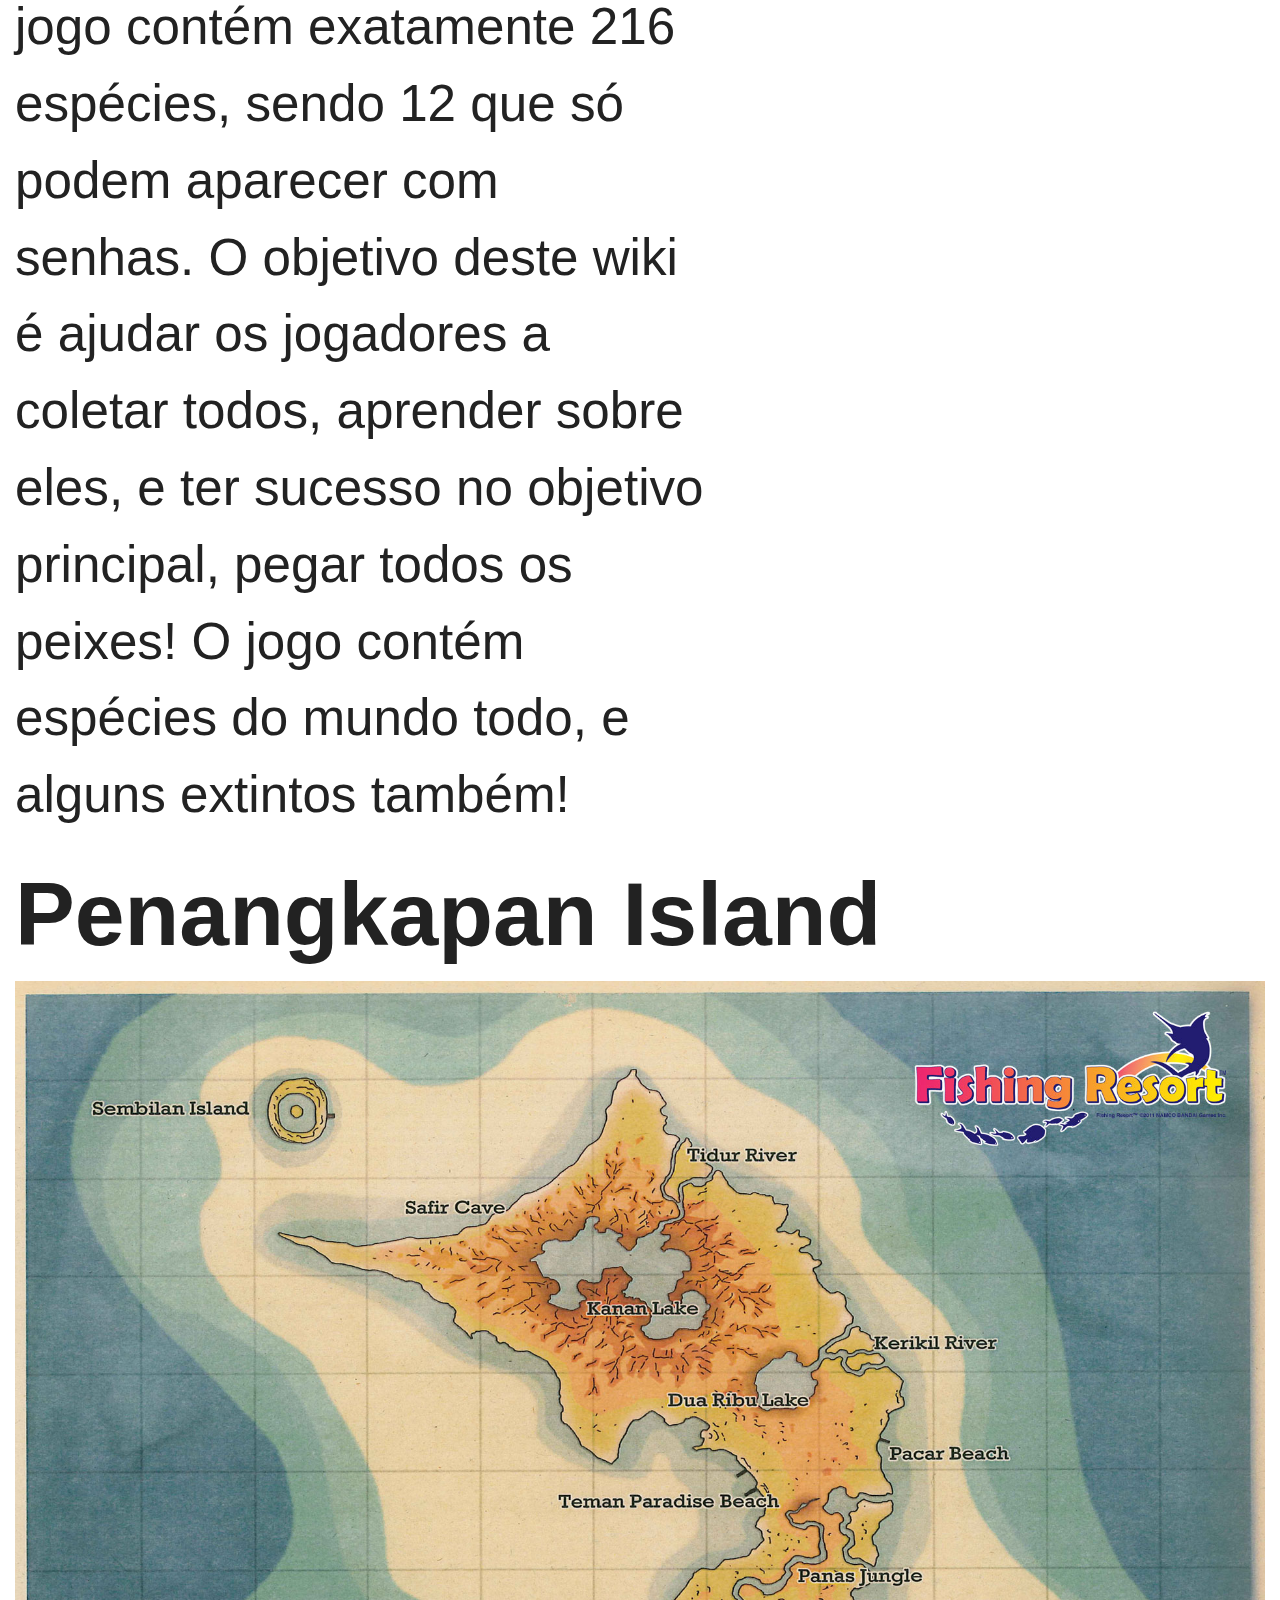
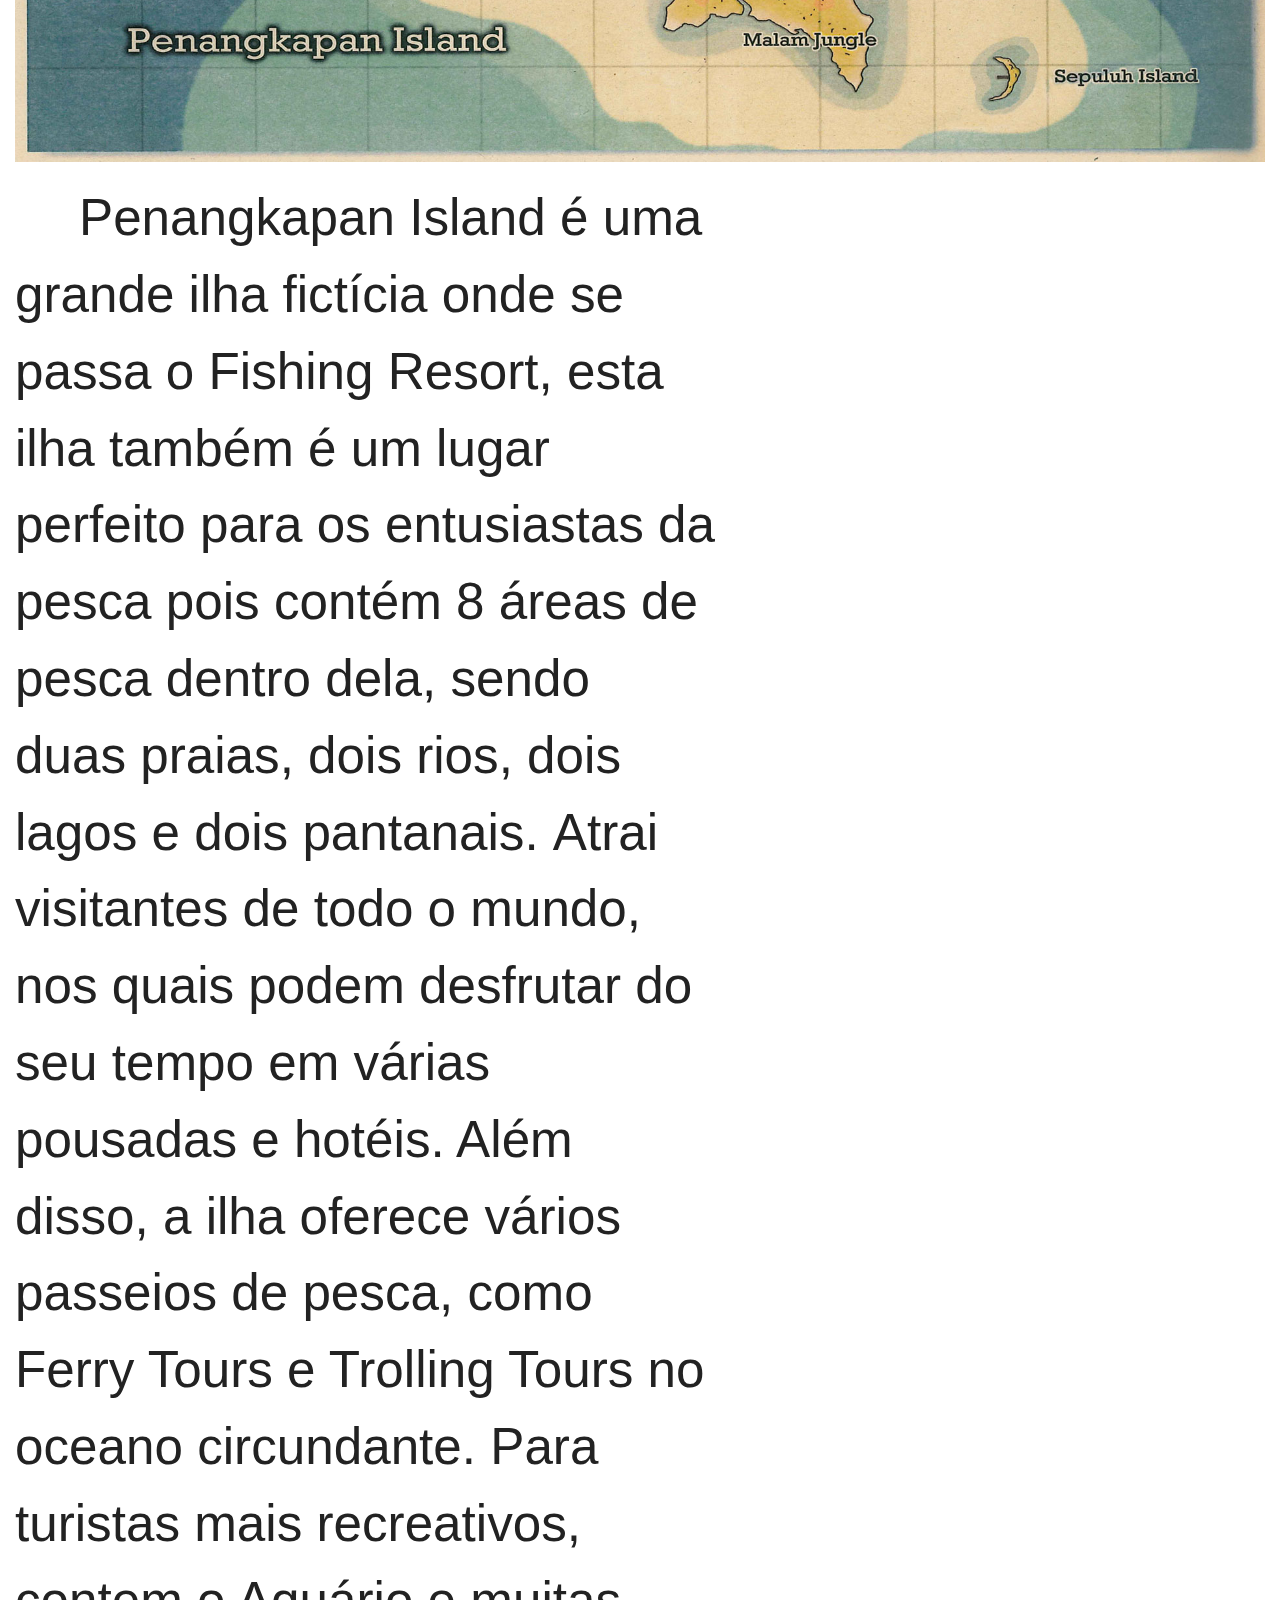
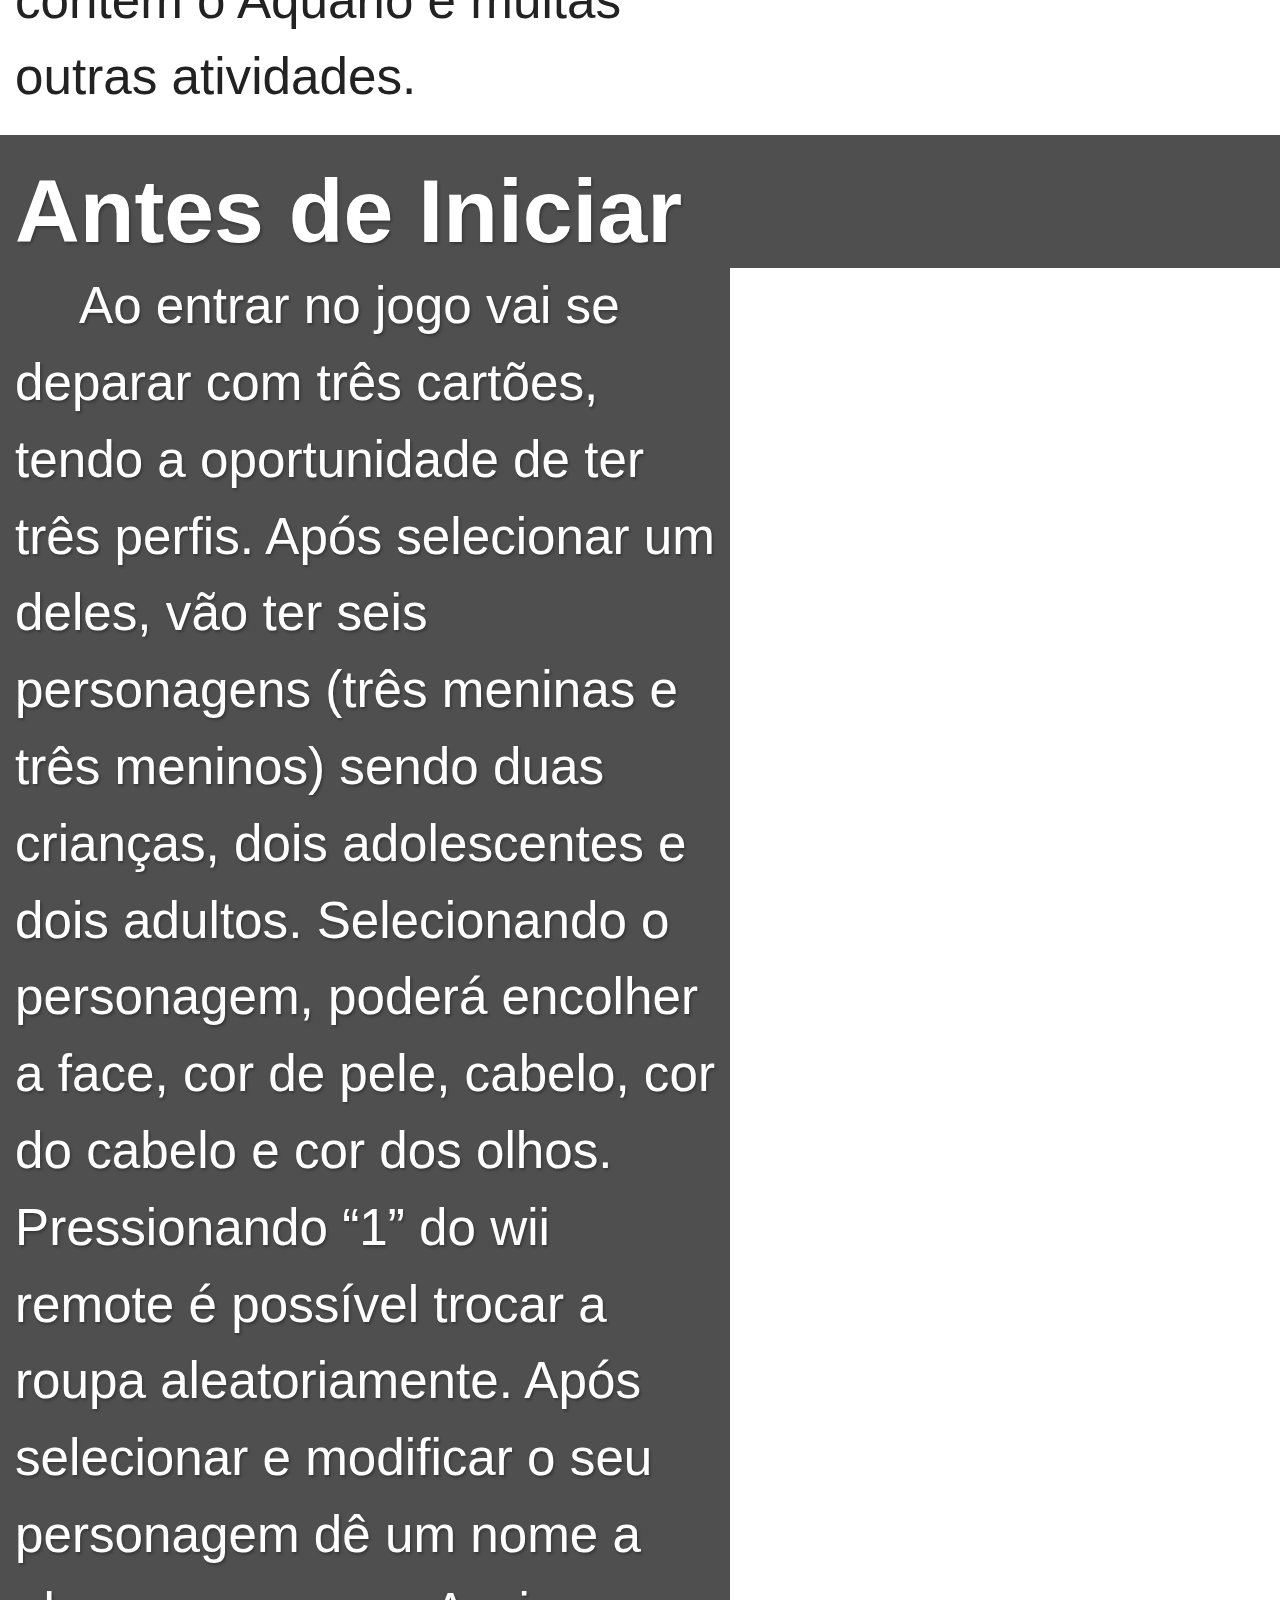
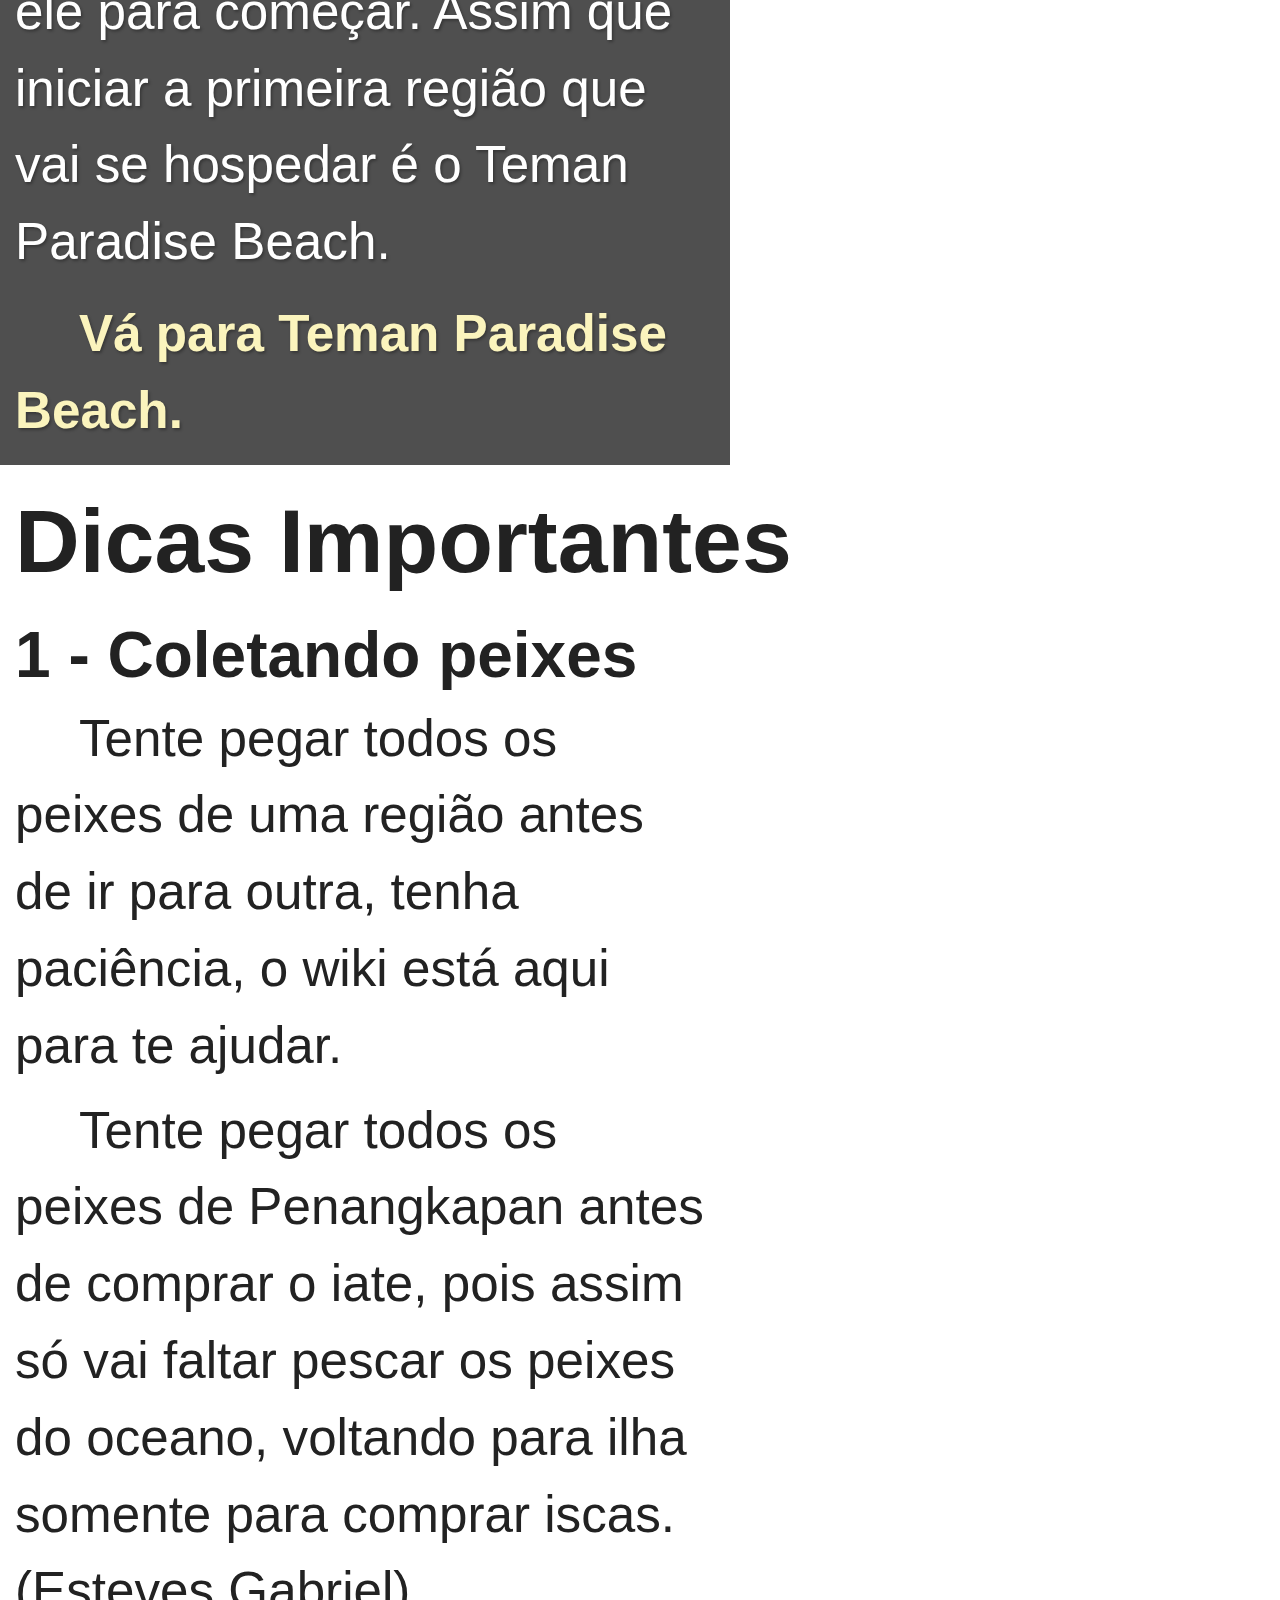
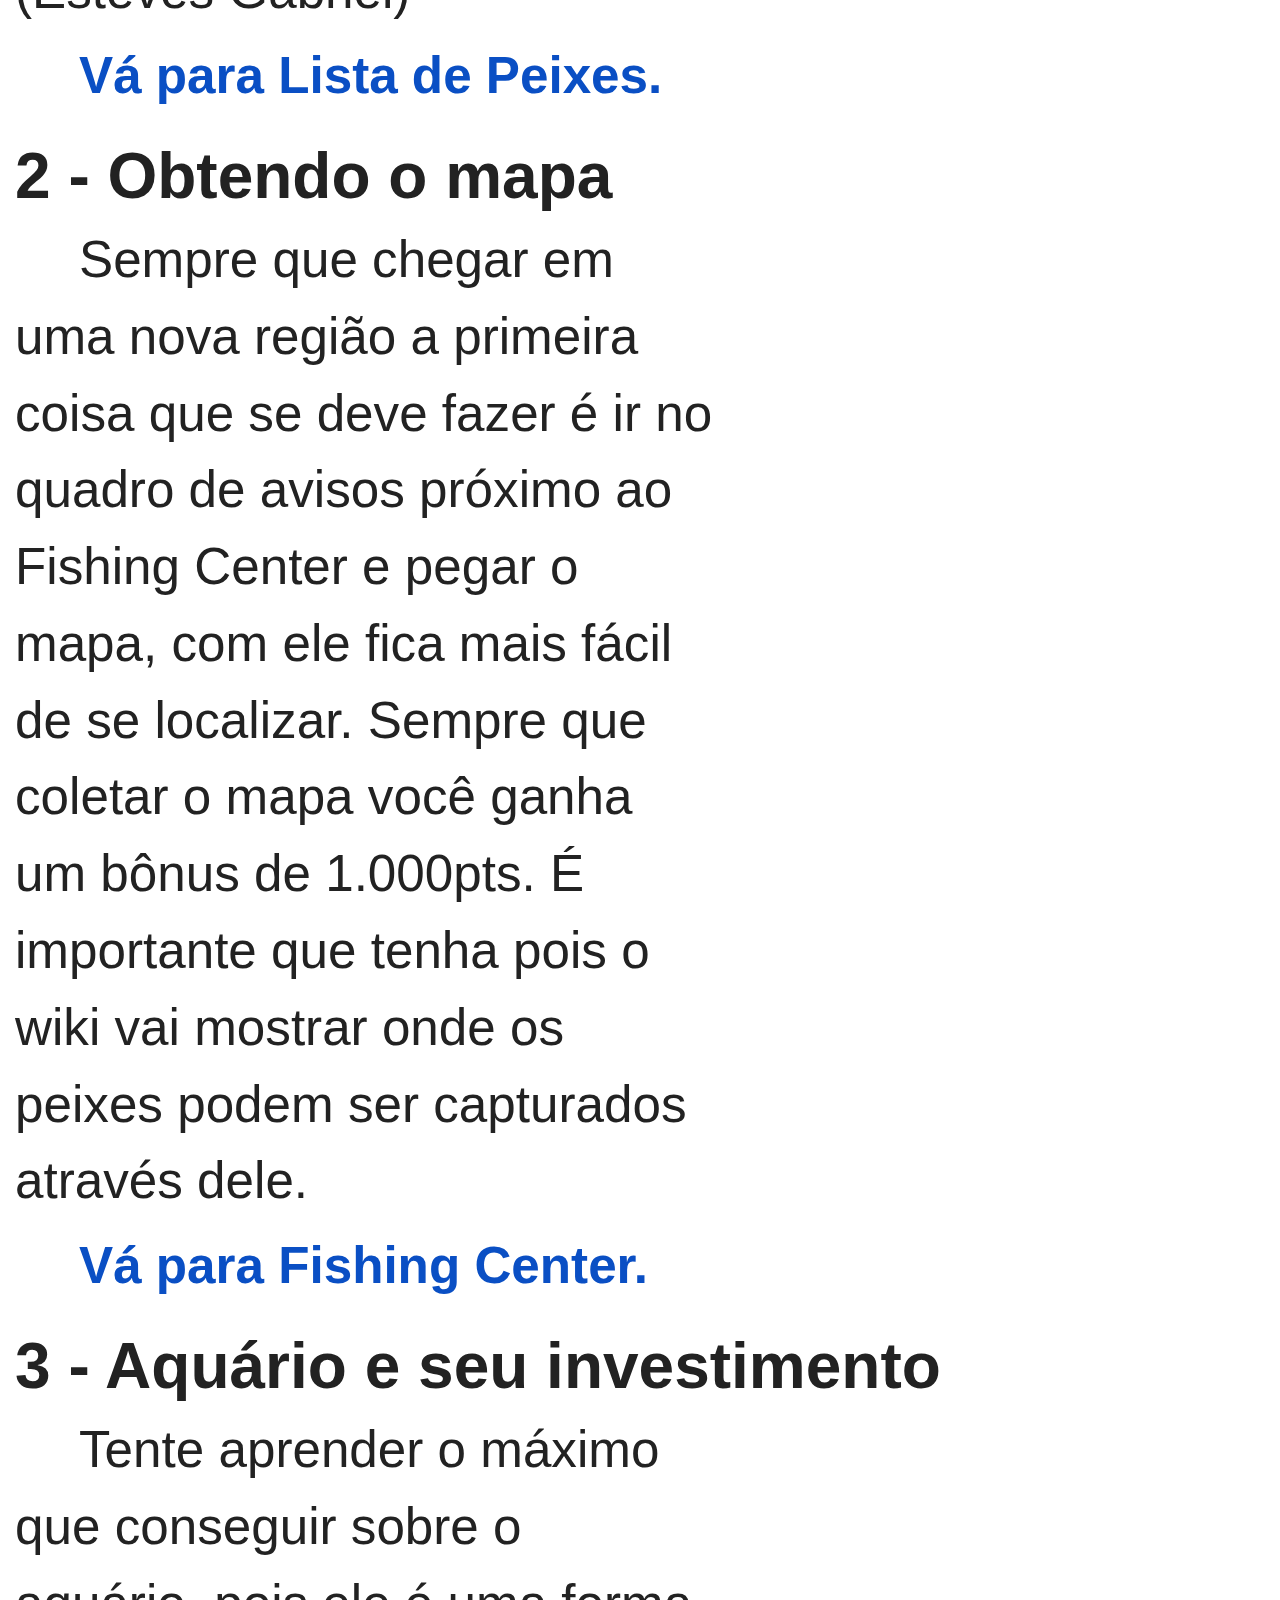
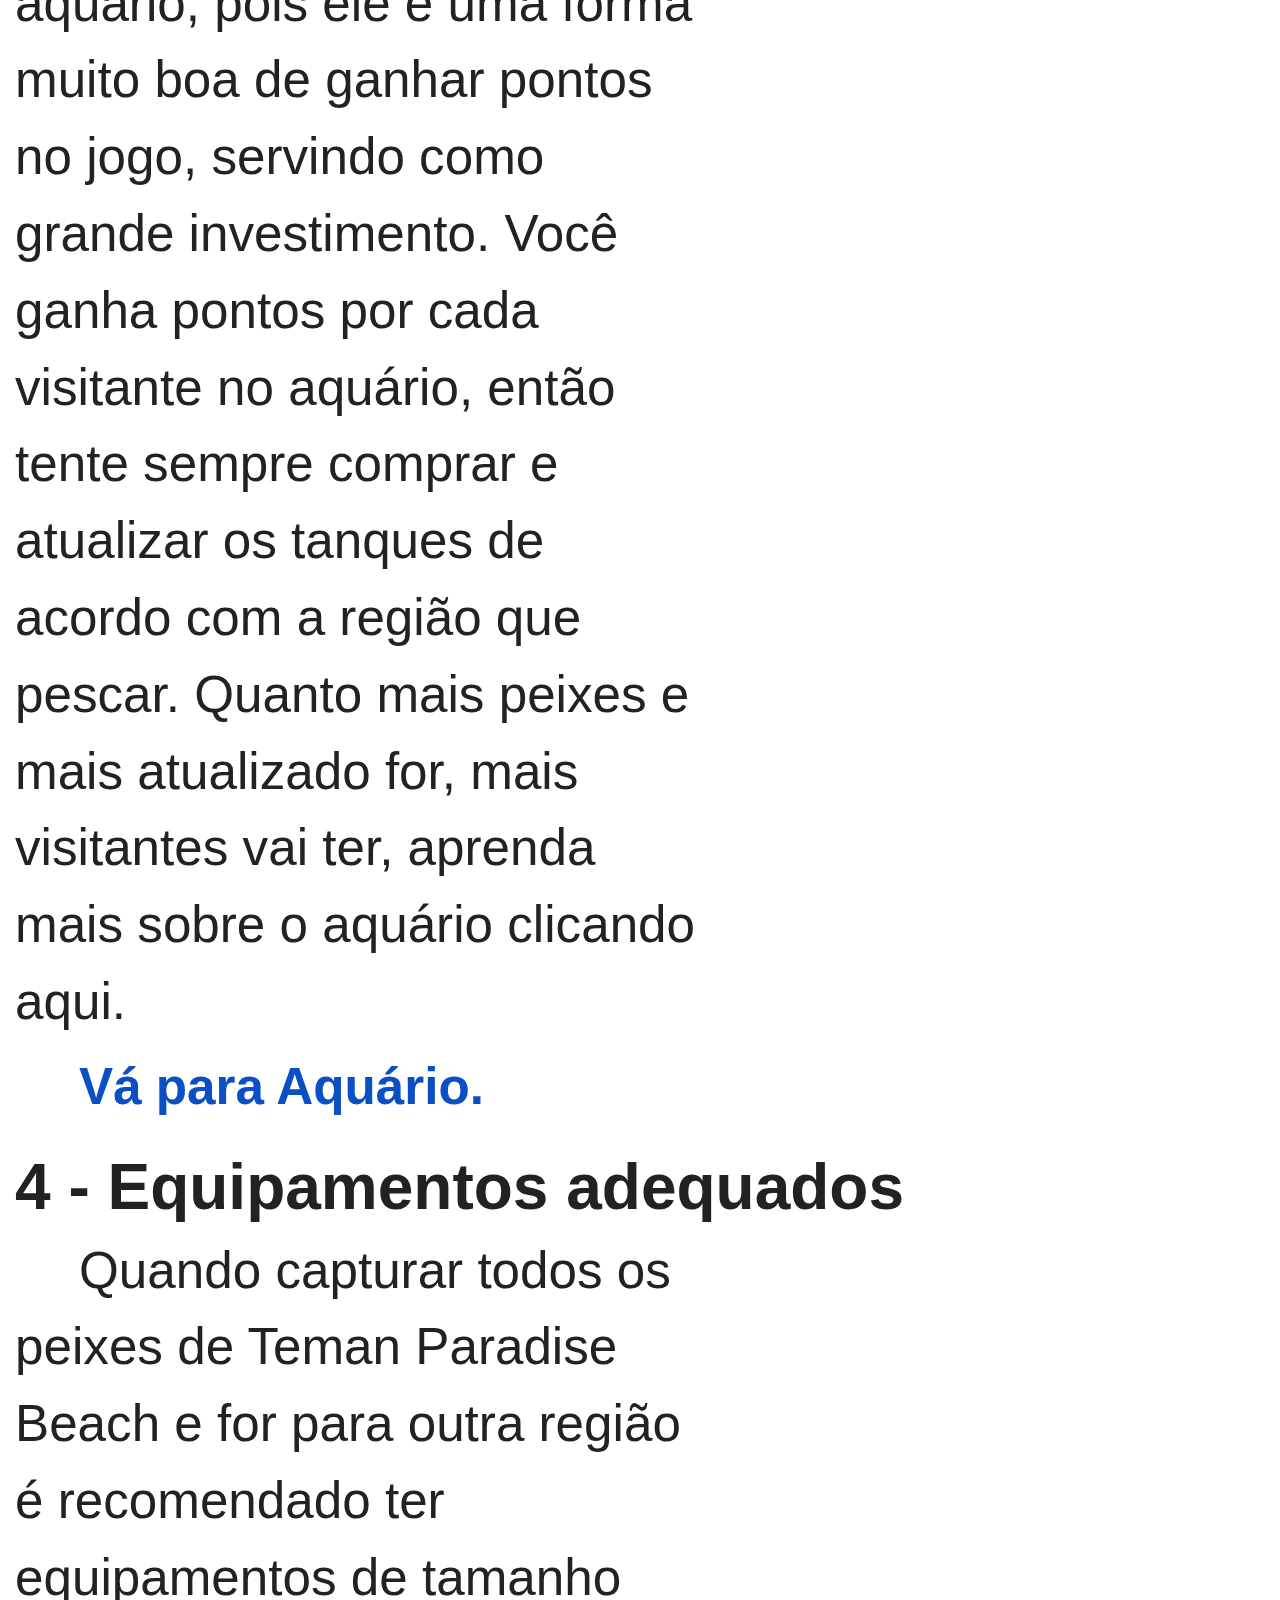
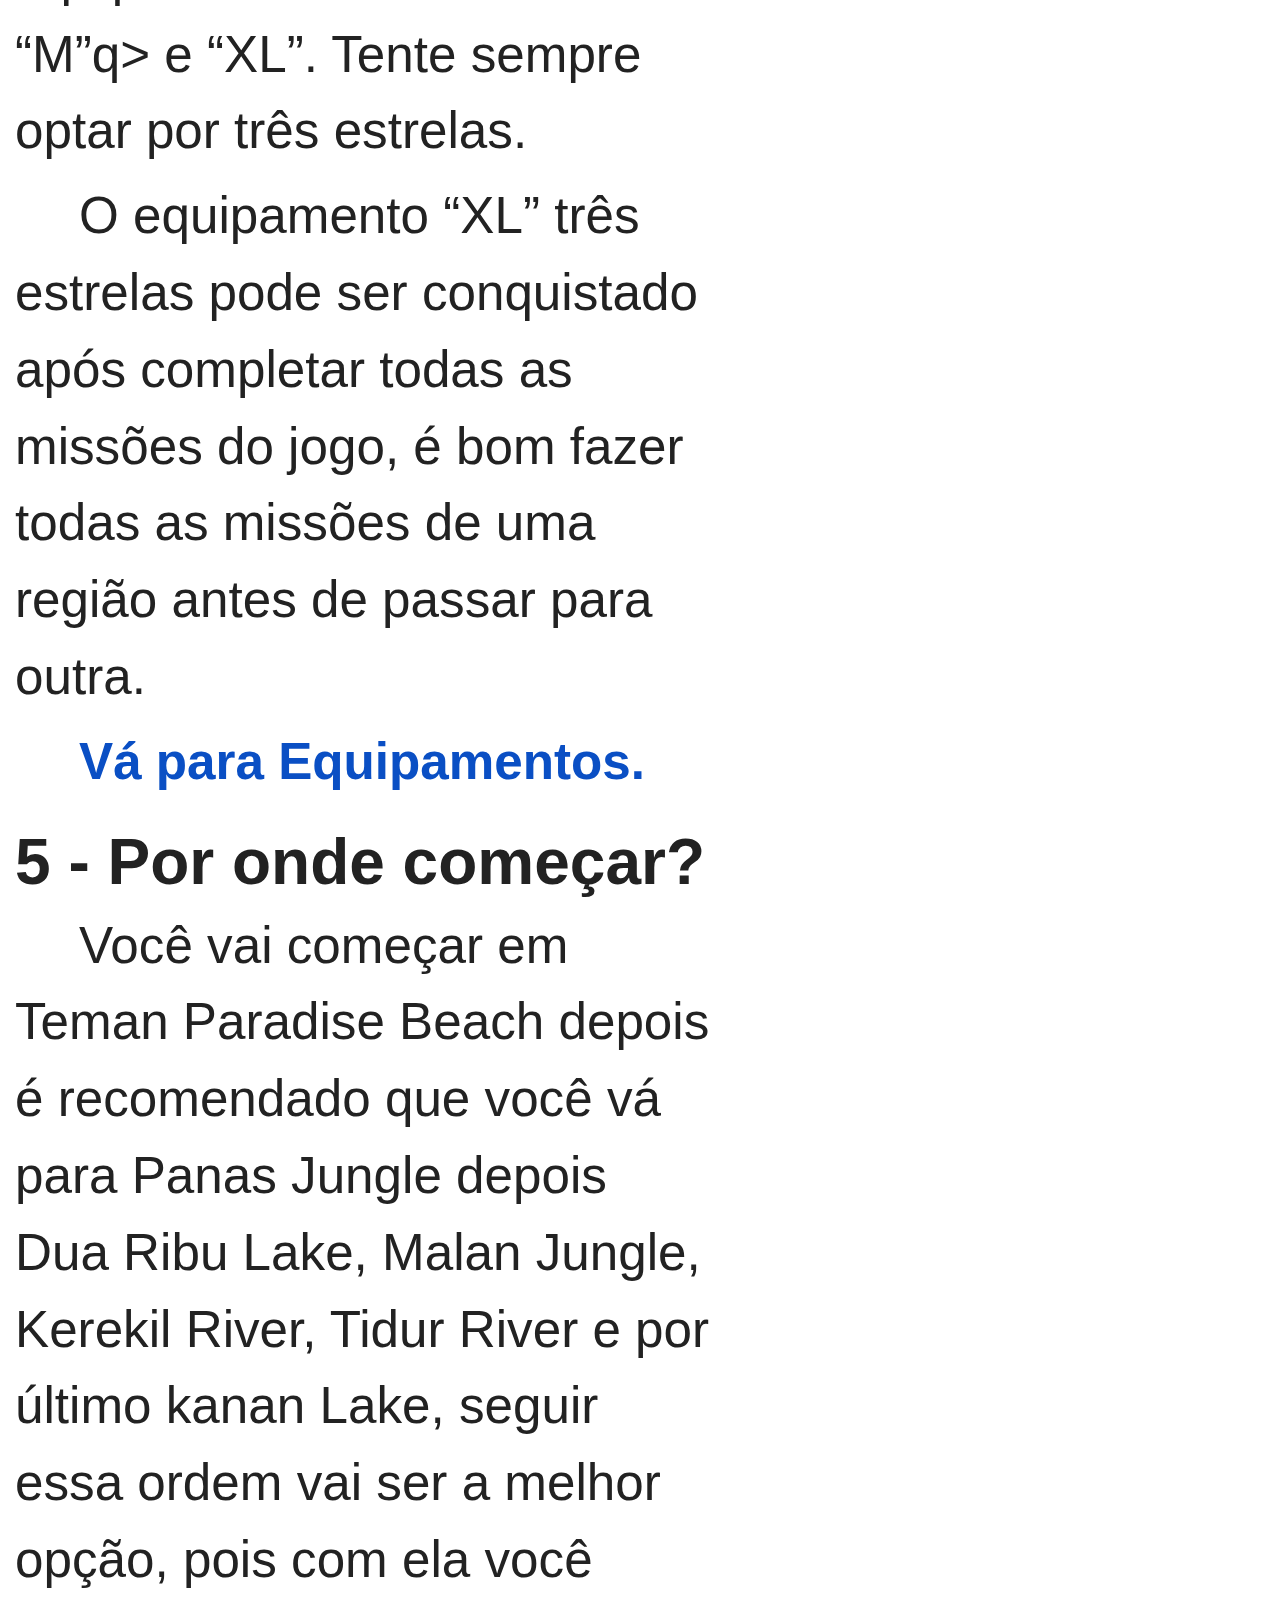
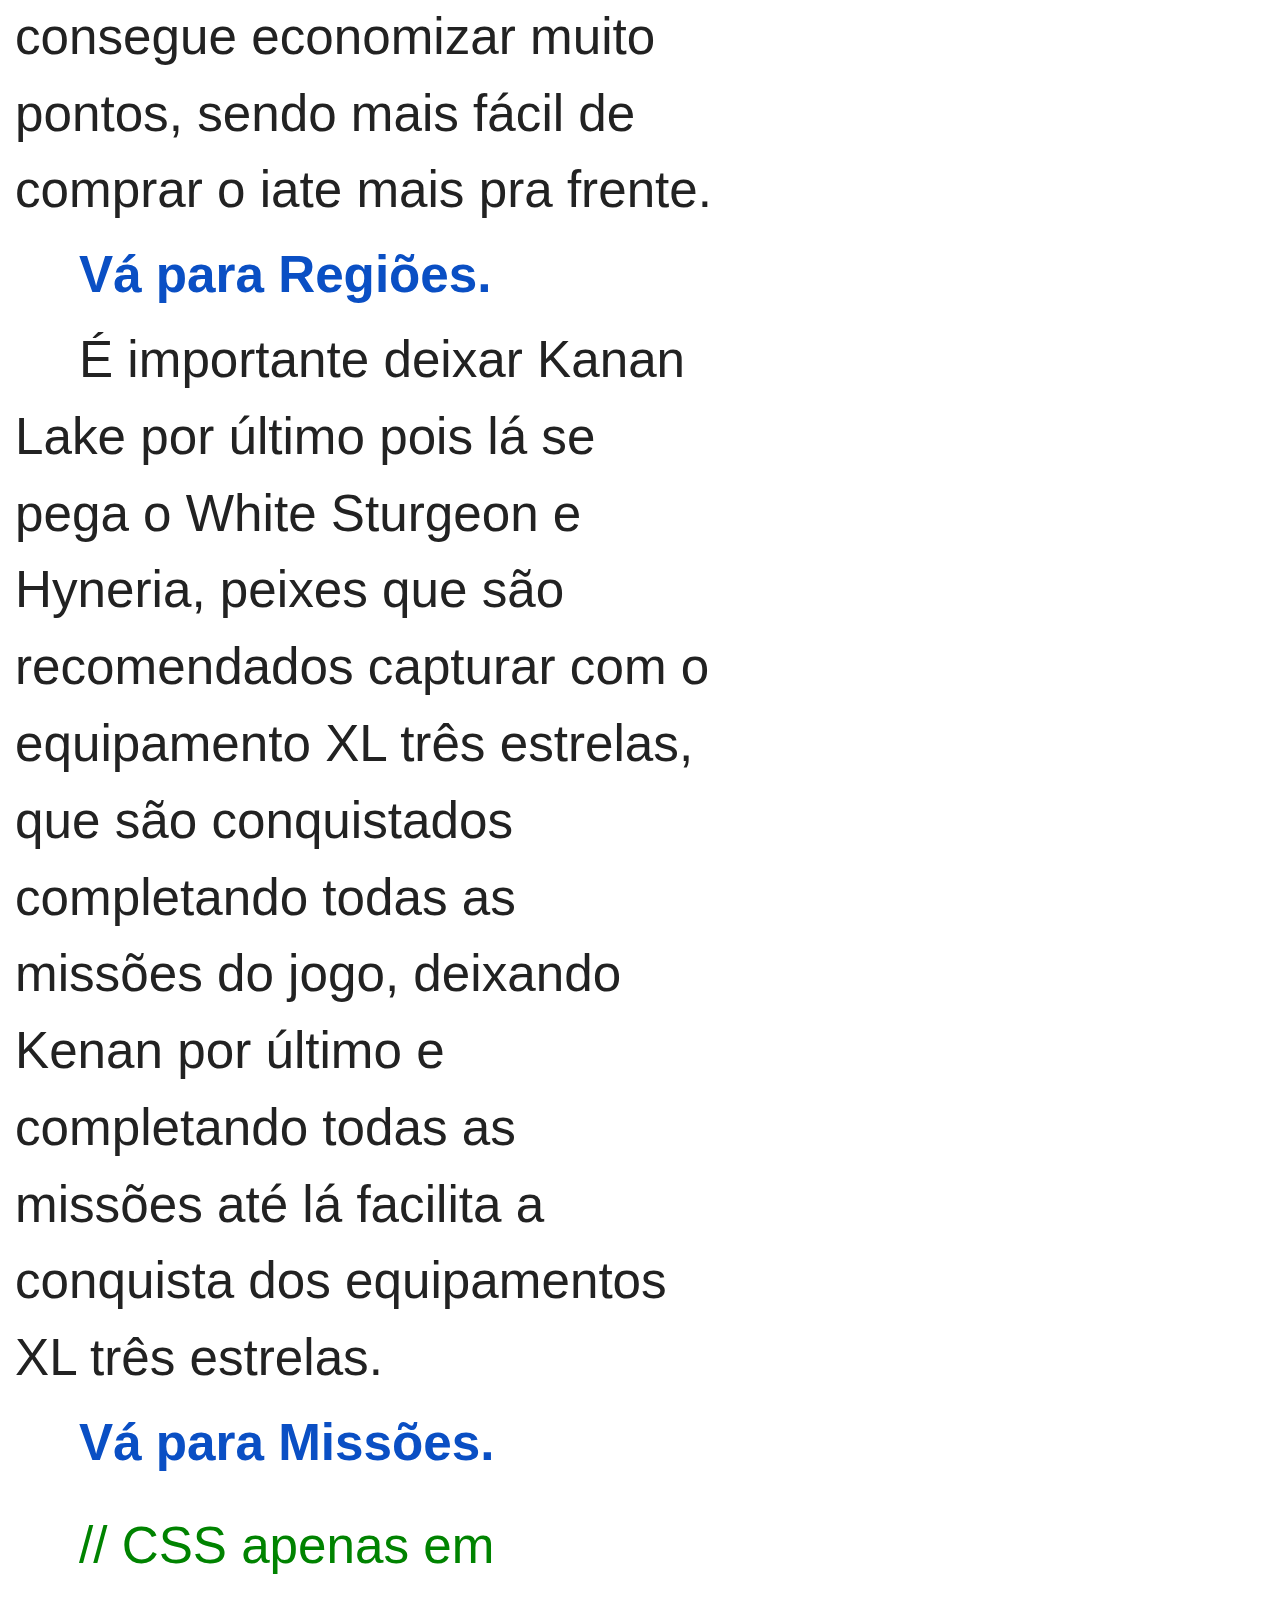
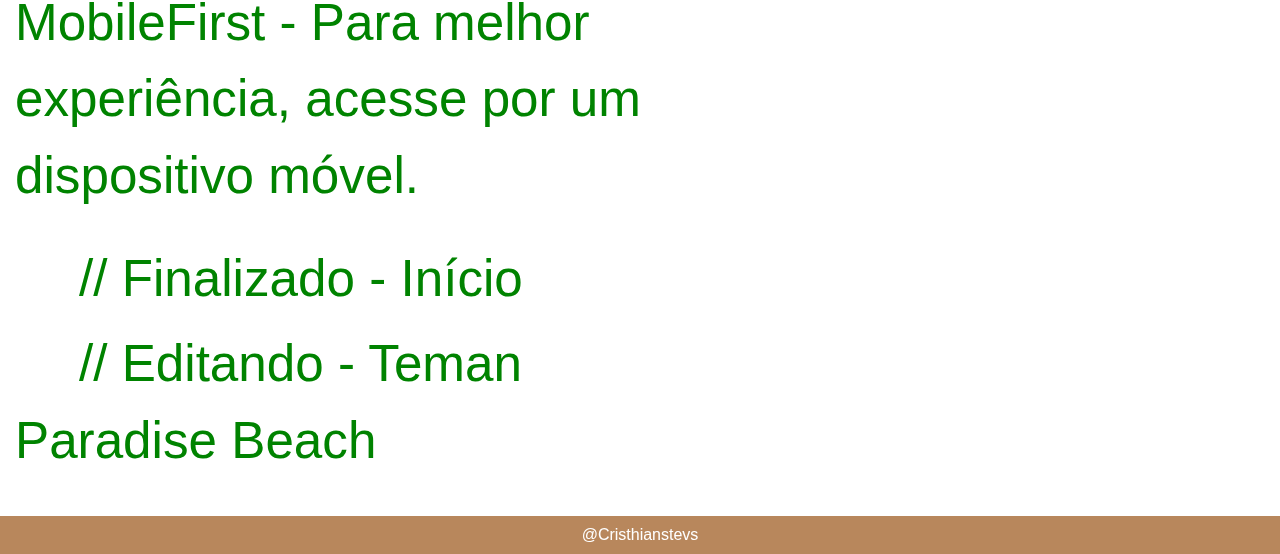
==== commit 000e81b0: "Atualizações fishing_resort" ====
--- a/index.html
+++ b/index.html
@@ -5,37 +5,17 @@
     <meta name="viewport" content="width=device-width, initial-scale=1.0">
     <title>Fishing Resort</title>
     <link rel="stylesheet" href="https://fonts.googleapis.com/css2?family=Material+Symbols+Outlined:opsz,wght,FILL,GRAD@20..48,100..700,0..1,-50..200" />
+    <link rel="stylesheet" href="css/style_underline01.css">
     <link rel="stylesheet" href="css/style.css">
 </head>
 <body  onresize="mudouTamanho()">
+
     <header>
-        <nav class="navbar">
-            <img src="img/logo_fr.png" alt="logo fishing resort wii">
-            <span id="burger" class="material-symbols-outlined" onclick="clickMenu()">menu</span>
-            <menu id="itens">
-                <ul>
-                    <li><a href="#">Início<span class="material-symbols-outlined">chevron_right</span></a></li>
-                    <li><a href="#">Aquário<span class="material-symbols-outlined">chevron_right</span></a></li>
-                    <li><a href="#">Cartões<span class="material-symbols-outlined">chevron_right</span></a></li>
-                    <li><a href="#">Computador<span class="material-symbols-outlined">chevron_right</span></a></li>
-                    <li><a href="#">Desafios<span class="material-symbols-outlined">chevron_right</span></a></li>
-                    <li><a href="#">Equipamentos<span class="material-symbols-outlined">chevron_right</span></a></li>
-                    <li><a href="#">Fishing Center<span class="material-symbols-outlined">chevron_right</span></a></li>
-                    <li><a href="#">Hotéis<span class="material-symbols-outlined">chevron_right</span></a></li>
-                    <li><a href="#">Licenças<span class="material-symbols-outlined">chevron_right</span></a></li>
-                    <li><a href="#">Mala<span class="material-symbols-outlined">chevron_right</span></a></li>
-                    <li><a href="#">Missões<span class="material-symbols-outlined">chevron_right</span></a></li>
-                    <li><a href="#">Passwords<span class="material-symbols-outlined">chevron_right</span></a></li>
-                    <li><a href="#">Peixes<span class="material-symbols-outlined">chevron_right</span></a></li>
-                    <li><a href="#">Quadro de Avisos<span class="material-symbols-outlined">chevron_right</span></a></li>
-                    <li><a href="#">Regiões<span class="material-symbols-outlined">chevron_right</span></a></li>
-                    <li><a href="#">Transportes<span class="material-symbols-outlined">chevron_right</span></a></li>
-                </ul>
-            </menu>
-        </nav>
+        <div id="menu"></div>
+        <div class="vazio"></div>
     </header>
+    
     <main>
-        <div class="vazio"></div>
         
         <article class="imgprincipal">
             <!-- Imagem principal -->
@@ -100,32 +80,11 @@
             </div>
         </article>
     </main>
+
     <footer>
-        <div class="rodape">
-            <p>Site desenvolvido por <a href="https://github.com/Cristhianstevs" target="_blank">Cristhian Esteves</a> para fins de estudo.</p>
-        </div>
-        <div class="divisoria"></div>
+        <div id="footer"></div>
     </footer>
 
-    <script>
-        function mudouTamanho() {
-            if (window.innerWidth >= 768) {
-                itens.style.display = "block"
-                itens.style.paddingBottom = "30px"
-            }
-            else {
-                itens.style.display = "none"
-            }
-        }
-        function clickMenu() {
-            if (itens.style.display == "block") {
-                itens.style.display = "none"
-            }
-            else {
-                itens.style.display = "block"
-                itens.style.paddingBottom = "30px"
-            }
-        }
-    </script>
+    <script src="js/script.js"></script>
 </body>
 </html>--- a/css/style_underline01.css
+++ b/css/style_underline01.css
@@ -0,0 +1,35 @@
+@charset "UTF-8";
+
+/* Animação de Underline - Centro para as Laterais */
+/* Para que a animação funcine atribua a classe "animated-underline-01" à tag desejada */
+
+.animated-underline-01 {
+    text-decoration: none;
+    color: #fff;
+    position: relative;
+    display: inline-block;
+}
+.animated-underline-01::after {
+    content: '';
+    position: absolute;
+    width: 0;
+    height: 1px;
+    background-color: #fff;
+    left: 50%;
+    bottom: -1px;
+    transform-origin: center;
+    transition: width 0.4s ease-in-out;
+}
+.animated-underline-01:hover::after {
+    width: 100%;
+    left: 50%;
+    transform: none;
+    transform-origin: center;
+}
+.animated-underline-01::after {
+    transition: width 0.4s ease-in-out, left 0.4s ease-in-out;
+}
+.animated-underline-01:hover::after {
+    width: 100%;
+    left: 0;
+}--- a/css/style.css
+++ b/css/style.css
@@ -25,10 +25,14 @@
     margin: 0;
     padding: 0;
     overflow: visible;
+    font-family: 'Segoe UI', Tahoma, Geneva, Verdana, sans-serif;
 }
 body {
     font-family: 'Segoe UI', Tahoma, Geneva, Verdana, sans-serif;
     font-weight: 500;
+}
+.vazio {
+    height: 82.5px;
 }
 
 
@@ -98,9 +102,6 @@
 main {
     background-color: #fff;
     color: #222;
-}
-main .vazio {
-    height: 70px;
 }
 
 main .imgprincipal {
@@ -170,7 +171,7 @@
     color: var(--color06);
 }
 main .conteudo_principal .img_teman p, .img_teman h1 {
-    background-color: #00000090;
+    background-color: #000000b0;
     margin: 0 -15px;
     padding: 0 15px 15px 15px;
     text-shadow: 1.5px 1.5px 3px #00000050;
@@ -188,21 +189,14 @@
     background-color: var(--color08);
 }
 footer .rodape {
-    padding: 5px;
+    padding: 10px;
+    text-align: center;
 }
 footer .rodape p {
     color: var(--colorWhite);
-    font-size: 3vw;
-    text-align: center;
-    margin: 0 5vw;
-    padding-bottom: 5px;
-    border-bottom: 1px solid var(--colorWhite);
+    font-size: 3.5vw;
 }
 footer .rodape a {
     text-decoration: none;
-    font-weight: 700;
     color: var(--colorWhite);
-}
-footer .rodape a:hover {
-    text-decoration: underline;
 }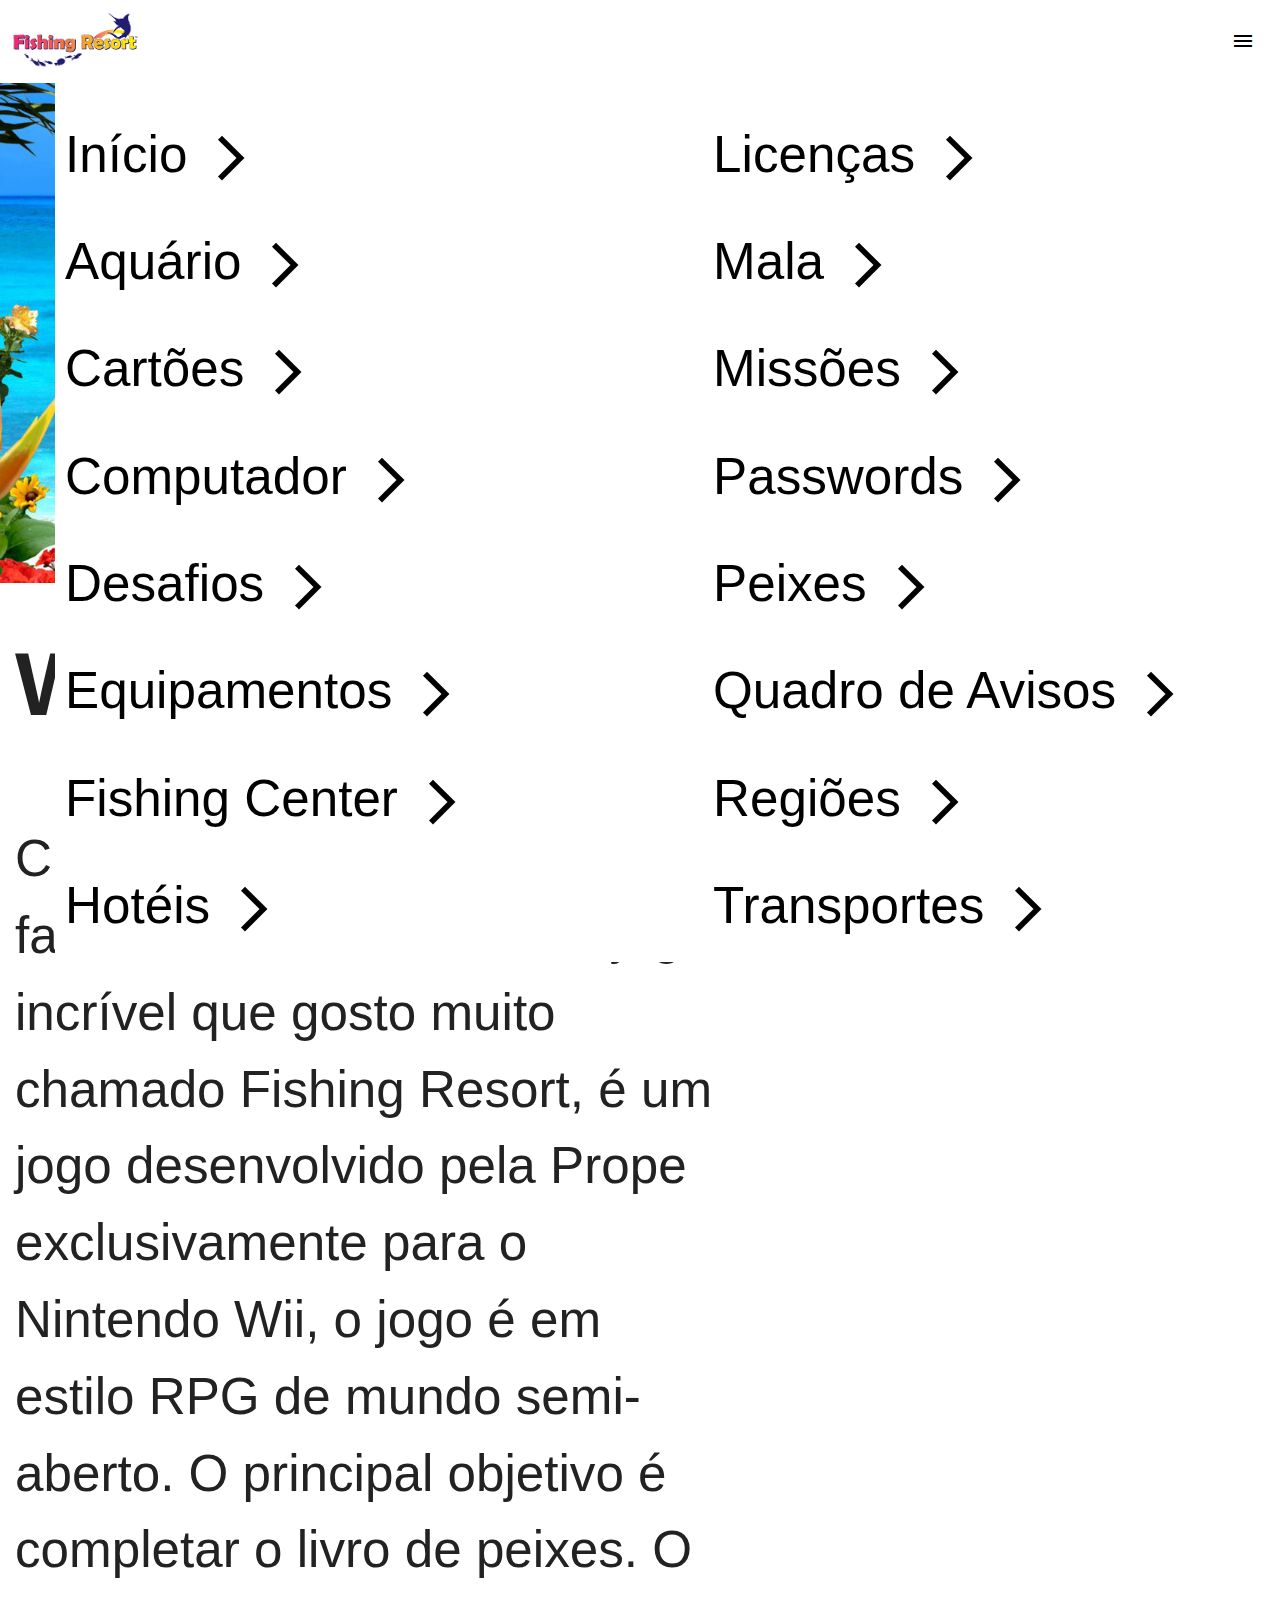
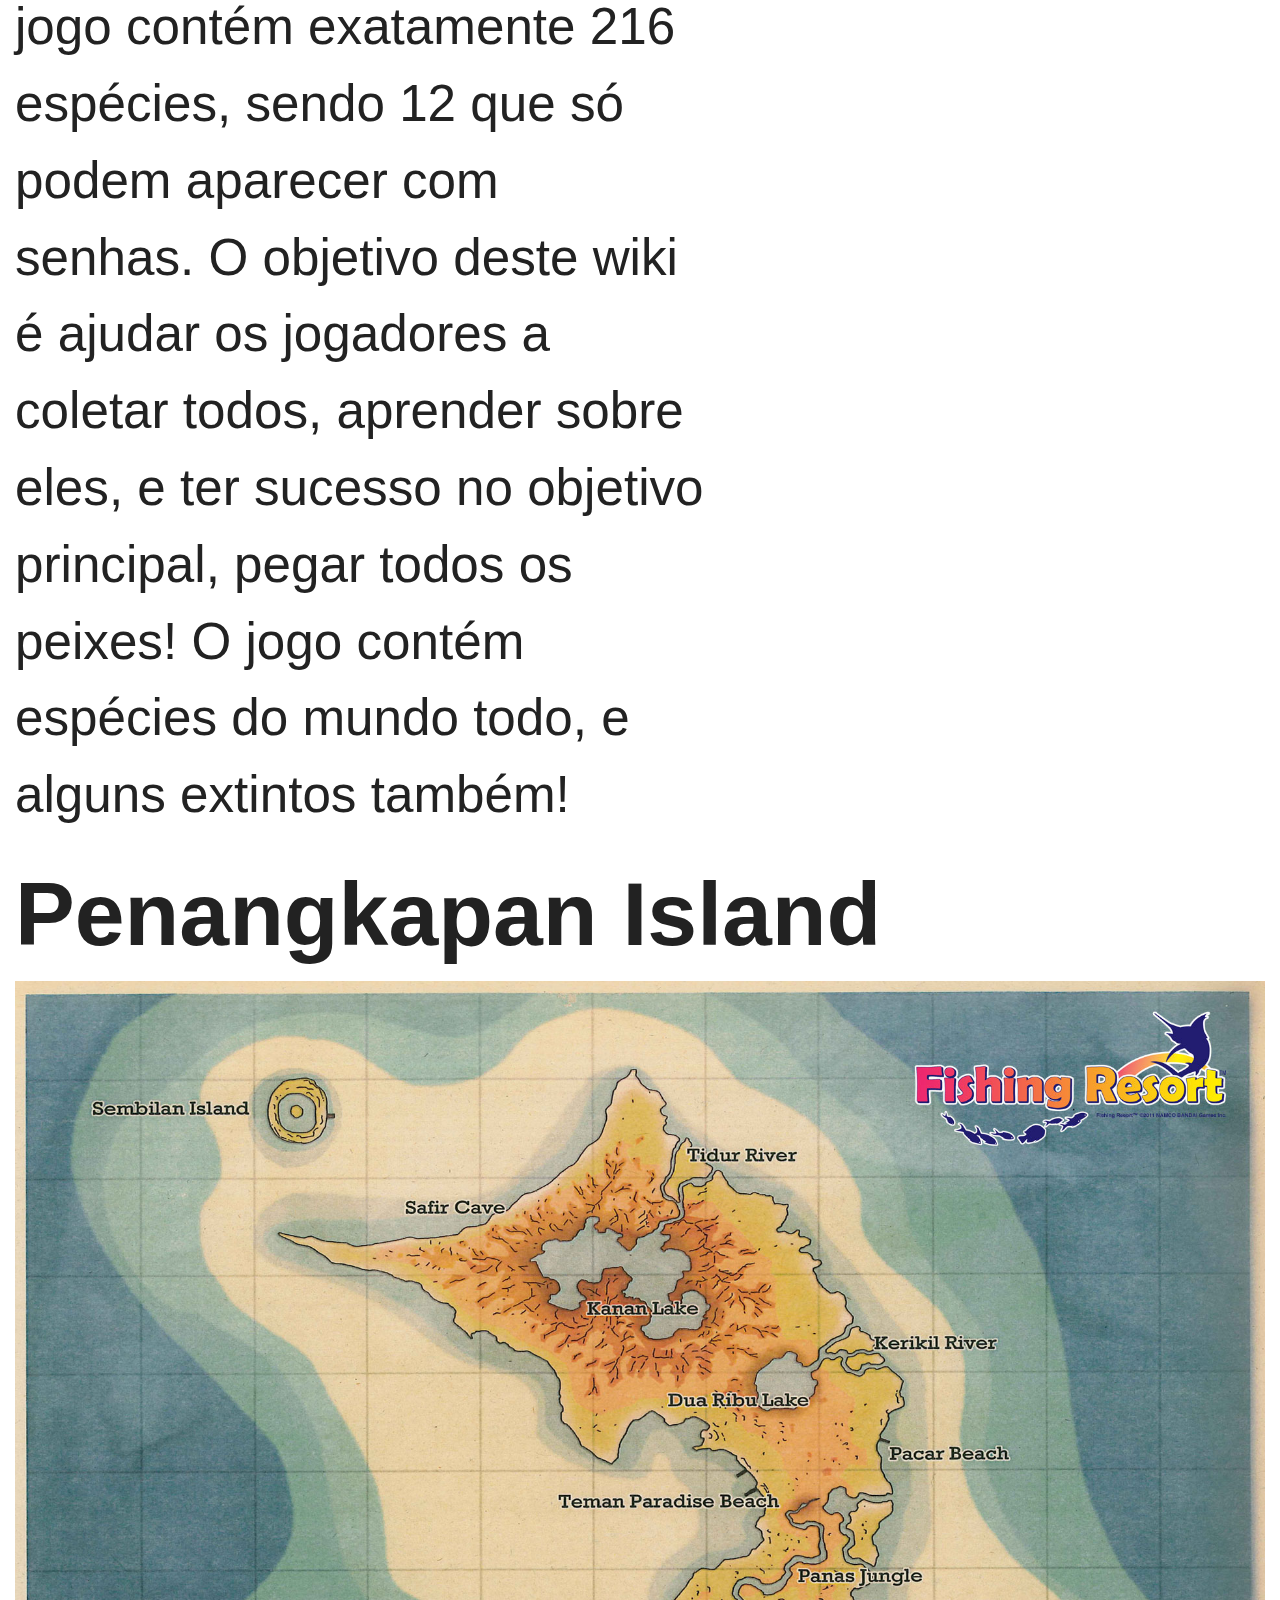
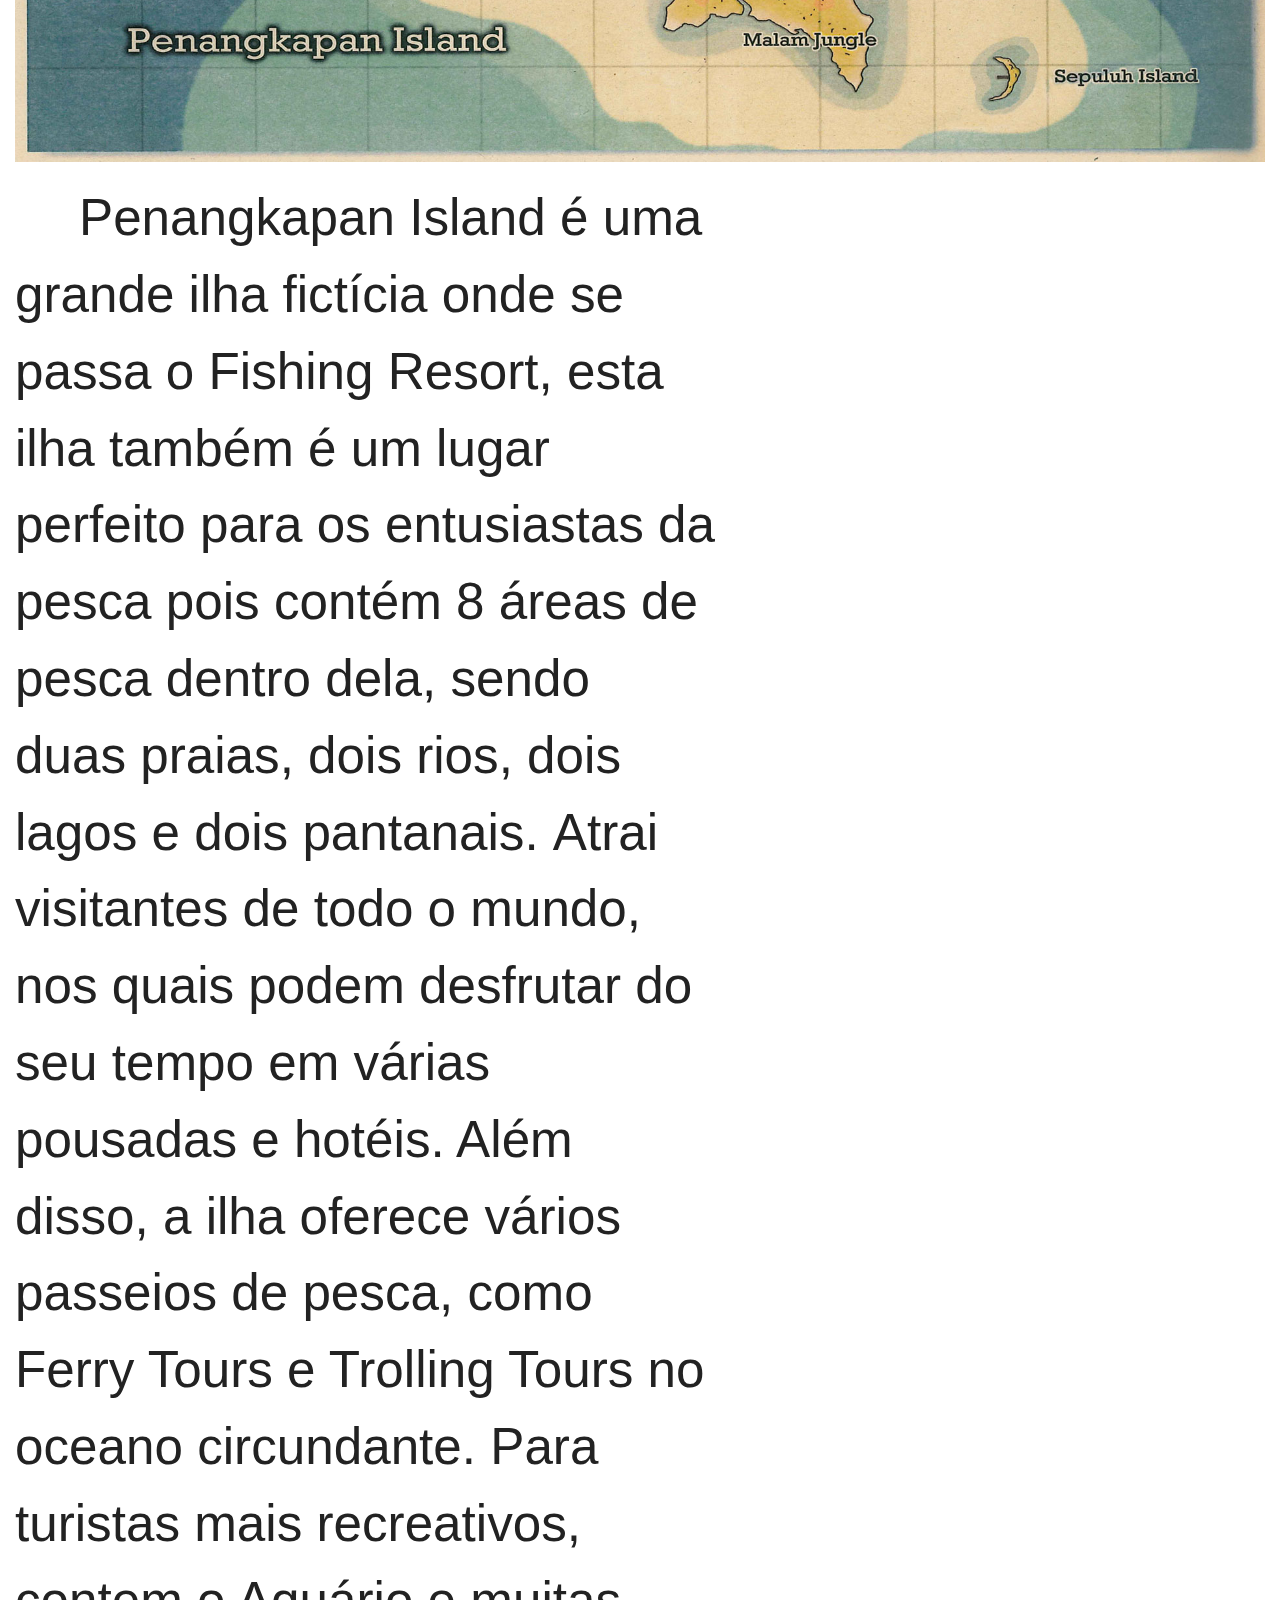
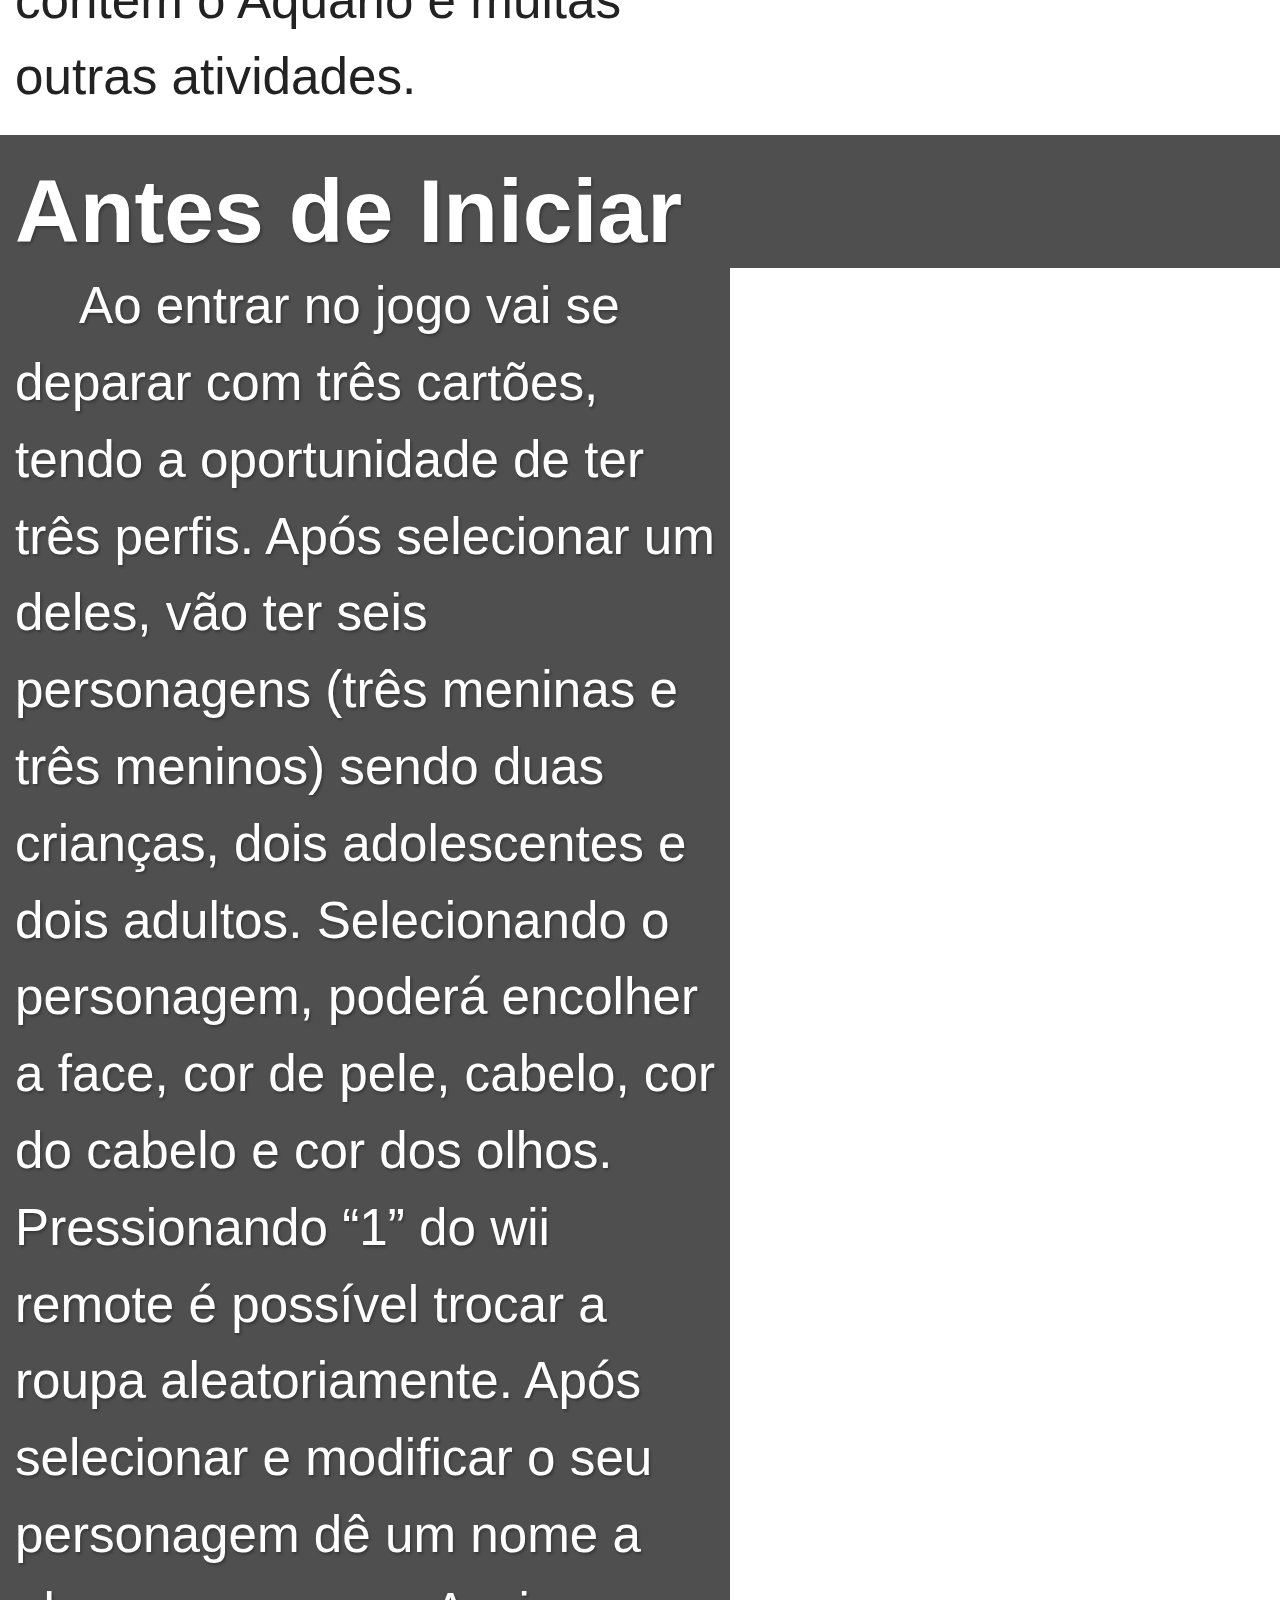
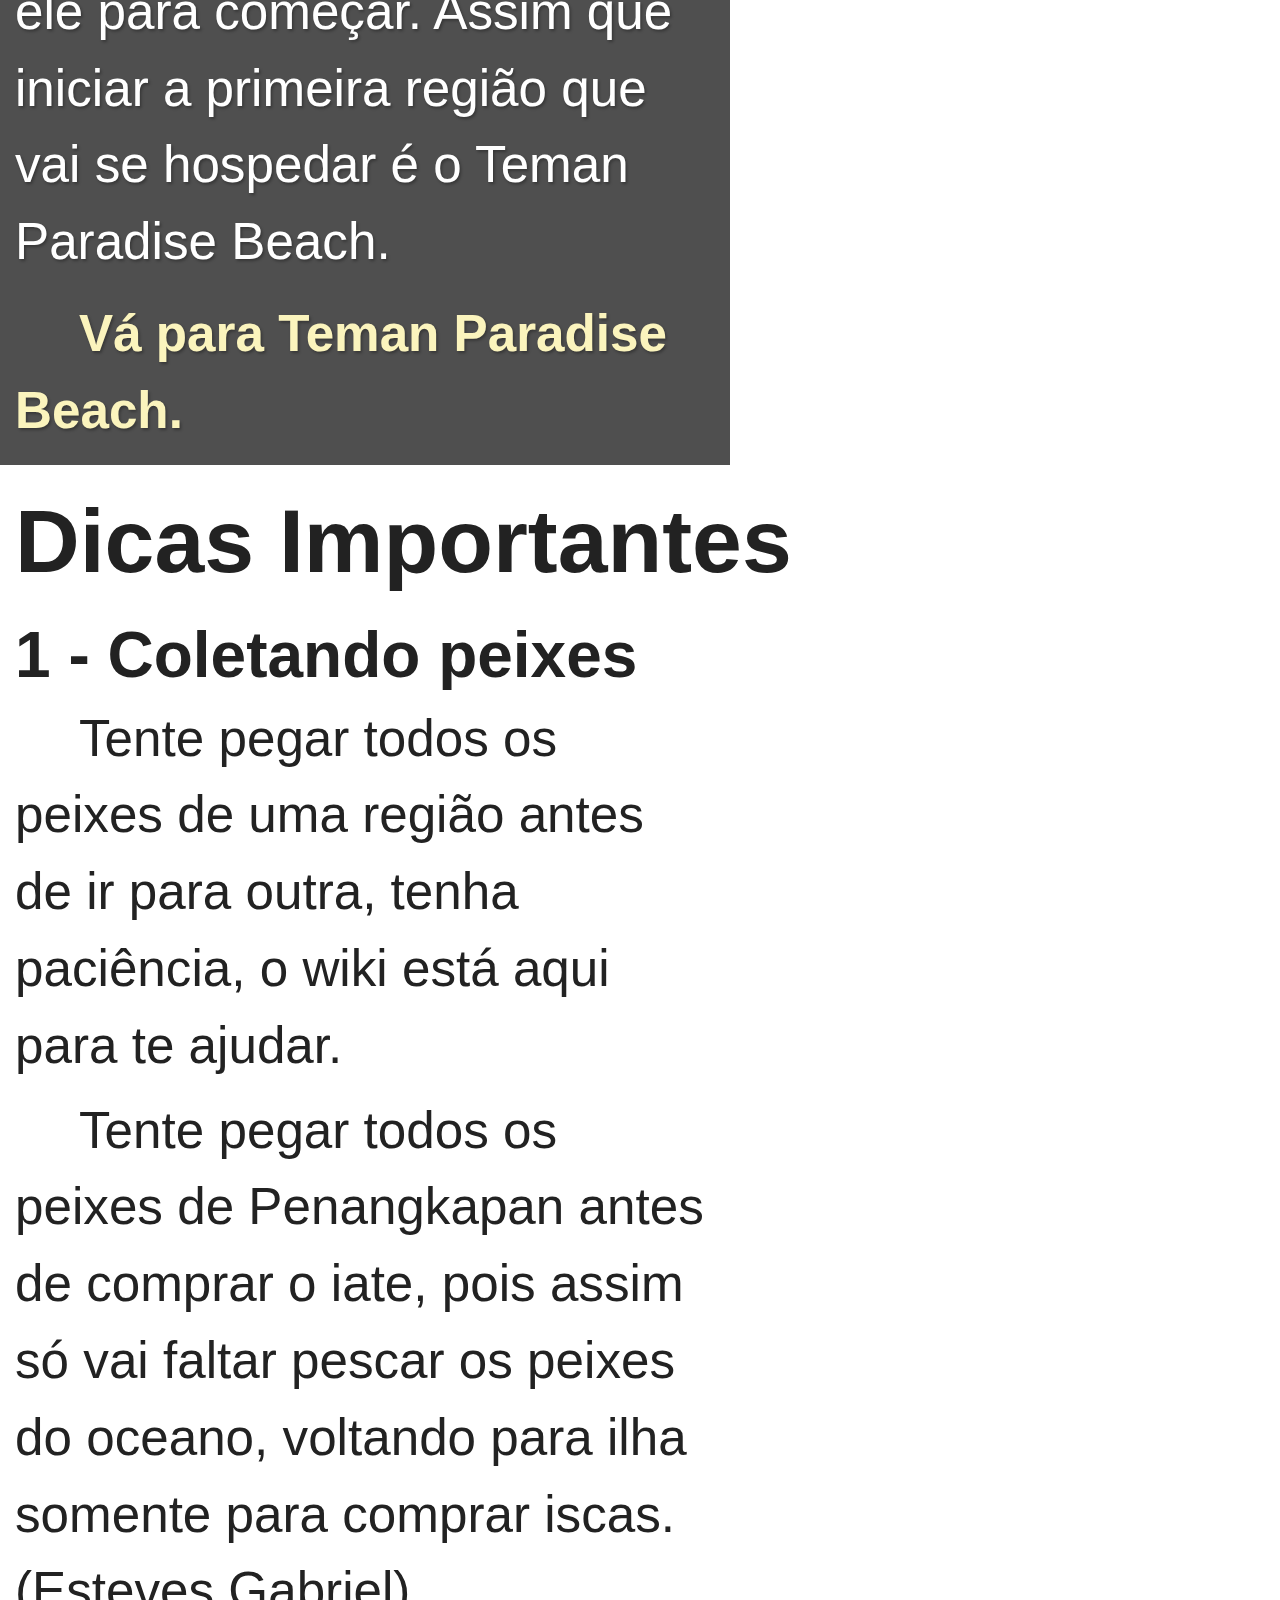
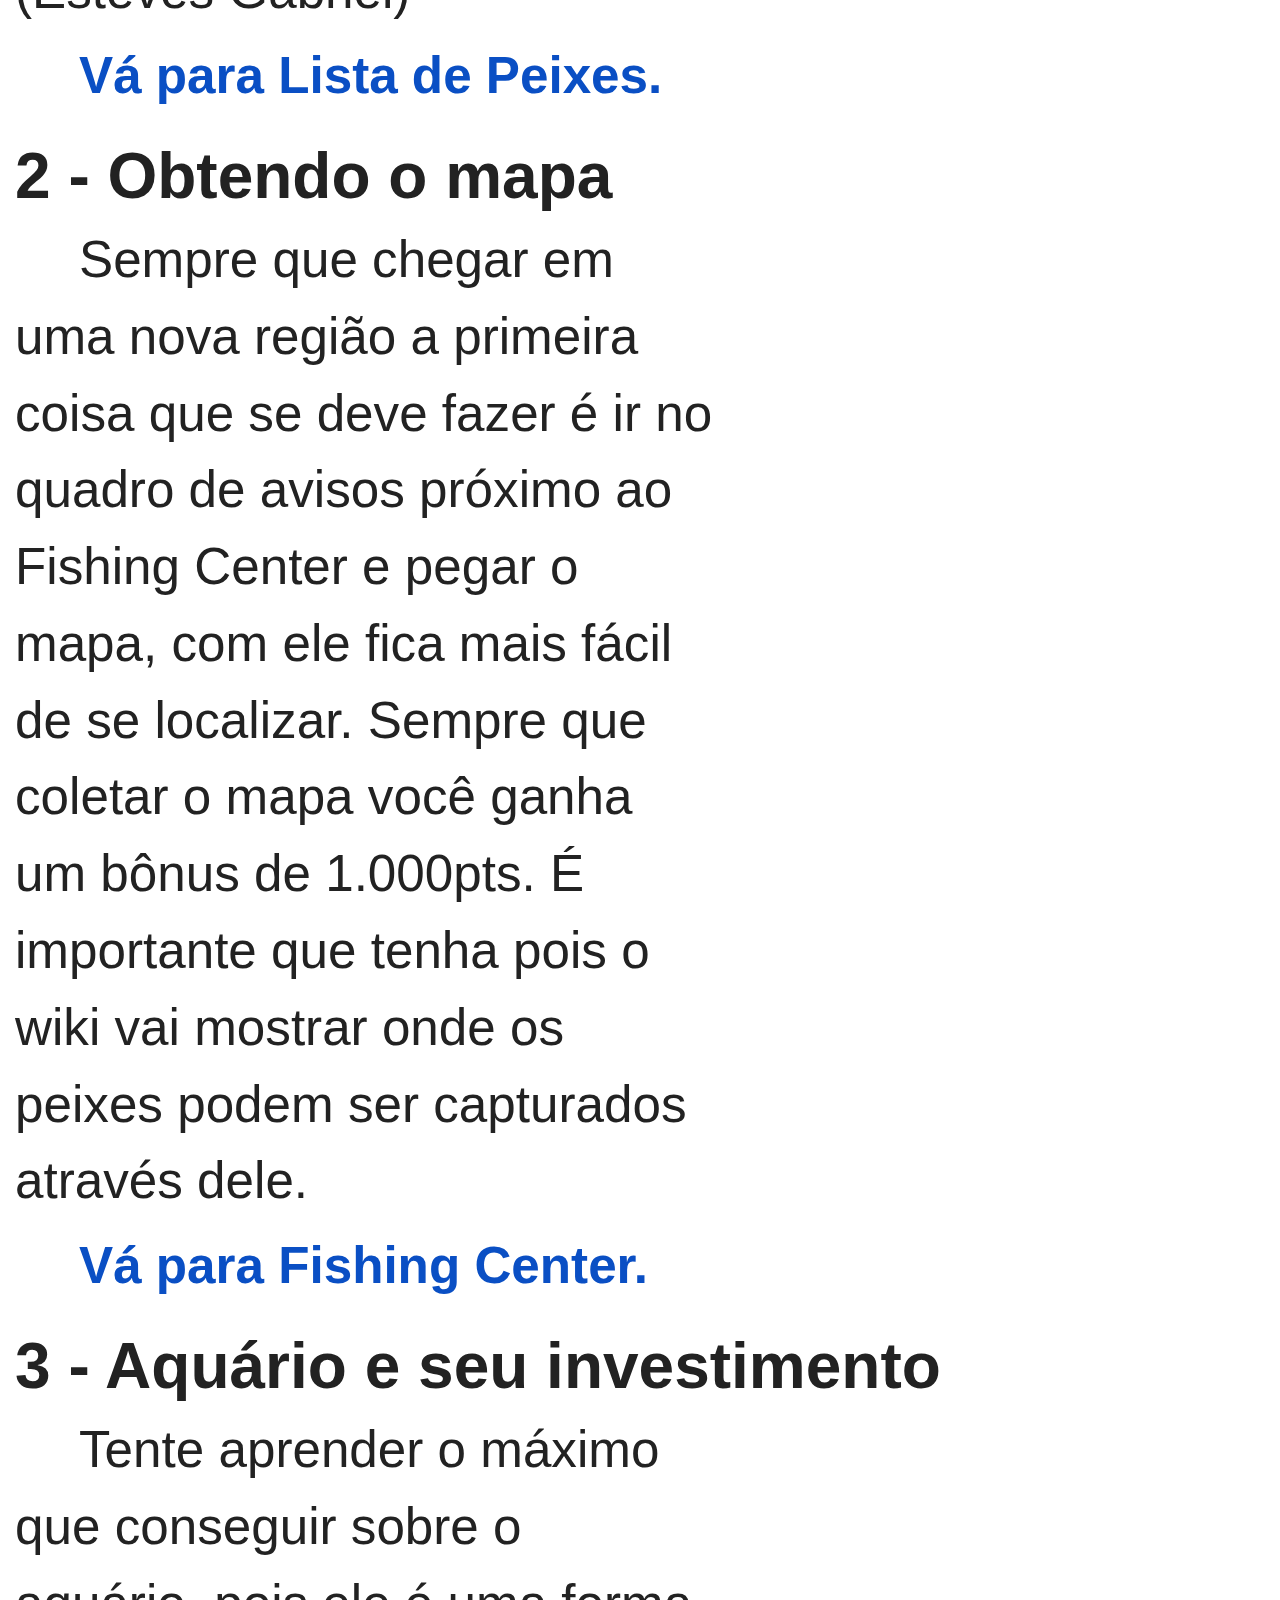
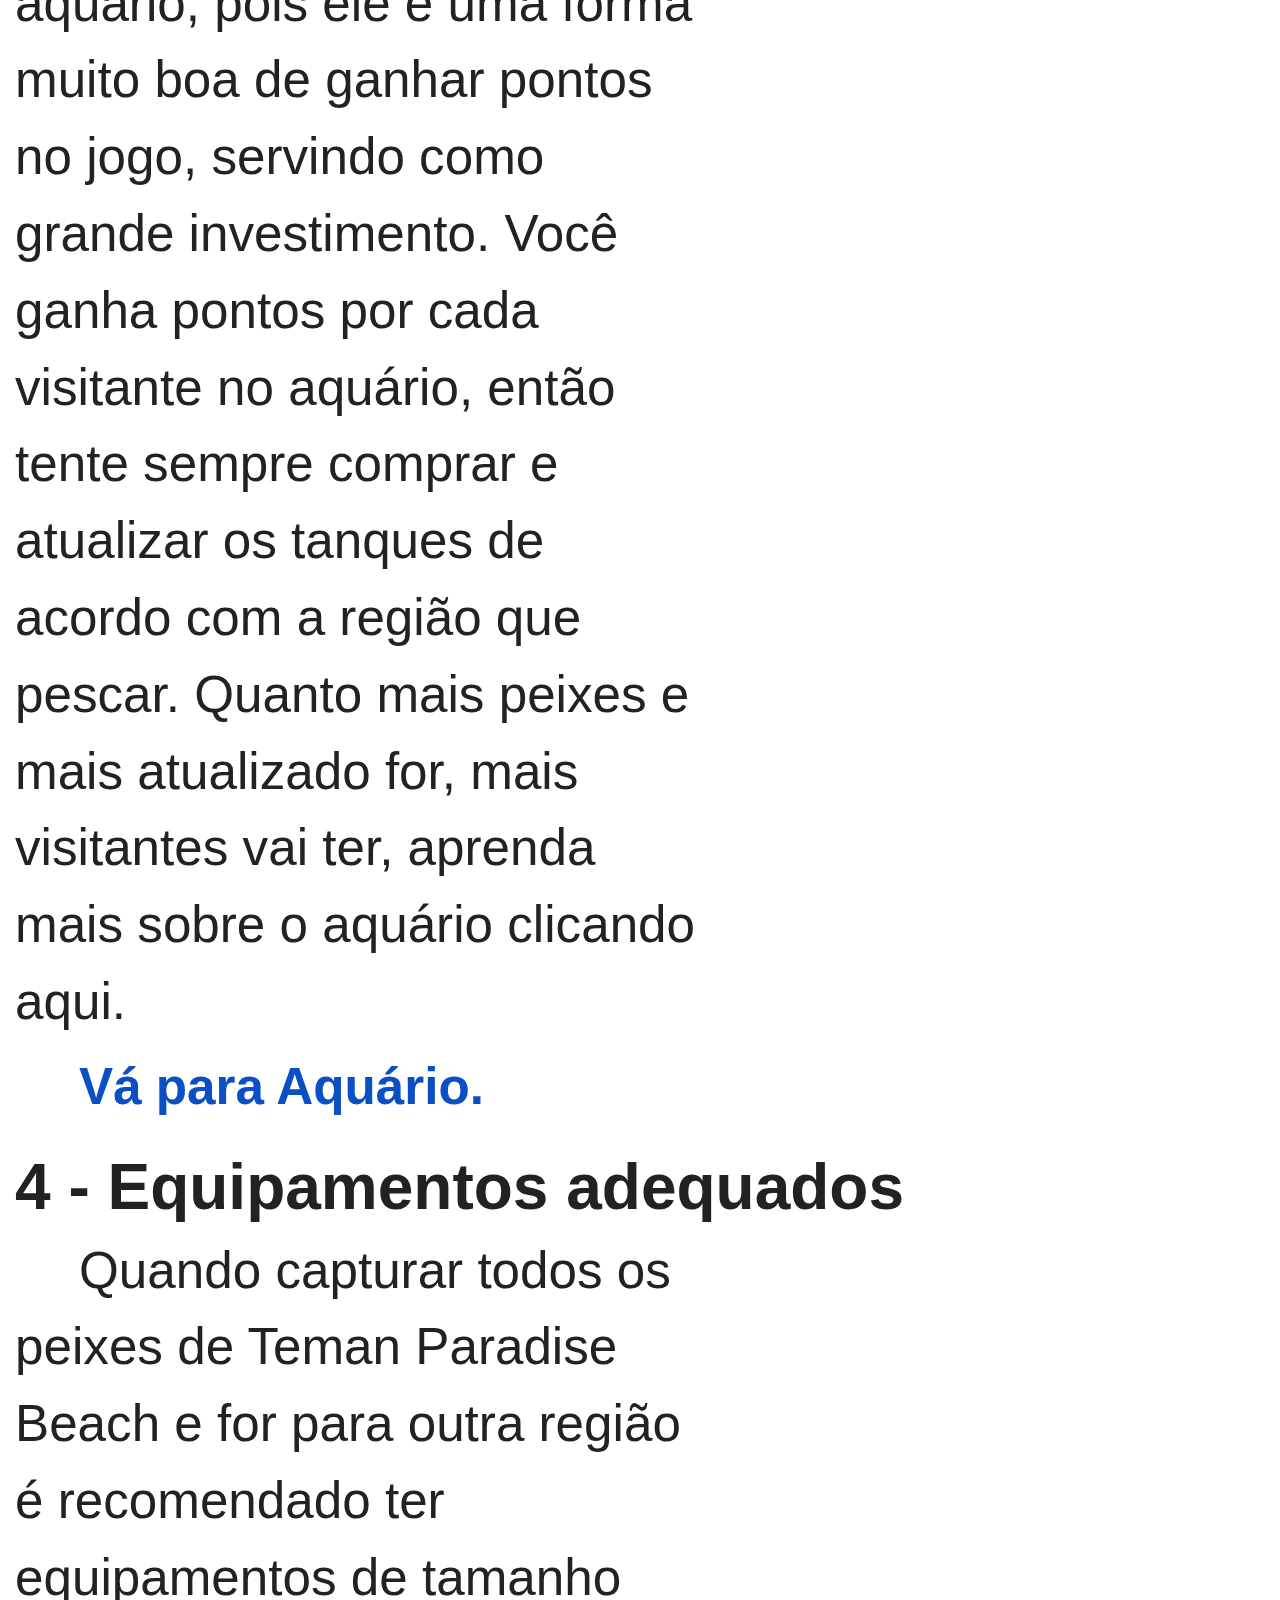
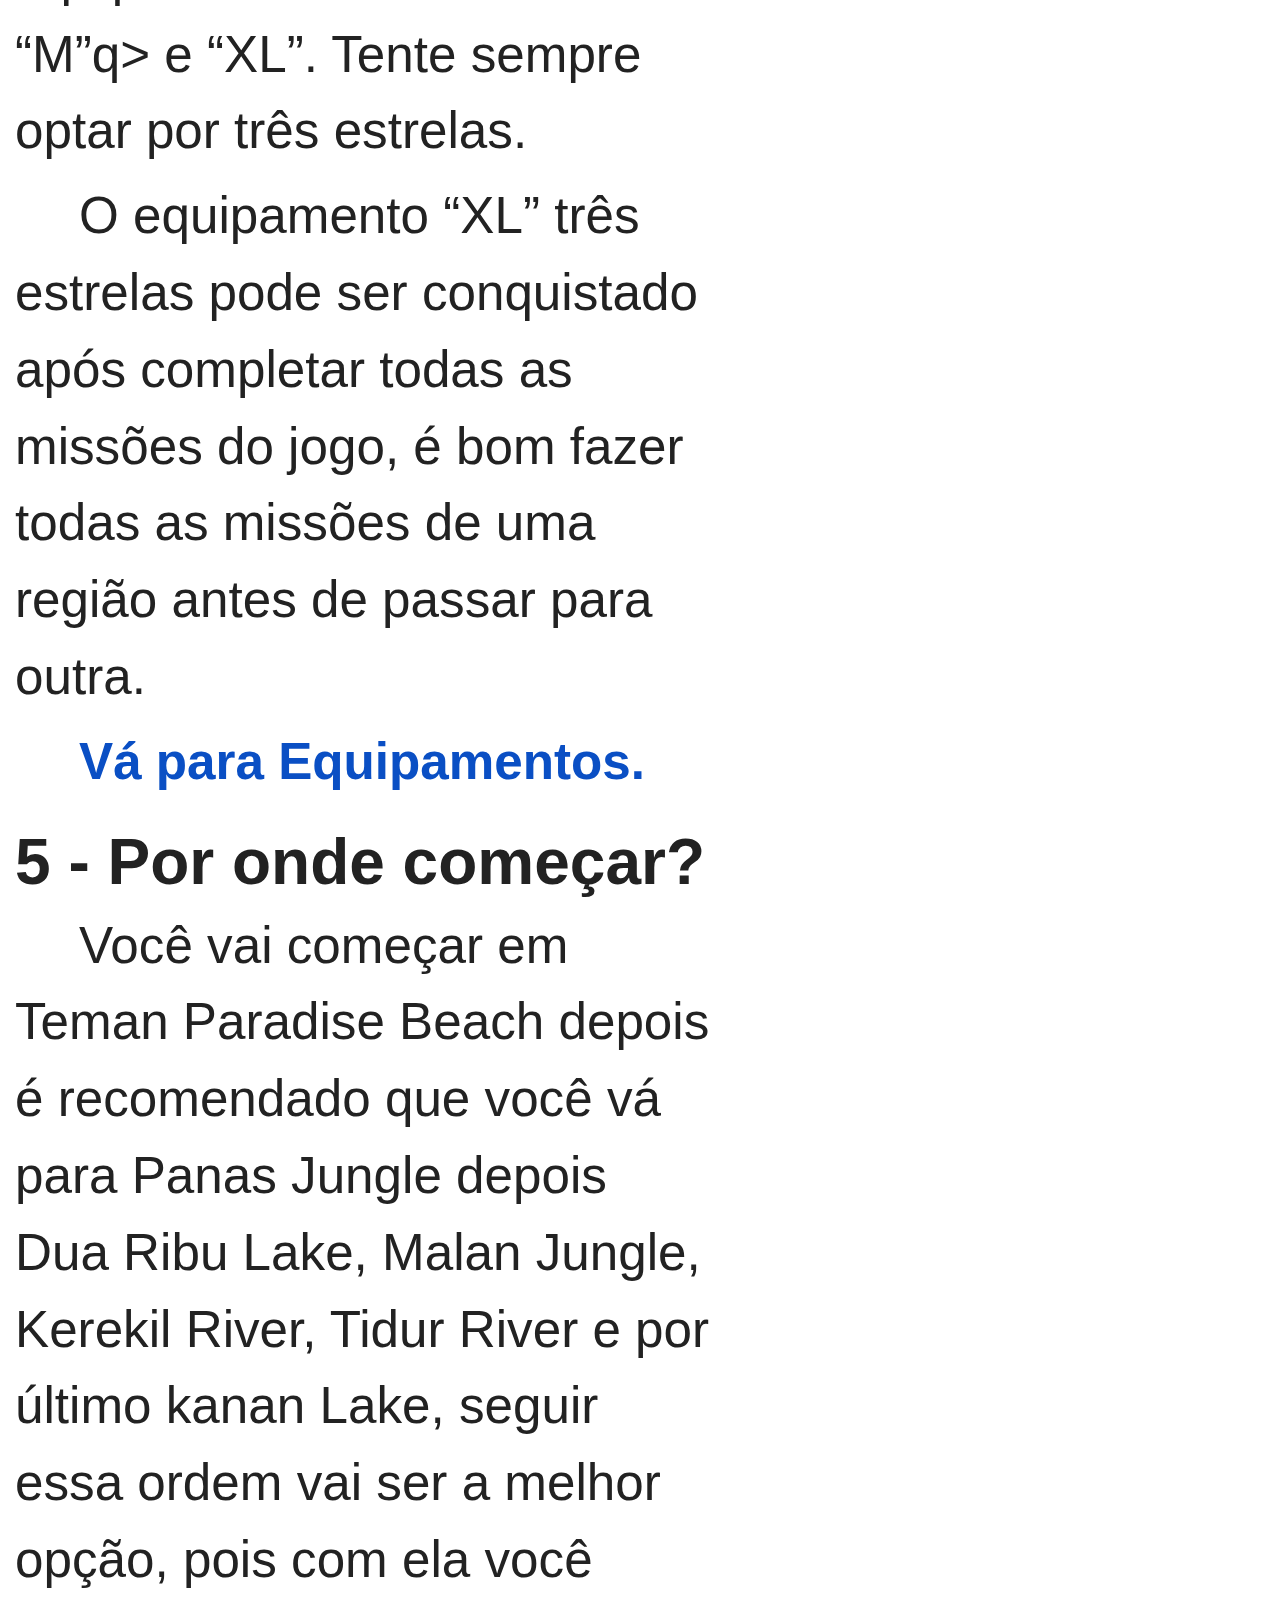
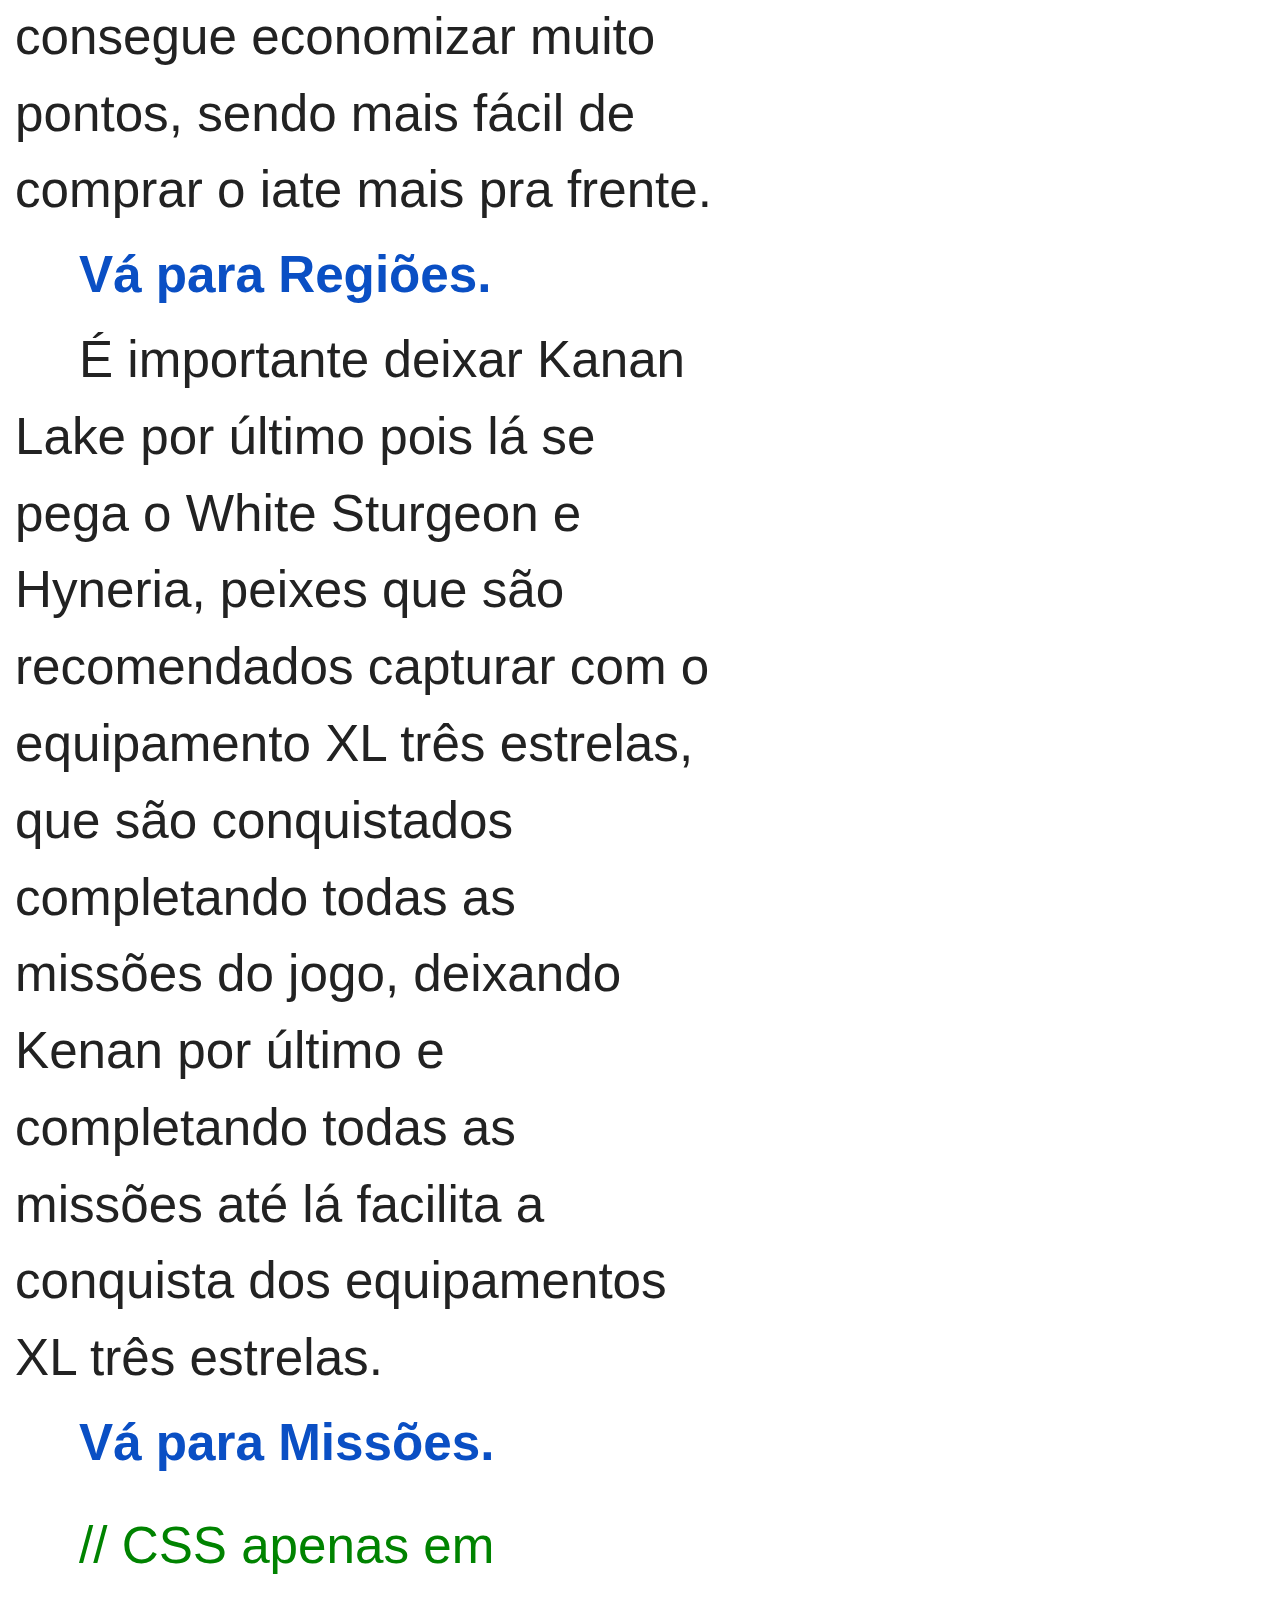
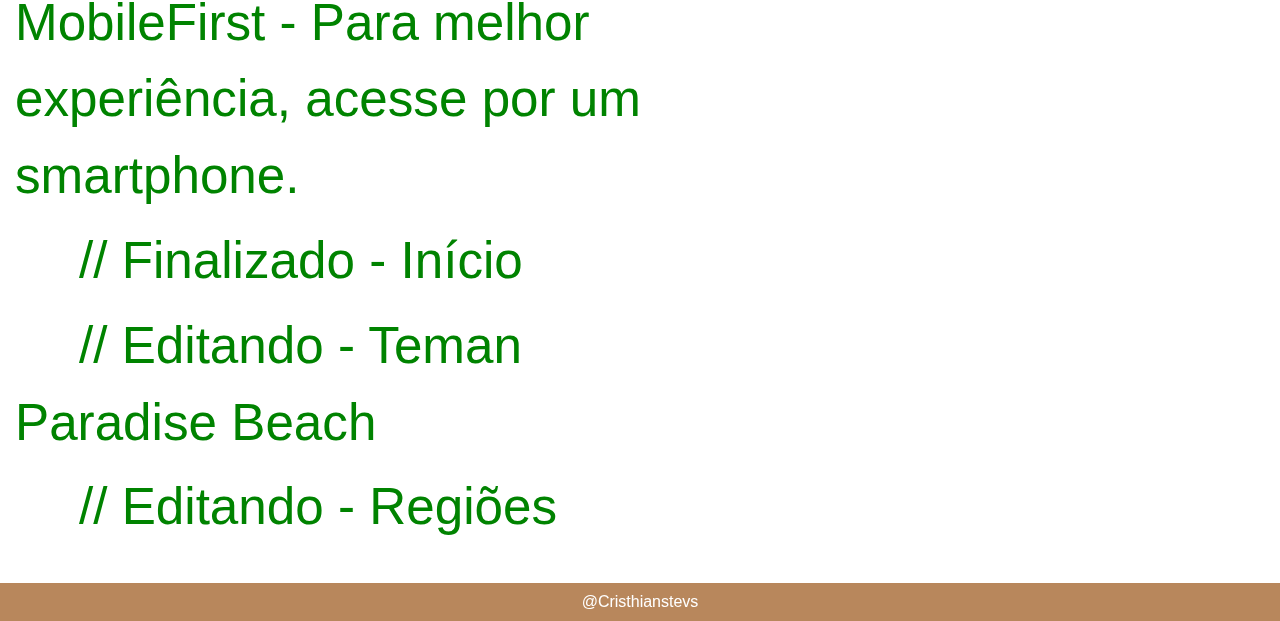
==== commit 280e7d7f: "Atualizações fishing_resort" ====
--- a/index.html
+++ b/index.html
@@ -18,7 +18,7 @@
     <main>
         
         <article class="imgprincipal">
-            <!-- Imagem principal -->
+            <!-- Imagem (Garoto segurando o peixe) -->
         </article>
         
         <article class="conteudo_principal">
@@ -29,7 +29,9 @@
             
             <h1>Penangkapan Island</h1>
 
-            <section class="penan"><img src="img/mapa_fr.jpg" alt="Mapa Fishing Resort" class="mapa_fr"></section>
+            <section class="penan">
+                <img src="img/mapa_fr.jpg" alt="Mapa Fishing Resort" class="mapa_fr">
+            </section>
             
             <p class>Penangkapan Island é uma grande ilha fictícia onde se passa o Fishing Resort, esta ilha também é um lugar perfeito para os entusiastas da pesca pois contém 8 áreas de pesca dentro dela, sendo duas praias, dois rios, dois lagos e dois pantanais. Atrai visitantes de todo o mundo, nos quais podem desfrutar do seu tempo em várias pousadas e hotéis. Além disso, a ilha oferece vários passeios de pesca, como Ferry Tours e Trolling Tours no oceano circundante. Para turistas mais recreativos, contem o Aquário e muitas outras atividades.</p>
 
@@ -66,16 +68,16 @@
             <h2>5 - Por onde começar?</h2>
             
             <p>Você vai começar em Teman Paradise Beach depois é recomendado que você vá para Panas Jungle depois Dua Ribu Lake, Malan Jungle, Kerekil River, Tidur River e por último kanan Lake, seguir essa ordem vai ser a melhor opção, pois com ela você consegue economizar muito pontos, sendo mais fácil de comprar o iate mais pra frente.</p>
-            <p><a href="#">Vá para Regiões.</a></p>
+            <p><a href="regioes.html">Vá para Regiões.</a></p>
             <p>É importante deixar Kanan Lake por último pois lá se pega o White Sturgeon e Hyneria, peixes que são recomendados capturar com o equipamento XL três estrelas, que são conquistados completando todas as missões do jogo, deixando Kenan por último e completando todas as missões até lá facilita a conquista dos equipamentos XL três estrelas.</p>
             <p><a href="#">Vá para Missões.</a></p>
 
             <div class="coments">
                 <br>
-                <p>// CSS apenas em MobileFirst - Para melhor experiência, acesse por um dispositivo móvel.</p>
-                <br>
+                <p>// CSS apenas em MobileFirst - Para melhor experiência, acesse por um smartphone.</p>
                 <p>// Finalizado - Início</p>
                 <p>// Editando - Teman Paradise Beach</p>
+                <p>// Editando - Regiões</p>
                 <br>
             </div>
         </article>
--- a/css/style.css
+++ b/css/style.css
@@ -22,9 +22,9 @@
 /* Gerais */
 
 * {
-    margin: 0;
-    padding: 0;
-    overflow: visible;
+    margin: 0; 
+    padding: 0; 
+    overflow: visible; 
     font-family: 'Segoe UI', Tahoma, Geneva, Verdana, sans-serif;
 }
 body {
@@ -34,65 +34,21 @@
 .vazio {
     height: 82.5px;
 }
-
-
-
-/* Header */
-
-header .navbar {
-    background-color: #fff;
-    display: block;
-    align-items: center;
-    position: fixed;
-    justify-content: space-between;
-    width: 100%;
+.color_figid, .color_temperate, .color_tropical {
+    font-weight: bolder; 
+    text-align: center; 
+    line-height: 1.5em; 
+    font-size: 4vw;
+    padding: 4px 0;
 }
-header .navbar img {
-    width: 130px;
-    margin: 10px;
+.color_frigid {
+    color: #0000af;
 }
-header .navbar #burger {
-    position: absolute;
-    right: 0;
-    top: 35%;
-    display: block;
-    cursor: pointer;
-    margin-right: 25px;
+.color_temperate {
+    color: #007c00;
 }
-header .navbar #itens {
-    display: none;
-    text-align: right;
-    position: absolute;
-    right: 0;
-    top: 100%;
-    width: 95.7vw;
-}
-header .navbar ul {
-    background-color: #fff;
-    text-align: left;
-    width: 100vw;
-    padding-bottom: 20px;
-    column-count: 2;
-}
-header .navbar ul li {
-    list-style: none;
-    padding: 0 10px;
-    padding-bottom: .5vw;
-}
-header .navbar ul li a {
-    height: 100%;
-    width: 100vw;
-    font-size: 4vw;
-    color: black;
-    text-decoration: none;
-}
-header .navbar ul li a:hover {
-    text-decoration: underline;
-}
-header .navbar ul li span {
-    font-size: 7vw;
-    height: 100%;
-    transform: translateY(2.4vw);
+.color_tropical {
+    color: #af0000;
 }
 
 
@@ -103,7 +59,6 @@
     background-color: #fff;
     color: #222;
 }
-
 main .imgprincipal {
     /* Garoto segurando o peixe */
     width: 100%;
@@ -115,7 +70,6 @@
     display: block;
     margin-bottom: 10px;
 }
-
 main .conteudo_principal {
     padding: 15px;
 }
@@ -151,7 +105,6 @@
     padding-bottom: 10px;
     padding-top: 10px;
 }
-
 main .conteudo_principal .img_teman {
     /* Imagen da praia */
     background-image: url(../img/fr04.png);
@@ -179,24 +132,4 @@
 main .coments {
     color: rgb(0, 131, 0);
     font-weight: 400;
-}
-
-
-
-/* Footer */
-
-footer {
-    background-color: var(--color08);
-}
-footer .rodape {
-    padding: 10px;
-    text-align: center;
-}
-footer .rodape p {
-    color: var(--colorWhite);
-    font-size: 3.5vw;
-}
-footer .rodape a {
-    text-decoration: none;
-    color: var(--colorWhite);
 }